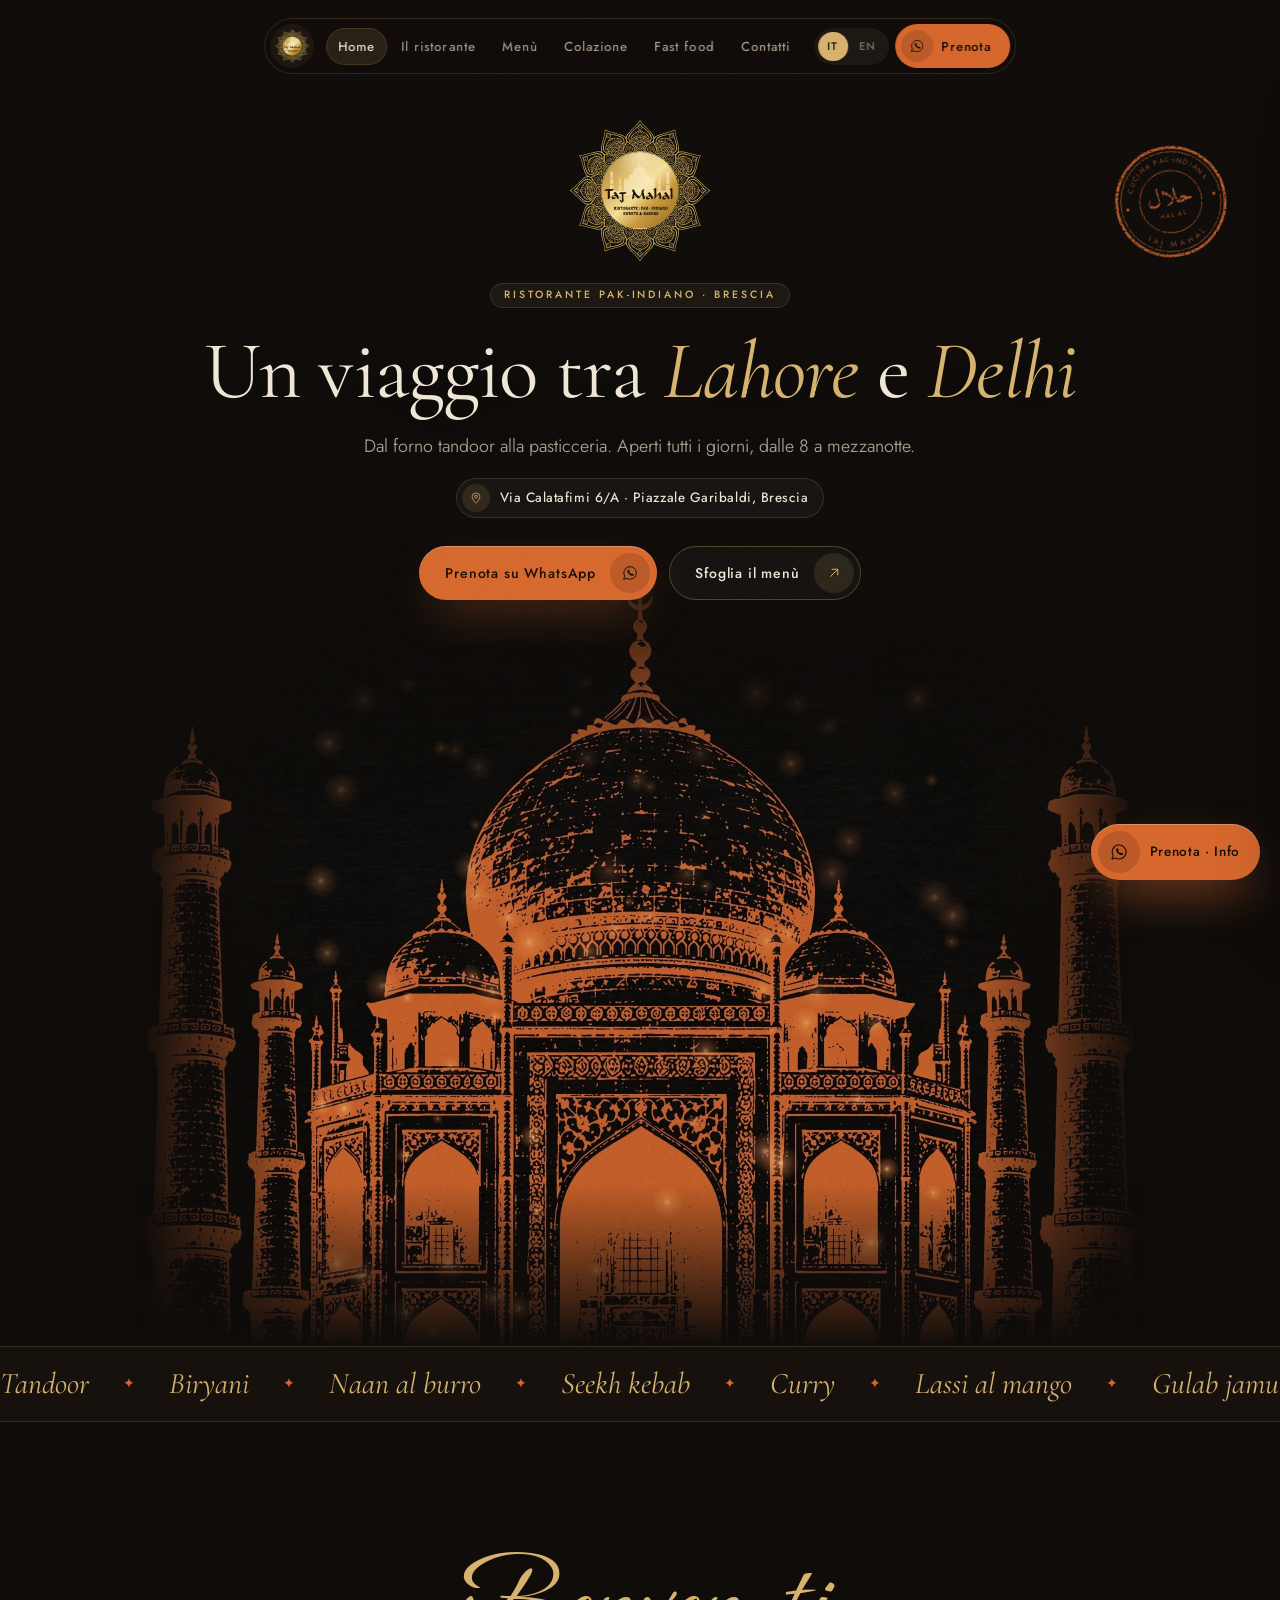
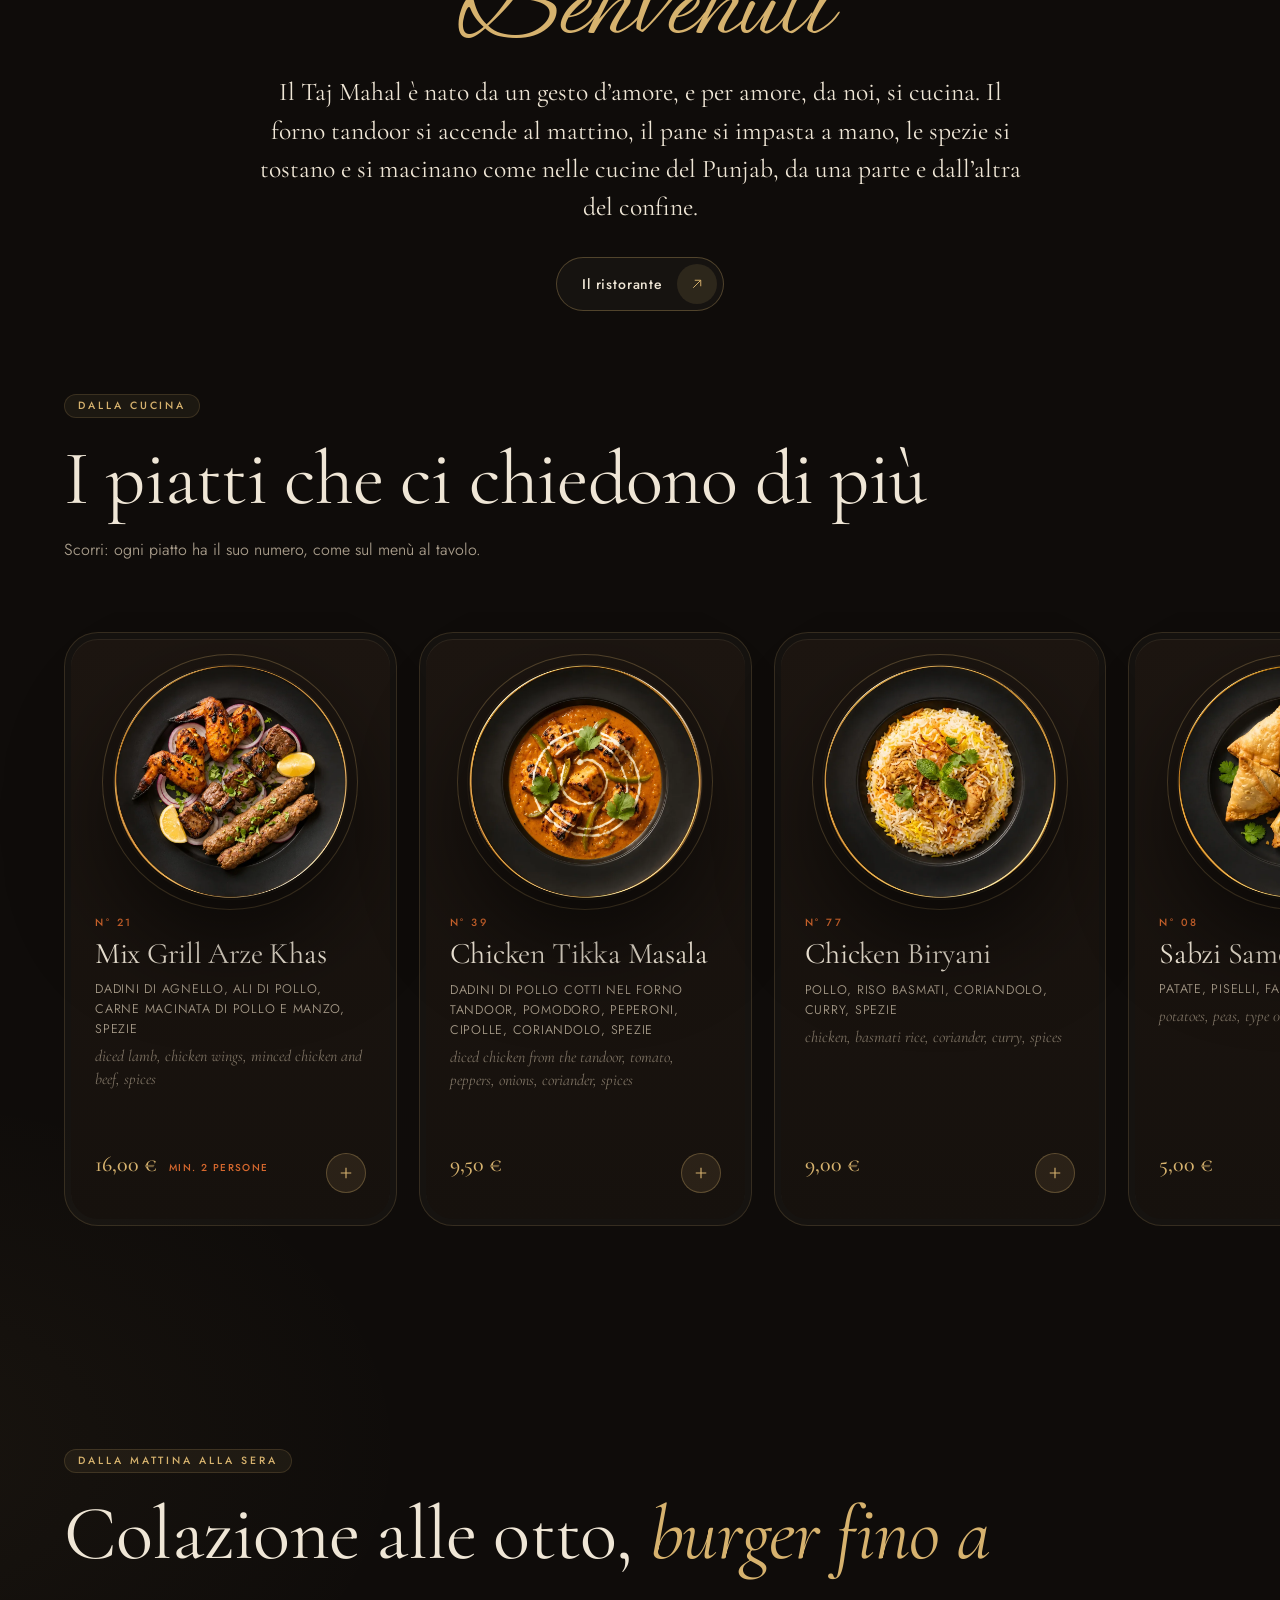
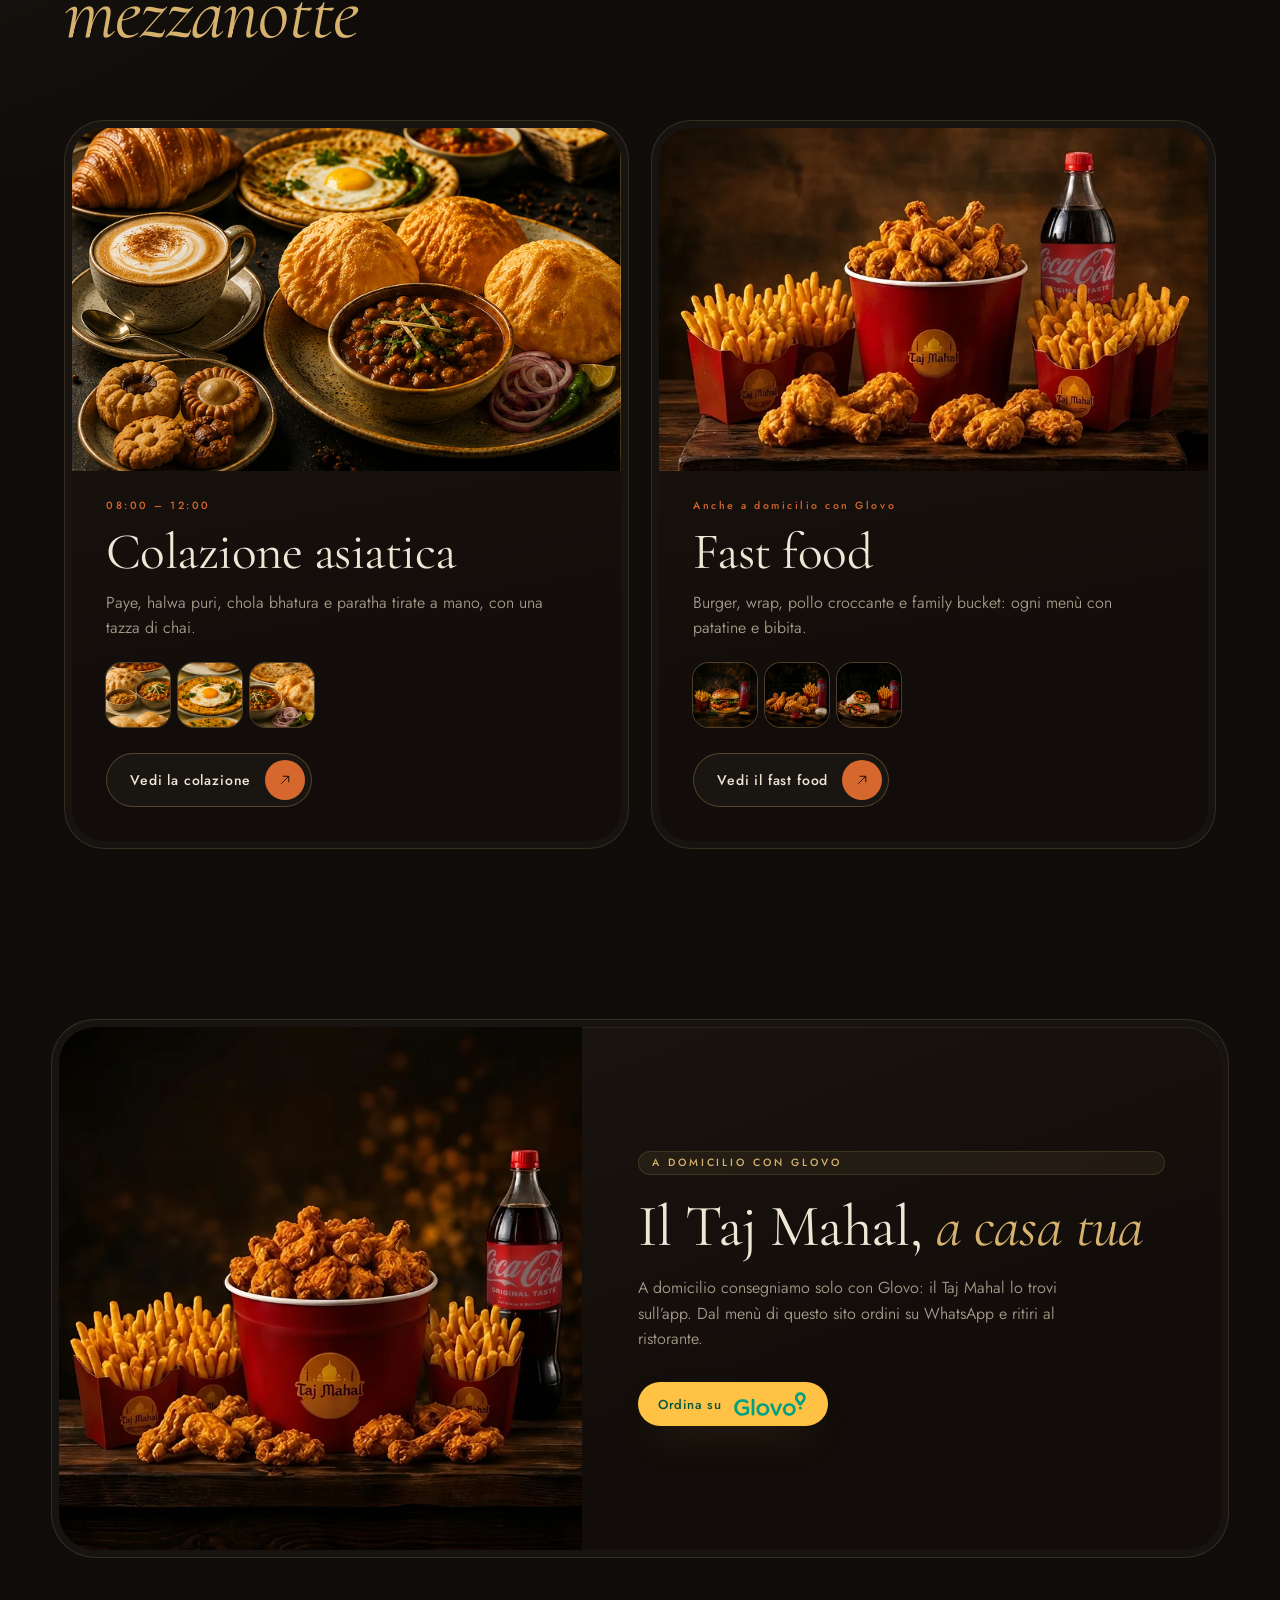
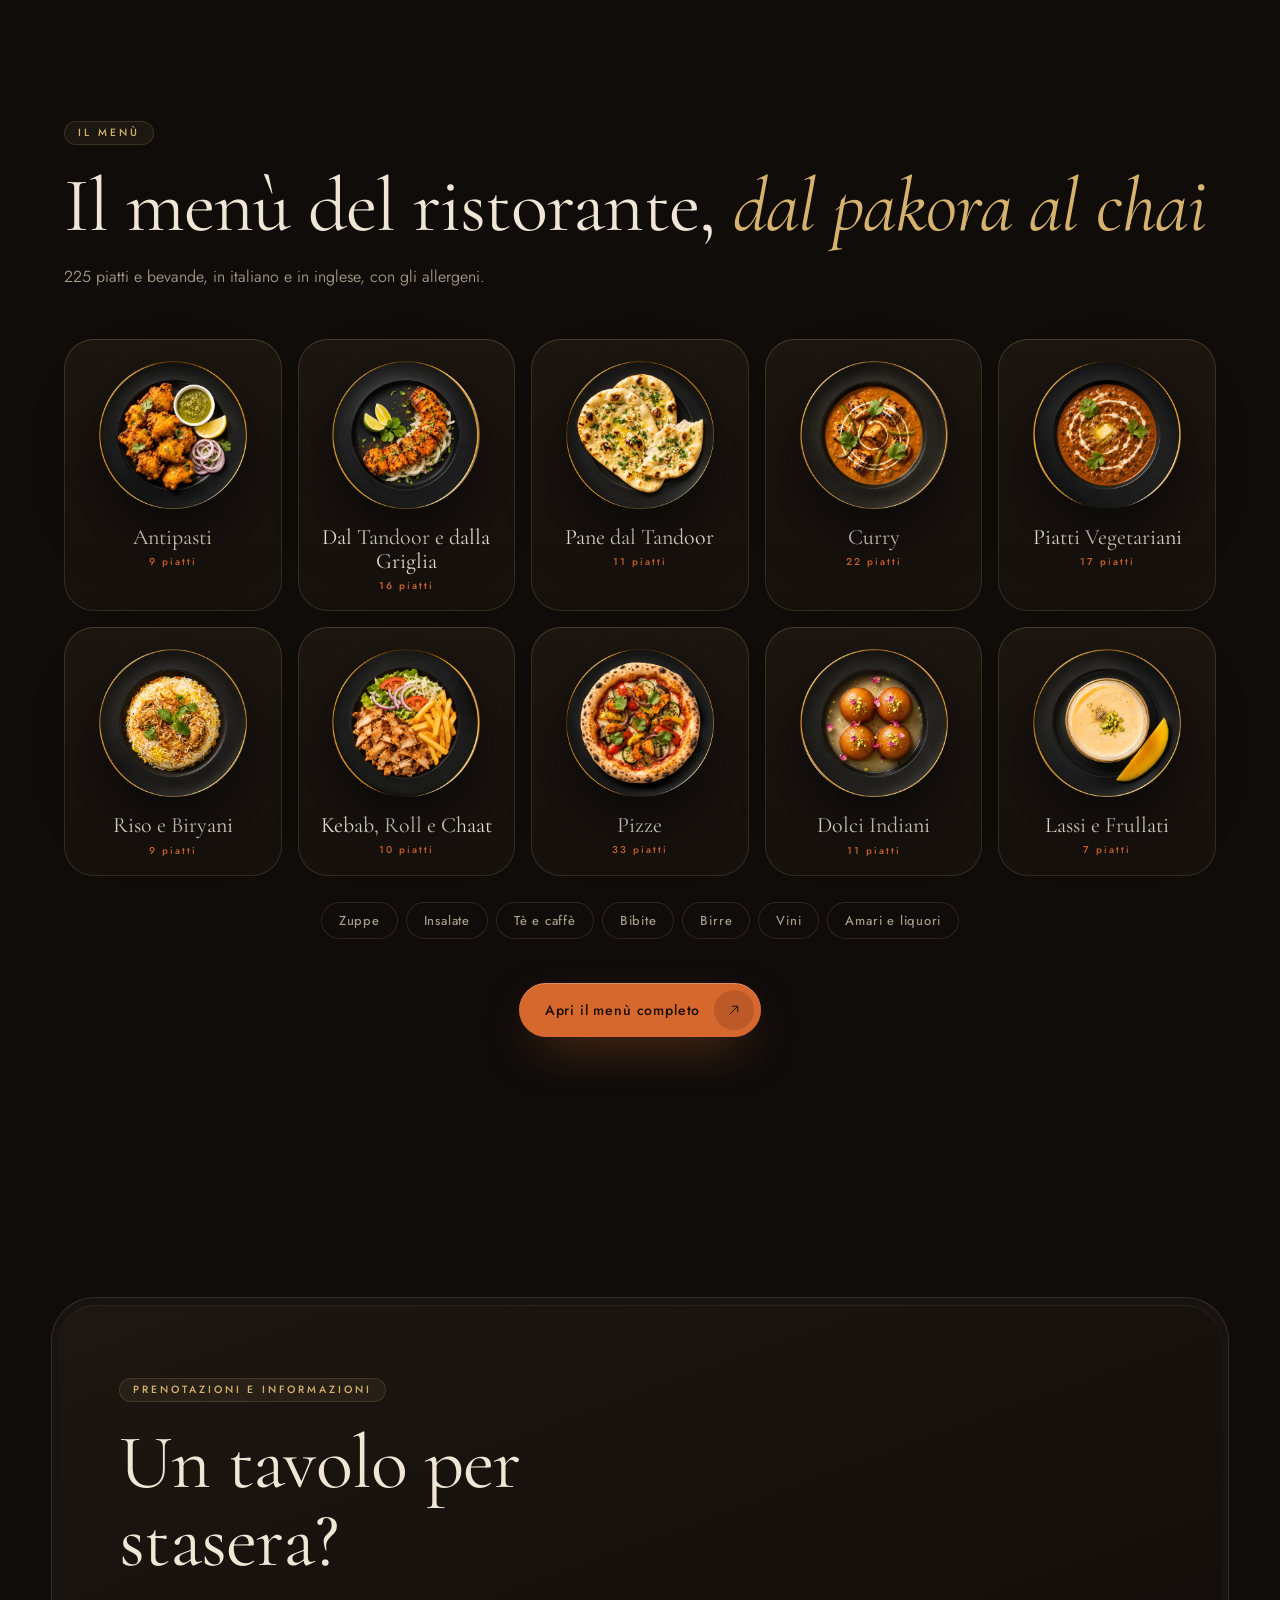
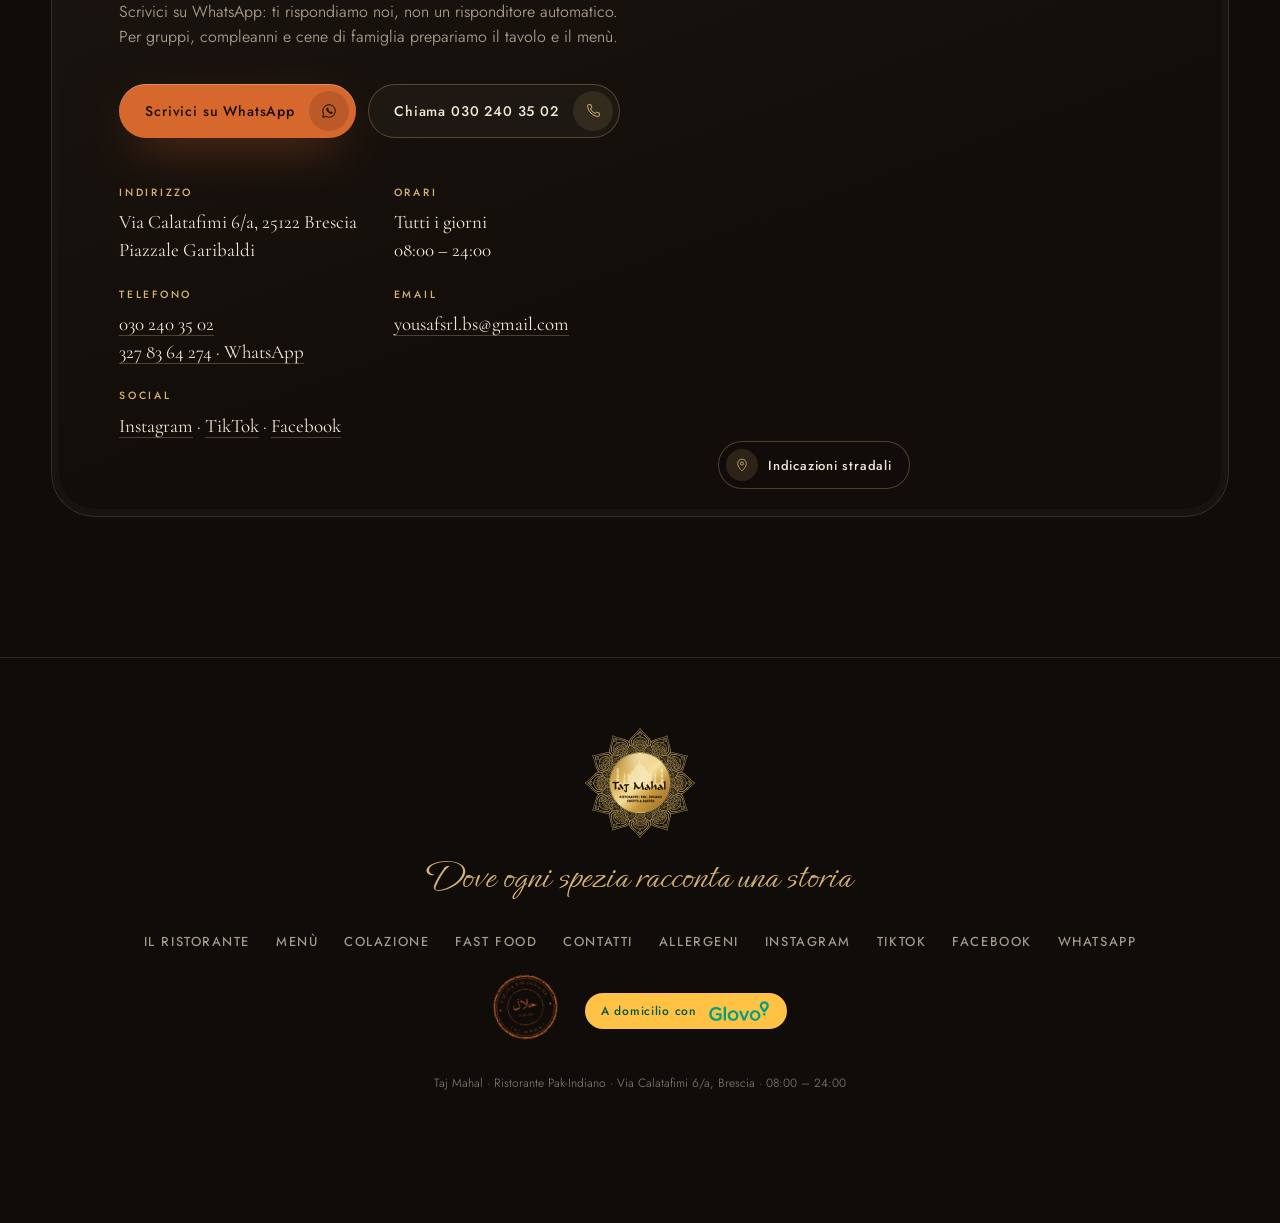
==== index.html @ 44aa6ac8 "Carrello: spazio sotto il bottone Glovo Co-Authored-By: Claude Opus 5.5 <noreply@anthropic.com>" ====
<!doctype html>
<html lang="it">
<head>
<meta charset="utf-8">
<meta name="viewport" content="width=device-width, initial-scale=1, viewport-fit=cover">
<meta name="robots" content="noindex, nofollow">
<title>Taj Mahal · Ristorante Pak-Indiano a Brescia</title>
<meta name="description" content="Taj Mahal, ristorante pakistano e indiano a Brescia in Via Calatafimi 6/a, Piazzale Garibaldi. Tandoor, curry, biryani, kebab, colazione asiatica, fast food e pasticceria. Cucina halal, aperti tutti i giorni dalle 8 alle 24.">
<meta name="theme-color" content="#0f0c0a">
<link rel="icon" href="img/logo_oro.svg">
<link rel="preload" href="fonts/cormorant.ttf" as="font" crossorigin>
<link rel="stylesheet" href="stile.css?v=12">
</head>
<body class="pag-home">
<div class="grana" aria-hidden="true"></div>
<nav class="isola" aria-label="Navigazione">
  <a class="isola-logo" href="index.html" aria-label="Taj Mahal, Home"><img src="img/logo_oro.svg" alt=""></a>
  <div class="isola-link"><a href="index.html" class="attivo" aria-current="page" data-en="Home">Home</a><a href="ristorante.html" data-en="The restaurant">Il ristorante</a><a href="menu.html" data-en="Menu">Menù</a><a href="colazione.html" data-en="Breakfast">Colazione</a><a href="fastfood.html" data-en="Fast food">Fast food</a><a href="contatti.html" data-en="Contact">Contatti</a></div>
  <button class="lingua" aria-label="English / Italiano"><span class="l-it">IT</span><span class="l-en">EN</span></button>
  <a class="isola-wa" href="https://wa.me/393278364274?text=Ciao%20Taj%20Mahal%2C%20vorrei%20prenotare%20un%20tavolo" target="_blank" rel="noopener"><i><svg viewBox="0 0 24 24" aria-hidden="true"><path d="M3.6 20.4l1.2-4.3A8.4 8.4 0 1 1 8 19.3z" fill="none" stroke="currentColor" stroke-width="1.3" stroke-linejoin="round"/><path d="M9 8.2c.3-.6.6-.6.9-.6h.5c.2 0 .4.1.5.4l.7 1.6c.1.2 0 .5-.1.6l-.5.6c.6 1.1 1.5 2 2.7 2.6l.6-.6c.2-.2.4-.2.6-.1l1.6.7c.2.1.4.3.3.6v.5c0 .4-.3.9-.8 1.1-.7.3-1.9.3-3.6-.6-1.6-.9-3-2.4-3.6-3.9-.5-1.3-.3-2.3.2-2.9z" fill="currentColor"/></svg></i><span data-en="Book">Prenota</span></a>
  <button class="hamb" aria-label="Menù di navigazione" aria-expanded="false"><span></span><span></span></button>
</nav>
<div class="velo" aria-hidden="true">
  <a href="index.html" class="attivo" aria-current="page" data-en="Home">Home</a><a href="ristorante.html" data-en="The restaurant">Il ristorante</a><a href="menu.html" data-en="Menu">Menù</a><a href="colazione.html" data-en="Breakfast">Colazione</a><a href="fastfood.html" data-en="Fast food">Fast food</a><a href="contatti.html" data-en="Contact">Contatti</a>
  <a class="velo-wa" href="https://wa.me/393278364274?text=Ciao%20Taj%20Mahal%2C%20vorrei%20prenotare%20un%20tavolo" target="_blank" rel="noopener" data-en="Book on WhatsApp">Prenota su WhatsApp</a>
</div>

<header class="eroe" id="top">
  <div class="eroe-testo">
    <img class="eroe-logo carica" src="img/logo_oro.svg" alt="Taj Mahal, Ristorante Pak-Indiano, Sweets &amp; Bakers">
    <span class="occhiello carica" style="--d:120ms" data-en="Pakistani &amp; Indian restaurant · Brescia">Ristorante Pak-Indiano · Brescia</span>
    <h1 class="carica" style="--d:220ms" data-en="A journey between &lt;em&gt;Lahore&lt;/em&gt; and &lt;em&gt;Delhi&lt;/em&gt;">Un viaggio tra <em>Lahore</em> e <em>Delhi</em></h1>
    <p class="eroe-sotto carica" style="--d:320ms" data-en="From the tandoor oven to the pastry kitchen. Open every day, 8 am to midnight.">Dal forno tandoor alla pasticceria. Aperti tutti i giorni, dalle 8 a mezzanotte.</p>
    <a class="eroe-dove carica" style="--d:380ms" href="https://www.google.com/maps/search/?api=1&query=Taj+Mahal+Via+Calatafimi+6a+Brescia" target="_blank" rel="noopener"><i><svg viewBox="0 0 24 24" aria-hidden="true"><path d="M12 21s-6.5-6.1-6.5-11.2a6.5 6.5 0 0 1 13 0C18.5 14.9 12 21 12 21z" fill="none" stroke="currentColor" stroke-width="1.3"/><circle cx="12" cy="9.8" r="2.3" fill="none" stroke="currentColor" stroke-width="1.3"/></svg></i>Via Calatafimi 6/A · Piazzale Garibaldi, Brescia</a>
    <div class="eroe-cta carica" style="--d:440ms"><a class="btn pieno" href="https://wa.me/393278364274?text=Ciao%20Taj%20Mahal%2C%20vorrei%20prenotare%20un%20tavolo" target="_blank" rel="noopener"><span data-en="Book on WhatsApp">Prenota su WhatsApp</span><i><svg viewBox="0 0 24 24" aria-hidden="true"><path d="M3.6 20.4l1.2-4.3A8.4 8.4 0 1 1 8 19.3z" fill="none" stroke="currentColor" stroke-width="1.3" stroke-linejoin="round"/><path d="M9 8.2c.3-.6.6-.6.9-.6h.5c.2 0 .4.1.5.4l.7 1.6c.1.2 0 .5-.1.6l-.5.6c.6 1.1 1.5 2 2.7 2.6l.6-.6c.2-.2.4-.2.6-.1l1.6.7c.2.1.4.3.3.6v.5c0 .4-.3.9-.8 1.1-.7.3-1.9.3-3.6-.6-1.6-.9-3-2.4-3.6-3.9-.5-1.3-.3-2.3.2-2.9z" fill="currentColor"/></svg></i></a><a class="btn vuoto" href="menu.html"><span data-en="See the menu">Sfoglia il menù</span><i><svg viewBox="0 0 24 24" aria-hidden="true"><path d="M7 17L17 7M9 7h8v8" fill="none" stroke="currentColor" stroke-width="1.3"/></svg></i></a></div>
  </div>
  <div class="eroe-taj" aria-hidden="true"><img src="img/taj_nero_taglio.webp" alt=""><canvas class="brace"></canvas></div>
  <div class="eroe-timbro carica" style="--d:600ms"><svg class="timbro" viewBox="0 0 100 100" role="img" aria-label="Halal"><defs><filter id="tb-u" x="-5%" y="-5%" width="110%" height="110%"><feTurbulence type="fractalNoise" baseFrequency=".55" numOctaves="2" seed="11"/><feColorMatrix type="matrix" values="0 0 0 0 0  0 0 0 0 0  0 0 0 0 0  4.2 0 0 0 -1"/><feComposite in="SourceGraphic" operator="in"/></filter><path id="tb-su" d="M15.5,50 A34.5,34.5 0 0 1 84.5,50"/><path id="tb-giu" d="M16,50 A34,34 0 0 0 84,50"/></defs><g filter="url(#tb-u)" fill="#d6682e" stroke="#d6682e"><circle cx="50" cy="50" r="47" fill="none" stroke-width="2.4"/><circle cx="50" cy="50" r="43.5" fill="none" stroke-width=".7"/><circle cx="50" cy="50" r="27" fill="none" stroke-width=".7"/><text font-family="Jost" font-size="6" letter-spacing="1.3" stroke="none" text-anchor="middle"><textPath href="#tb-su" startOffset="50%">CUCINA PAK-INDIANA</textPath></text><text font-family="Jost" font-size="6.6" letter-spacing="2.2" stroke="none" text-anchor="middle" dominant-baseline="hanging"><textPath href="#tb-giu" startOffset="50%">TAJ MAHAL</textPath></text><circle cx="12" cy="50" r="1.4" stroke="none"/><circle cx="88" cy="50" r="1.4" stroke="none"/><text x="50" y="52" font-family="Amiri" font-size="21" stroke="none" text-anchor="middle">حلال</text><text x="50.8" y="63" font-family="Jost" font-size="5.4" letter-spacing="2" stroke="none" text-anchor="middle">HALAL</text></g></svg></div>
</header>

<div class="nastro" aria-hidden="true"><div><span>Tandoor</span><i>✦</i><span>Biryani</span><i>✦</i><span>Naan al burro</span><i>✦</i><span>Seekh kebab</span><i>✦</i><span>Curry</span><i>✦</i><span>Lassi al mango</span><i>✦</i><span>Gulab jamun</span><i>✦</i><span>Chai</span><i>✦</i><span>Halal</span><i>✦</i><span>Tandoor</span><i>✦</i><span>Biryani</span><i>✦</i><span>Naan al burro</span><i>✦</i><span>Seekh kebab</span><i>✦</i><span>Curry</span><i>✦</i><span>Lassi al mango</span><i>✦</i><span>Gulab jamun</span><i>✦</i><span>Chai</span><i>✦</i><span>Halal</span><i>✦</i></div></div>

<section class="benvenuti rivela">
  <h2 class="scr" data-en="Welcome">Benvenuti</h2>
  <p data-en="The Taj Mahal was born of love, and with love we cook. Our clay tandoor is lit every morning, our bread is kneaded by hand and our spices are toasted and ground the way they are in the kitchens of Punjab, on both sides of the border.">Il Taj Mahal è nato da un gesto d’amore, e per amore, da noi, si cucina. Il forno tandoor si accende al mattino, il pane si impasta a mano, le spezie si tostano e si macinano come nelle cucine del Punjab, da una parte e dall’altra del confine.</p>
  <a class="btn vuoto" href="ristorante.html"><span data-en="The restaurant">Il ristorante</span><i><svg viewBox="0 0 24 24" aria-hidden="true"><path d="M7 17L17 7M9 7h8v8" fill="none" stroke="currentColor" stroke-width="1.3"/></svg></i></a>
</section>


<section class="piatti" id="piatti">
  <div class="pt-testa rivela">
    <span class="occhiello" data-en="From our kitchen">Dalla cucina</span>
    <h2 data-en="The dishes our guests ask for">I piatti che ci chiedono di più</h2>
    <p data-en="Scroll: every dish has its number, just like the menu at the table.">Scorri: ogni piatto ha il suo numero, come sul menù al tavolo.</p>
  </div>
  <div class="binario" tabindex="0" aria-label="Piatti in evidenza"><article class="piatto rivela" style="--d:0ms"><div class="pi-guscio"><div class="pi-nucleo"><div class="pi-foto"><span class="pi-anello"></span><img src="img/piatti/03_mix_grill.webp" alt="Mix Grill Arze Khas" loading="lazy"></div><div class="pi-n">N° 21</div><h3>Mix Grill Arze Khas</h3><p class="it">dadini di agnello, ali di pollo, carne macinata di pollo e manzo, spezie</p><p class="en">diced lamb, chicken wings, minced chicken and beef, spices</p><div class="pi-pr"><b>16,00 €</b><span class="nota" data-en="min. 2 people">min. 2 persone</span><button class="agg" data-id="m21" data-nome="Mix Grill Arze Khas (n° 21)" data-prezzo="16.00" aria-label="Aggiungi Mix Grill Arze Khas (n° 21) all’ordine"><svg viewBox="0 0 24 24" aria-hidden="true"><path d="M12 5v14M5 12h14" fill="none" stroke="currentColor" stroke-width="1.5"/></svg></button></div></div></div></article><article class="piatto rivela" style="--d:70ms"><div class="pi-guscio"><div class="pi-nucleo"><div class="pi-foto"><span class="pi-anello"></span><img src="img/piatti/01_chicken_tikka_masala.webp" alt="Chicken Tikka Masala" loading="lazy"></div><div class="pi-n">N° 39</div><h3>Chicken Tikka Masala</h3><p class="it">dadini di pollo cotti nel forno tandoor, pomodoro, peperoni, cipolle, coriandolo, spezie</p><p class="en">diced chicken from the tandoor, tomato, peppers, onions, coriander, spices</p><div class="pi-pr"><b>9,50 €</b><button class="agg" data-id="m39" data-nome="Chicken Tikka Masala (n° 39)" data-prezzo="9.50" aria-label="Aggiungi Chicken Tikka Masala (n° 39) all’ordine"><svg viewBox="0 0 24 24" aria-hidden="true"><path d="M12 5v14M5 12h14" fill="none" stroke="currentColor" stroke-width="1.5"/></svg></button></div></div></div></article><article class="piatto rivela" style="--d:140ms"><div class="pi-guscio"><div class="pi-nucleo"><div class="pi-foto"><span class="pi-anello"></span><img src="img/piatti/02_chicken_biryani.webp" alt="Chicken Biryani" loading="lazy"></div><div class="pi-n">N° 77</div><h3>Chicken Biryani</h3><p class="it">pollo, riso basmati, coriandolo, curry, spezie</p><p class="en">chicken, basmati rice, coriander, curry, spices</p><div class="pi-pr"><b>9,00 €</b><button class="agg" data-id="m77" data-nome="Chicken Biryani (n° 77)" data-prezzo="9.00" aria-label="Aggiungi Chicken Biryani (n° 77) all’ordine"><svg viewBox="0 0 24 24" aria-hidden="true"><path d="M12 5v14M5 12h14" fill="none" stroke="currentColor" stroke-width="1.5"/></svg></button></div></div></div></article><article class="piatto rivela" style="--d:210ms"><div class="pi-guscio"><div class="pi-nucleo"><div class="pi-foto"><span class="pi-anello"></span><img src="img/piatti/04_samosa.webp" alt="Sabzi Samosa" loading="lazy"></div><div class="pi-n">N° 08</div><h3>Sabzi Samosa</h3><p class="it">patate, piselli, farina tipo 00, spezie</p><p class="en">potatoes, peas, type 00 flour, spices</p><div class="pi-pr"><b>5,00 €</b><button class="agg" data-id="m08" data-nome="Sabzi Samosa (n° 8)" data-prezzo="5.00" aria-label="Aggiungi Sabzi Samosa (n° 8) all’ordine"><svg viewBox="0 0 24 24" aria-hidden="true"><path d="M12 5v14M5 12h14" fill="none" stroke="currentColor" stroke-width="1.5"/></svg></button></div></div></div></article><article class="piatto rivela" style="--d:280ms"><div class="pi-guscio"><div class="pi-nucleo"><div class="pi-foto"><span class="pi-anello"></span><img src="img/piatti/16_gamberi_masala.webp" alt="Gamberi Masala" loading="lazy"></div><div class="pi-n">N° 52</div><h3>Gamberi Masala</h3><p class="it">gamberetti, pomodoro fresco, peperoni, salsa di verdure, coriandolo, spezie</p><p class="en">shrimp, fresh tomato, peppers, vegetable sauce, coriander, spices</p><div class="pi-pr"><b>13,00 €</b><button class="agg" data-id="m52" data-nome="Gamberi Masala (n° 52)" data-prezzo="13.00" aria-label="Aggiungi Gamberi Masala (n° 52) all’ordine"><svg viewBox="0 0 24 24" aria-hidden="true"><path d="M12 5v14M5 12h14" fill="none" stroke="currentColor" stroke-width="1.5"/></svg></button></div></div></div></article><article class="piatto rivela" style="--d:350ms"><div class="pi-guscio"><div class="pi-nucleo"><div class="pi-foto"><span class="pi-anello"></span><img src="img/piatti/10_seekh_kebab_roll.webp" alt="Seekh Kebab Roll" loading="lazy"></div><div class="pi-n">N° 111</div><h3>Seekh Kebab Roll</h3><p class="it">piadina arrotolata, carne macinata di pollo, insalata verde, cipolla, verza, pomodoro, salsa piccante, yogurt, salsa all’aglio</p><p class="en">rolled flatbread, minced chicken, green salad, onion, cabbage, tomato, hot sauce, yogurt, garlic sauce</p><div class="pi-pr"><b>5,50 €</b><button class="agg" data-id="m111" data-nome="Seekh Kebab Roll (n° 111)" data-prezzo="5.50" aria-label="Aggiungi Seekh Kebab Roll (n° 111) all’ordine"><svg viewBox="0 0 24 24" aria-hidden="true"><path d="M12 5v14M5 12h14" fill="none" stroke="currentColor" stroke-width="1.5"/></svg></button></div></div></div></article><article class="piatto rivela" style="--d:420ms"><div class="pi-guscio"><div class="pi-nucleo"><div class="pi-foto"><span class="pi-anello"></span><img src="img/piatti/12_tikki_chaat.webp" alt="Tikki Chaat" loading="lazy"></div><div class="pi-n">N° 114</div><h3>Tikki Chaat</h3><p class="it">polpette di verdure, uova, farina tipo 00, spezie, cipolla, ceci, salsa alla menta, salsa dolce, pomodoro, cetrioli</p><p class="en">vegetable patties, eggs, type 00 flour, spices, onion, chickpeas, mint sauce, sweet sauce, tomato, cucumbers</p><div class="pi-pr"><b>6,00 €</b><button class="agg" data-id="m114" data-nome="Tikki Chaat (n° 114)" data-prezzo="6.00" aria-label="Aggiungi Tikki Chaat (n° 114) all’ordine"><svg viewBox="0 0 24 24" aria-hidden="true"><path d="M12 5v14M5 12h14" fill="none" stroke="currentColor" stroke-width="1.5"/></svg></button></div></div></div></article><article class="piatto rivela" style="--d:490ms"><div class="pi-guscio"><div class="pi-nucleo"><div class="pi-foto"><span class="pi-anello"></span><img src="img/piatti/15_butter_chicken.webp" alt="Butter Chicken" loading="lazy"></div><div class="pi-n">N° 44</div><h3>Butter Chicken</h3><p class="it">pollo cotto nel forno tandoor, mandorle, panna, zucchero, spezie</p><p class="en">tandoor-cooked chicken, almonds, cream, sugar, spices</p><div class="pi-pr"><b>11,00 €</b><button class="agg" data-id="m44" data-nome="Butter Chicken (n° 44)" data-prezzo="11.00" aria-label="Aggiungi Butter Chicken (n° 44) all’ordine"><svg viewBox="0 0 24 24" aria-hidden="true"><path d="M12 5v14M5 12h14" fill="none" stroke="currentColor" stroke-width="1.5"/></svg></button></div></div></div></article><article class="piatto rivela" style="--d:560ms"><div class="pi-guscio"><div class="pi-nucleo"><div class="pi-foto"><span class="pi-anello"></span><img src="img/piatti/07_palak_paneer.webp" alt="Palak Paneer" loading="lazy"></div><div class="pi-n">N° 60</div><h3>Palak Paneer</h3><p class="it">spinaci, formaggio, panna, coriandolo, curry, spezie</p><p class="en">spinach, cheese, cream, coriander, curry, spices</p><div class="pi-pr"><b>9,00 €</b><button class="agg" data-id="m60" data-nome="Palak Paneer (n° 60)" data-prezzo="9.00" aria-label="Aggiungi Palak Paneer (n° 60) all’ordine"><svg viewBox="0 0 24 24" aria-hidden="true"><path d="M12 5v14M5 12h14" fill="none" stroke="currentColor" stroke-width="1.5"/></svg></button></div></div></div></article><article class="piatto rivela" style="--d:630ms"><div class="pi-guscio"><div class="pi-nucleo"><div class="pi-foto"><span class="pi-anello"></span><img src="img/piatti/09_ras_malai.webp" alt="Ras Malai" loading="lazy"></div><div class="pi-n">N° 94</div><h3>Ras Malai</h3><p class="it">latte fresco, pistacchio, zucchero, formaggio</p><p class="en">fresh milk, pistachio, sugar, cheese</p><div class="pi-pr"><b>5,00 €</b><button class="agg" data-id="m94" data-nome="Ras Malai (n° 94)" data-prezzo="5.00" aria-label="Aggiungi Ras Malai (n° 94) all’ordine"><svg viewBox="0 0 24 24" aria-hidden="true"><path d="M12 5v14M5 12h14" fill="none" stroke="currentColor" stroke-width="1.5"/></svg></button></div></div></div></article></div>
</section>

<section class="giornata" id="giornata">
  <div class="pt-testa rivela">
    <span class="occhiello" data-en="From morning to night">Dalla mattina alla sera</span>
    <h2 data-en="Breakfast at eight, &lt;em&gt;burgers until midnight&lt;/em&gt;">Colazione alle otto, <em>burger fino a mezzanotte</em></h2>
  </div>
  <div class="gi-carte">
    <a class="gi-carta rivela" href="colazione.html"><div class="gi-guscio"><div class="gi-nucleo">
      <div class="gi-foto"><img src="img/colazione/scena.webp" alt="" loading="lazy"></div>
      <div class="gi-testo"><span class="pi-n">08:00 – 12:00</span><h3 data-en="Asian breakfast">Colazione asiatica</h3>
        <p data-en="Paye, halwa puri, chola bhatura and paratha rolled by hand, with a cup of chai.">Paye, halwa puri, chola bhatura e paratha tirate a mano, con una tazza di chai.</p>
        <div class="gi-mini"><img src="img/colazione/halwa_puri.webp" alt="" loading="lazy"><img src="img/colazione/anda_pratha.webp" alt="" loading="lazy"><img src="img/colazione/chola_bhatura.webp" alt="" loading="lazy"></div>
        <span class="gi-vai"><span data-en="See breakfast">Vedi la colazione</span><i><svg viewBox="0 0 24 24" aria-hidden="true"><path d="M7 17L17 7M9 7h8v8" fill="none" stroke="currentColor" stroke-width="1.3"/></svg></i></span></div>
    </div></div></a>
    <a class="gi-carta rivela" style="--d:120ms" href="fastfood.html"><div class="gi-guscio"><div class="gi-nucleo">
      <div class="gi-foto"><img src="img/fastfood/19.webp" alt="" loading="lazy"></div>
      <div class="gi-testo"><span class="pi-n" data-en="Also delivered with Glovo">Anche a domicilio con Glovo</span><h3>Fast food</h3>
        <p data-en="Burgers, wraps, crispy chicken and family buckets: every menu with fries and a drink.">Burger, wrap, pollo croccante e family bucket: ogni menù con patatine e bibita.</p>
        <div class="gi-mini"><img src="img/fastfood/02.webp" alt="" loading="lazy"><img src="img/fastfood/11.webp" alt="" loading="lazy"><img src="img/fastfood/18.webp" alt="" loading="lazy"></div>
        <span class="gi-vai"><span data-en="See fast food">Vedi il fast food</span><i><svg viewBox="0 0 24 24" aria-hidden="true"><path d="M7 17L17 7M9 7h8v8" fill="none" stroke="currentColor" stroke-width="1.3"/></svg></i></span></div>
    </div></div></a>
  </div>
</section>

<section class="delivery" id="delivery">
  <div class="dl-guscio rivela"><div class="dl-nucleo">
    <div class="dl-foto"><img src="img/fastfood/20.webp" alt="" loading="lazy"></div>
    <div class="dl-testo">
      <span class="occhiello" data-en="Delivery with Glovo">A domicilio con Glovo</span>
      <h2 data-en="Taj Mahal, &lt;em&gt;at your door&lt;/em&gt;">Il Taj Mahal, <em>a casa tua</em></h2>
      <p data-en="Home delivery is only with Glovo: you will find the Taj Mahal in the app. From the menu on this site you can order on WhatsApp and pick up at the restaurant.">A domicilio consegniamo solo con Glovo: il Taj Mahal lo trovi sull’app. Dal menù di questo sito ordini su WhatsApp e ritiri al ristorante.</p>
      <a class="glovo" href="https://glovoapp.com/it/it/brescia/stores/ristorante-taj-mahal-vbs" target="_blank" rel="noopener"><span data-en="Order on">Ordina su</span><img src="img/marchi/glovo_verde.svg" alt="Glovo"></a>
    </div>
  </div></div>
</section>

<section class="indice" id="menu">
  <div class="mn-testa rivela">
    <span class="occhiello" data-en="The menu">Il menù</span>
    <h2 data-en="The restaurant menu, &lt;em&gt;from pakora to chai&lt;/em&gt;">Il menù del ristorante, <em>dal pakora al chai</em></h2>
    <p data-en="225 dishes and drinks, written in Italian and English, with allergens.">225 piatti e bevande, in italiano e in inglese, con gli allergeni.</p>
  </div>
  <div class="tessere"><a class="tessera rivela" style="--d:0ms" href="menu.html#m-antipasti"><span class="te-foto"><img src="img/piatti/13_chicken_pakora.webp" alt="" loading="lazy"></span><span class="te-nome" data-en="Starters">Antipasti</span><span class="te-n">9</span></a><a class="tessera rivela" style="--d:50ms" href="menu.html#m-tandoor"><span class="te-foto"><img src="img/piatti/14_chicken_tikka_grill.webp" alt="" loading="lazy"></span><span class="te-nome" data-en="From the Tandoor &amp; Grill">Dal Tandoor e dalla Griglia</span><span class="te-n">16</span></a><a class="tessera rivela" style="--d:100ms" href="menu.html#m-pane"><span class="te-foto"><img src="img/piatti/05_garlic_naan.webp" alt="" loading="lazy"></span><span class="te-nome" data-en="Tandoor Breads">Pane dal Tandoor</span><span class="te-n">11</span></a><a class="tessera rivela" style="--d:150ms" href="menu.html#m-curry"><span class="te-foto"><img src="img/piatti/01_chicken_tikka_masala.webp" alt="" loading="lazy"></span><span class="te-nome" data-en="Curries">Curry</span><span class="te-n">22</span></a><a class="tessera rivela" style="--d:200ms" href="menu.html#m-vegetariani"><span class="te-foto"><img src="img/piatti/17_daal_makhani.webp" alt="" loading="lazy"></span><span class="te-nome" data-en="Vegetarian Dishes">Piatti Vegetariani</span><span class="te-n">17</span></a><a class="tessera rivela" style="--d:250ms" href="menu.html#m-riso"><span class="te-foto"><img src="img/piatti/02_chicken_biryani.webp" alt="" loading="lazy"></span><span class="te-nome" data-en="Rice &amp; Biryani">Riso e Biryani</span><span class="te-n">9</span></a><a class="tessera rivela" style="--d:300ms" href="menu.html#m-kebab"><span class="te-foto"><img src="img/piatti/19_piatto_kebab.webp" alt="" loading="lazy"></span><span class="te-nome" data-en="Kebab, Rolls &amp; Chaat">Kebab, Roll e Chaat</span><span class="te-n">10</span></a><a class="tessera rivela" style="--d:350ms" href="menu.html#m-pizza"><span class="te-foto"><img src="img/piatti/11_pizza_taj_mahal.webp" alt="" loading="lazy"></span><span class="te-nome" data-en="Pizzas">Pizze</span><span class="te-n">33</span></a><a class="tessera rivela" style="--d:400ms" href="menu.html#m-dolci"><span class="te-foto"><img src="img/piatti/06_gulab_jamun.webp" alt="" loading="lazy"></span><span class="te-nome" data-en="Indian Sweets">Dolci Indiani</span><span class="te-n">11</span></a><a class="tessera rivela" style="--d:450ms" href="menu.html#m-lassi"><span class="te-foto"><img src="img/piatti/08_mango_lassi.webp" alt="" loading="lazy"></span><span class="te-nome" data-en="Lassi &amp; Shakes">Lassi e Frullati</span><span class="te-n">7</span></a></div>
  <div class="pillole rivela"><a href="menu.html#m-zuppe" data-en="Soups">Zuppe</a><a href="menu.html#m-insalate" data-en="Salads">Insalate</a><a href="menu.html#m-te" data-en="Tea &amp; coffee">Tè e caffè</a><a href="menu.html#m-bibite" data-en="Soft Drinks">Bibite</a><a href="menu.html#m-birre" data-en="Beers">Birre</a><a href="menu.html#m-vini" data-en="Wines">Vini</a><a href="menu.html#m-liquori" data-en="Spirits">Amari e liquori</a></div>
  <div class="in-cta rivela"><a class="btn pieno" href="menu.html"><span data-en="Open the full menu">Apri il menù completo</span><i><svg viewBox="0 0 24 24" aria-hidden="true"><path d="M7 17L17 7M9 7h8v8" fill="none" stroke="currentColor" stroke-width="1.3"/></svg></i></a></div>
</section>

<section class="prenota" id="dove">
  <div class="pr-guscio rivela"><div class="pr-nucleo">
    <div class="pr-testo">
      <span class="occhiello" data-en="Bookings &amp; information">Prenotazioni e informazioni</span>
      <h2 data-en="A table for tonight?">Un tavolo per stasera?</h2>
      <p data-en="Message us on WhatsApp: a real person answers, not a bot. For groups, birthdays and family dinners we set the table and the menu.">Scrivici su WhatsApp: ti rispondiamo noi, non un risponditore automatico. Per gruppi, compleanni e cene di famiglia prepariamo il tavolo e il menù.</p>
      <div class="pr-cta"><a class="btn pieno" href="https://wa.me/393278364274?text=Ciao%20Taj%20Mahal%2C%20vorrei%20prenotare%20un%20tavolo" target="_blank" rel="noopener"><span data-en="Message us on WhatsApp">Scrivici su WhatsApp</span><i><svg viewBox="0 0 24 24" aria-hidden="true"><path d="M3.6 20.4l1.2-4.3A8.4 8.4 0 1 1 8 19.3z" fill="none" stroke="currentColor" stroke-width="1.3" stroke-linejoin="round"/><path d="M9 8.2c.3-.6.6-.6.9-.6h.5c.2 0 .4.1.5.4l.7 1.6c.1.2 0 .5-.1.6l-.5.6c.6 1.1 1.5 2 2.7 2.6l.6-.6c.2-.2.4-.2.6-.1l1.6.7c.2.1.4.3.3.6v.5c0 .4-.3.9-.8 1.1-.7.3-1.9.3-3.6-.6-1.6-.9-3-2.4-3.6-3.9-.5-1.3-.3-2.3.2-2.9z" fill="currentColor"/></svg></i></a><a class="btn vuoto" href="tel:+390302403502"><span data-en="Call 030 240 35 02">Chiama 030 240 35 02</span><i><svg viewBox="0 0 24 24" aria-hidden="true"><path d="M6.6 3.5h2.6l1.4 4-2 1.3a11 11 0 0 0 6.6 6.6l1.3-2 4 1.4v2.6a2 2 0 0 1-2.2 2A16.5 16.5 0 0 1 4.6 5.7a2 2 0 0 1 2-2.2z" fill="none" stroke="currentColor" stroke-width="1.3" stroke-linejoin="round"/></svg></i></a></div>
      <dl class="pr-info">
        <div><dt data-en="Address">Indirizzo</dt><dd>Via Calatafimi 6/a, 25122 Brescia<br>Piazzale Garibaldi</dd></div>
        <div><dt data-en="Opening hours">Orari</dt><dd><span data-en="Every day">Tutti i giorni</span><br>08:00 – 24:00</dd></div>
        <div><dt data-en="Phone">Telefono</dt><dd><a href="tel:+390302403502">030 240 35 02</a><br><a href="https://wa.me/393278364274?text=Ciao%20Taj%20Mahal%2C%20vorrei%20un%27informazione" target="_blank" rel="noopener">327 83 64 274 · WhatsApp</a></dd></div>
        <div><dt>Email</dt><dd><a href="mailto:yousafsrl.bs@gmail.com">yousafsrl.bs@gmail.com</a></dd></div>
        <div><dt>Social</dt><dd><a href="https://www.instagram.com/ristorantetajmahalbrescia/" target="_blank" rel="noopener">Instagram</a> · <a href="https://www.tiktok.com/@ristotajmahalbrescia" target="_blank" rel="noopener">TikTok</a> · <a href="https://www.facebook.com/people/TajMahal-Brescia/61592563081274/" target="_blank" rel="noopener">Facebook</a></dd></div>
      </dl>
    </div>
    <div class="pr-mappa">
      <iframe title="Mappa Taj Mahal Brescia" loading="lazy" referrerpolicy="no-referrer-when-downgrade"
        src="https://maps.google.com/maps?q=Via%20Calatafimi%206a%2C%2025122%20Brescia&z=16&output=embed"></iframe>
      <a class="pr-indicazioni" href="https://www.google.com/maps/search/?api=1&query=Taj+Mahal+Via+Calatafimi+6a+Brescia" target="_blank" rel="noopener"><i><svg viewBox="0 0 24 24" aria-hidden="true"><path d="M12 21s-6.5-6.1-6.5-11.2a6.5 6.5 0 0 1 13 0C18.5 14.9 12 21 12 21z" fill="none" stroke="currentColor" stroke-width="1.3"/><circle cx="12" cy="9.8" r="2.3" fill="none" stroke="currentColor" stroke-width="1.3"/></svg></i><span data-en="Directions">Indicazioni stradali</span></a>
    </div>
  </div></div>
</section>
<footer class="piede">
  <img src="img/logo_oro.svg" alt="Taj Mahal" class="pd-logo">
  <p class="scr pd-motto" data-en="Where every spice tells a story">Dove ogni spezia racconta una storia</p>
  <div class="pd-link"><a href="ristorante.html" data-en="The restaurant">Il ristorante</a><a href="menu.html" data-en="Menu">Menù</a><a href="colazione.html" data-en="Breakfast">Colazione</a><a href="fastfood.html" data-en="Fast food">Fast food</a><a href="contatti.html" data-en="Contact">Contatti</a><a href="menu.html#allergeni" data-en="Allergens">Allergeni</a><a href="https://www.instagram.com/ristorantetajmahalbrescia/" target="_blank" rel="noopener">Instagram</a><a href="https://www.tiktok.com/@ristotajmahalbrescia" target="_blank" rel="noopener">TikTok</a><a href="https://www.facebook.com/people/TajMahal-Brescia/61592563081274/" target="_blank" rel="noopener">Facebook</a><a href="https://wa.me/393278364274?text=Ciao%20Taj%20Mahal%2C%20vorrei%20prenotare%20un%20tavolo" target="_blank" rel="noopener">WhatsApp</a></div>
  <div class="pd-marchi"><span class="pd-halal"><svg class="timbro" viewBox="0 0 100 100" role="img" aria-label="Halal"><defs><filter id="tb-u" x="-5%" y="-5%" width="110%" height="110%"><feTurbulence type="fractalNoise" baseFrequency=".55" numOctaves="2" seed="11"/><feColorMatrix type="matrix" values="0 0 0 0 0  0 0 0 0 0  0 0 0 0 0  4.2 0 0 0 -1"/><feComposite in="SourceGraphic" operator="in"/></filter><path id="tb-su" d="M15.5,50 A34.5,34.5 0 0 1 84.5,50"/><path id="tb-giu" d="M16,50 A34,34 0 0 0 84,50"/></defs><g filter="url(#tb-u)" fill="#d6682e" stroke="#d6682e"><circle cx="50" cy="50" r="47" fill="none" stroke-width="2.4"/><circle cx="50" cy="50" r="43.5" fill="none" stroke-width=".7"/><circle cx="50" cy="50" r="27" fill="none" stroke-width=".7"/><text font-family="Jost" font-size="6" letter-spacing="1.3" stroke="none" text-anchor="middle"><textPath href="#tb-su" startOffset="50%">CUCINA PAK-INDIANA</textPath></text><text font-family="Jost" font-size="6.6" letter-spacing="2.2" stroke="none" text-anchor="middle" dominant-baseline="hanging"><textPath href="#tb-giu" startOffset="50%">TAJ MAHAL</textPath></text><circle cx="12" cy="50" r="1.4" stroke="none"/><circle cx="88" cy="50" r="1.4" stroke="none"/><text x="50" y="52" font-family="Amiri" font-size="21" stroke="none" text-anchor="middle">حلال</text><text x="50.8" y="63" font-family="Jost" font-size="5.4" letter-spacing="2" stroke="none" text-anchor="middle">HALAL</text></g></svg></span><a class="glovo" href="https://glovoapp.com/it/it/brescia/stores/ristorante-taj-mahal-vbs" target="_blank" rel="noopener"><span data-en="Delivered by">A domicilio con</span><img src="img/marchi/glovo_verde.svg" alt="Glovo"></a></div>
  <p class="pd-legale">Taj Mahal · Ristorante Pak-Indiano · Via Calatafimi 6/a, Brescia · 08:00 – 24:00</p>
</footer>


<button class="car-fisso" aria-label="Apri il tuo ordine"><i><svg viewBox="0 0 24 24" aria-hidden="true"><path d="M5 7h14l-1.4 10.2a2 2 0 0 1-2 1.8H8.4a2 2 0 0 1-2-1.8z M9 7V6a3 3 0 0 1 6 0v1" fill="none" stroke="currentColor" stroke-width="1.3" stroke-linejoin="round"/></svg><em class="car-n">0</em></i><span class="car-tot">0,00 €</span></button>
<div class="car-velo" aria-hidden="true"></div>
<aside class="car" data-wa="393278364274" aria-label="Il tuo ordine" aria-hidden="true">
  <div class="car-testa"><div><span class="occhiello" data-en="Order on WhatsApp · pick up">Ordine su WhatsApp · ritiro</span><h3 data-en="Your order">Il tuo ordine</h3></div>
    <button class="car-chiudi" aria-label="Chiudi"><svg viewBox="0 0 24 24" aria-hidden="true"><path d="M6 6l12 12M18 6L6 18" fill="none" stroke="currentColor" stroke-width="1.4"/></svg></button></div>
  <div class="car-corpo">
    <p class="car-vuoto" data-en="Your order is empty: tap + next to a dish to add it.">L’ordine è vuoto: tocca + accanto a un piatto per aggiungerlo.</p>
    <ul class="car-lista"></ul>
    <div class="car-totale"><span data-en="Total">Totale</span><b class="car-tot2">0,00 €</b></div>
    <form class="car-form" novalidate>
      <input type="hidden" name="modo" value="ritiro">
      <label class="car-campo"><span data-en="Name">Nome</span><input name="nome" autocomplete="name" required><em class="car-err" data-en="Please enter your name">Inserisci il nome</em></label>
      <label class="car-campo"><span data-en="Pick up time (e.g. 20:30)">Orario di ritiro (es. 20:30)</span><input name="orario" inputmode="numeric"></label>
      <label class="car-campo car-bibita"><span data-en="Fast food: drink and sauces">Fast food: bibita e salse</span><input name="bibita" placeholder="Coca-Cola, ketchup…"></label>
      <label class="car-campo"><span data-en="Notes, intolerances">Note, intolleranze</span><textarea name="note" rows="2"></textarea></label>
      <p class="car-paga" data-en="Pick up at the restaurant, Via Calatafimi 6/a: we confirm order and time on WhatsApp, you pay when you collect. Home delivery only with Glovo.">Ritiro al ristorante, Via Calatafimi 6/a: ti confermiamo ordine e orario su WhatsApp, paghi quando ritiri. A domicilio solo con Glovo.</p>
      <div class="car-glovo"><a class="glovo" href="https://glovoapp.com/it/it/brescia/stores/ristorante-taj-mahal-vbs" target="_blank" rel="noopener"><span data-en="Delivered by">A domicilio con</span><img src="img/marchi/glovo_verde.svg" alt="Glovo"></a></div>
      <button class="btn pieno car-invia" type="submit"><span data-en="Send the order on WhatsApp">Invia l’ordine su WhatsApp</span><i><svg viewBox="0 0 24 24" aria-hidden="true"><path d="M3.6 20.4l1.2-4.3A8.4 8.4 0 1 1 8 19.3z" fill="none" stroke="currentColor" stroke-width="1.3" stroke-linejoin="round"/><path d="M9 8.2c.3-.6.6-.6.9-.6h.5c.2 0 .4.1.5.4l.7 1.6c.1.2 0 .5-.1.6l-.5.6c.6 1.1 1.5 2 2.7 2.6l.6-.6c.2-.2.4-.2.6-.1l1.6.7c.2.1.4.3.3.6v.5c0 .4-.3.9-.8 1.1-.7.3-1.9.3-3.6-.6-1.6-.9-3-2.4-3.6-3.9-.5-1.3-.3-2.3.2-2.9z" fill="currentColor"/></svg></i></button>
    </form>
  </div>
</aside>
<a class="wa-fisso" href="https://wa.me/393278364274?text=Ciao%20Taj%20Mahal%2C%20vorrei%20prenotare%20un%20tavolo" target="_blank" rel="noopener" aria-label="Prenota o chiedi informazioni su WhatsApp"><i><svg viewBox="0 0 24 24" aria-hidden="true"><path d="M3.6 20.4l1.2-4.3A8.4 8.4 0 1 1 8 19.3z" fill="none" stroke="currentColor" stroke-width="1.3" stroke-linejoin="round"/><path d="M9 8.2c.3-.6.6-.6.9-.6h.5c.2 0 .4.1.5.4l.7 1.6c.1.2 0 .5-.1.6l-.5.6c.6 1.1 1.5 2 2.7 2.6l.6-.6c.2-.2.4-.2.6-.1l1.6.7c.2.1.4.3.3.6v.5c0 .4-.3.9-.8 1.1-.7.3-1.9.3-3.6-.6-1.6-.9-3-2.4-3.6-3.9-.5-1.3-.3-2.3.2-2.9z" fill="currentColor"/></svg></i><span data-en="Book · Info">Prenota · Info</span></a>
<script src="vita.js?v=12" defer></script>
</body>
</html>
---- stile.css ----
/* Taj Mahal Brescia — bozza sito, linea del menù nero-oro (5/11/2026) */
@font-face{font-family:"Cormorant";src:url(fonts/cormorant.ttf);font-weight:300 700;font-style:normal;font-display:swap}
@font-face{font-family:"Cormorant";src:url(fonts/cormorant-italic.ttf);font-weight:300 700;font-style:italic;font-display:swap}
@font-face{font-family:"Jost";src:url(fonts/jost.ttf);font-weight:100 900;font-display:swap}
@font-face{font-family:"Ephesis";src:url(fonts/ephesis.ttf);font-display:swap}
@font-face{font-family:"Amiri";src:url(fonts/amiri.ttf);font-display:swap}

:root{
  --nero:#0f0c0a; --carta:#16110d; --carta2:#1d1611; --filo:rgba(214,178,110,.16); --filo2:rgba(214,178,110,.30);
  --oro:#d6b26e; --oro-chiaro:#f1dfae; --oro-scuro:#a97d3a;
  --oro-lamina:linear-gradient(115deg,#a97d3a 0%,#f1dfae 38%,#c99a4f 60%,#f6e7bd 82%,#b8893f 100%);
  --zaff:#d6682e; --zaff-chiaro:#ec8a4c;
  --avorio:#efe6d6; --fumo:#a99d8b; --fumo2:#7d7263;
  --molla:cubic-bezier(.32,.72,0,1); --morbido:cubic-bezier(.22,1,.36,1);
  --serif:"Cormorant",Georgia,serif; --sans:"Jost",system-ui,sans-serif;
}
*{box-sizing:border-box;margin:0;padding:0}
html{scroll-behavior:smooth;scroll-padding-top:120px;-webkit-text-size-adjust:100%}
body{background:var(--nero);color:var(--avorio);font-family:var(--sans);font-weight:350;font-size:16px;line-height:1.6;overflow-x:hidden;
  background-image:radial-gradient(1200px 700px at 80% -10%,rgba(214,104,46,.07),transparent 60%),radial-gradient(900px 600px at -10% 40%,rgba(214,178,110,.05),transparent 60%)}
img{display:block;max-width:100%}
a{color:inherit;text-decoration:none}
em{font-style:italic}
.grana{position:fixed;inset:0;pointer-events:none;z-index:3;opacity:.05;mix-blend-mode:overlay;
  background-image:url("data:image/svg+xml,%3Csvg xmlns='http://www.w3.org/2000/svg' width='220' height='220'%3E%3Cfilter id='n'%3E%3CfeTurbulence type='fractalNoise' baseFrequency='.9' numOctaves='3' stitchTiles='stitch'/%3E%3C/filter%3E%3Crect width='100%25' height='100%25' filter='url(%23n)'/%3E%3C/svg%3E")}

.occhiello{display:inline-block;font:500 10.5px/1 var(--sans);letter-spacing:.28em;text-transform:uppercase;color:var(--oro);
  padding:7px 14px;border-radius:99px;background:rgba(214,178,110,.07);box-shadow:inset 0 0 0 1px var(--filo)}
h1,h2,h3,h4,h5{font-family:var(--serif);font-weight:400;line-height:1.02;letter-spacing:-.01em}
h2{font-size:clamp(40px,6vw,84px);margin:22px 0 18px}
h2 em,h1 em{color:var(--oro);font-weight:400}
.scr{font-family:"Ephesis",cursive;font-weight:400;letter-spacing:0}

/* ---------- bottoni con l'icona nel suo cerchio ---------- */
.btn{display:inline-flex;align-items:center;gap:14px;padding:7px 7px 7px 26px;border-radius:99px;font:500 14px/1 var(--sans);letter-spacing:.06em;
  transition:transform .6s var(--molla),background .6s var(--molla),box-shadow .6s var(--molla)}
.btn i{width:40px;height:40px;border-radius:50%;display:grid;place-items:center;transition:transform .6s var(--molla)}
.btn i svg{width:18px;height:18px}
.btn:hover i{transform:translate(3px,-2px) scale(1.06)}
.btn:active{transform:scale(.98)}
.btn.pieno{background:var(--zaff);color:#1a0d06;box-shadow:0 18px 50px -18px rgba(214,104,46,.7),inset 0 1px 0 rgba(255,255,255,.25)}
.btn.pieno i{background:rgba(26,13,6,.14)}
.btn.pieno:hover{background:var(--zaff-chiaro)}
.btn.vuoto{color:var(--avorio);box-shadow:inset 0 0 0 1px var(--filo2);background:rgba(239,230,214,.03)}
.btn.vuoto i{background:rgba(214,178,110,.12);color:var(--oro)}
.btn.vuoto:hover{background:rgba(239,230,214,.07)}

/* ---------- isola di navigazione ---------- */
.isola{position:fixed;top:18px;left:50%;transform:translateX(-50%);z-index:20;display:flex;align-items:center;gap:6px;padding:6px;
  border-radius:99px;background:rgba(18,13,10,.62);backdrop-filter:blur(18px) saturate(140%);-webkit-backdrop-filter:blur(18px) saturate(140%);
  box-shadow:inset 0 0 0 1px var(--filo),0 20px 60px -30px #000;transition:transform .8s var(--molla),opacity .8s var(--molla)}
.isola.nascosta{transform:translate(-50%,-140%);opacity:0}
.isola-logo{width:44px;height:44px;border-radius:50%;display:grid;place-items:center;background:rgba(214,178,110,.06)}
.isola-logo img{width:34px}
.isola-link{display:flex;gap:2px;padding:0 6px}
.isola-link a{font:450 13px/1 var(--sans);letter-spacing:.08em;padding:12px 14px;border-radius:99px;color:var(--fumo);transition:color .5s var(--molla),background .5s var(--molla)}
.isola-link a:hover{color:var(--avorio);background:rgba(239,230,214,.05)}
.isola-wa{display:flex;align-items:center;gap:8px;padding:6px 18px 6px 6px;border-radius:99px;background:var(--zaff);color:#1a0d06;font:500 13px/1 var(--sans);letter-spacing:.06em}
.isola-wa i{width:32px;height:32px;border-radius:50%;display:grid;place-items:center;background:rgba(26,13,6,.14)}
.isola-wa svg{width:16px;height:16px}
.hamb{display:none;width:44px;height:44px;border-radius:50%;border:0;background:rgba(239,230,214,.05);position:relative;cursor:pointer}
.hamb span{position:absolute;left:14px;right:14px;height:1.2px;background:var(--avorio);transition:transform .6s var(--molla)}
.hamb span:first-child{top:18px}.hamb span:last-child{top:25px}
.aperto .hamb span:first-child{transform:translateY(3.5px) rotate(45deg)}
.aperto .hamb span:last-child{transform:translateY(-3.5px) rotate(-45deg)}
.velo{position:fixed;inset:0;z-index:15;display:flex;flex-direction:column;justify-content:center;gap:10px;padding:0 32px;
  background:rgba(12,9,7,.86);backdrop-filter:blur(28px);-webkit-backdrop-filter:blur(28px);opacity:0;pointer-events:none;transition:opacity .6s var(--molla)}
.velo a{font:400 46px/1.1 var(--serif);transform:translateY(40px);opacity:0;transition:transform .8s var(--molla),opacity .8s var(--molla)}
.velo .velo-wa{margin-top:24px;font:500 15px/1 var(--sans);letter-spacing:.1em;color:var(--zaff)}
.aperto .velo{opacity:1;pointer-events:auto}
.aperto .velo a{transform:none;opacity:1}
.aperto .velo a:nth-child(2){transition-delay:.06s}.aperto .velo a:nth-child(3){transition-delay:.12s}
.aperto .velo a:nth-child(4){transition-delay:.18s}.aperto .velo a:nth-child(5){transition-delay:.24s}

/* ---------- eroe: il Taj inciso del menù nero ---------- */
.eroe{position:relative;display:flex;flex-direction:column;align-items:center;text-align:center;overflow:hidden;padding:120px 20px 0}
.eroe-taj{order:2;flex:none;position:relative;z-index:0;margin-top:-6vh;width:min(1000px,160vw);aspect-ratio:2000/1600;
  -webkit-mask:linear-gradient(to right,transparent,#000 18%,#000 82%,transparent),linear-gradient(to bottom,transparent,#000 30%);
  -webkit-mask-composite:source-in;mask:linear-gradient(to right,transparent,#000 18%,#000 82%,transparent) intersect,linear-gradient(to bottom,transparent,#000 30%)}
.eroe::after{content:"";position:absolute;left:0;right:0;bottom:0;height:18vh;background:linear-gradient(to bottom,transparent,var(--nero));z-index:1;pointer-events:none}
.eroe-taj img{width:100%;height:100%;object-fit:cover;opacity:.92;animation:sale 2.4s var(--morbido) both}
@keyframes sale{from{transform:translateY(6%);opacity:0}to{transform:none;opacity:1}}
.eroe-testo{position:relative;z-index:2;display:flex;flex-direction:column;align-items:center;max-width:900px}
.eroe-logo{width:clamp(108px,11vw,150px);margin-bottom:22px;filter:drop-shadow(0 18px 40px rgba(0,0,0,.6))}
.eroe h1{text-wrap:balance;font-size:clamp(44px,6.4vw,96px);margin:22px 0 18px;text-shadow:0 10px 40px rgba(0,0,0,.6)}
.eroe-sotto{color:var(--fumo);font-size:clamp(15px,1.4vw,18px);max-width:560px;line-height:1.7}
.eroe-cta{display:flex;gap:12px;flex-wrap:wrap;justify-content:center;margin-top:34px}
.eroe-timbro{position:absolute;right:max(4vw,24px);top:clamp(110px,16vh,170px);width:clamp(84px,9vw,124px);transform:rotate(-11deg);opacity:.85;z-index:2}
.carica{animation:carica 1.2s var(--molla) both;animation-delay:var(--d,0ms)}
@keyframes carica{from{opacity:0;transform:translateY(28px);filter:blur(8px)}to{opacity:1;transform:none;filter:blur(0)}}
.eroe-timbro.carica{animation-name:timbra}
@keyframes timbra{from{opacity:0;transform:rotate(-11deg) scale(1.5)}to{opacity:.85;transform:rotate(-11deg) scale(1)}}

/* ---------- nastro di parole ---------- */
.nastro{border-block:1px solid var(--filo);overflow:hidden;padding:22px 0;background:var(--carta)}
.nastro div{display:flex;gap:34px;width:max-content;animation:scorri 60s linear infinite;font:italic 400 30px/1 var(--serif);color:var(--oro)}
.nastro i{font-style:normal;color:var(--zaff);font-size:14px;align-self:center}
@keyframes scorri{to{transform:translateX(-50%)}}

/* ---------- la cucina ---------- */
.cucina{display:grid;grid-template-columns:1.05fr .95fr;gap:6vw;align-items:center;max-width:1320px;margin:0 auto;padding:160px 5vw}
.cucina h2.scr{font-size:clamp(70px,9vw,130px);color:var(--oro);margin:20px 0 10px;line-height:.9}
.cu-grande{font:400 clamp(22px,2.2vw,30px)/1.45 var(--serif);color:var(--avorio);margin-bottom:22px}
.cu-testo>p:not(.cu-grande){color:var(--fumo);max-width:560px;font-size:16.5px}
.cu-dati{display:grid;grid-template-columns:repeat(3,1fr);gap:14px;margin-top:44px}
.cu-dati div{padding:20px 18px;border-radius:22px;background:rgba(239,230,214,.025);box-shadow:inset 0 0 0 1px var(--filo)}
.cu-dati b{display:block;font:400 30px/1 var(--serif);color:var(--oro);margin-bottom:8px}
.cu-dati span{font-size:13px;color:var(--fumo);line-height:1.45;display:block}
.cu-piatti{position:relative;aspect-ratio:1/1.08}
.cu-piatti>div{position:absolute}
.cu-p1{width:68%;left:0;top:0}
.cu-p2{width:50%;right:0;top:34%}
.cu-p3{width:36%;left:16%;bottom:-2%}
.pi-anello{position:absolute;inset:-5%;border-radius:50%;box-shadow:inset 0 0 0 1px var(--filo2);pointer-events:none}
.pi-anello::after{content:"";position:absolute;inset:4%;border-radius:50%;box-shadow:inset 0 0 0 1px rgba(214,178,110,.08)}
.cu-piatti img,.pi-foto img,.sz-foto img{filter:drop-shadow(0 40px 50px rgba(0,0,0,.65))}

/* ---------- piatti in vetrina ---------- */
.piatti{padding:40px 0 160px}
.pt-testa,.mn-testa{max-width:1320px;margin:0 auto;padding:0 5vw 50px}
.pt-testa p,.mn-testa p{color:var(--fumo);max-width:560px}
.binario{display:flex;gap:22px;overflow-x:auto;scroll-snap-type:x mandatory;padding:20px 5vw 30px;scrollbar-width:none;outline:none;scroll-padding-inline:5vw}
.binario::-webkit-scrollbar{display:none}
.piatto{flex:0 0 clamp(270px,26vw,350px);scroll-snap-align:start}
.pi-guscio{height:100%;padding:7px;border-radius:34px;background:rgba(239,230,214,.03);box-shadow:inset 0 0 0 1px var(--filo)}
.pi-nucleo{height:100%;border-radius:27px;padding:22px 24px 26px;background:linear-gradient(180deg,var(--carta2),var(--carta));
  box-shadow:inset 0 1px 0 rgba(241,223,174,.08);display:flex;flex-direction:column}
.pi-foto{position:relative;width:86%;margin:4px auto 20px;transition:transform 1s var(--molla)}
.piatto:hover .pi-foto{transform:rotate(-6deg) scale(1.04)}
.pi-n{font:500 10.5px/1 var(--sans);letter-spacing:.24em;color:var(--zaff);margin-bottom:10px}
.piatto h3{font-size:30px;margin-bottom:10px}
.piatto .it{font-size:12.5px;letter-spacing:.06em;text-transform:uppercase;color:var(--fumo);line-height:1.6}
.piatto .en{font:italic 400 16px/1.45 var(--serif);color:var(--fumo2);margin-top:6px}
.pi-pr{margin-top:auto;padding-top:18px;display:flex;align-items:baseline;gap:12px}
.pi-pr b{font:500 22px/1 var(--serif);color:var(--oro)}
.nota{font:500 10px/1 var(--sans);letter-spacing:.14em;text-transform:uppercase;color:var(--zaff)}

/* ---------- menù ---------- */
.menu{padding:60px 0 120px;background:linear-gradient(180deg,transparent,var(--carta) 12%,var(--carta) 88%,transparent)}
.schede{position:sticky;top:84px;z-index:10;transition:top .8s var(--molla);display:flex;justify-content:center;padding:0 12px;margin-bottom:40px}
.schede>div{display:flex;gap:4px;overflow-x:auto;scrollbar-width:none;padding:6px;border-radius:99px;max-width:min(1180px,100%);
  background:rgba(18,13,10,.7);backdrop-filter:blur(16px);-webkit-backdrop-filter:blur(16px);box-shadow:inset 0 0 0 1px var(--filo)}
.schede>div::-webkit-scrollbar{display:none}
body.giu .schede{top:16px}
.schede a{flex:none;font:450 12.5px/1 var(--sans);letter-spacing:.06em;padding:11px 15px;border-radius:99px;color:var(--fumo);transition:all .5s var(--molla)}
.schede a:hover{color:var(--avorio)}
.schede a.attiva{background:var(--oro);color:#1a1209}
.mn-corpo{max-width:1180px;margin:0 auto;padding:0 5vw}
.sz{padding:70px 0;border-top:1px solid var(--filo)}
.sz-testa{display:flex;align-items:center;gap:40px;margin-bottom:44px}
.sz-foto{position:relative;width:150px;flex:none}
.sopra{font:500 10.5px/1 var(--sans);letter-spacing:.28em;text-transform:uppercase;color:var(--zaff)}
.sz h3{font-size:clamp(38px,4.6vw,60px);margin:10px 0 10px}
.sz-intro{font:italic 400 19px/1.5 var(--serif);color:var(--fumo);max-width:620px}
.sz-corpo ul{list-style:none;display:grid;grid-template-columns:1fr 1fr;column-gap:64px}
.sz-corpo.gruppi{display:grid;grid-template-columns:1fr 1fr;column-gap:64px;row-gap:30px}
.sz-corpo.gruppi ul{grid-template-columns:1fr}
.gruppo.largo{grid-column:1/-1}
.sz-corpo.gruppi .gruppo.largo ul{grid-template-columns:1fr 1fr;column-gap:64px}
.gruppo h5{font:500 11px/1 var(--sans);letter-spacing:.24em;text-transform:uppercase;color:var(--oro);padding-bottom:12px;margin-bottom:6px;border-bottom:1px solid var(--filo)}
.gruppo h5 em{font:italic 400 16px/1 var(--serif);letter-spacing:0;text-transform:none;color:var(--fumo2);margin-left:10px}
.voce{display:flex;gap:16px;padding:16px 0;border-bottom:1px solid rgba(214,178,110,.07)}
.vn{font:500 10.5px/2.4 var(--sans);letter-spacing:.08em;color:var(--zaff);width:26px;flex:none}
.vt{flex:1;min-width:0}
.vf{flex:none;width:68px;height:68px;margin:-4px 0 0;padding:0;border:0;background:none;border-radius:50%;cursor:zoom-in;transition:transform .5s cubic-bezier(.32,.72,0,1)}
.vf img{width:100%;height:100%;display:block;filter:drop-shadow(0 6px 14px rgba(0,0,0,.45))}
.vf:hover{transform:scale(1.08) rotate(-4deg)}
.foto-grande{position:fixed;inset:0;z-index:60;display:grid;place-items:center;padding:24px;background:rgba(8,6,4,.86);backdrop-filter:blur(14px);opacity:0;pointer-events:none;transition:opacity .45s cubic-bezier(.32,.72,0,1)}
.foto-grande.su{opacity:1;pointer-events:auto}
.foto-grande figure{margin:0;text-align:center;transform:scale(.94);transition:transform .6s cubic-bezier(.32,.72,0,1)}
.foto-grande.su figure{transform:none}
.foto-grande img{width:min(78vw,72vh,620px);height:auto;filter:drop-shadow(0 30px 60px rgba(0,0,0,.6))}
.foto-grande figcaption{font:italic 400 24px/1.2 var(--serif);color:var(--oro);margin-top:14px}
@media (max-width:700px){.vf{width:56px;height:56px}.voce{gap:12px}}
.vr{display:flex;align-items:baseline;gap:10px}
.vr h4{font-size:23px;font-weight:500;line-height:1.15}
.vr h4 sup{font:500 9.5px/1 var(--sans);color:var(--zaff);margin-left:4px;letter-spacing:.04em;vertical-align:super}
.vp{flex:1;border-bottom:1px dotted rgba(214,178,110,.28);transform:translateY(-5px);min-width:16px}
.vr b{font:500 19px/1 var(--serif);color:var(--oro)}
.voce .it{font-size:11.5px;letter-spacing:.07em;text-transform:uppercase;color:var(--fumo);margin-top:6px;line-height:1.6}
.voce .en{font:italic 400 15.5px/1.4 var(--serif);color:var(--fumo2);margin-top:3px}
.allergeni{max-width:1180px;margin:30px auto 0;padding:44px 5vw 0;border-top:1px solid var(--filo)}
.allergeni h3{font-size:40px;margin-bottom:24px}.allergeni h3 em{color:var(--fumo2);font-size:26px;margin-left:10px}
.allergeni ul{list-style:none;display:grid;grid-template-columns:repeat(auto-fill,minmax(190px,1fr));gap:10px 30px}
.allergeni li{display:flex;align-items:baseline;gap:12px;font-size:14px;padding:8px 0;border-bottom:1px solid rgba(214,178,110,.07)}
.allergeni li b{font:500 13px/1 var(--sans);color:var(--zaff);width:20px}
.allergeni li em{font:italic 15px var(--serif);color:var(--fumo2);margin-left:auto}
.allergeni p{color:var(--fumo2);font-size:13px;margin-top:22px;max-width:700px}

/* ---------- prenota e dove siamo ---------- */
.prenota{padding:120px 4vw 140px}
.pr-guscio{max-width:1320px;margin:0 auto;padding:8px;border-radius:44px;background:rgba(239,230,214,.03);box-shadow:inset 0 0 0 1px var(--filo)}
.pr-nucleo{border-radius:36px;overflow:hidden;display:grid;grid-template-columns:1.1fr .9fr;background:linear-gradient(160deg,var(--carta2),#120d0a 70%);
  box-shadow:inset 0 1px 0 rgba(241,223,174,.08)}
.pr-testo{padding:70px 60px}
.pr-testo>p{color:var(--fumo);max-width:520px}
.pr-cta{display:flex;flex-wrap:wrap;gap:12px;margin:34px 0 50px}
.pr-info{display:grid;grid-template-columns:1fr 1fr;gap:26px 30px}
.pr-info dt{font:500 10.5px/1 var(--sans);letter-spacing:.26em;text-transform:uppercase;color:var(--oro);margin-bottom:10px}
.pr-info dd{font:400 19px/1.45 var(--serif)}
.pr-info a{border-bottom:1px solid var(--filo2);transition:border-color .5s var(--molla)}
.pr-info a:hover{border-color:var(--oro)}
.pr-mappa{position:relative;min-height:460px}
.pr-mappa iframe{position:absolute;inset:0;width:100%;height:100%;border:0;filter:grayscale(1) invert(.92) sepia(.35) hue-rotate(-12deg) contrast(.88) brightness(.9)}
.pr-indicazioni{position:absolute;left:20px;bottom:20px;display:flex;align-items:center;gap:10px;padding:8px 18px 8px 8px;border-radius:99px;
  background:rgba(18,13,10,.82);box-shadow:inset 0 0 0 1px var(--filo2);font:500 13px/1 var(--sans);letter-spacing:.06em}
.pr-indicazioni i{width:32px;height:32px;border-radius:50%;display:grid;place-items:center;background:rgba(214,178,110,.14);color:var(--oro)}
.pr-indicazioni svg{width:16px;height:16px}

.piede{text-align:center;padding:40px 20px 130px;border-top:1px solid var(--filo)}
.pd-logo{width:110px;margin:30px auto 10px}
.pd-motto{font-size:38px;color:var(--oro)}
.pd-link{display:flex;justify-content:center;flex-wrap:wrap;gap:8px 26px;margin:26px 0;font:450 13px/1 var(--sans);letter-spacing:.12em;text-transform:uppercase;color:var(--fumo)}
.pd-link a:hover{color:var(--avorio)}
.pd-legale{font-size:12px;color:var(--fumo2)}

/* ---------- WhatsApp sempre a portata ---------- */
.wa-fisso{position:fixed;right:20px;bottom:20px;z-index:12;display:flex;align-items:center;gap:10px;padding:7px 20px 7px 7px;border-radius:99px;
  background:var(--zaff);color:#1a0d06;font:500 13.5px/1 var(--sans);letter-spacing:.05em;
  box-shadow:0 20px 50px -14px rgba(214,104,46,.75),inset 0 1px 0 rgba(255,255,255,.25);transition:transform .6s var(--molla)}
.wa-fisso i{width:42px;height:42px;border-radius:50%;display:grid;place-items:center;background:rgba(26,13,6,.14)}
.wa-fisso svg{width:20px;height:20px}
.wa-fisso:hover{transform:translateY(-3px)}
.wa-fisso:active{transform:scale(.97)}

/* ---------- entrate allo scorrimento ---------- */
.rivela{opacity:0;transform:translateY(28px);filter:blur(4px);transition:opacity .5s var(--molla),transform .7s var(--molla),filter .5s var(--molla);transition-delay:var(--d,0ms)}
.rivela.dentro{opacity:1;transform:none;filter:blur(0)}

/* ---------- telefono ---------- */
@media (max-width:900px){
  .isola{left:16px;right:16px;transform:none;justify-content:space-between}
  .isola.nascosta{transform:translateY(-140%)}
  .isola-link{display:none}
  .hamb{display:block;margin-left:auto}
  .isola-wa{order:2;padding:6px 14px 6px 6px}
  .hamb{order:3}
  .eroe{padding-top:110px}
  .eroe-taj{margin-top:-2vh}
  .cucina{grid-template-columns:1fr;padding:110px 20px 90px;gap:60px}
  .cu-dati{grid-template-columns:1fr 1fr 1fr;gap:8px}
  .cu-dati div{padding:14px 12px;border-radius:18px}
  .cu-dati b{font-size:22px}
  .cu-dati span{font-size:11.5px}
  .piatti{padding-bottom:100px}
  .pt-testa,.mn-testa{padding:0 20px 34px}
  .binario{padding:10px 20px 20px;gap:14px}
  .piatto{flex-basis:80vw}
  .schede{top:80px;justify-content:flex-start}
  .mn-corpo{padding:0 20px}
  .sz{padding:54px 0}
  .sz-testa{gap:20px;margin-bottom:26px}
  .sz-foto{width:96px}
  .sz-corpo ul,.sz-corpo.gruppi,.sz-corpo.gruppi .gruppo.largo ul{grid-template-columns:1fr}
  .vr h4{font-size:21px}
  .allergeni{padding:40px 20px 0}
  .prenota{padding:80px 12px 100px}
  .pr-nucleo{grid-template-columns:1fr}
  .pr-testo{padding:46px 26px}
  .pr-info{grid-template-columns:1fr}
  .pr-mappa{min-height:340px}
  .wa-fisso{right:14px;bottom:14px}
}

/* ---------- v2 (GIANNI §2) ---------- */
.eroe-dove{display:inline-flex;align-items:center;gap:10px;margin-top:16px;padding:6px 16px 6px 6px;border-radius:99px;font:450 13.5px/1.2 var(--sans);
  letter-spacing:.04em;color:var(--avorio);background:rgba(239,230,214,.04);box-shadow:inset 0 0 0 1px var(--filo);transition:background .5s var(--molla)}
.eroe-dove:hover{background:rgba(239,230,214,.08)}
.eroe-dove i{width:28px;height:28px;border-radius:50%;display:grid;place-items:center;background:rgba(214,178,110,.13);color:var(--oro);flex:none}
.eroe-dove svg{width:14px;height:14px}
.eroe-cta{margin-top:28px}
.brace{position:absolute;inset:-20% 0 0 0;width:100%;height:120%;pointer-events:none;mix-blend-mode:screen}

.lingua{display:flex;gap:2px;border:0;cursor:pointer;padding:4px;border-radius:99px;background:rgba(239,230,214,.05);font:500 11px/1 var(--sans);letter-spacing:.12em}
.lingua span{padding:9px 9px;border-radius:99px;color:var(--fumo2);transition:all .5s var(--molla)}
html:not(.en) .lingua .l-it,html.en .lingua .l-en{background:var(--oro);color:#1a1209}

.indice{padding:40px 0 140px}
.tessere{max-width:1320px;margin:0 auto;padding:0 5vw;display:grid;grid-template-columns:repeat(5,1fr);gap:16px}
.tessera{display:flex;flex-direction:column;align-items:center;text-align:center;padding:22px 14px 20px;border-radius:30px;
  background:linear-gradient(180deg,var(--carta2),var(--carta));box-shadow:inset 0 0 0 1px var(--filo),inset 0 1px 0 rgba(241,223,174,.07);
  transition:transform .8s var(--molla),box-shadow .8s var(--molla)}
.tessera:hover{transform:translateY(-6px);box-shadow:inset 0 0 0 1px var(--filo2),0 30px 60px -30px #000}
.te-foto{width:78%;display:block;transition:transform 1s var(--molla)}
.tessera:hover .te-foto{transform:rotate(-8deg) scale(1.05)}
.te-foto img{filter:drop-shadow(0 24px 30px rgba(0,0,0,.6))}
.te-nome{font:400 22px/1.1 var(--serif);margin-top:16px}
.te-n{font:500 10px/1 var(--sans);letter-spacing:.2em;color:var(--zaff);margin-top:8px}
.te-n::after{content:" piatti"}
html.en .te-n::after{content:" dishes"}
.pillole{max-width:1320px;margin:26px auto 0;padding:0 5vw;display:flex;flex-wrap:wrap;gap:8px;justify-content:center}
.pillole a{font:450 13px/1 var(--sans);letter-spacing:.06em;padding:12px 18px;border-radius:99px;color:var(--fumo);box-shadow:inset 0 0 0 1px var(--filo);transition:all .5s var(--molla)}
.pillole a:hover{color:var(--avorio);background:rgba(239,230,214,.05)}
.in-cta{display:flex;justify-content:center;margin-top:44px}

.pag-menu .menu{padding-top:0}
.mn-testa-pag{padding-top:150px}
.mn-testa-pag h1{font-size:clamp(44px,6.4vw,92px);margin:22px 0 18px}
.mn-testa-pag h1 em{color:var(--oro)}
.indietro{display:inline-block;font:450 13px/1 var(--sans);letter-spacing:.1em;color:var(--fumo);margin-right:14px}
.sz.grande .sz-testa{gap:56px}
.sz.grande .sz-foto{width:280px}
.sz.grande h3{font-size:clamp(46px,5.6vw,76px)}
@media (max-width:900px){
  .eroe-timbro{top:96px;bottom:auto;left:14px;right:auto;width:62px}
  .eroe-dove{font-size:12.5px}
  .lingua{margin-left:auto}
  .hamb{margin-left:4px}
  .tessere{grid-template-columns:1fr 1fr;padding:0 20px;gap:12px}
  .tessera{padding:18px 10px 16px;border-radius:24px}
  .te-nome{font-size:19px}
  .pillole{padding:0 20px}
  .mn-testa-pag{padding-top:120px}
  .sz.grande .sz-testa{flex-direction:column;align-items:flex-start;gap:18px}
  .sz.grande .sz-foto{width:62vw;align-self:center}
}

.su-fisso{position:fixed;left:20px;bottom:20px;z-index:12;width:56px;height:56px;border-radius:50%;display:grid;place-items:center;
  color:var(--oro);background:rgba(18,13,10,.82);box-shadow:inset 0 0 0 1px var(--filo2);opacity:0;transform:translateY(12px);
  transition:opacity .5s var(--molla),transform .5s var(--molla)}
.su-fisso svg{width:20px;height:20px}
body.lontano .su-fisso{opacity:1;transform:none}
@media (max-width:900px){.binario{padding-bottom:90px}.su-fisso{left:14px;bottom:14px}}
@media (prefers-reduced-motion:reduce){
  *,*::before,*::after{animation:none!important;transition:none!important}
  .rivela{opacity:1;transform:none;filter:none}
}

html.en .gruppo h5 em{display:none}

/* ---------- v3 (5/11): colazione asiatica e fast food ---------- */
.cz-testa{display:grid;grid-template-columns:1.1fr .9fr;gap:56px;align-items:center;margin-bottom:50px}
.cz-scena{padding:7px;border-radius:34px;background:rgba(239,230,214,.03);box-shadow:inset 0 0 0 1px var(--filo)}
.cz-scena img{width:100%;aspect-ratio:830/560;object-fit:cover;border-radius:27px}
.cz-ore{display:flex;align-items:baseline;gap:12px;margin:4px 0 14px}
.cz-ore b{font:500 30px/1 var(--serif);color:var(--oro)}
.cz-ore span{font:500 10.5px/1 var(--sans);letter-spacing:.22em;text-transform:uppercase;color:var(--fumo)}
.cz-lista{list-style:none;display:grid;grid-template-columns:1fr 1fr;column-gap:64px}
.cz-voce{display:flex;gap:18px;align-items:center;padding:16px 0;border-bottom:1px solid rgba(214,178,110,.07)}
.cz-foto{flex:none;width:108px;aspect-ratio:3/2;border-radius:16px;overflow:hidden;box-shadow:inset 0 0 0 1px var(--filo2)}
.cz-foto img{width:100%;height:100%;object-fit:cover;transition:transform 1s var(--molla)}
.cz-voce:hover .cz-foto img{transform:scale(1.08)}

.ff-gruppo{margin-top:46px}
.ff-gruppo h5{font:500 11px/1 var(--sans);letter-spacing:.24em;text-transform:uppercase;color:var(--oro);padding-bottom:12px;margin-bottom:18px;border-bottom:1px solid var(--filo)}
.ff-griglia{display:grid;grid-template-columns:repeat(auto-fill,minmax(240px,1fr));gap:16px}
.ff-guscio{height:100%;padding:6px;border-radius:28px;background:rgba(239,230,214,.03);box-shadow:inset 0 0 0 1px var(--filo)}
.ff-nucleo{height:100%;border-radius:22px;overflow:hidden;background:linear-gradient(180deg,var(--carta2),var(--carta));
  box-shadow:inset 0 1px 0 rgba(241,223,174,.08);display:flex;flex-direction:column}
.ff-foto{aspect-ratio:1;overflow:hidden}
.ff-foto img{width:100%;height:100%;object-fit:cover;transition:transform 1.1s var(--molla)}
.ff-carta:hover .ff-foto img{transform:scale(1.06)}
.ff-testo{padding:16px 18px 20px;display:flex;flex-direction:column;flex:1}
.ff-testo .pi-n{margin-bottom:8px}
.ff-testo h4{font-size:24px;font-weight:500;line-height:1.1}
.ff-testo p{font-size:11.5px;letter-spacing:.07em;text-transform:uppercase;color:var(--fumo);line-height:1.55;margin:8px 0 14px}
.ff-testo b{margin-top:auto;font:500 22px/1 var(--serif);color:var(--oro)}

.giornata{padding:30px 0 150px}
.gi-carte{max-width:1320px;margin:0 auto;padding:0 5vw;display:grid;grid-template-columns:1fr 1fr;gap:22px}
.gi-guscio{height:100%;padding:8px;border-radius:40px;background:rgba(239,230,214,.03);box-shadow:inset 0 0 0 1px var(--filo);
  transition:box-shadow .8s var(--molla),transform .8s var(--molla)}
.gi-carta:hover .gi-guscio{transform:translateY(-6px);box-shadow:inset 0 0 0 1px var(--filo2),0 40px 80px -40px #000}
.gi-nucleo{height:100%;border-radius:32px;overflow:hidden;background:linear-gradient(170deg,var(--carta2),#120d0a 75%);
  box-shadow:inset 0 1px 0 rgba(241,223,174,.08);display:flex;flex-direction:column}
.gi-foto{aspect-ratio:16/10;overflow:hidden}
.gi-foto img{width:100%;height:100%;object-fit:cover;transition:transform 1.4s var(--molla)}
.gi-carta:hover .gi-foto img{transform:scale(1.05)}
.gi-testo{padding:30px 34px 34px;display:flex;flex-direction:column;flex:1}
.gi-testo h3{font-size:clamp(38px,4vw,56px);margin:4px 0 12px}
.gi-testo p{color:var(--fumo);max-width:460px}
.gi-mini{display:flex;gap:8px;margin:22px 0 26px}
.gi-mini img{width:64px;height:64px;border-radius:16px;object-fit:cover;box-shadow:0 0 0 1px var(--filo2)}
.gi-vai{margin-top:auto;align-self:flex-start;display:inline-flex;align-items:center;gap:14px;padding:7px 7px 7px 24px;border-radius:99px;
  font:500 14px/1 var(--sans);letter-spacing:.06em;box-shadow:inset 0 0 0 1px var(--filo2);background:rgba(239,230,214,.03)}
.gi-vai i{width:40px;height:40px;border-radius:50%;display:grid;place-items:center;background:var(--zaff);color:#1a0d06;transition:transform .6s var(--molla)}
.gi-vai svg{width:18px;height:18px}
.gi-carta:hover .gi-vai i{transform:translate(3px,-2px) scale(1.06)}
.isola-link a{padding:12px 12px;white-space:nowrap}

@media (max-width:900px){
  .cz-testa{grid-template-columns:1fr;gap:26px;margin-bottom:26px}
  .cz-lista{grid-template-columns:1fr}
  .cz-foto{width:92px}
  .ff-griglia{grid-template-columns:1fr 1fr;gap:10px}
  .ff-guscio{padding:4px;border-radius:22px}
  .ff-nucleo{border-radius:18px}
  .ff-testo{padding:12px 12px 14px}
  .ff-testo h4{font-size:19px}
  .ff-testo p{font-size:10px;letter-spacing:.05em}
  .ff-testo b{font-size:19px}
  .giornata{padding:10px 0 100px}
  .gi-carte{grid-template-columns:1fr;padding:0 12px;gap:14px}
  .gi-guscio{border-radius:32px;padding:6px}
  .gi-nucleo{border-radius:26px}
  .gi-testo{padding:24px 22px 26px}
  .gi-mini img{width:54px;height:54px}
}
.cz-voce .it{font-size:11.5px;letter-spacing:.07em;text-transform:uppercase;color:var(--fumo);margin-top:6px;line-height:1.6}
.cz-voce .en{font:italic 400 15.5px/1.4 var(--serif);color:var(--fumo2);margin-top:3px}

/* ---------- v4 (5/11): sito a pagine, Glovo, Halal nel piede ---------- */
.isola-link a.attivo{color:var(--avorio);background:rgba(214,178,110,.12);box-shadow:inset 0 0 0 1px var(--filo)}
.velo a.attivo{color:var(--oro)}
.sola .sz{border-top:0;padding-top:140px}
.sola h1{font-size:clamp(46px,6vw,88px);margin:10px 0 12px}
.pagina.cucina{padding-top:170px}
.cucina h1.scr{font-size:clamp(76px,10vw,140px);color:var(--oro);margin:20px 0 10px;line-height:.9}
.mn-altri{display:flex;flex-wrap:wrap;gap:10px;margin-top:26px}
.benvenuti{max-width:820px;margin:0 auto;padding:130px 24px 40px;text-align:center;display:flex;flex-direction:column;align-items:center}
.benvenuti h2.scr{font-size:clamp(70px,9vw,124px);color:var(--oro);margin:0 0 18px;line-height:.9}
.benvenuti p{font:400 clamp(21px,2vw,27px)/1.5 var(--serif);margin-bottom:30px}
.orari{max-width:1180px;margin:0 auto;padding:0 5vw 20px}
.orari .cu-dati{margin-top:0}
.glovo{display:inline-flex;align-items:center;gap:12px;align-self:flex-start;padding:10px 22px 10px 20px;border-radius:99px;background:#ffc244;
  color:#00553f;font:500 13px/1 var(--sans);letter-spacing:.06em;box-shadow:0 18px 40px -20px rgba(255,194,68,.6);transition:transform .6s var(--molla)}
.glovo img{height:24px;width:auto}
.glovo:hover{transform:translateY(-2px)}
.glovo:active{transform:scale(.98)}
.delivery{padding:20px 4vw 120px}
.dl-guscio{max-width:1320px;margin:0 auto;padding:8px;border-radius:44px;background:rgba(239,230,214,.03);box-shadow:inset 0 0 0 1px var(--filo)}
.dl-nucleo{border-radius:36px;overflow:hidden;display:grid;grid-template-columns:.9fr 1.1fr;background:linear-gradient(160deg,var(--carta2),#120d0a 70%);
  box-shadow:inset 0 1px 0 rgba(241,223,174,.08)}
.dl-foto img{width:100%;height:100%;object-fit:cover;min-height:360px}
.dl-testo{padding:60px 56px;display:flex;flex-direction:column;justify-content:center}
.dl-testo h2{font-size:clamp(40px,4.6vw,66px)}
.dl-testo p{color:var(--fumo);max-width:460px;margin-bottom:30px}
.pd-marchi{display:flex;justify-content:center;align-items:center;gap:26px;margin:4px 0 26px}
.pd-halal{width:66px;transform:rotate(-8deg);opacity:.85}
.pd-marchi .glovo{align-self:center;padding:8px 18px 8px 16px;font-size:12px}
.pd-marchi .glovo img{height:20px}
@media (max-width:1180px) and (min-width:901px){.isola-link a{padding:12px 9px;font-size:12px}}
@media (max-width:900px){
  .sola .sz{padding-top:110px}
  .pagina.cucina{padding-top:120px}
  .benvenuti{padding:90px 22px 20px}
  .orari{padding:0 20px 10px}
  .delivery{padding:10px 12px 90px}
  .dl-nucleo{grid-template-columns:1fr}
  .dl-foto img{min-height:0;aspect-ratio:16/11}
  .dl-testo{padding:34px 26px 38px}
}

/* ---------- v5: video del ristorante e recensione ---------- */
.video,.recensione{padding:40px 0 120px}
.vd-guscio{max-width:1180px;margin:0 auto;padding:8px;border-radius:40px;background:rgba(239,230,214,.03);box-shadow:inset 0 0 0 1px var(--filo)}
.vd-nucleo{border-radius:32px;overflow:hidden;background:#000;aspect-ratio:16/9}
.vd-nucleo video,.vd-nucleo iframe{width:100%;height:100%;display:block;border:0}
.yt{position:relative;width:100%;height:100%;border:0;padding:0;cursor:pointer;background:#000}
.yt img{width:100%;height:100%;object-fit:cover;opacity:.85;transition:opacity .6s var(--molla)}
.yt i{position:absolute;left:50%;top:50%;width:84px;height:84px;margin:-42px 0 0 -42px;border-radius:50%;display:grid;place-items:center;
  background:var(--zaff);color:#1a0d06;box-shadow:0 20px 50px -14px rgba(214,104,46,.75);transition:transform .6s var(--molla)}
.yt i svg{width:34px;height:34px}
.yt:hover img{opacity:1}.yt:hover i{transform:scale(1.08)}
@media (max-width:900px){.video,.recensione{padding:20px 0 80px}.vd-guscio{margin:0 12px;border-radius:28px;padding:5px}.vd-nucleo{border-radius:23px}}

/* ---------- v6: carrello → ordine su WhatsApp ---------- */
.agg{flex:none;width:34px;height:34px;margin-left:10px;border-radius:50%;border:0;cursor:pointer;display:grid;place-items:center;align-self:center;
  color:var(--oro);background:rgba(214,178,110,.1);box-shadow:inset 0 0 0 1px var(--filo2);transition:transform .5s var(--molla),background .5s var(--molla),color .5s var(--molla)}
.agg svg{width:16px;height:16px}
.agg:hover{background:var(--zaff);color:#1a0d06;box-shadow:none}
.agg:active{transform:scale(.9)}
.agg.fatto{background:var(--zaff);color:#1a0d06;transform:scale(1.12)}
.pi-pr .agg{margin-left:auto}
.ff-pr{margin-top:auto;display:flex;align-items:center;justify-content:space-between}
.ff-pr b{margin:0}
.car-fisso{position:fixed;right:20px;bottom:88px;z-index:12;display:flex;align-items:center;gap:10px;padding:7px 20px 7px 7px;border:0;cursor:pointer;border-radius:99px;
  background:var(--avorio);color:#1a1209;font:500 14px/1 var(--sans);letter-spacing:.04em;box-shadow:0 20px 50px -16px rgba(0,0,0,.8);
  opacity:0;transform:translateY(16px) scale(.96);pointer-events:none;transition:opacity .6s var(--molla),transform .6s var(--molla)}
.ha-ordine .car-fisso{opacity:1;transform:none;pointer-events:auto}
.car-fisso i{position:relative;width:42px;height:42px;border-radius:50%;display:grid;place-items:center;background:rgba(26,18,9,.08)}
.car-fisso svg{width:20px;height:20px}
.car-n{position:absolute;top:-4px;right:-4px;min-width:20px;height:20px;padding:0 5px;border-radius:99px;background:var(--zaff);color:#1a0d06;font:600 11px/20px var(--sans);font-style:normal;text-align:center}
.car-fisso.salta{animation:salta .6s var(--molla)}
@keyframes salta{40%{transform:scale(1.08)}}
.car-velo{position:fixed;inset:0;z-index:30;background:rgba(8,6,5,.6);backdrop-filter:blur(6px);-webkit-backdrop-filter:blur(6px);opacity:0;pointer-events:none;transition:opacity .5s var(--molla)}
.car{position:fixed;top:12px;right:12px;bottom:12px;z-index:31;width:min(440px,calc(100vw - 24px));border-radius:32px;overflow:auto;overscroll-behavior:contain;
  background:linear-gradient(170deg,var(--carta2),#120d0a 70%);box-shadow:inset 0 0 0 1px var(--filo2),0 40px 90px -30px #000;
  transform:translateX(calc(100% + 24px));transition:transform .7s var(--molla)}
.car-aperto .car-velo{opacity:1;pointer-events:auto}
.car-aperto .car{transform:none}
.car-testa{display:flex;justify-content:space-between;align-items:flex-start;padding:26px 26px 10px}
.car-testa h3{font-size:40px;margin-top:14px}
.car-chiudi{width:44px;height:44px;border-radius:50%;border:0;cursor:pointer;color:var(--avorio);background:rgba(239,230,214,.06);display:grid;place-items:center}
.car-chiudi svg{width:18px;height:18px}
.car-corpo{padding:0 26px 30px}
.car-vuoto{display:none;color:var(--fumo);font:italic 19px/1.5 var(--serif);padding:20px 0}
.car.vuoto .car-vuoto{display:block}
.car.vuoto .car-totale,.car.vuoto .car-form{display:none}
.car-lista{list-style:none}
.car-lista li{display:flex;align-items:center;gap:14px;padding:14px 0;border-bottom:1px solid var(--filo)}
.car-lista li>div:first-child{flex:1;min-width:0}
.car-lista b{display:block;font:500 19px/1.2 var(--serif)}
.car-lista span{font-size:13px;color:var(--oro)}
.car-q{display:flex;align-items:center;gap:6px}
.car-q button{width:32px;height:32px;border-radius:50%;border:0;cursor:pointer;color:var(--avorio);background:rgba(239,230,214,.07);font-size:17px}
.car-q em{font-style:normal;min-width:20px;text-align:center}
.car-totale{display:flex;justify-content:space-between;align-items:baseline;padding:18px 0 22px}
.car-totale span{font:500 11px/1 var(--sans);letter-spacing:.24em;text-transform:uppercase;color:var(--oro)}
.car-totale b{font:500 30px/1 var(--serif)}
.car-modo{display:grid;grid-template-columns:1fr 1fr;gap:8px;margin-bottom:14px}
.car-modo label{cursor:pointer}
.car-modo input{position:absolute;opacity:0}
.car-modo span{display:block;text-align:center;padding:12px 8px;border-radius:16px;font-size:13px;color:var(--fumo);box-shadow:inset 0 0 0 1px var(--filo2);transition:all .4s var(--molla)}
.car-modo input:checked+span{background:var(--oro);color:#1a1209;box-shadow:none}
.car-modo input:focus-visible+span{outline:2px solid var(--zaff);outline-offset:2px}
.car-campo{display:block;margin-bottom:10px}
.car-campo span{display:block;font:500 10.5px/1 var(--sans);letter-spacing:.18em;text-transform:uppercase;color:var(--fumo);margin-bottom:7px}
.car-campo input,.car-campo textarea{width:100%;font:400 16px/1.4 var(--sans);color:var(--avorio);background:rgba(239,230,214,.04);border:0;border-radius:14px;
  padding:12px 14px;box-shadow:inset 0 0 0 1px var(--filo2);outline:none;resize:vertical}
.car-campo input:focus,.car-campo textarea:focus{box-shadow:inset 0 0 0 1px var(--oro)}
.car-campo .errore{box-shadow:inset 0 0 0 1px var(--zaff-chiaro);background:rgba(214,104,46,.08)}
.car.ritiro .car-ind{display:none}
.car-paga{font-size:13px;color:var(--fumo);margin:6px 0 18px}
.car-min{display:none;font:italic 400 15px/1.35 var(--serif);color:var(--zaff-chiaro);margin:-4px 0 14px}
.car.sotto-min .car-min{display:block}
.car.sotto-min .car-invia{opacity:.45}
.car-invia{width:100%;justify-content:space-between;border:0;cursor:pointer}
@media (max-width:900px){
  .car-fisso{right:14px;bottom:78px}
  .car{top:auto;left:8px;right:8px;bottom:8px;width:auto;max-height:88vh;border-radius:28px;transform:translateY(calc(100% + 16px))}
  .agg{width:32px;height:32px;margin-left:8px}
}
/* rifiniture GIANNI §10 */
.car{font-variant-numeric:lining-nums}
.agg{width:40px;height:40px}
.agg svg{width:18px;height:18px}
.car-bibita{display:none}.car.con-fast .car-bibita{display:block}
.car-err{display:none;font:italic 400 15px/1.3 var(--serif);color:var(--zaff-chiaro);margin-top:6px}
.car-campo .errore+.car-err{display:block}
@media (max-width:900px){
  .agg{width:44px;height:44px}
  .ha-ordine .wa-fisso{opacity:0;pointer-events:none;transform:translateY(20px)}
  .car-fisso{bottom:14px}
  .ha-ordine .binario,.ha-ordine .ff-griglia{padding-bottom:20px}
  body.ha-ordine{padding-bottom:70px}
}

/* carrello: Glovo per il domicilio, staccato dal pulsante WhatsApp */
.car-glovo { margin: .2rem 0 1.4rem; }
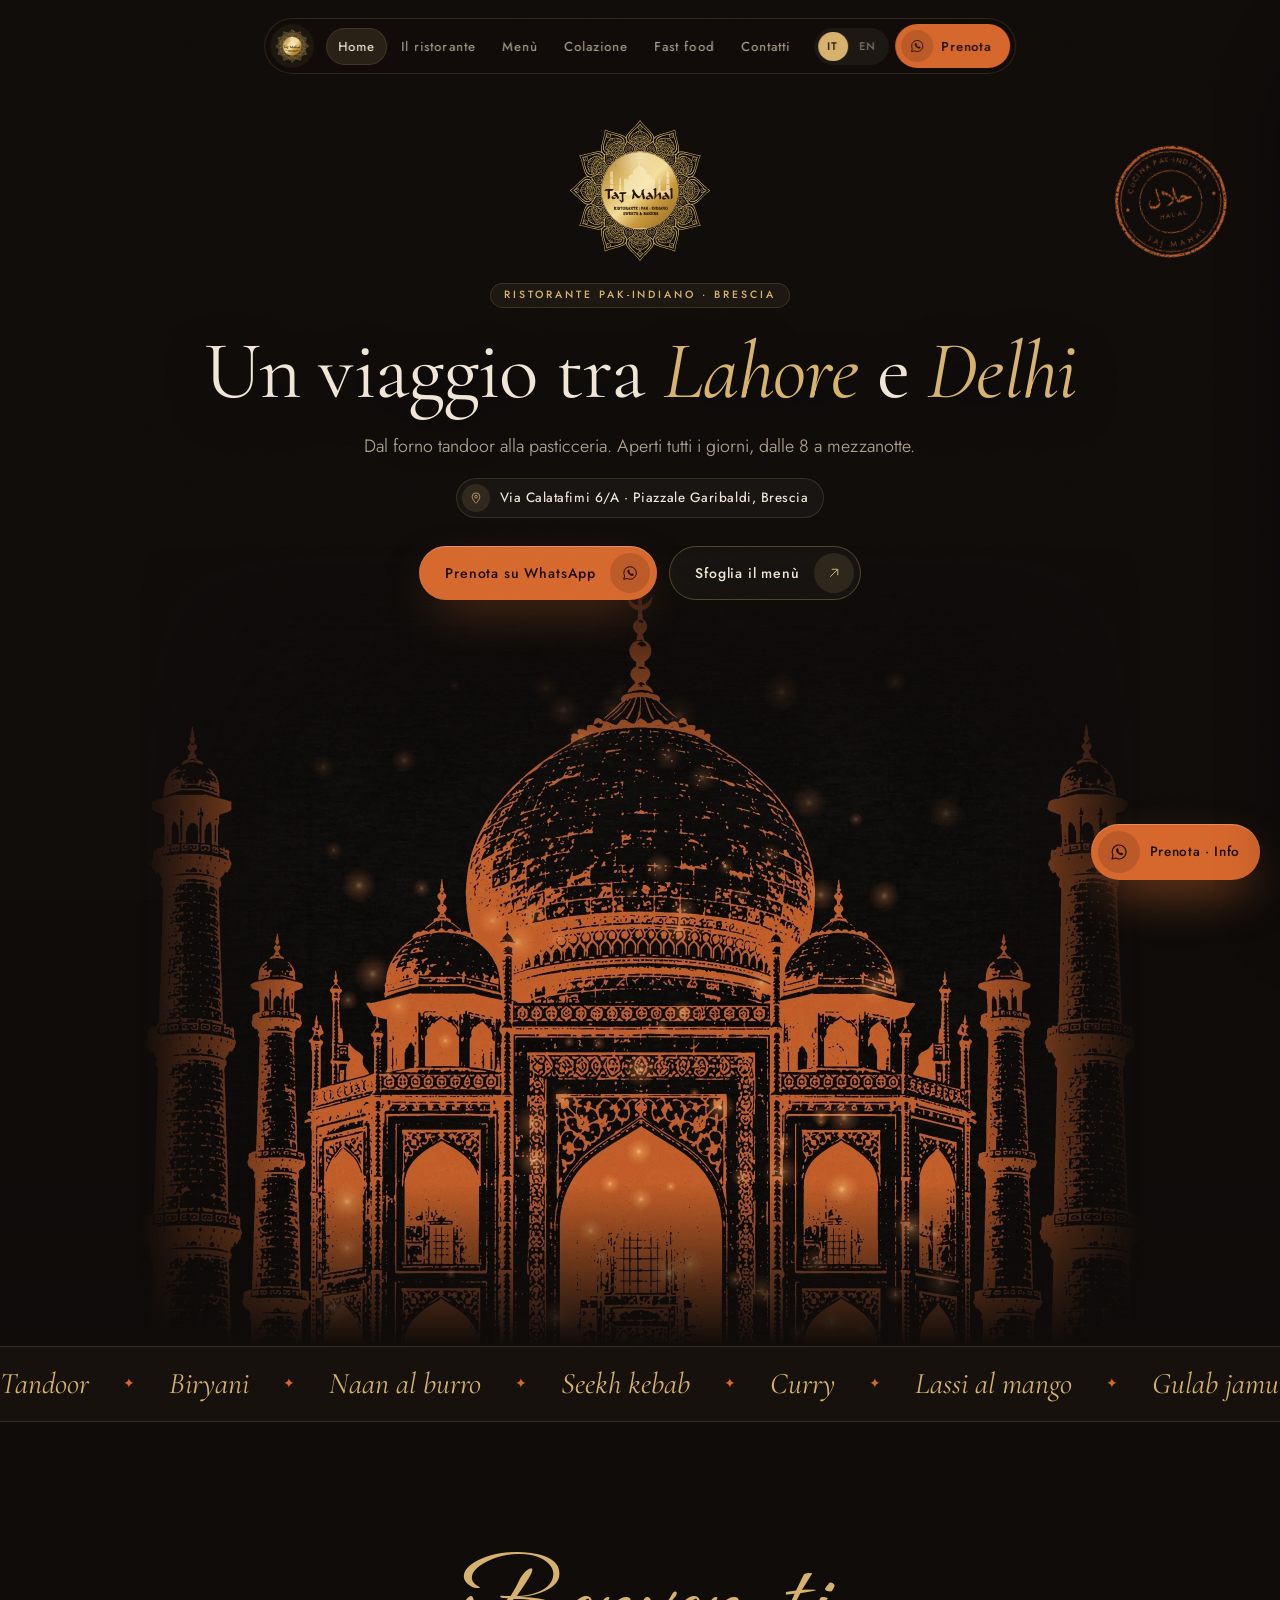
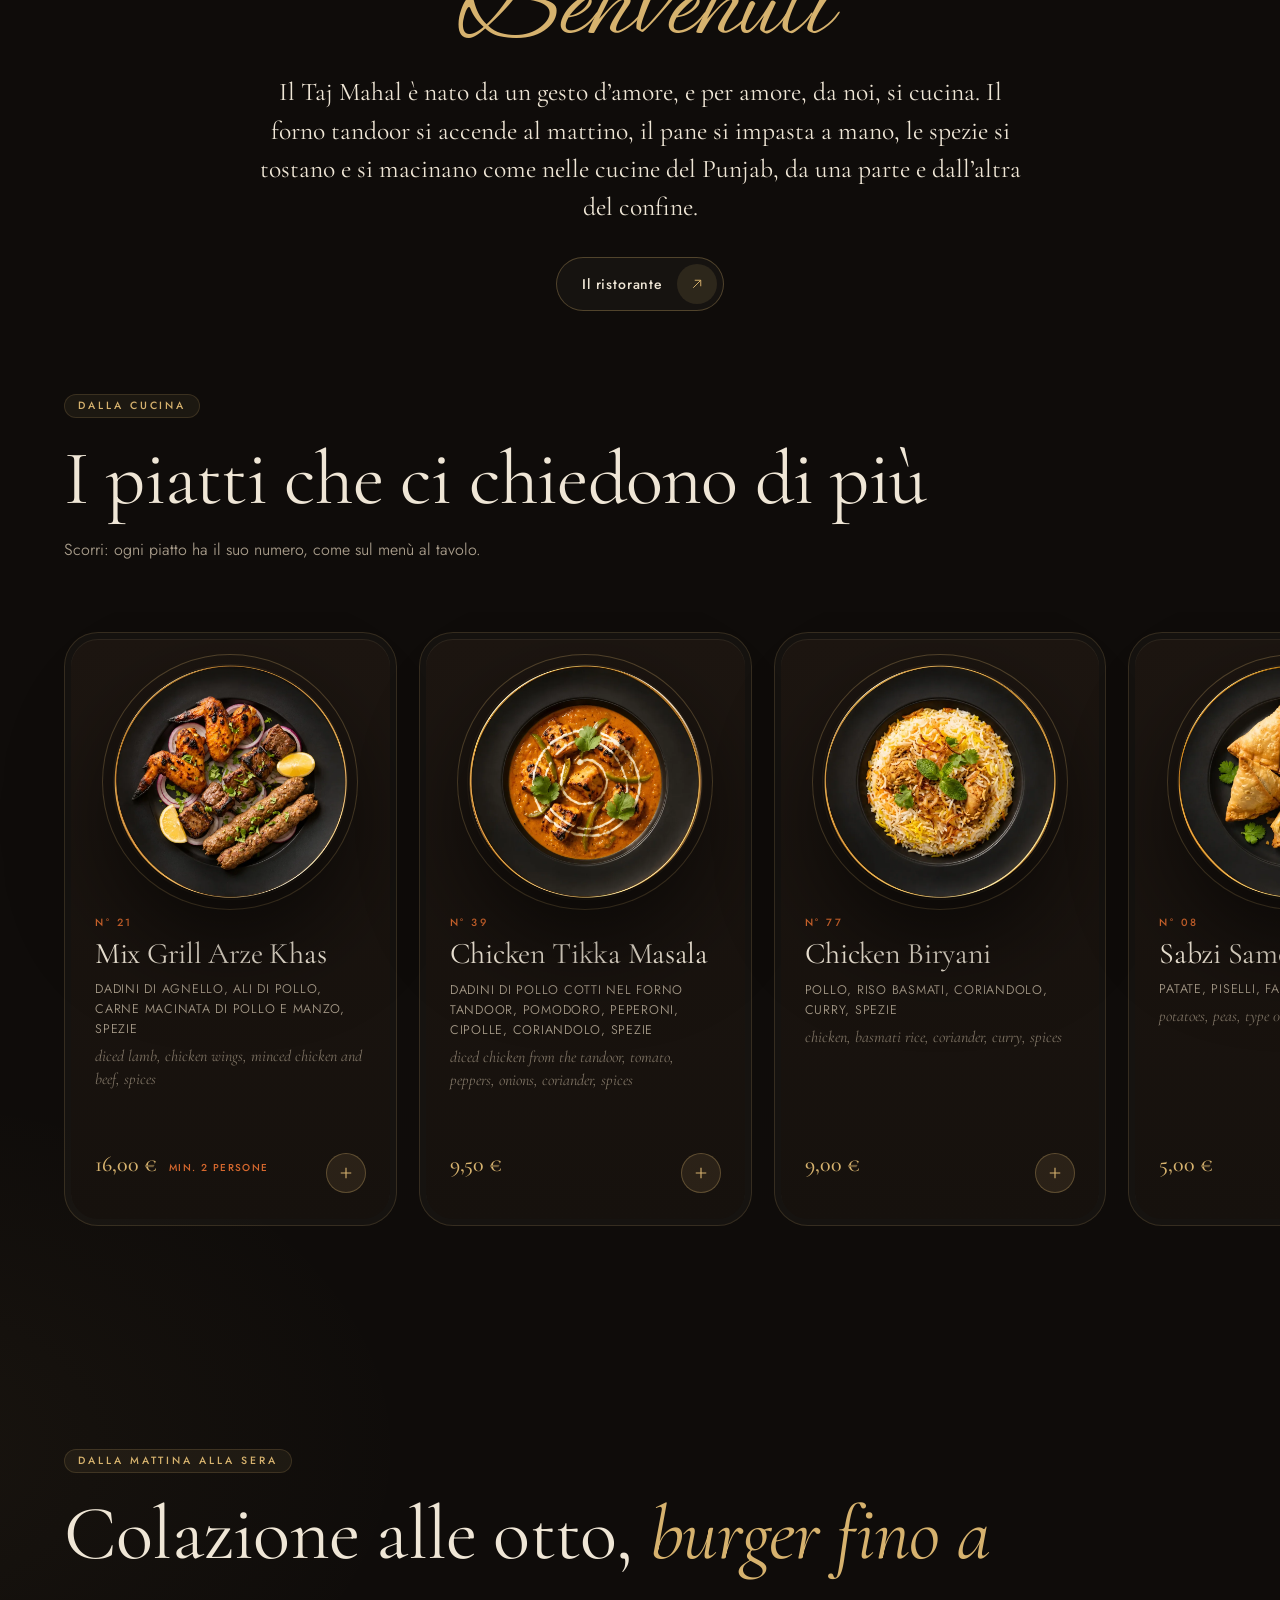
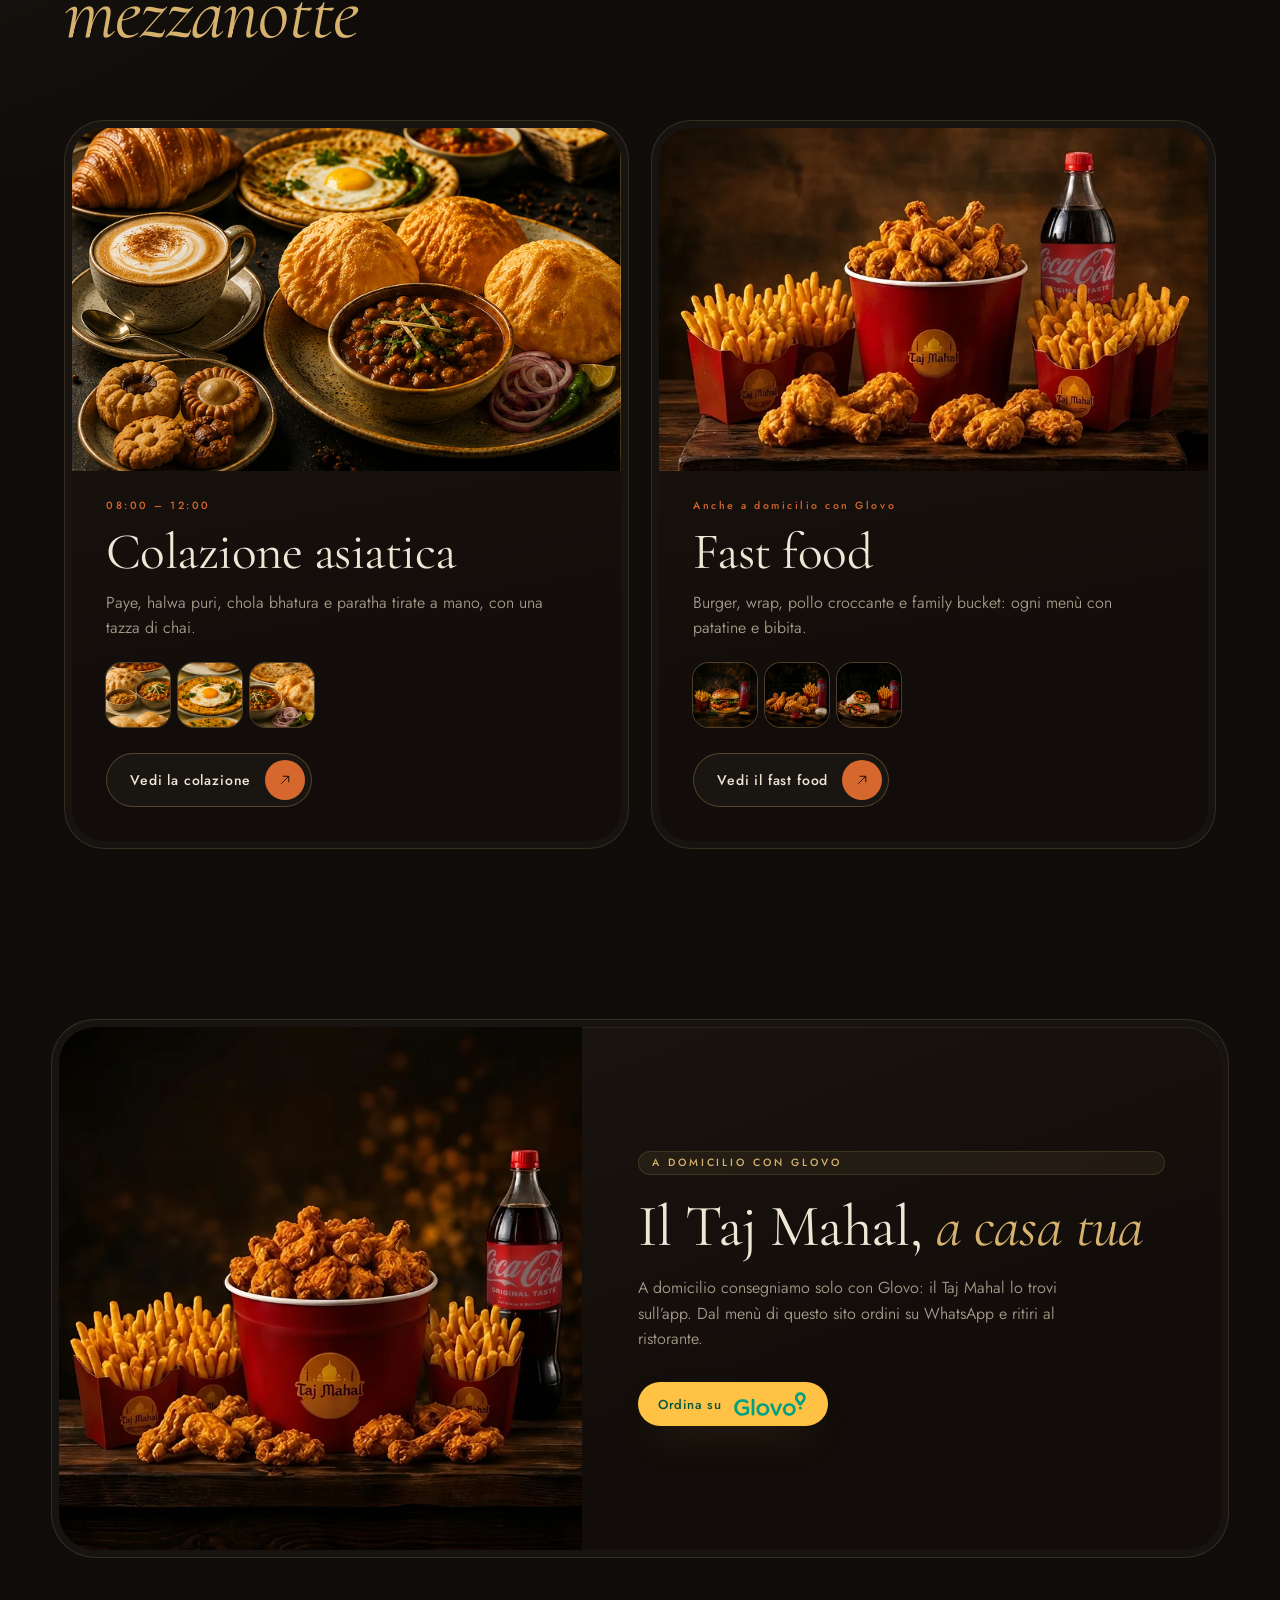
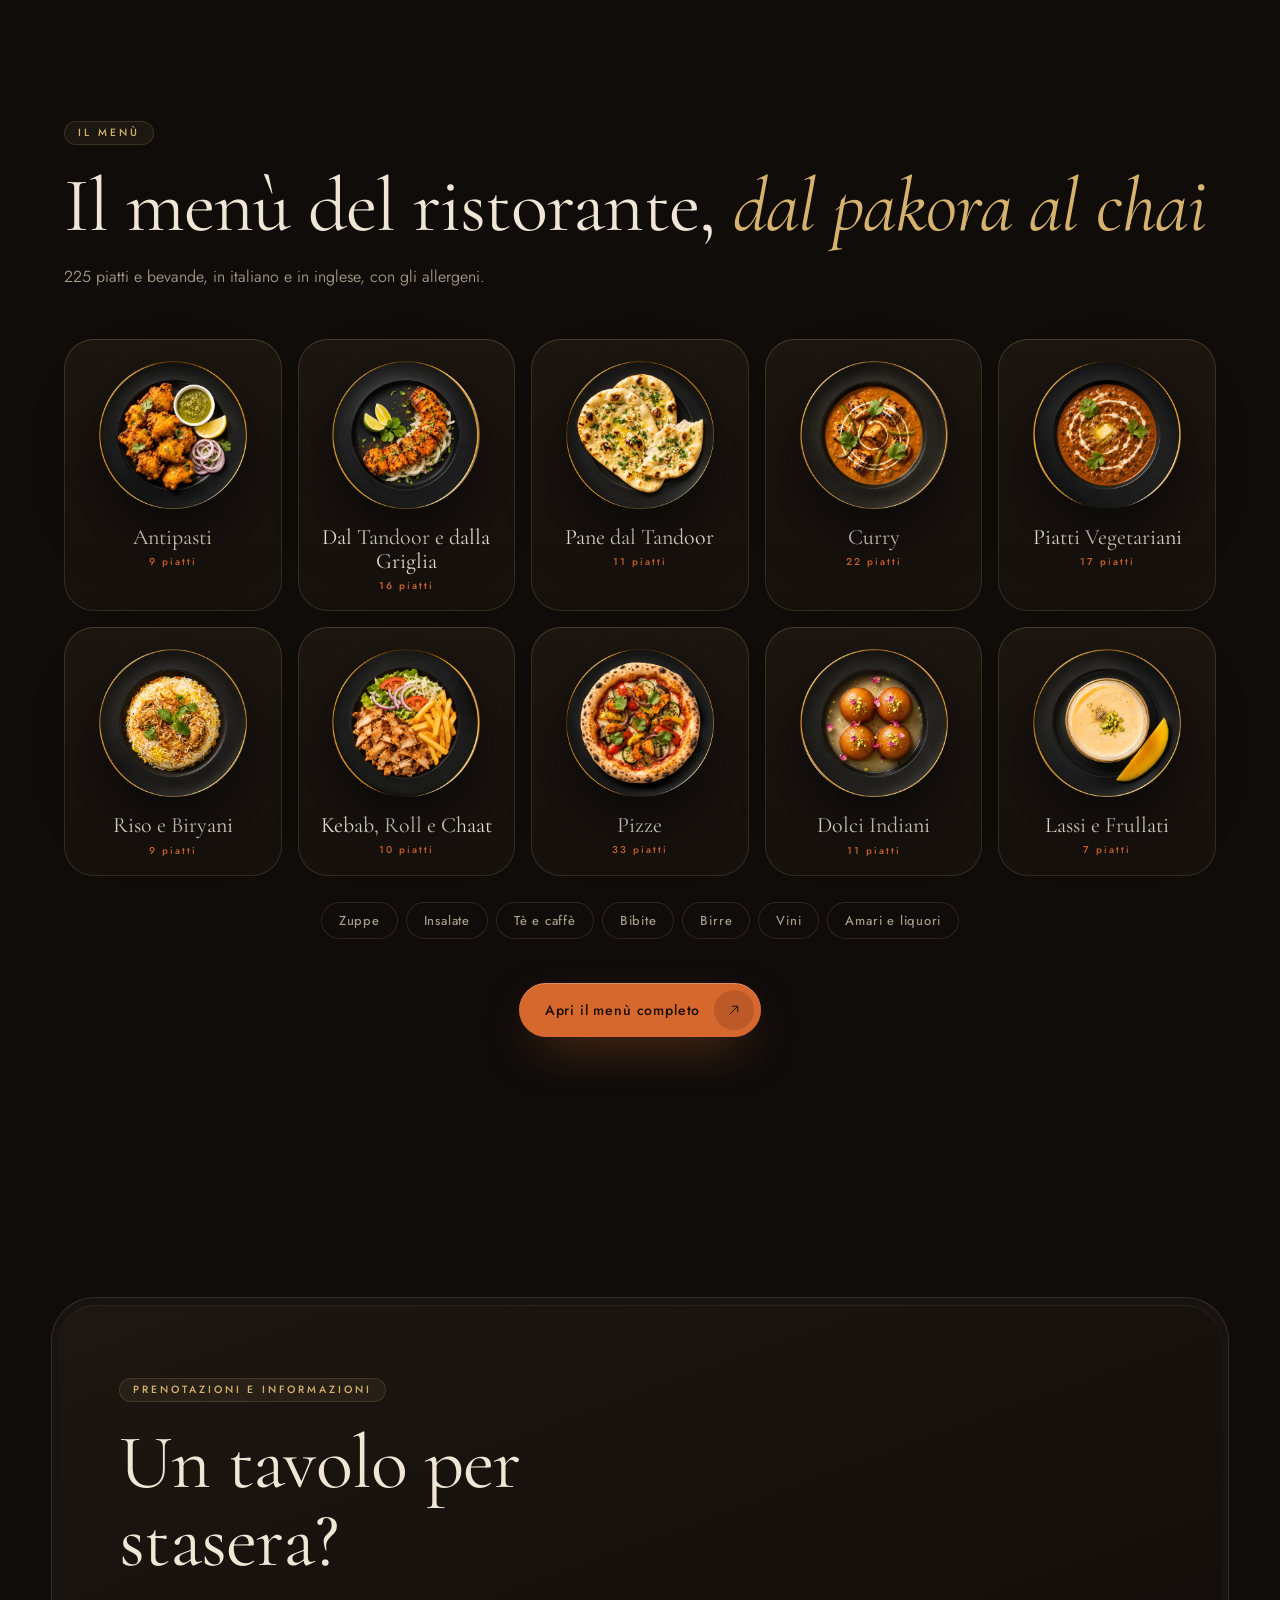
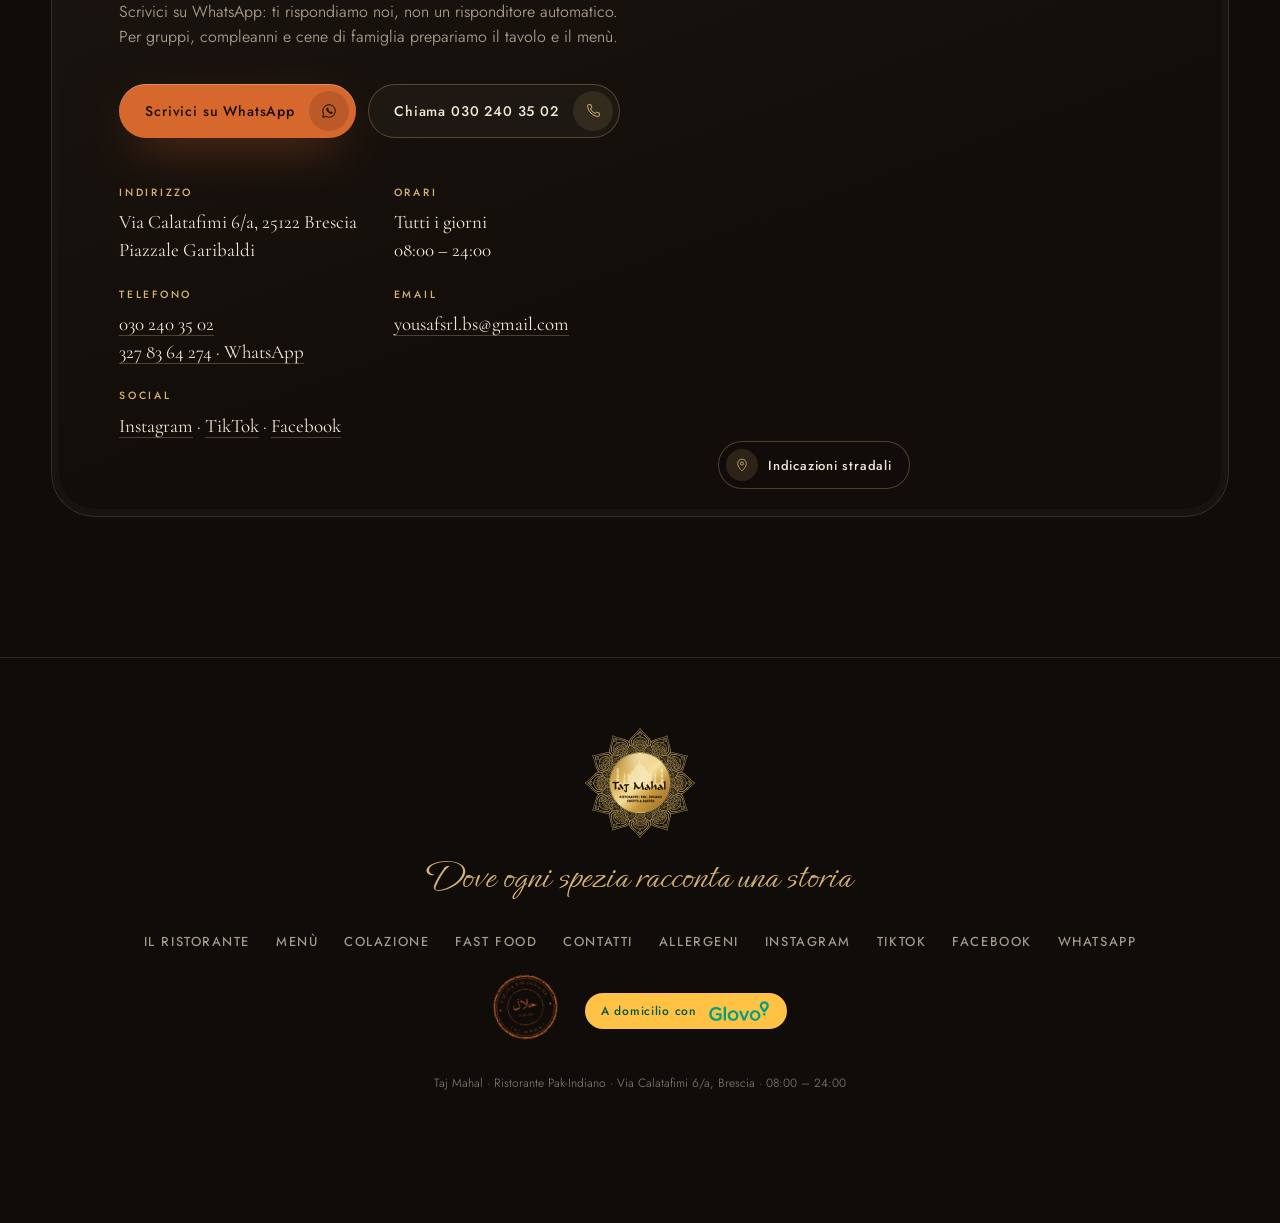
==== commit 18bd949c: "Carrello: occhiello corto, versione stile Co-Authored-By: Claude Opus 5.5 <noreply@anthropic.com>" ====
--- a/index.html
+++ b/index.html
@@ -9,7 +9,7 @@
 <meta name="theme-color" content="#0f0c0a">
 <link rel="icon" href="img/logo_oro.svg">
 <link rel="preload" href="fonts/cormorant.ttf" as="font" crossorigin>
-<link rel="stylesheet" href="stile.css?v=12">
+<link rel="stylesheet" href="stile.css?v=13">
 </head>
 <body class="pag-home">
 <div class="grana" aria-hidden="true"></div>
@@ -136,7 +136,7 @@
 <button class="car-fisso" aria-label="Apri il tuo ordine"><i><svg viewBox="0 0 24 24" aria-hidden="true"><path d="M5 7h14l-1.4 10.2a2 2 0 0 1-2 1.8H8.4a2 2 0 0 1-2-1.8z M9 7V6a3 3 0 0 1 6 0v1" fill="none" stroke="currentColor" stroke-width="1.3" stroke-linejoin="round"/></svg><em class="car-n">0</em></i><span class="car-tot">0,00 €</span></button>
 <div class="car-velo" aria-hidden="true"></div>
 <aside class="car" data-wa="393278364274" aria-label="Il tuo ordine" aria-hidden="true">
-  <div class="car-testa"><div><span class="occhiello" data-en="Order on WhatsApp · pick up">Ordine su WhatsApp · ritiro</span><h3 data-en="Your order">Il tuo ordine</h3></div>
+  <div class="car-testa"><div><span class="occhiello" data-en="Pick up order">Ordine da ritirare</span><h3 data-en="Your order">Il tuo ordine</h3></div>
     <button class="car-chiudi" aria-label="Chiudi"><svg viewBox="0 0 24 24" aria-hidden="true"><path d="M6 6l12 12M18 6L6 18" fill="none" stroke="currentColor" stroke-width="1.4"/></svg></button></div>
   <div class="car-corpo">
     <p class="car-vuoto" data-en="Your order is empty: tap + next to a dish to add it.">L’ordine è vuoto: tocca + accanto a un piatto per aggiungerlo.</p>
@@ -155,6 +155,6 @@
   </div>
 </aside>
 <a class="wa-fisso" href="https://wa.me/393278364274?text=Ciao%20Taj%20Mahal%2C%20vorrei%20prenotare%20un%20tavolo" target="_blank" rel="noopener" aria-label="Prenota o chiedi informazioni su WhatsApp"><i><svg viewBox="0 0 24 24" aria-hidden="true"><path d="M3.6 20.4l1.2-4.3A8.4 8.4 0 1 1 8 19.3z" fill="none" stroke="currentColor" stroke-width="1.3" stroke-linejoin="round"/><path d="M9 8.2c.3-.6.6-.6.9-.6h.5c.2 0 .4.1.5.4l.7 1.6c.1.2 0 .5-.1.6l-.5.6c.6 1.1 1.5 2 2.7 2.6l.6-.6c.2-.2.4-.2.6-.1l1.6.7c.2.1.4.3.3.6v.5c0 .4-.3.9-.8 1.1-.7.3-1.9.3-3.6-.6-1.6-.9-3-2.4-3.6-3.9-.5-1.3-.3-2.3.2-2.9z" fill="currentColor"/></svg></i><span data-en="Book · Info">Prenota · Info</span></a>
-<script src="vita.js?v=12" defer></script>
+<script src="vita.js?v=13" defer></script>
 </body>
 </html>
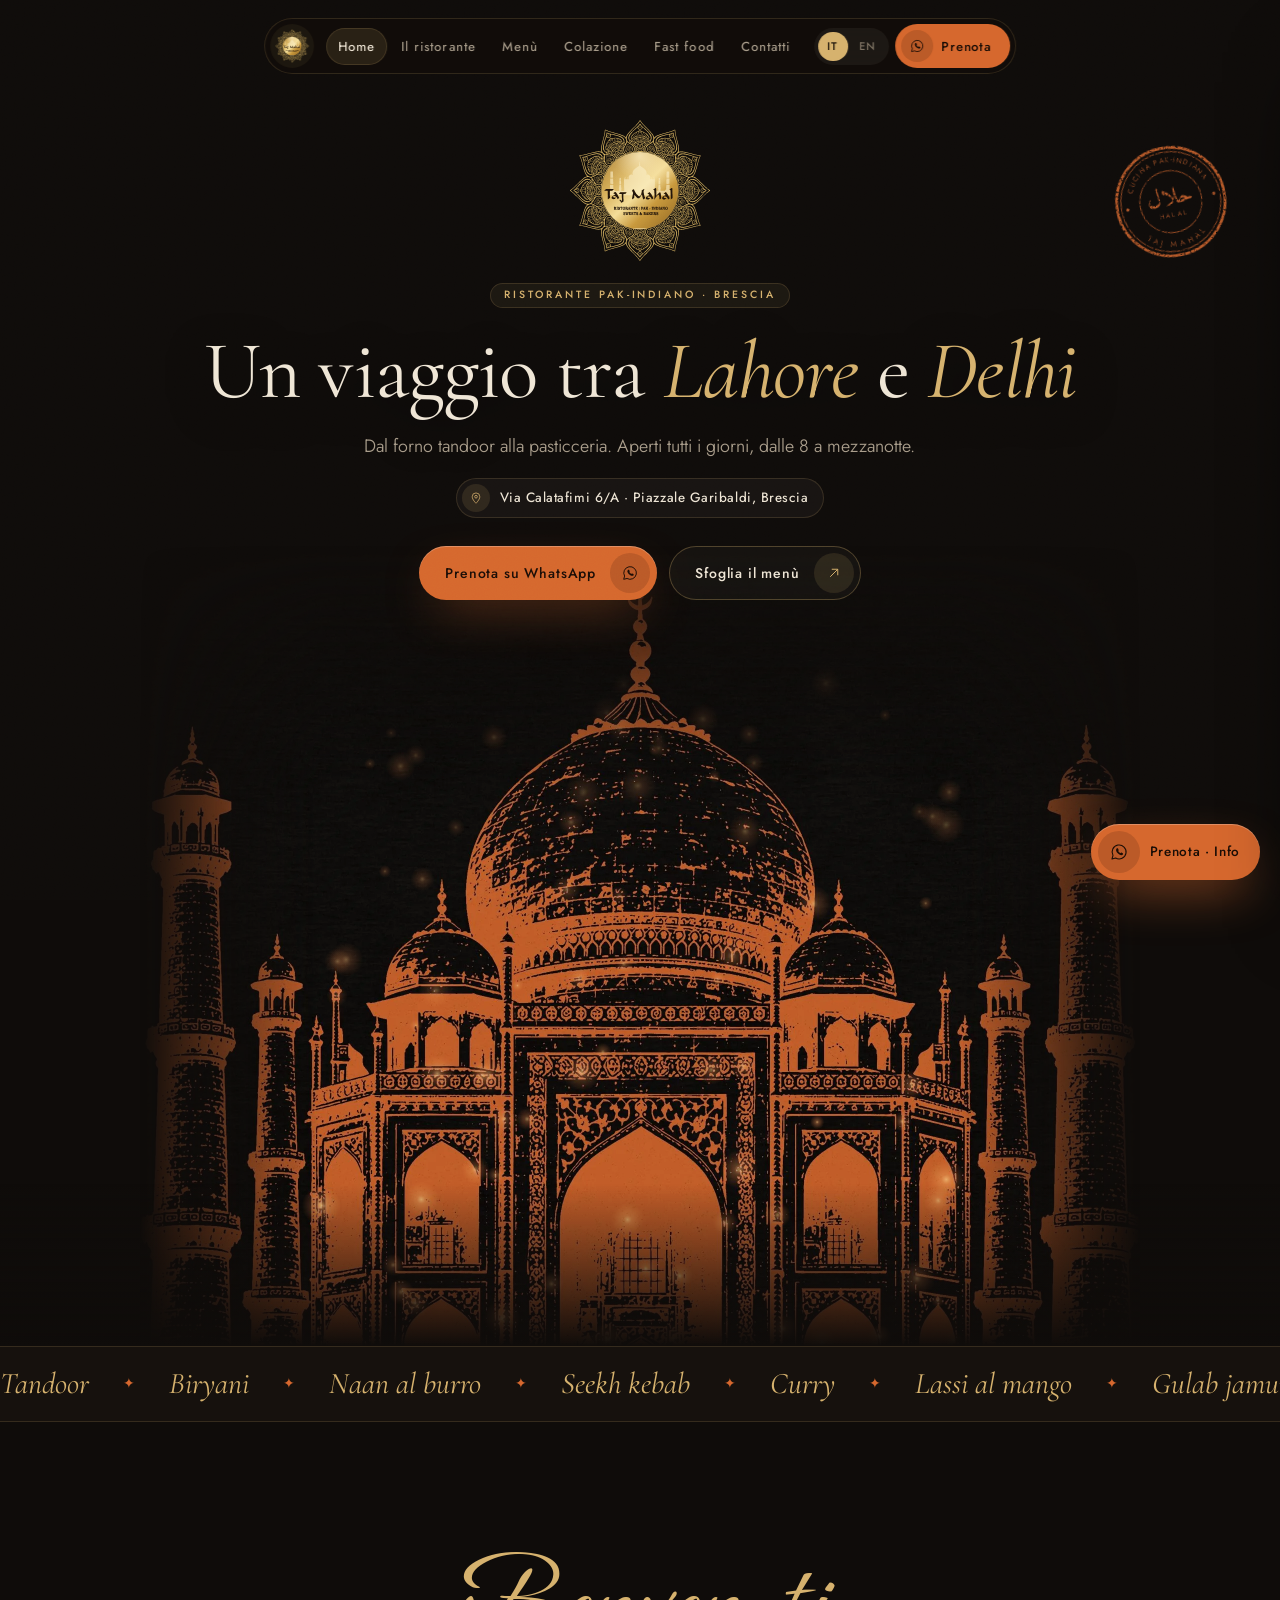
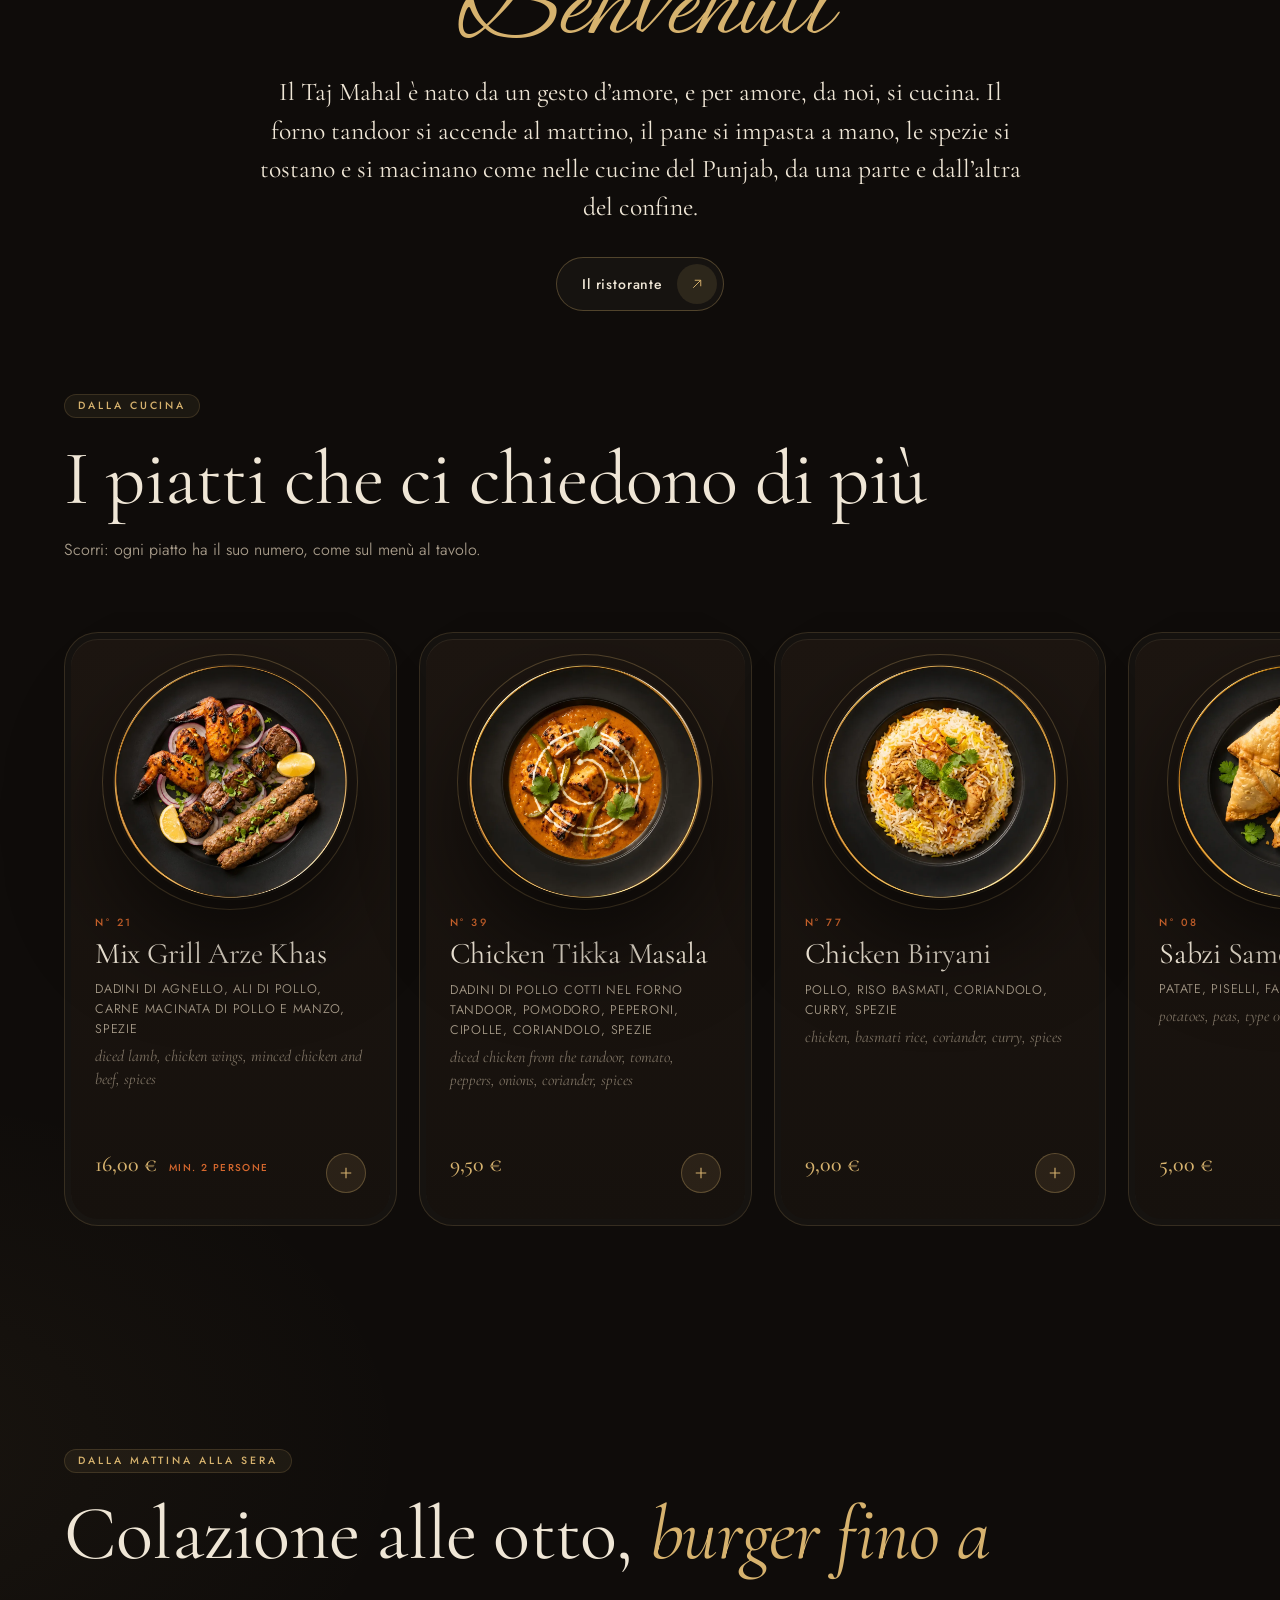
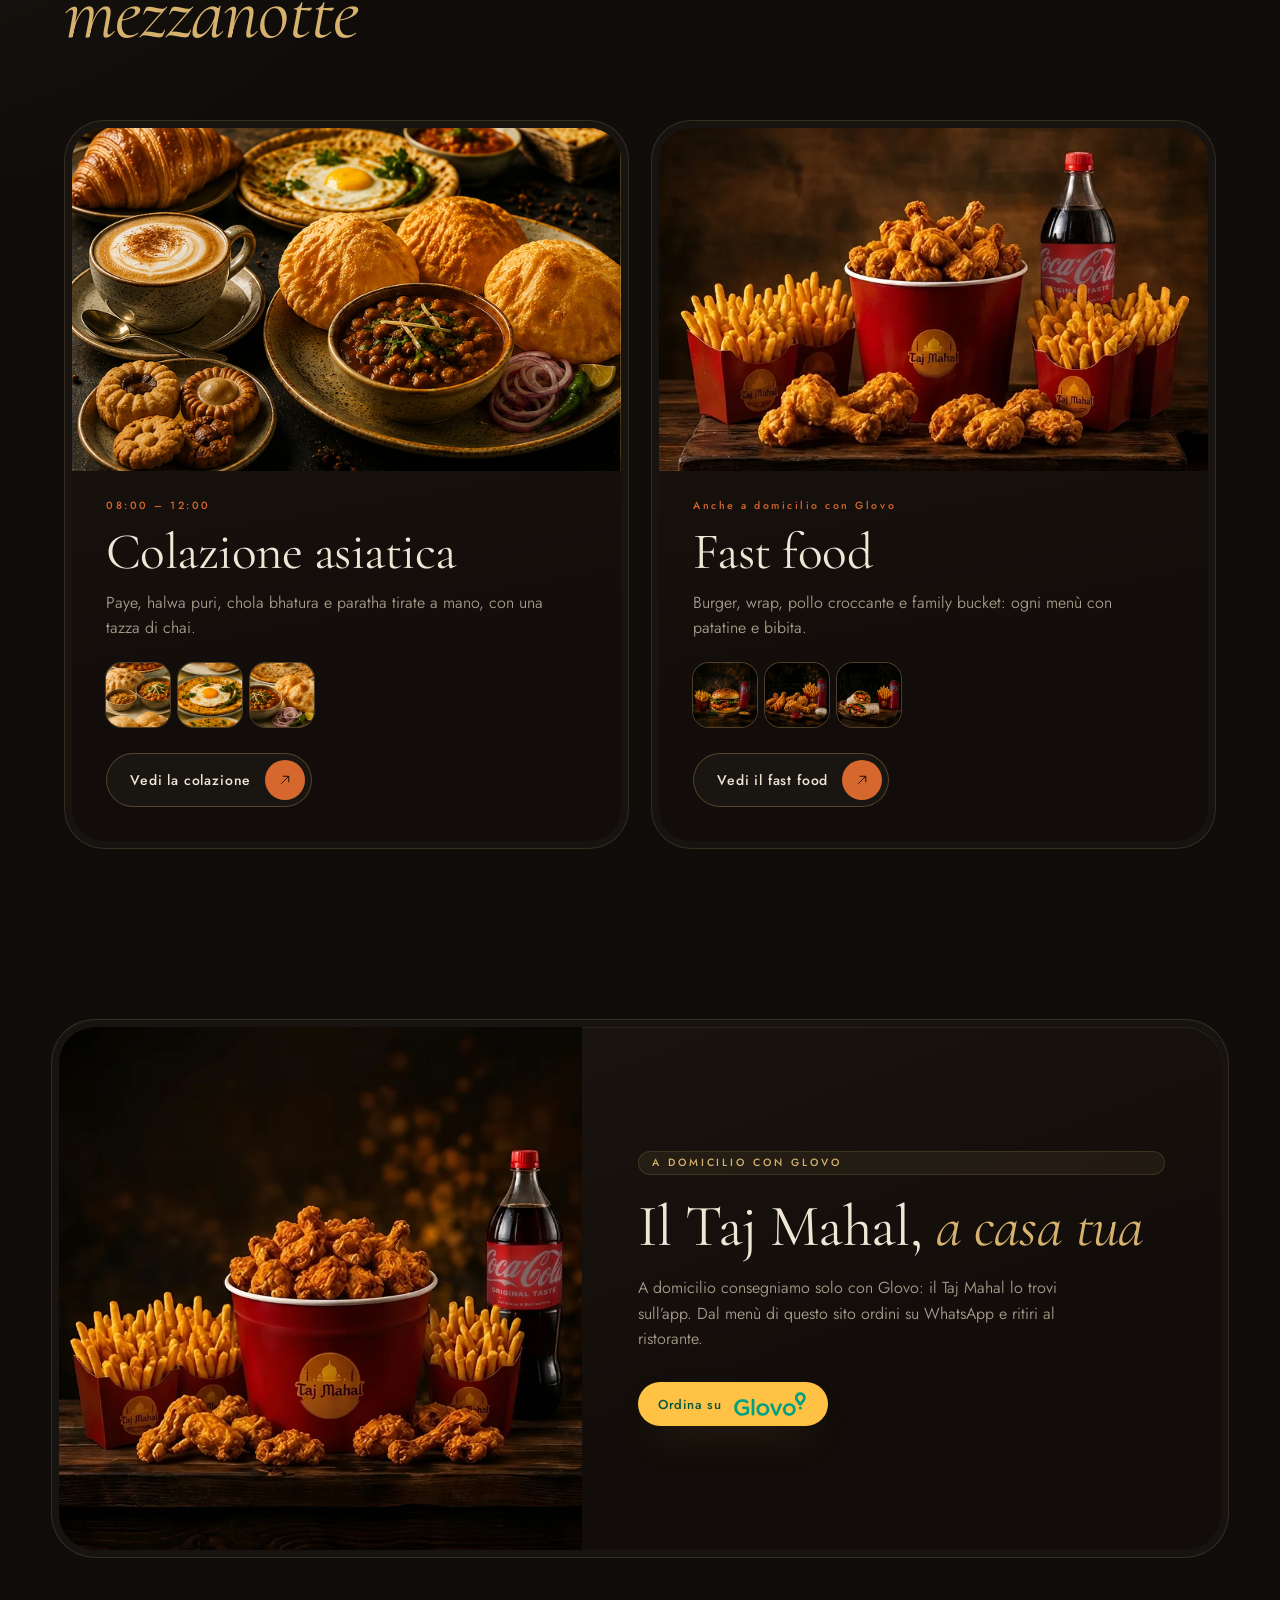
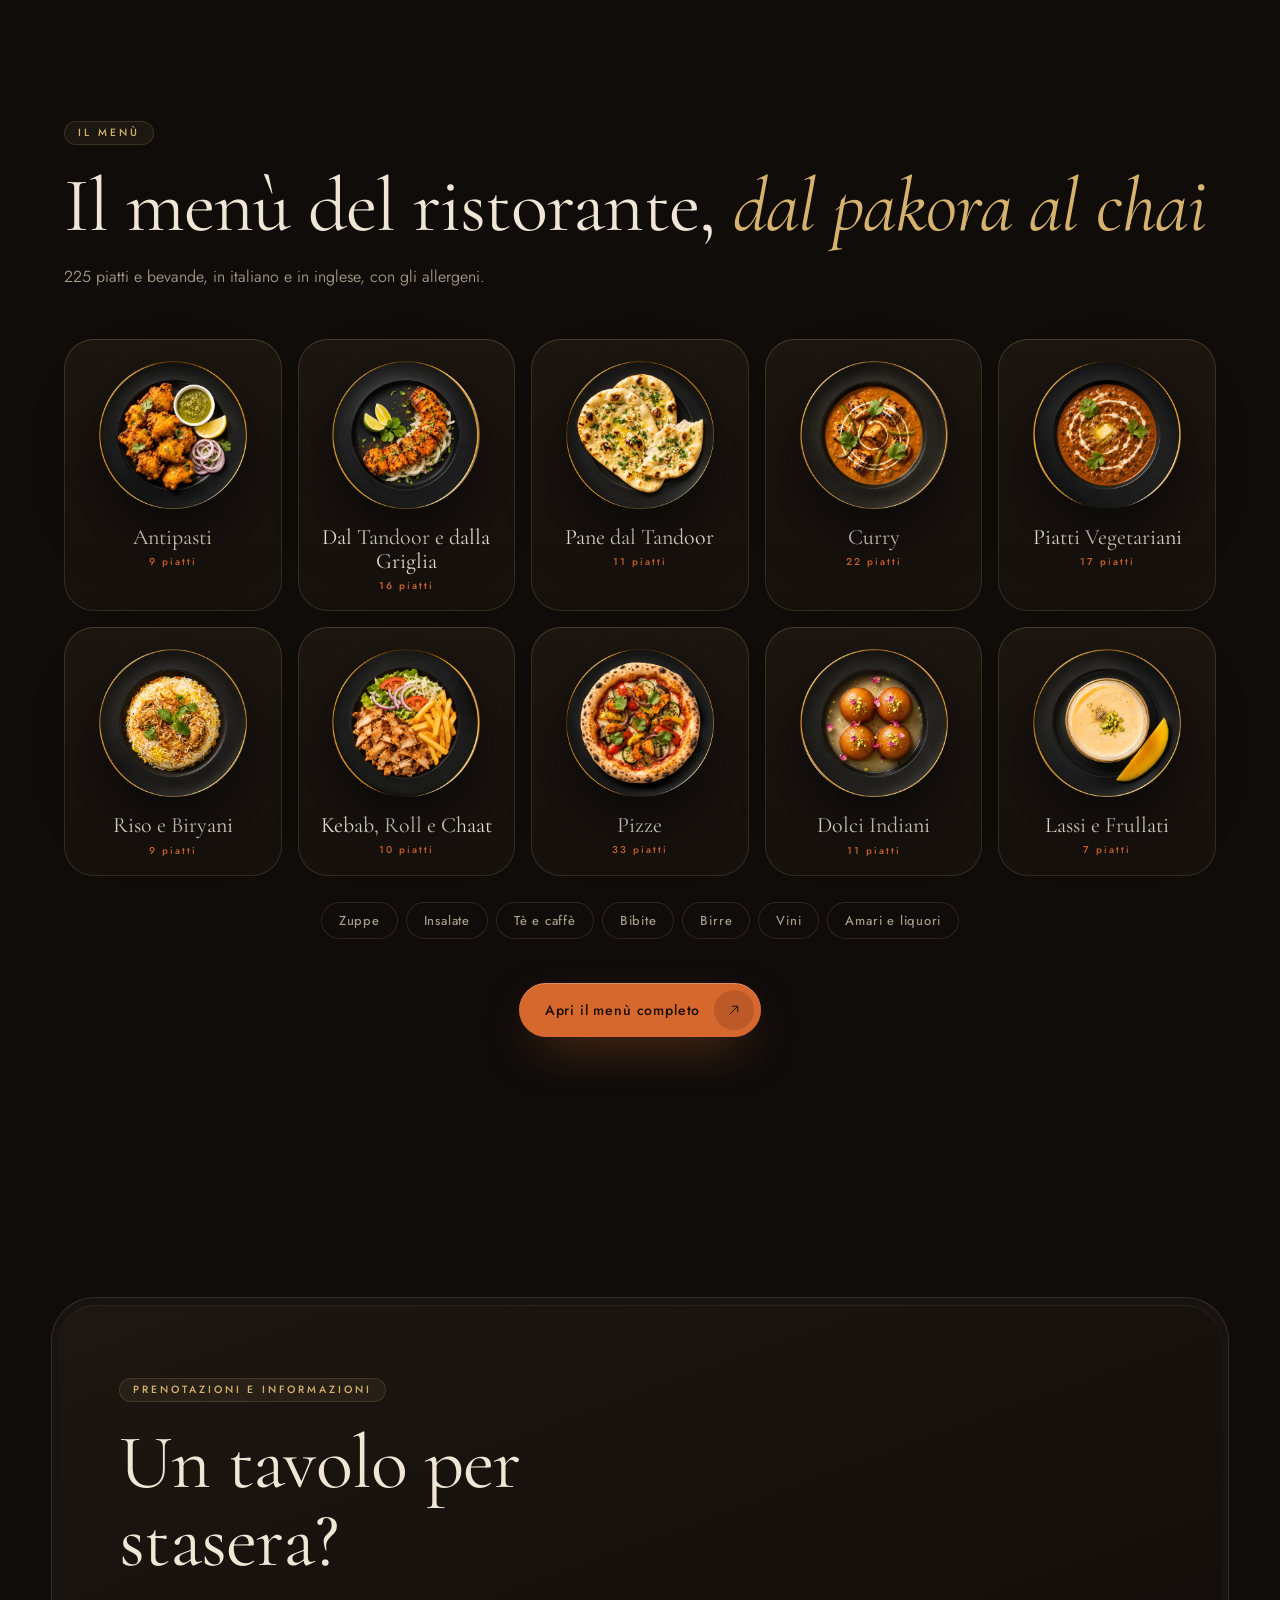
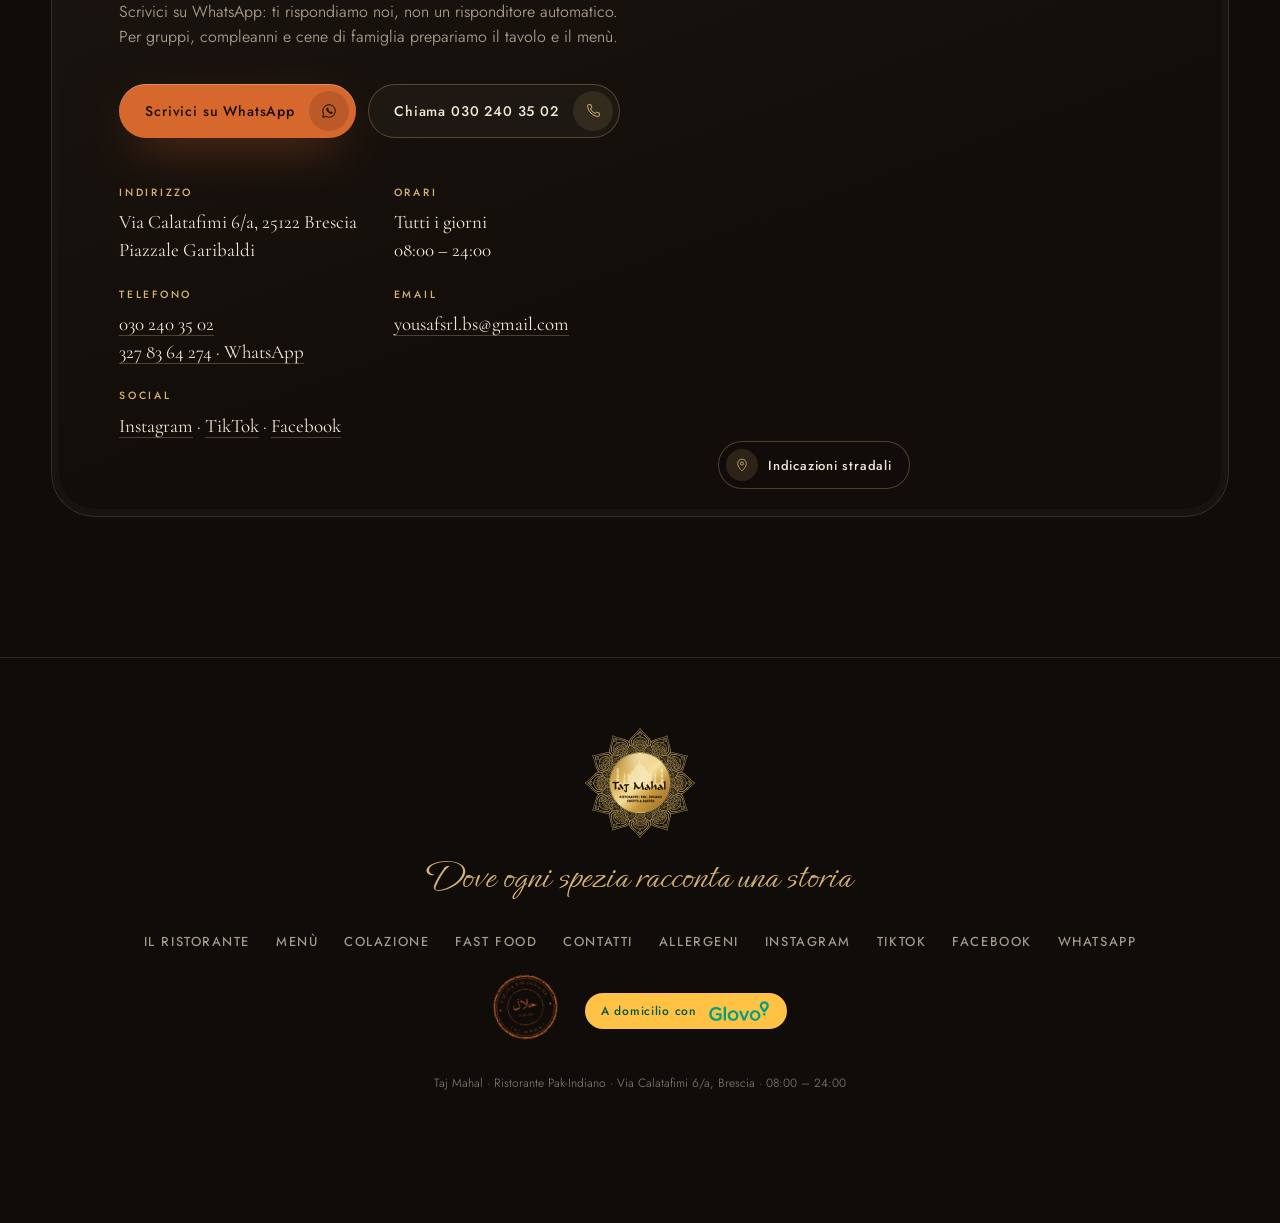
==== commit 8c30dc27: "Carrello: cifre allineate nel numero del piatto Co-Authored-By: Claude Opus 5.5 <noreply@anthropic.c" ====
--- a/index.html
+++ b/index.html
@@ -9,7 +9,7 @@
 <meta name="theme-color" content="#0f0c0a">
 <link rel="icon" href="img/logo_oro.svg">
 <link rel="preload" href="fonts/cormorant.ttf" as="font" crossorigin>
-<link rel="stylesheet" href="stile.css?v=13">
+<link rel="stylesheet" href="stile.css?v=14">
 </head>
 <body class="pag-home">
 <div class="grana" aria-hidden="true"></div>
--- a/stile.css
+++ b/stile.css
@@ -538,3 +538,4 @@
 
 /* carrello: Glovo per il domicilio, staccato dal pulsante WhatsApp */
 .car-glovo { margin: .2rem 0 1.4rem; }
+.car-lista b { font-variant-numeric: lining-nums; font-feature-settings: "lnum" 1; }
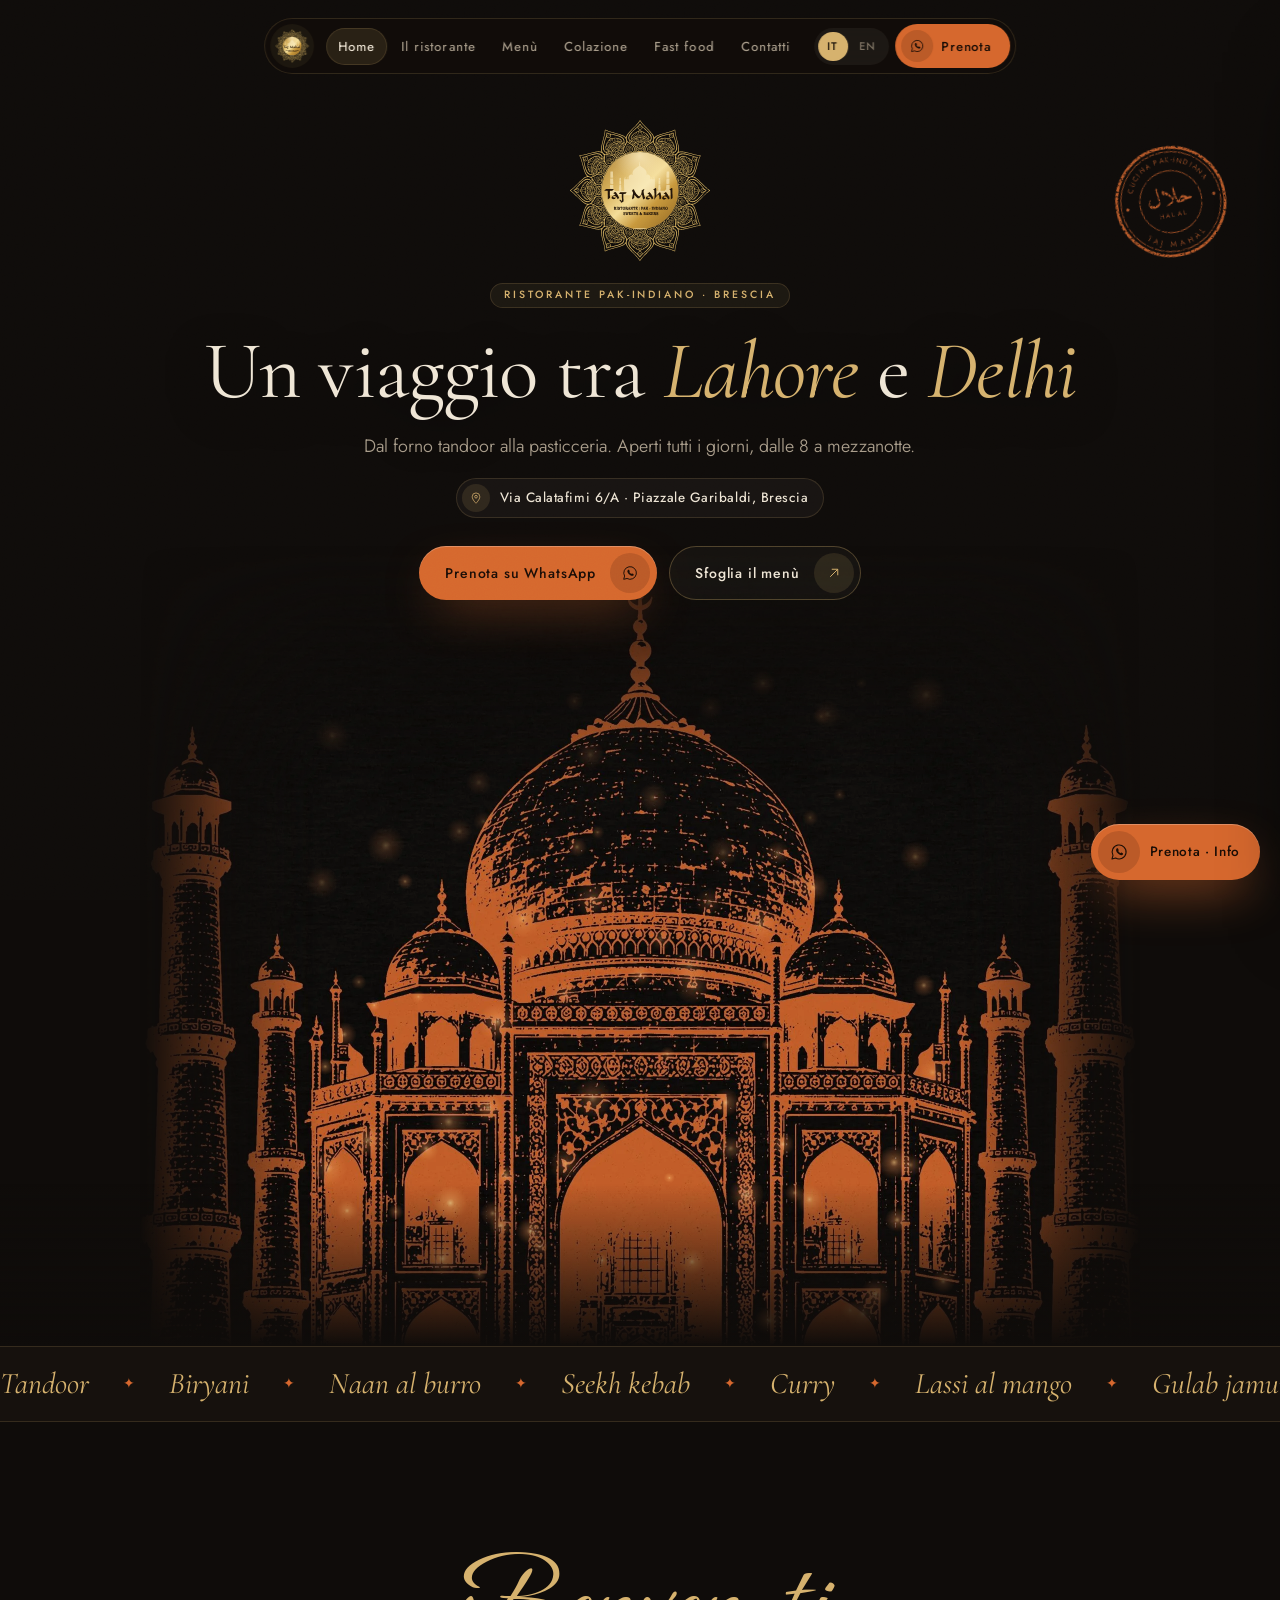
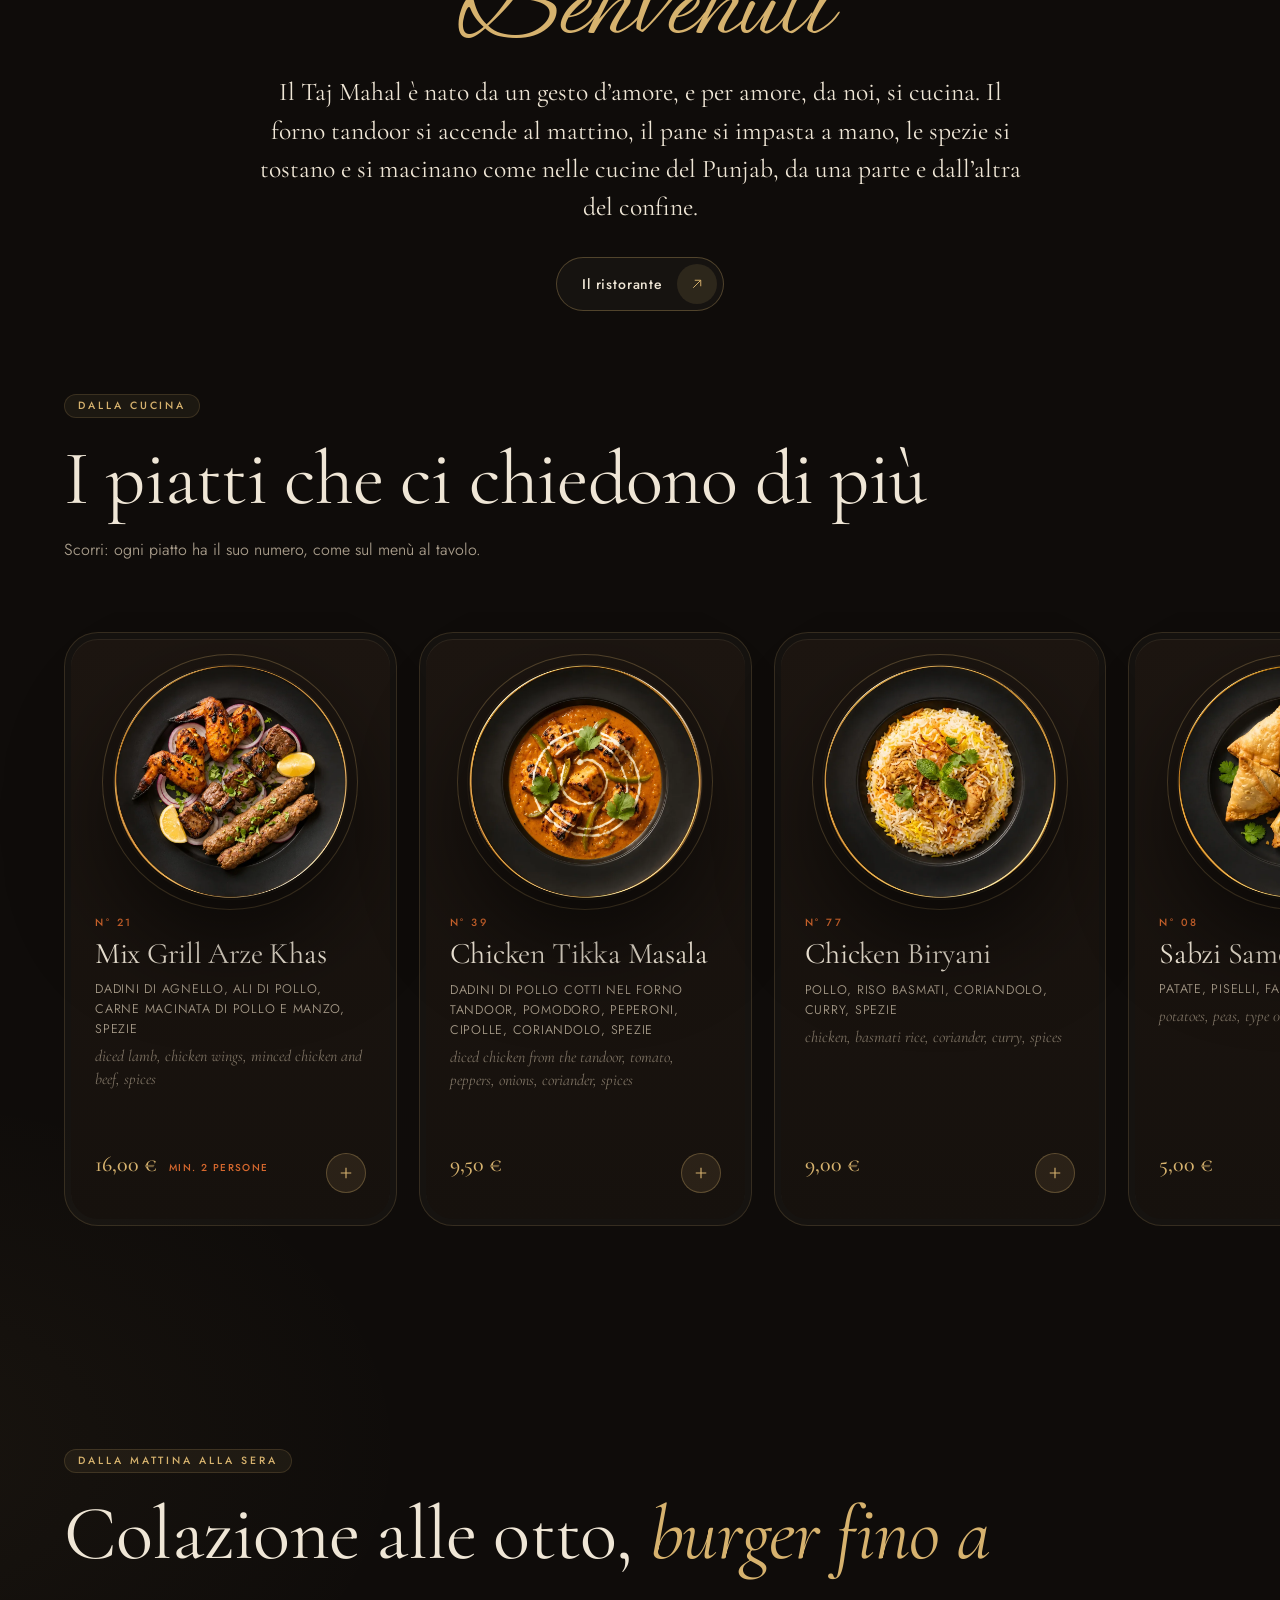
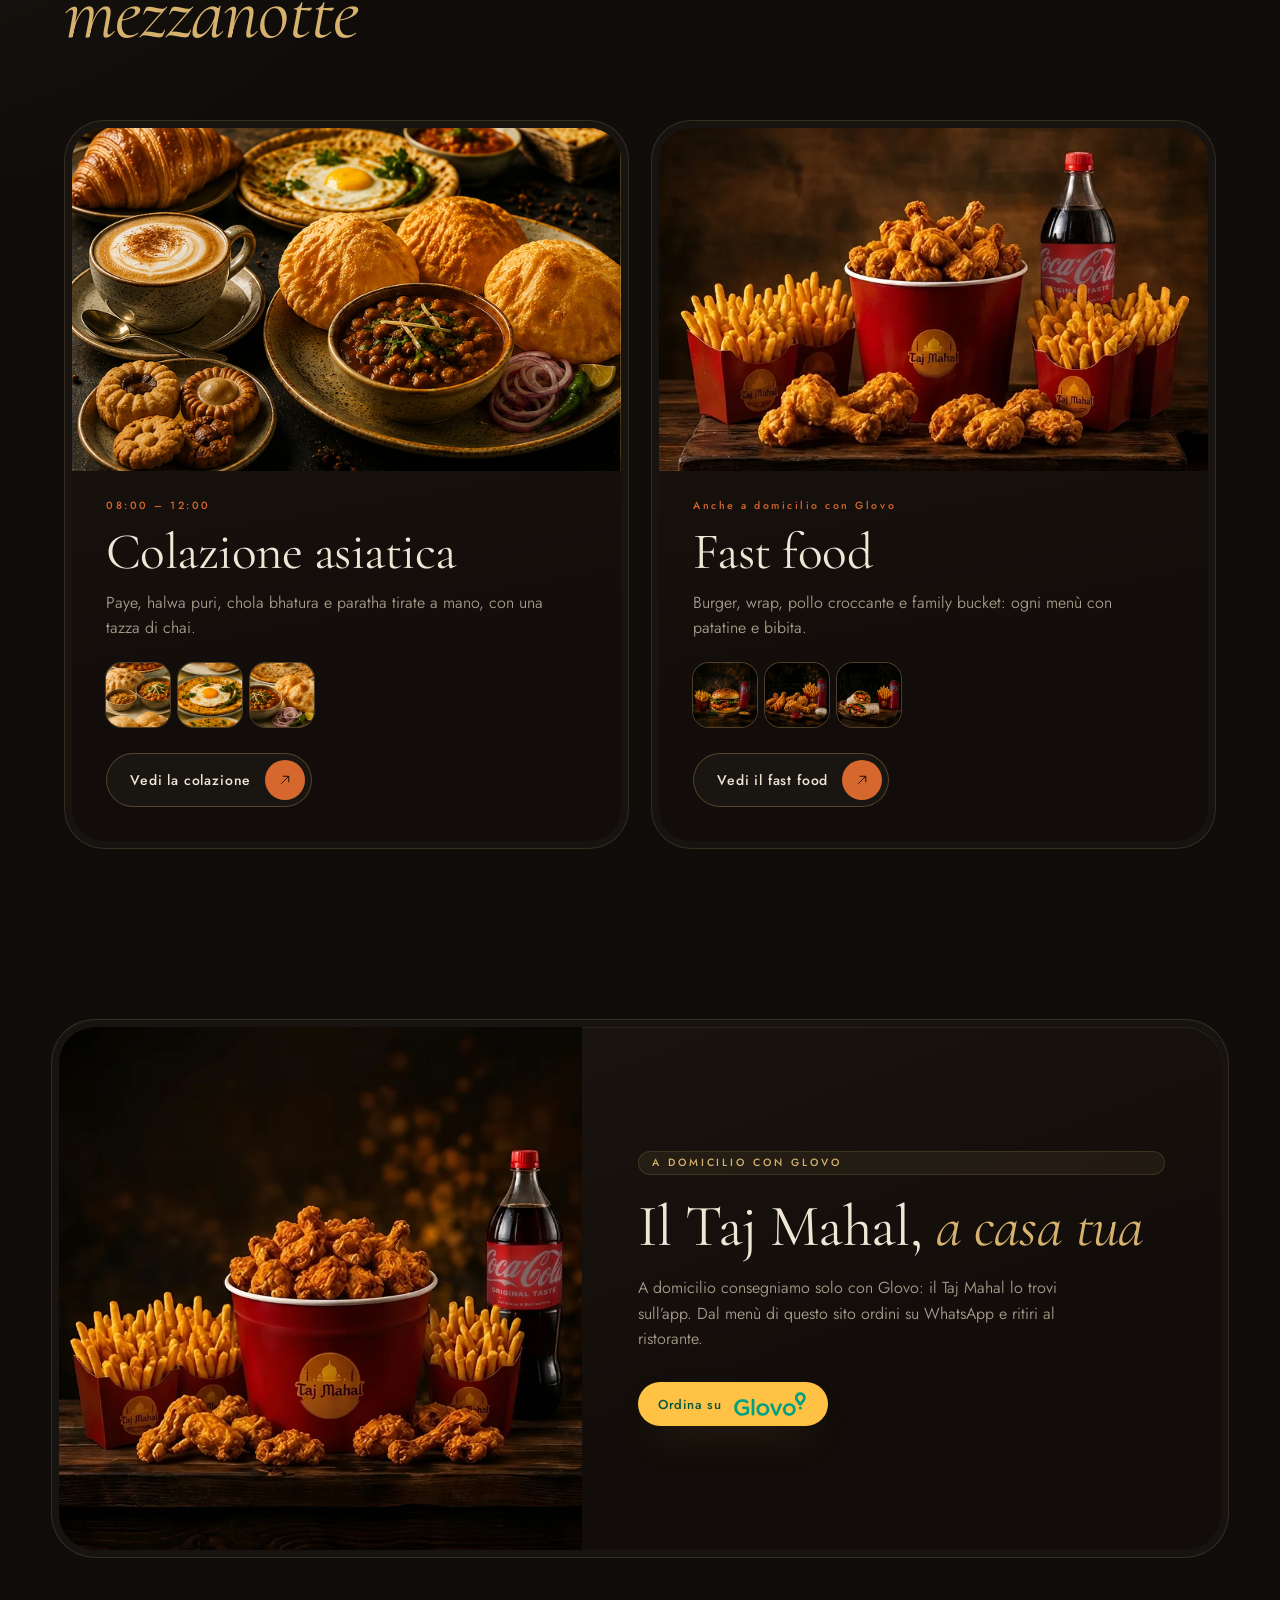
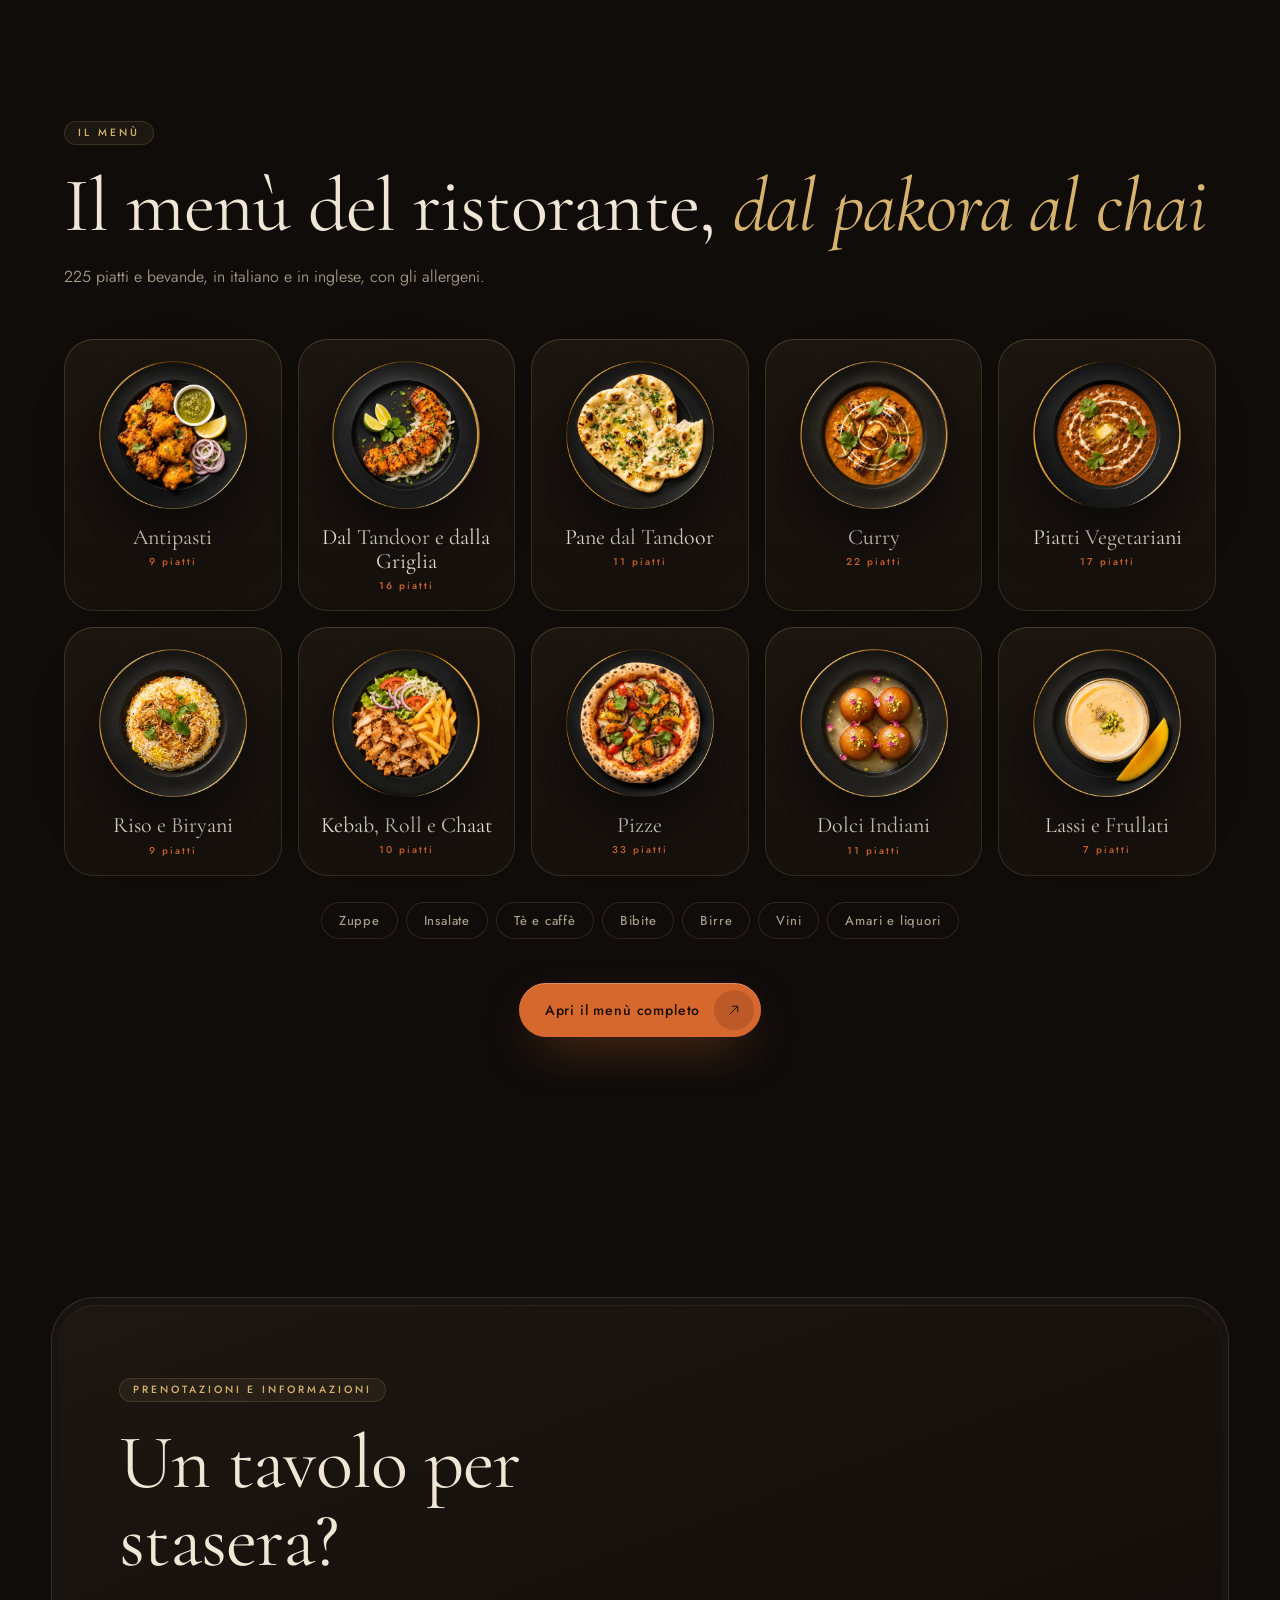
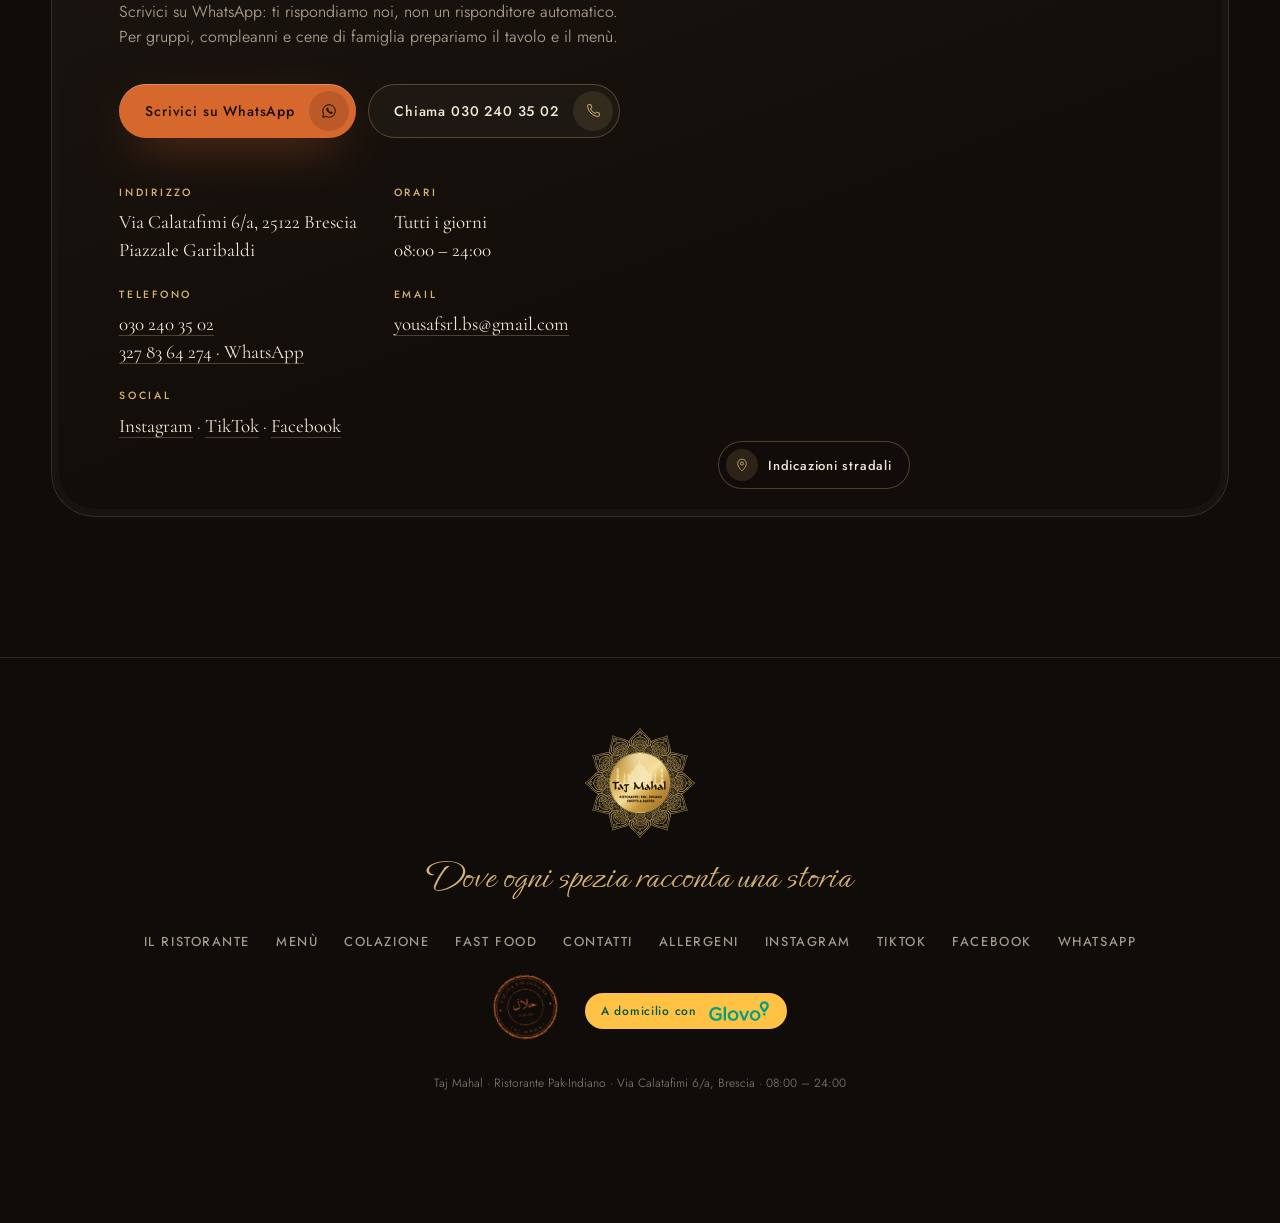
==== commit fe4931ad: "Carrello: al ritiro contanti o carta Co-Authored-By: Claude Opus 5.5 <noreply@anthropic.com>" ====
--- a/index.html
+++ b/index.html
@@ -148,13 +148,13 @@
       <label class="car-campo"><span data-en="Pick up time (e.g. 20:30)">Orario di ritiro (es. 20:30)</span><input name="orario" inputmode="numeric"></label>
       <label class="car-campo car-bibita"><span data-en="Fast food: drink and sauces">Fast food: bibita e salse</span><input name="bibita" placeholder="Coca-Cola, ketchup…"></label>
       <label class="car-campo"><span data-en="Notes, intolerances">Note, intolleranze</span><textarea name="note" rows="2"></textarea></label>
-      <p class="car-paga" data-en="Pick up at the restaurant, Via Calatafimi 6/a: we confirm order and time on WhatsApp, you pay when you collect. Home delivery only with Glovo.">Ritiro al ristorante, Via Calatafimi 6/a: ti confermiamo ordine e orario su WhatsApp, paghi quando ritiri. A domicilio solo con Glovo.</p>
+      <p class="car-paga" data-en="Pick up at the restaurant, Via Calatafimi 6/a: we confirm order and time on WhatsApp, you pay when you collect, cash or card. Home delivery only with Glovo.">Ritiro al ristorante, Via Calatafimi 6/a: ti confermiamo ordine e orario su WhatsApp, paghi quando ritiri, in contanti o con carta. A domicilio solo con Glovo.</p>
       <div class="car-glovo"><a class="glovo" href="https://glovoapp.com/it/it/brescia/stores/ristorante-taj-mahal-vbs" target="_blank" rel="noopener"><span data-en="Delivered by">A domicilio con</span><img src="img/marchi/glovo_verde.svg" alt="Glovo"></a></div>
       <button class="btn pieno car-invia" type="submit"><span data-en="Send the order on WhatsApp">Invia l’ordine su WhatsApp</span><i><svg viewBox="0 0 24 24" aria-hidden="true"><path d="M3.6 20.4l1.2-4.3A8.4 8.4 0 1 1 8 19.3z" fill="none" stroke="currentColor" stroke-width="1.3" stroke-linejoin="round"/><path d="M9 8.2c.3-.6.6-.6.9-.6h.5c.2 0 .4.1.5.4l.7 1.6c.1.2 0 .5-.1.6l-.5.6c.6 1.1 1.5 2 2.7 2.6l.6-.6c.2-.2.4-.2.6-.1l1.6.7c.2.1.4.3.3.6v.5c0 .4-.3.9-.8 1.1-.7.3-1.9.3-3.6-.6-1.6-.9-3-2.4-3.6-3.9-.5-1.3-.3-2.3.2-2.9z" fill="currentColor"/></svg></i></button>
     </form>
   </div>
 </aside>
 <a class="wa-fisso" href="https://wa.me/393278364274?text=Ciao%20Taj%20Mahal%2C%20vorrei%20prenotare%20un%20tavolo" target="_blank" rel="noopener" aria-label="Prenota o chiedi informazioni su WhatsApp"><i><svg viewBox="0 0 24 24" aria-hidden="true"><path d="M3.6 20.4l1.2-4.3A8.4 8.4 0 1 1 8 19.3z" fill="none" stroke="currentColor" stroke-width="1.3" stroke-linejoin="round"/><path d="M9 8.2c.3-.6.6-.6.9-.6h.5c.2 0 .4.1.5.4l.7 1.6c.1.2 0 .5-.1.6l-.5.6c.6 1.1 1.5 2 2.7 2.6l.6-.6c.2-.2.4-.2.6-.1l1.6.7c.2.1.4.3.3.6v.5c0 .4-.3.9-.8 1.1-.7.3-1.9.3-3.6-.6-1.6-.9-3-2.4-3.6-3.9-.5-1.3-.3-2.3.2-2.9z" fill="currentColor"/></svg></i><span data-en="Book · Info">Prenota · Info</span></a>
-<script src="vita.js?v=13" defer></script>
+<script src="vita.js?v=14" defer></script>
 </body>
 </html>
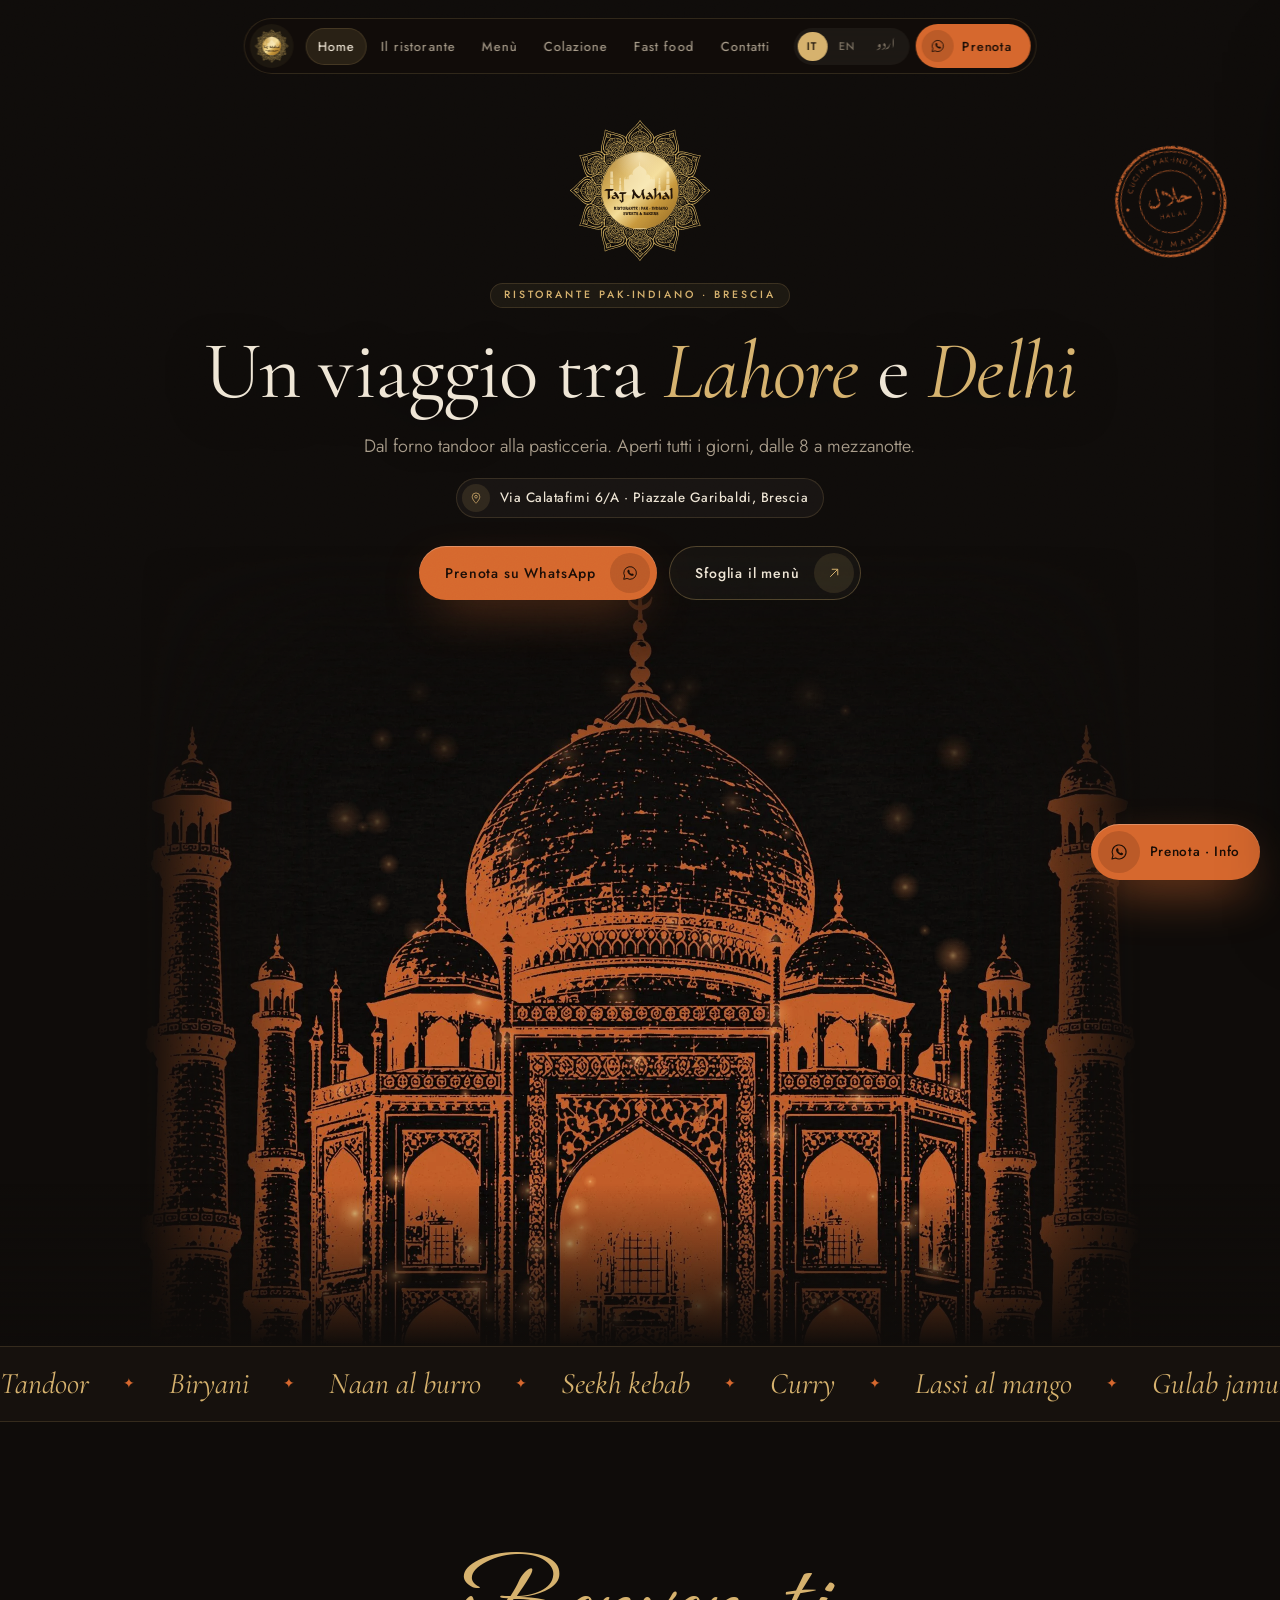
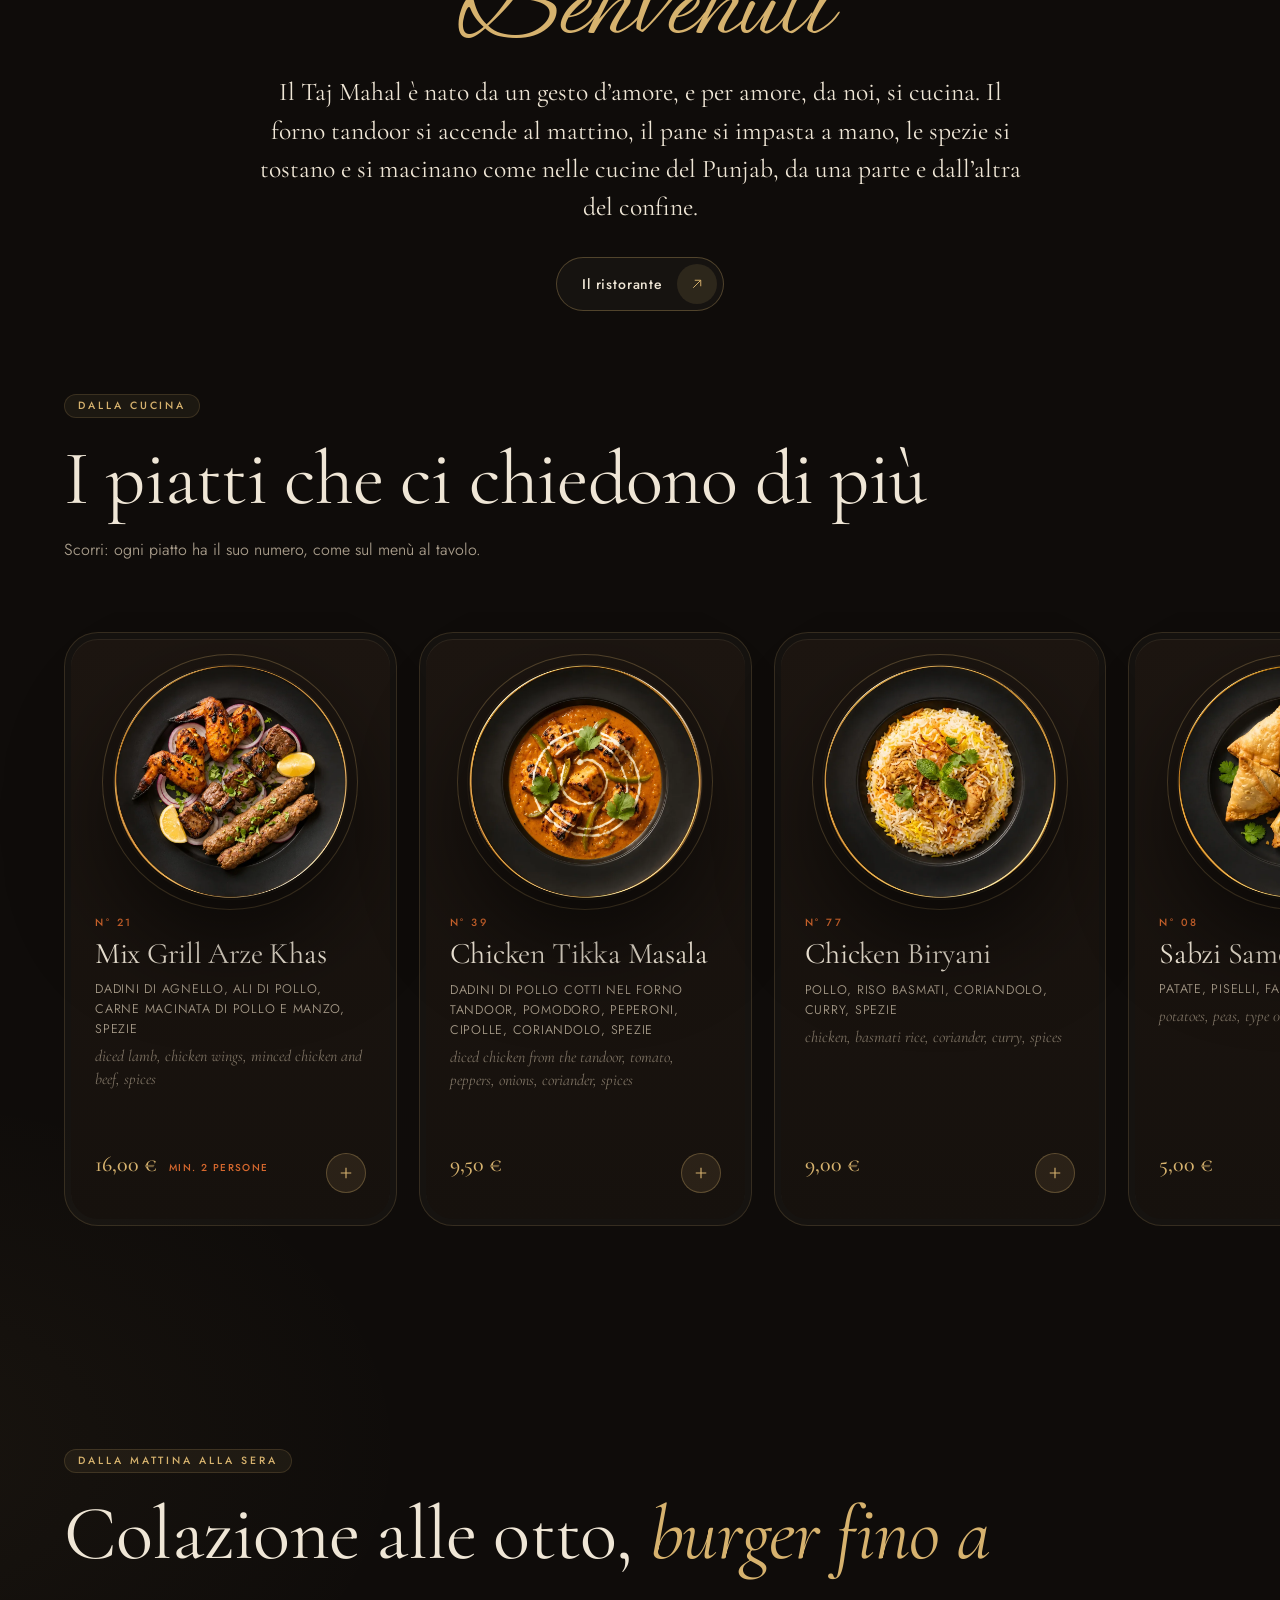
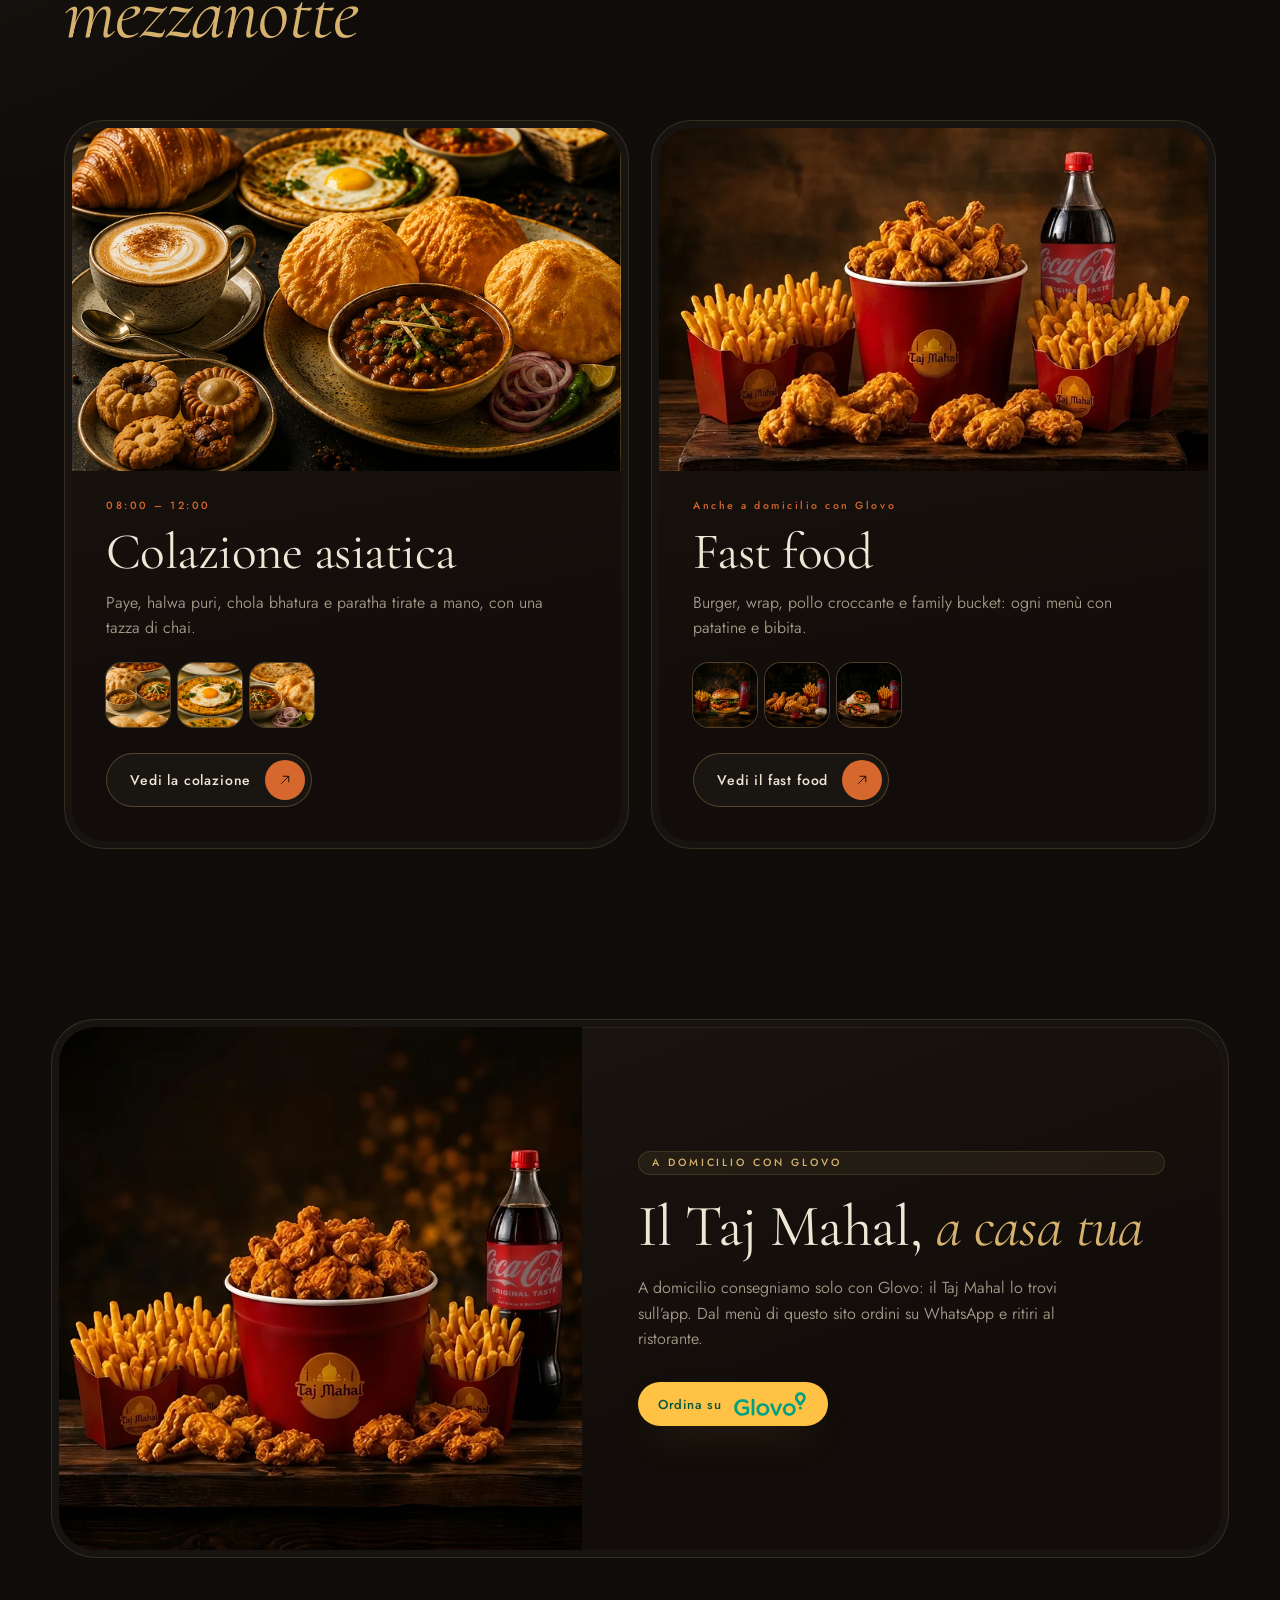
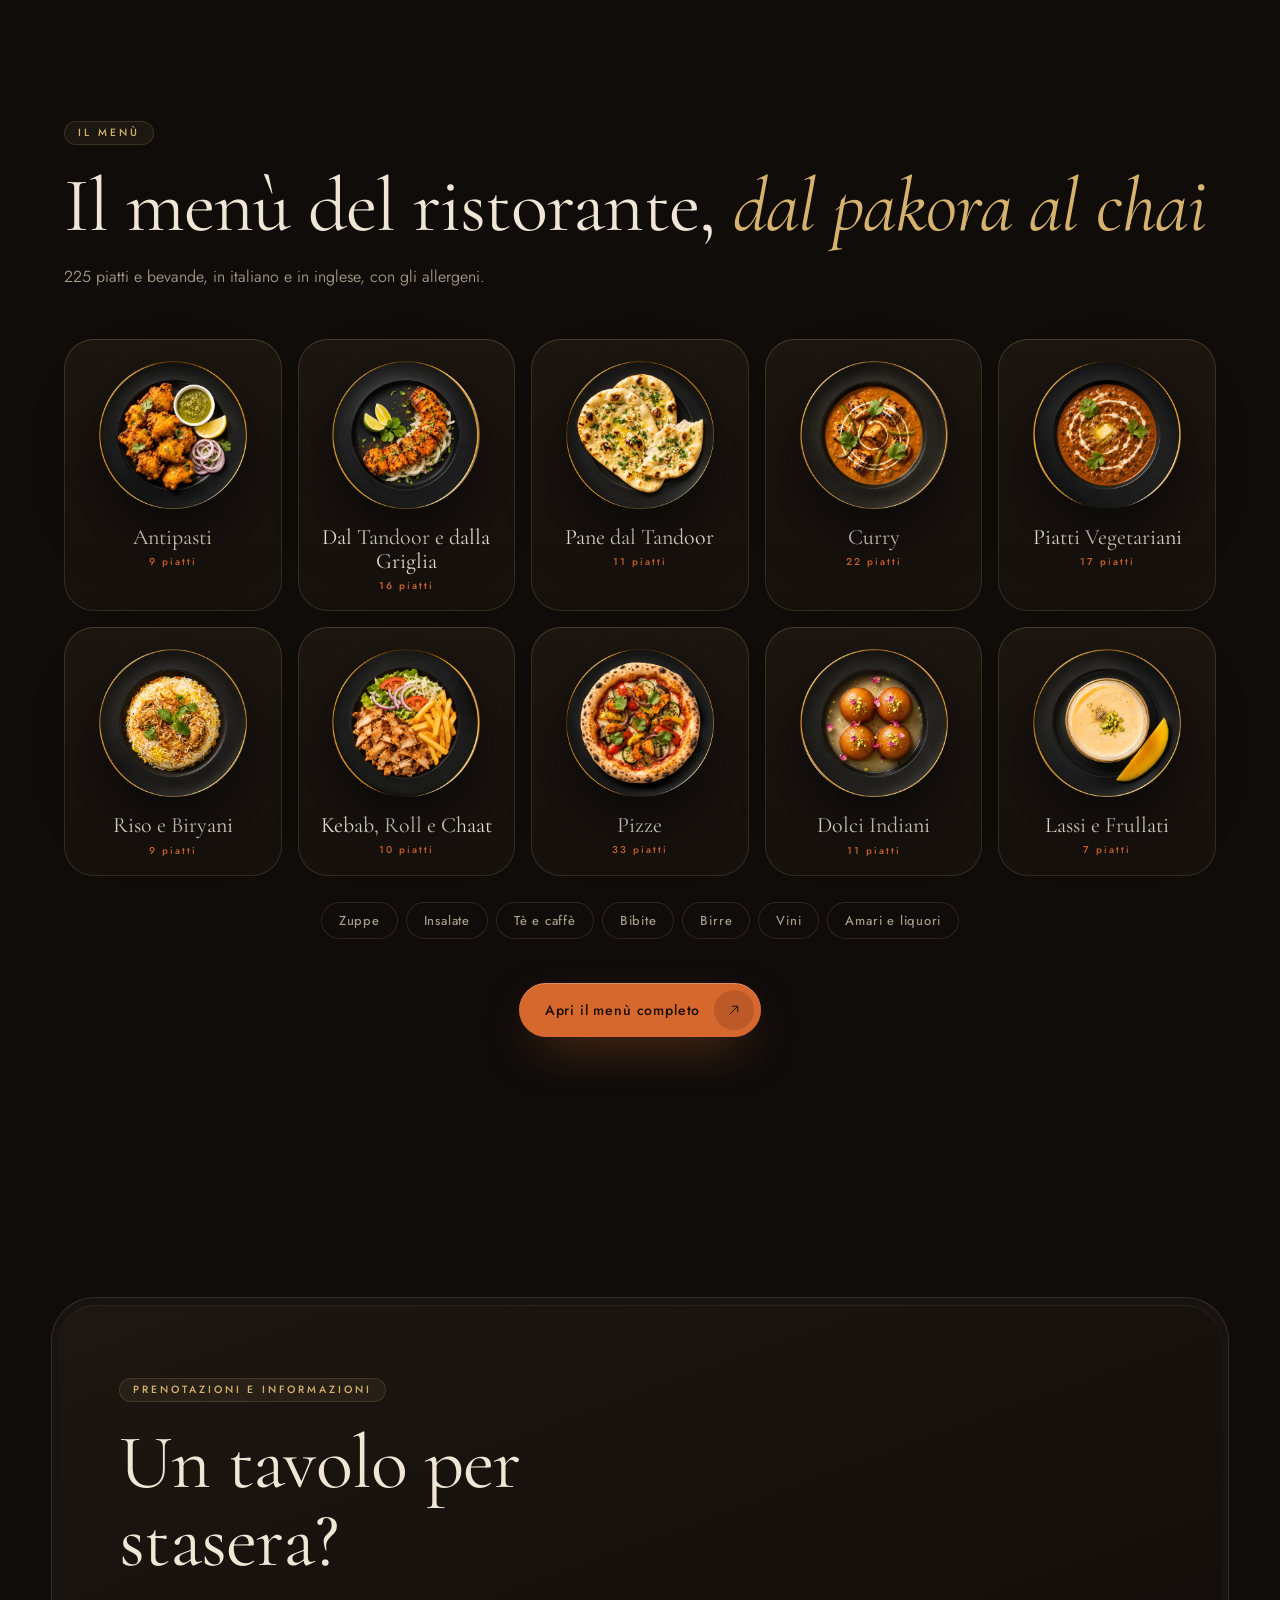
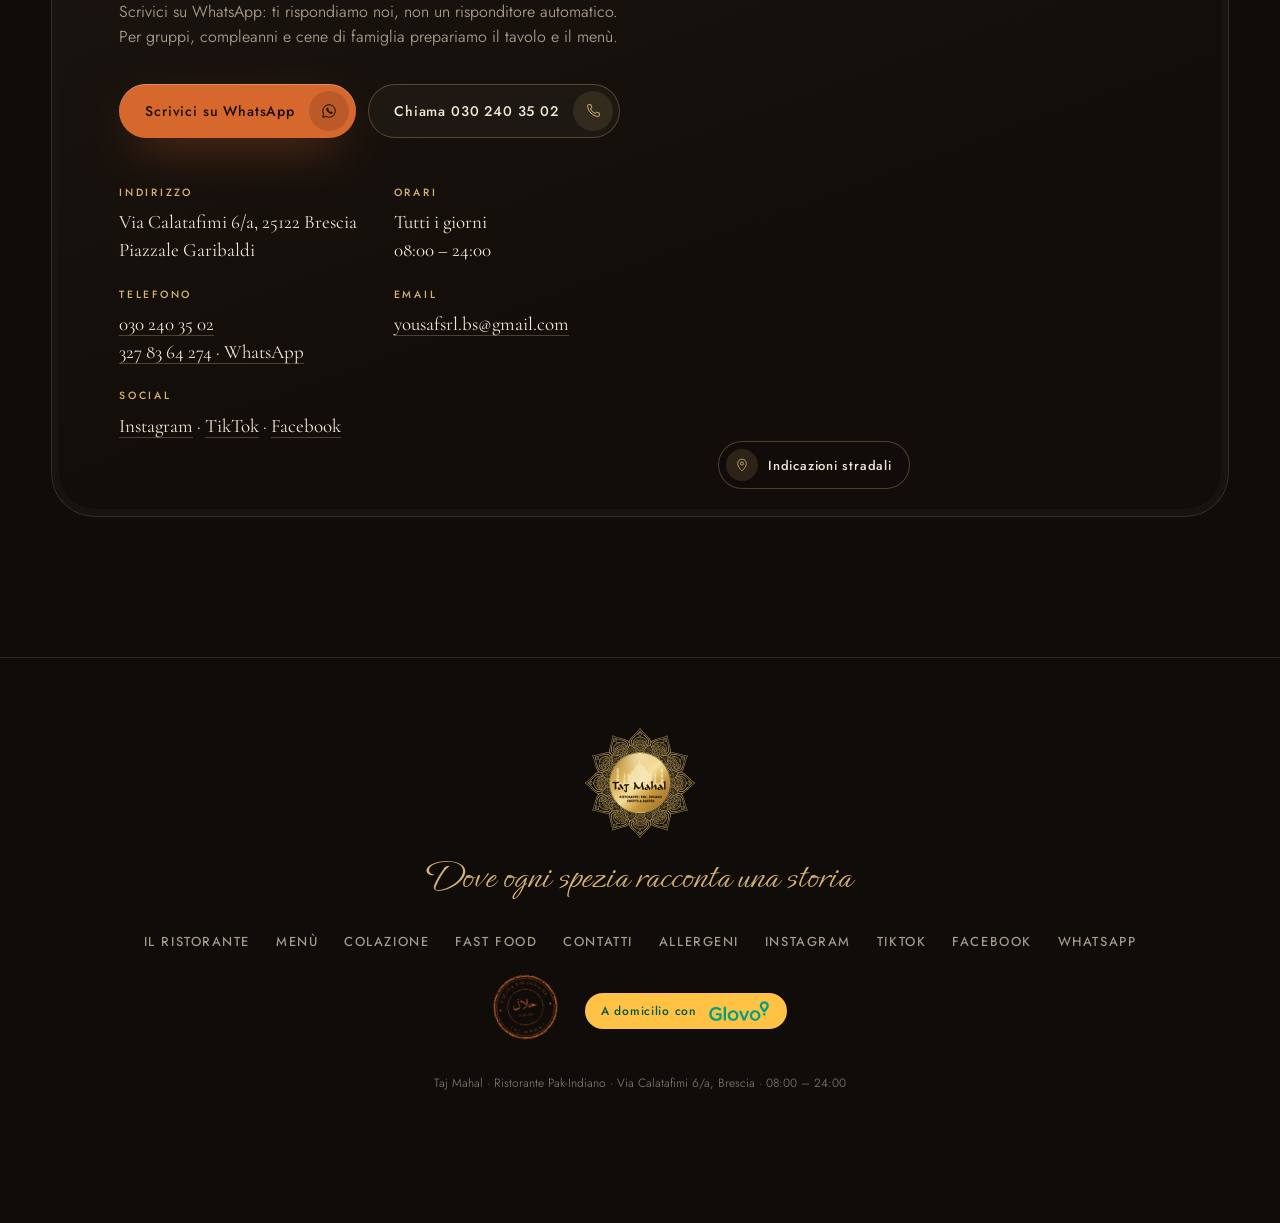
==== commit 4ee619b7: "Terza lingua: urdu (اردو), testi da destra a sinistra, carne halal indicata Co-Authored-By: Claude O" ====
--- a/index.html
+++ b/index.html
@@ -9,72 +9,72 @@
 <meta name="theme-color" content="#0f0c0a">
 <link rel="icon" href="img/logo_oro.svg">
 <link rel="preload" href="fonts/cormorant.ttf" as="font" crossorigin>
-<link rel="stylesheet" href="stile.css?v=14">
+<link rel="stylesheet" href="stile.css?v=16">
 </head>
 <body class="pag-home">
 <div class="grana" aria-hidden="true"></div>
 <nav class="isola" aria-label="Navigazione">
   <a class="isola-logo" href="index.html" aria-label="Taj Mahal, Home"><img src="img/logo_oro.svg" alt=""></a>
-  <div class="isola-link"><a href="index.html" class="attivo" aria-current="page" data-en="Home">Home</a><a href="ristorante.html" data-en="The restaurant">Il ristorante</a><a href="menu.html" data-en="Menu">Menù</a><a href="colazione.html" data-en="Breakfast">Colazione</a><a href="fastfood.html" data-en="Fast food">Fast food</a><a href="contatti.html" data-en="Contact">Contatti</a></div>
-  <button class="lingua" aria-label="English / Italiano"><span class="l-it">IT</span><span class="l-en">EN</span></button>
-  <a class="isola-wa" href="https://wa.me/393278364274?text=Ciao%20Taj%20Mahal%2C%20vorrei%20prenotare%20un%20tavolo" target="_blank" rel="noopener"><i><svg viewBox="0 0 24 24" aria-hidden="true"><path d="M3.6 20.4l1.2-4.3A8.4 8.4 0 1 1 8 19.3z" fill="none" stroke="currentColor" stroke-width="1.3" stroke-linejoin="round"/><path d="M9 8.2c.3-.6.6-.6.9-.6h.5c.2 0 .4.1.5.4l.7 1.6c.1.2 0 .5-.1.6l-.5.6c.6 1.1 1.5 2 2.7 2.6l.6-.6c.2-.2.4-.2.6-.1l1.6.7c.2.1.4.3.3.6v.5c0 .4-.3.9-.8 1.1-.7.3-1.9.3-3.6-.6-1.6-.9-3-2.4-3.6-3.9-.5-1.3-.3-2.3.2-2.9z" fill="currentColor"/></svg></i><span data-en="Book">Prenota</span></a>
+  <div class="isola-link"><a href="index.html" class="attivo" aria-current="page" data-en="Home" data-ur="ہوم">Home</a><a href="ristorante.html" data-en="The restaurant" data-ur="ریسٹورنٹ">Il ristorante</a><a href="menu.html" data-en="Menu" data-ur="مینو">Menù</a><a href="colazione.html" data-en="Breakfast" data-ur="ناشتہ">Colazione</a><a href="fastfood.html" data-en="Fast food" data-ur="فاسٹ فوڈ">Fast food</a><a href="contatti.html" data-en="Contact" data-ur="رابطہ">Contatti</a></div>
+  <div class="lingua" role="group" aria-label="Lingua / Language / زبان"><button class="l-it" data-l="it" lang="it">IT</button><button class="l-en" data-l="en" lang="en">EN</button><button class="l-ur" data-l="ur" lang="ur">اردو</button></div>
+  <a class="isola-wa" href="https://wa.me/393278364274?text=Ciao%20Taj%20Mahal%2C%20vorrei%20prenotare%20un%20tavolo" target="_blank" rel="noopener"><i><svg viewBox="0 0 24 24" aria-hidden="true"><path d="M3.6 20.4l1.2-4.3A8.4 8.4 0 1 1 8 19.3z" fill="none" stroke="currentColor" stroke-width="1.3" stroke-linejoin="round"/><path d="M9 8.2c.3-.6.6-.6.9-.6h.5c.2 0 .4.1.5.4l.7 1.6c.1.2 0 .5-.1.6l-.5.6c.6 1.1 1.5 2 2.7 2.6l.6-.6c.2-.2.4-.2.6-.1l1.6.7c.2.1.4.3.3.6v.5c0 .4-.3.9-.8 1.1-.7.3-1.9.3-3.6-.6-1.6-.9-3-2.4-3.6-3.9-.5-1.3-.3-2.3.2-2.9z" fill="currentColor"/></svg></i><span data-en="Book" data-ur="بکنگ">Prenota</span></a>
   <button class="hamb" aria-label="Menù di navigazione" aria-expanded="false"><span></span><span></span></button>
 </nav>
 <div class="velo" aria-hidden="true">
-  <a href="index.html" class="attivo" aria-current="page" data-en="Home">Home</a><a href="ristorante.html" data-en="The restaurant">Il ristorante</a><a href="menu.html" data-en="Menu">Menù</a><a href="colazione.html" data-en="Breakfast">Colazione</a><a href="fastfood.html" data-en="Fast food">Fast food</a><a href="contatti.html" data-en="Contact">Contatti</a>
-  <a class="velo-wa" href="https://wa.me/393278364274?text=Ciao%20Taj%20Mahal%2C%20vorrei%20prenotare%20un%20tavolo" target="_blank" rel="noopener" data-en="Book on WhatsApp">Prenota su WhatsApp</a>
+  <a href="index.html" class="attivo" aria-current="page" data-en="Home" data-ur="ہوم">Home</a><a href="ristorante.html" data-en="The restaurant" data-ur="ریسٹورنٹ">Il ristorante</a><a href="menu.html" data-en="Menu" data-ur="مینو">Menù</a><a href="colazione.html" data-en="Breakfast" data-ur="ناشتہ">Colazione</a><a href="fastfood.html" data-en="Fast food" data-ur="فاسٹ فوڈ">Fast food</a><a href="contatti.html" data-en="Contact" data-ur="رابطہ">Contatti</a>
+  <a class="velo-wa" href="https://wa.me/393278364274?text=Ciao%20Taj%20Mahal%2C%20vorrei%20prenotare%20un%20tavolo" target="_blank" rel="noopener" data-en="Book on WhatsApp" data-ur="واٹس ایپ پر بکنگ کریں">Prenota su WhatsApp</a>
 </div>
 
 <header class="eroe" id="top">
   <div class="eroe-testo">
     <img class="eroe-logo carica" src="img/logo_oro.svg" alt="Taj Mahal, Ristorante Pak-Indiano, Sweets &amp; Bakers">
-    <span class="occhiello carica" style="--d:120ms" data-en="Pakistani &amp; Indian restaurant · Brescia">Ristorante Pak-Indiano · Brescia</span>
-    <h1 class="carica" style="--d:220ms" data-en="A journey between &lt;em&gt;Lahore&lt;/em&gt; and &lt;em&gt;Delhi&lt;/em&gt;">Un viaggio tra <em>Lahore</em> e <em>Delhi</em></h1>
-    <p class="eroe-sotto carica" style="--d:320ms" data-en="From the tandoor oven to the pastry kitchen. Open every day, 8 am to midnight.">Dal forno tandoor alla pasticceria. Aperti tutti i giorni, dalle 8 a mezzanotte.</p>
+    <span class="occhiello carica" style="--d:120ms" data-en="Pakistani &amp; Indian restaurant · Brescia" data-ur="پاکستانی اور انڈین ریسٹورنٹ · بریشیا">Ristorante Pak-Indiano · Brescia</span>
+    <h1 class="carica" style="--d:220ms" data-en="A journey between &lt;em&gt;Lahore&lt;/em&gt; and &lt;em&gt;Delhi&lt;/em&gt;" data-ur="&lt;em&gt;لاہور&lt;/em&gt; اور &lt;em&gt;دہلی&lt;/em&gt; کے درمیان ایک سفر">Un viaggio tra <em>Lahore</em> e <em>Delhi</em></h1>
+    <p class="eroe-sotto carica" style="--d:320ms" data-en="From the tandoor oven to the pastry kitchen. Open every day, 8 am to midnight." data-ur="تندور سے بیکری تک۔ روزانہ کھلا ہے، صبح 8 بجے سے آدھی رات تک۔">Dal forno tandoor alla pasticceria. Aperti tutti i giorni, dalle 8 a mezzanotte.</p>
     <a class="eroe-dove carica" style="--d:380ms" href="https://www.google.com/maps/search/?api=1&query=Taj+Mahal+Via+Calatafimi+6a+Brescia" target="_blank" rel="noopener"><i><svg viewBox="0 0 24 24" aria-hidden="true"><path d="M12 21s-6.5-6.1-6.5-11.2a6.5 6.5 0 0 1 13 0C18.5 14.9 12 21 12 21z" fill="none" stroke="currentColor" stroke-width="1.3"/><circle cx="12" cy="9.8" r="2.3" fill="none" stroke="currentColor" stroke-width="1.3"/></svg></i>Via Calatafimi 6/A · Piazzale Garibaldi, Brescia</a>
-    <div class="eroe-cta carica" style="--d:440ms"><a class="btn pieno" href="https://wa.me/393278364274?text=Ciao%20Taj%20Mahal%2C%20vorrei%20prenotare%20un%20tavolo" target="_blank" rel="noopener"><span data-en="Book on WhatsApp">Prenota su WhatsApp</span><i><svg viewBox="0 0 24 24" aria-hidden="true"><path d="M3.6 20.4l1.2-4.3A8.4 8.4 0 1 1 8 19.3z" fill="none" stroke="currentColor" stroke-width="1.3" stroke-linejoin="round"/><path d="M9 8.2c.3-.6.6-.6.9-.6h.5c.2 0 .4.1.5.4l.7 1.6c.1.2 0 .5-.1.6l-.5.6c.6 1.1 1.5 2 2.7 2.6l.6-.6c.2-.2.4-.2.6-.1l1.6.7c.2.1.4.3.3.6v.5c0 .4-.3.9-.8 1.1-.7.3-1.9.3-3.6-.6-1.6-.9-3-2.4-3.6-3.9-.5-1.3-.3-2.3.2-2.9z" fill="currentColor"/></svg></i></a><a class="btn vuoto" href="menu.html"><span data-en="See the menu">Sfoglia il menù</span><i><svg viewBox="0 0 24 24" aria-hidden="true"><path d="M7 17L17 7M9 7h8v8" fill="none" stroke="currentColor" stroke-width="1.3"/></svg></i></a></div>
+    <div class="eroe-cta carica" style="--d:440ms"><a class="btn pieno" href="https://wa.me/393278364274?text=Ciao%20Taj%20Mahal%2C%20vorrei%20prenotare%20un%20tavolo" target="_blank" rel="noopener"><span data-en="Book on WhatsApp" data-ur="واٹس ایپ پر بکنگ کریں">Prenota su WhatsApp</span><i><svg viewBox="0 0 24 24" aria-hidden="true"><path d="M3.6 20.4l1.2-4.3A8.4 8.4 0 1 1 8 19.3z" fill="none" stroke="currentColor" stroke-width="1.3" stroke-linejoin="round"/><path d="M9 8.2c.3-.6.6-.6.9-.6h.5c.2 0 .4.1.5.4l.7 1.6c.1.2 0 .5-.1.6l-.5.6c.6 1.1 1.5 2 2.7 2.6l.6-.6c.2-.2.4-.2.6-.1l1.6.7c.2.1.4.3.3.6v.5c0 .4-.3.9-.8 1.1-.7.3-1.9.3-3.6-.6-1.6-.9-3-2.4-3.6-3.9-.5-1.3-.3-2.3.2-2.9z" fill="currentColor"/></svg></i></a><a class="btn vuoto" href="menu.html"><span data-en="See the menu" data-ur="مینو دیکھیں">Sfoglia il menù</span><i><svg viewBox="0 0 24 24" aria-hidden="true"><path d="M7 17L17 7M9 7h8v8" fill="none" stroke="currentColor" stroke-width="1.3"/></svg></i></a></div>
   </div>
   <div class="eroe-taj" aria-hidden="true"><img src="img/taj_nero_taglio.webp" alt=""><canvas class="brace"></canvas></div>
   <div class="eroe-timbro carica" style="--d:600ms"><svg class="timbro" viewBox="0 0 100 100" role="img" aria-label="Halal"><defs><filter id="tb-u" x="-5%" y="-5%" width="110%" height="110%"><feTurbulence type="fractalNoise" baseFrequency=".55" numOctaves="2" seed="11"/><feColorMatrix type="matrix" values="0 0 0 0 0  0 0 0 0 0  0 0 0 0 0  4.2 0 0 0 -1"/><feComposite in="SourceGraphic" operator="in"/></filter><path id="tb-su" d="M15.5,50 A34.5,34.5 0 0 1 84.5,50"/><path id="tb-giu" d="M16,50 A34,34 0 0 0 84,50"/></defs><g filter="url(#tb-u)" fill="#d6682e" stroke="#d6682e"><circle cx="50" cy="50" r="47" fill="none" stroke-width="2.4"/><circle cx="50" cy="50" r="43.5" fill="none" stroke-width=".7"/><circle cx="50" cy="50" r="27" fill="none" stroke-width=".7"/><text font-family="Jost" font-size="6" letter-spacing="1.3" stroke="none" text-anchor="middle"><textPath href="#tb-su" startOffset="50%">CUCINA PAK-INDIANA</textPath></text><text font-family="Jost" font-size="6.6" letter-spacing="2.2" stroke="none" text-anchor="middle" dominant-baseline="hanging"><textPath href="#tb-giu" startOffset="50%">TAJ MAHAL</textPath></text><circle cx="12" cy="50" r="1.4" stroke="none"/><circle cx="88" cy="50" r="1.4" stroke="none"/><text x="50" y="52" font-family="Amiri" font-size="21" stroke="none" text-anchor="middle">حلال</text><text x="50.8" y="63" font-family="Jost" font-size="5.4" letter-spacing="2" stroke="none" text-anchor="middle">HALAL</text></g></svg></div>
 </header>
 
-<div class="nastro" aria-hidden="true"><div><span>Tandoor</span><i>✦</i><span>Biryani</span><i>✦</i><span>Naan al burro</span><i>✦</i><span>Seekh kebab</span><i>✦</i><span>Curry</span><i>✦</i><span>Lassi al mango</span><i>✦</i><span>Gulab jamun</span><i>✦</i><span>Chai</span><i>✦</i><span>Halal</span><i>✦</i><span>Tandoor</span><i>✦</i><span>Biryani</span><i>✦</i><span>Naan al burro</span><i>✦</i><span>Seekh kebab</span><i>✦</i><span>Curry</span><i>✦</i><span>Lassi al mango</span><i>✦</i><span>Gulab jamun</span><i>✦</i><span>Chai</span><i>✦</i><span>Halal</span><i>✦</i></div></div>
+<div class="nastro" aria-hidden="true"><div><span data-en="Tandoor" data-ur="تندور">Tandoor</span><i>✦</i><span data-en="Biryani" data-ur="بریانی">Biryani</span><i>✦</i><span data-en="Butter naan" data-ur="مکھن والا نان">Naan al burro</span><i>✦</i><span data-en="Seekh kebab" data-ur="سیخ کباب">Seekh kebab</span><i>✦</i><span data-en="Curry" data-ur="سالن">Curry</span><i>✦</i><span data-en="Mango lassi" data-ur="آم کی لسی">Lassi al mango</span><i>✦</i><span data-en="Gulab jamun" data-ur="گلاب جامن">Gulab jamun</span><i>✦</i><span data-en="Chai" data-ur="چائے">Chai</span><i>✦</i><span data-en="Halal" data-ur="حلال">Halal</span><i>✦</i><span data-en="Tandoor" data-ur="تندور">Tandoor</span><i>✦</i><span data-en="Biryani" data-ur="بریانی">Biryani</span><i>✦</i><span data-en="Butter naan" data-ur="مکھن والا نان">Naan al burro</span><i>✦</i><span data-en="Seekh kebab" data-ur="سیخ کباب">Seekh kebab</span><i>✦</i><span data-en="Curry" data-ur="سالن">Curry</span><i>✦</i><span data-en="Mango lassi" data-ur="آم کی لسی">Lassi al mango</span><i>✦</i><span data-en="Gulab jamun" data-ur="گلاب جامن">Gulab jamun</span><i>✦</i><span data-en="Chai" data-ur="چائے">Chai</span><i>✦</i><span data-en="Halal" data-ur="حلال">Halal</span><i>✦</i></div></div>
 
 <section class="benvenuti rivela">
-  <h2 class="scr" data-en="Welcome">Benvenuti</h2>
-  <p data-en="The Taj Mahal was born of love, and with love we cook. Our clay tandoor is lit every morning, our bread is kneaded by hand and our spices are toasted and ground the way they are in the kitchens of Punjab, on both sides of the border.">Il Taj Mahal è nato da un gesto d’amore, e per amore, da noi, si cucina. Il forno tandoor si accende al mattino, il pane si impasta a mano, le spezie si tostano e si macinano come nelle cucine del Punjab, da una parte e dall’altra del confine.</p>
-  <a class="btn vuoto" href="ristorante.html"><span data-en="The restaurant">Il ristorante</span><i><svg viewBox="0 0 24 24" aria-hidden="true"><path d="M7 17L17 7M9 7h8v8" fill="none" stroke="currentColor" stroke-width="1.3"/></svg></i></a>
+  <h2 class="scr" data-en="Welcome" data-ur="خوش آمدید">Benvenuti</h2>
+  <p data-en="The Taj Mahal was born of love, and with love we cook. Our clay tandoor is lit every morning, our bread is kneaded by hand and our spices are toasted and ground the way they are in the kitchens of Punjab, on both sides of the border." data-ur="تاج محل محبت سے بنا، اور ہم محبت سے کھانا پکاتے ہیں۔ ہمارا مٹی کا تندور ہر صبح جلتا ہے، روٹی ہاتھ سے گوندھی جاتی ہے اور مصالحے ویسے ہی بھونے اور پیسے جاتے ہیں جیسے پنجاب کے باورچی خانوں میں، سرحد کے دونوں طرف۔">Il Taj Mahal è nato da un gesto d’amore, e per amore, da noi, si cucina. Il forno tandoor si accende al mattino, il pane si impasta a mano, le spezie si tostano e si macinano come nelle cucine del Punjab, da una parte e dall’altra del confine.</p>
+  <a class="btn vuoto" href="ristorante.html"><span data-en="The restaurant" data-ur="ریسٹورنٹ">Il ristorante</span><i><svg viewBox="0 0 24 24" aria-hidden="true"><path d="M7 17L17 7M9 7h8v8" fill="none" stroke="currentColor" stroke-width="1.3"/></svg></i></a>
 </section>
 
 
 <section class="piatti" id="piatti">
   <div class="pt-testa rivela">
-    <span class="occhiello" data-en="From our kitchen">Dalla cucina</span>
-    <h2 data-en="The dishes our guests ask for">I piatti che ci chiedono di più</h2>
-    <p data-en="Scroll: every dish has its number, just like the menu at the table.">Scorri: ogni piatto ha il suo numero, come sul menù al tavolo.</p>
+    <span class="occhiello" data-en="From our kitchen" data-ur="ہمارے کچن سے">Dalla cucina</span>
+    <h2 data-en="The dishes our guests ask for" data-ur="وہ کھانے جو مہمان سب سے زیادہ مانگتے ہیں">I piatti che ci chiedono di più</h2>
+    <p data-en="Scroll: every dish has its number, just like the menu at the table." data-ur="اسکرول کریں: ہر ڈش کا اپنا نمبر ہے، بالکل میز والے مینو کی طرح۔">Scorri: ogni piatto ha il suo numero, come sul menù al tavolo.</p>
   </div>
-  <div class="binario" tabindex="0" aria-label="Piatti in evidenza"><article class="piatto rivela" style="--d:0ms"><div class="pi-guscio"><div class="pi-nucleo"><div class="pi-foto"><span class="pi-anello"></span><img src="img/piatti/03_mix_grill.webp" alt="Mix Grill Arze Khas" loading="lazy"></div><div class="pi-n">N° 21</div><h3>Mix Grill Arze Khas</h3><p class="it">dadini di agnello, ali di pollo, carne macinata di pollo e manzo, spezie</p><p class="en">diced lamb, chicken wings, minced chicken and beef, spices</p><div class="pi-pr"><b>16,00 €</b><span class="nota" data-en="min. 2 people">min. 2 persone</span><button class="agg" data-id="m21" data-nome="Mix Grill Arze Khas (n° 21)" data-prezzo="16.00" aria-label="Aggiungi Mix Grill Arze Khas (n° 21) all’ordine"><svg viewBox="0 0 24 24" aria-hidden="true"><path d="M12 5v14M5 12h14" fill="none" stroke="currentColor" stroke-width="1.5"/></svg></button></div></div></div></article><article class="piatto rivela" style="--d:70ms"><div class="pi-guscio"><div class="pi-nucleo"><div class="pi-foto"><span class="pi-anello"></span><img src="img/piatti/01_chicken_tikka_masala.webp" alt="Chicken Tikka Masala" loading="lazy"></div><div class="pi-n">N° 39</div><h3>Chicken Tikka Masala</h3><p class="it">dadini di pollo cotti nel forno tandoor, pomodoro, peperoni, cipolle, coriandolo, spezie</p><p class="en">diced chicken from the tandoor, tomato, peppers, onions, coriander, spices</p><div class="pi-pr"><b>9,50 €</b><button class="agg" data-id="m39" data-nome="Chicken Tikka Masala (n° 39)" data-prezzo="9.50" aria-label="Aggiungi Chicken Tikka Masala (n° 39) all’ordine"><svg viewBox="0 0 24 24" aria-hidden="true"><path d="M12 5v14M5 12h14" fill="none" stroke="currentColor" stroke-width="1.5"/></svg></button></div></div></div></article><article class="piatto rivela" style="--d:140ms"><div class="pi-guscio"><div class="pi-nucleo"><div class="pi-foto"><span class="pi-anello"></span><img src="img/piatti/02_chicken_biryani.webp" alt="Chicken Biryani" loading="lazy"></div><div class="pi-n">N° 77</div><h3>Chicken Biryani</h3><p class="it">pollo, riso basmati, coriandolo, curry, spezie</p><p class="en">chicken, basmati rice, coriander, curry, spices</p><div class="pi-pr"><b>9,00 €</b><button class="agg" data-id="m77" data-nome="Chicken Biryani (n° 77)" data-prezzo="9.00" aria-label="Aggiungi Chicken Biryani (n° 77) all’ordine"><svg viewBox="0 0 24 24" aria-hidden="true"><path d="M12 5v14M5 12h14" fill="none" stroke="currentColor" stroke-width="1.5"/></svg></button></div></div></div></article><article class="piatto rivela" style="--d:210ms"><div class="pi-guscio"><div class="pi-nucleo"><div class="pi-foto"><span class="pi-anello"></span><img src="img/piatti/04_samosa.webp" alt="Sabzi Samosa" loading="lazy"></div><div class="pi-n">N° 08</div><h3>Sabzi Samosa</h3><p class="it">patate, piselli, farina tipo 00, spezie</p><p class="en">potatoes, peas, type 00 flour, spices</p><div class="pi-pr"><b>5,00 €</b><button class="agg" data-id="m08" data-nome="Sabzi Samosa (n° 8)" data-prezzo="5.00" aria-label="Aggiungi Sabzi Samosa (n° 8) all’ordine"><svg viewBox="0 0 24 24" aria-hidden="true"><path d="M12 5v14M5 12h14" fill="none" stroke="currentColor" stroke-width="1.5"/></svg></button></div></div></div></article><article class="piatto rivela" style="--d:280ms"><div class="pi-guscio"><div class="pi-nucleo"><div class="pi-foto"><span class="pi-anello"></span><img src="img/piatti/16_gamberi_masala.webp" alt="Gamberi Masala" loading="lazy"></div><div class="pi-n">N° 52</div><h3>Gamberi Masala</h3><p class="it">gamberetti, pomodoro fresco, peperoni, salsa di verdure, coriandolo, spezie</p><p class="en">shrimp, fresh tomato, peppers, vegetable sauce, coriander, spices</p><div class="pi-pr"><b>13,00 €</b><button class="agg" data-id="m52" data-nome="Gamberi Masala (n° 52)" data-prezzo="13.00" aria-label="Aggiungi Gamberi Masala (n° 52) all’ordine"><svg viewBox="0 0 24 24" aria-hidden="true"><path d="M12 5v14M5 12h14" fill="none" stroke="currentColor" stroke-width="1.5"/></svg></button></div></div></div></article><article class="piatto rivela" style="--d:350ms"><div class="pi-guscio"><div class="pi-nucleo"><div class="pi-foto"><span class="pi-anello"></span><img src="img/piatti/10_seekh_kebab_roll.webp" alt="Seekh Kebab Roll" loading="lazy"></div><div class="pi-n">N° 111</div><h3>Seekh Kebab Roll</h3><p class="it">piadina arrotolata, carne macinata di pollo, insalata verde, cipolla, verza, pomodoro, salsa piccante, yogurt, salsa all’aglio</p><p class="en">rolled flatbread, minced chicken, green salad, onion, cabbage, tomato, hot sauce, yogurt, garlic sauce</p><div class="pi-pr"><b>5,50 €</b><button class="agg" data-id="m111" data-nome="Seekh Kebab Roll (n° 111)" data-prezzo="5.50" aria-label="Aggiungi Seekh Kebab Roll (n° 111) all’ordine"><svg viewBox="0 0 24 24" aria-hidden="true"><path d="M12 5v14M5 12h14" fill="none" stroke="currentColor" stroke-width="1.5"/></svg></button></div></div></div></article><article class="piatto rivela" style="--d:420ms"><div class="pi-guscio"><div class="pi-nucleo"><div class="pi-foto"><span class="pi-anello"></span><img src="img/piatti/12_tikki_chaat.webp" alt="Tikki Chaat" loading="lazy"></div><div class="pi-n">N° 114</div><h3>Tikki Chaat</h3><p class="it">polpette di verdure, uova, farina tipo 00, spezie, cipolla, ceci, salsa alla menta, salsa dolce, pomodoro, cetrioli</p><p class="en">vegetable patties, eggs, type 00 flour, spices, onion, chickpeas, mint sauce, sweet sauce, tomato, cucumbers</p><div class="pi-pr"><b>6,00 €</b><button class="agg" data-id="m114" data-nome="Tikki Chaat (n° 114)" data-prezzo="6.00" aria-label="Aggiungi Tikki Chaat (n° 114) all’ordine"><svg viewBox="0 0 24 24" aria-hidden="true"><path d="M12 5v14M5 12h14" fill="none" stroke="currentColor" stroke-width="1.5"/></svg></button></div></div></div></article><article class="piatto rivela" style="--d:490ms"><div class="pi-guscio"><div class="pi-nucleo"><div class="pi-foto"><span class="pi-anello"></span><img src="img/piatti/15_butter_chicken.webp" alt="Butter Chicken" loading="lazy"></div><div class="pi-n">N° 44</div><h3>Butter Chicken</h3><p class="it">pollo cotto nel forno tandoor, mandorle, panna, zucchero, spezie</p><p class="en">tandoor-cooked chicken, almonds, cream, sugar, spices</p><div class="pi-pr"><b>11,00 €</b><button class="agg" data-id="m44" data-nome="Butter Chicken (n° 44)" data-prezzo="11.00" aria-label="Aggiungi Butter Chicken (n° 44) all’ordine"><svg viewBox="0 0 24 24" aria-hidden="true"><path d="M12 5v14M5 12h14" fill="none" stroke="currentColor" stroke-width="1.5"/></svg></button></div></div></div></article><article class="piatto rivela" style="--d:560ms"><div class="pi-guscio"><div class="pi-nucleo"><div class="pi-foto"><span class="pi-anello"></span><img src="img/piatti/07_palak_paneer.webp" alt="Palak Paneer" loading="lazy"></div><div class="pi-n">N° 60</div><h3>Palak Paneer</h3><p class="it">spinaci, formaggio, panna, coriandolo, curry, spezie</p><p class="en">spinach, cheese, cream, coriander, curry, spices</p><div class="pi-pr"><b>9,00 €</b><button class="agg" data-id="m60" data-nome="Palak Paneer (n° 60)" data-prezzo="9.00" aria-label="Aggiungi Palak Paneer (n° 60) all’ordine"><svg viewBox="0 0 24 24" aria-hidden="true"><path d="M12 5v14M5 12h14" fill="none" stroke="currentColor" stroke-width="1.5"/></svg></button></div></div></div></article><article class="piatto rivela" style="--d:630ms"><div class="pi-guscio"><div class="pi-nucleo"><div class="pi-foto"><span class="pi-anello"></span><img src="img/piatti/09_ras_malai.webp" alt="Ras Malai" loading="lazy"></div><div class="pi-n">N° 94</div><h3>Ras Malai</h3><p class="it">latte fresco, pistacchio, zucchero, formaggio</p><p class="en">fresh milk, pistachio, sugar, cheese</p><div class="pi-pr"><b>5,00 €</b><button class="agg" data-id="m94" data-nome="Ras Malai (n° 94)" data-prezzo="5.00" aria-label="Aggiungi Ras Malai (n° 94) all’ordine"><svg viewBox="0 0 24 24" aria-hidden="true"><path d="M12 5v14M5 12h14" fill="none" stroke="currentColor" stroke-width="1.5"/></svg></button></div></div></div></article></div>
+  <div class="binario" tabindex="0" aria-label="Piatti in evidenza"><article class="piatto rivela" style="--d:0ms"><div class="pi-guscio"><div class="pi-nucleo"><div class="pi-foto"><span class="pi-anello"></span><img src="img/piatti/03_mix_grill.webp" alt="Mix Grill Arze Khas" loading="lazy"></div><div class="pi-n">N° 21</div><h3>Mix Grill Arze Khas</h3><p class="it">dadini di agnello, ali di pollo, carne macinata di pollo e manzo, spezie</p><p class="en">diced lamb, chicken wings, minced chicken and beef, spices</p><p class="ur" lang="ur" dir="rtl">مٹن کے ٹکڑے، چکن ونگز، چکن اور گائے کا قیمہ، مصالحے</p><div class="pi-pr"><b>16,00 €</b><span class="nota" data-en="min. 2 people" data-ur="کم از کم 2 افراد">min. 2 persone</span><button class="agg" data-id="m21" data-nome="Mix Grill Arze Khas (n° 21)" data-prezzo="16.00" aria-label="Aggiungi Mix Grill Arze Khas (n° 21) all’ordine"><svg viewBox="0 0 24 24" aria-hidden="true"><path d="M12 5v14M5 12h14" fill="none" stroke="currentColor" stroke-width="1.5"/></svg></button></div></div></div></article><article class="piatto rivela" style="--d:70ms"><div class="pi-guscio"><div class="pi-nucleo"><div class="pi-foto"><span class="pi-anello"></span><img src="img/piatti/01_chicken_tikka_masala.webp" alt="Chicken Tikka Masala" loading="lazy"></div><div class="pi-n">N° 39</div><h3>Chicken Tikka Masala</h3><p class="it">dadini di pollo cotti nel forno tandoor, pomodoro, peperoni, cipolle, coriandolo, spezie</p><p class="en">diced chicken from the tandoor, tomato, peppers, onions, coriander, spices</p><p class="ur" lang="ur" dir="rtl">تندوری چکن کے ٹکڑے، ٹماٹر، شملہ مرچ، پیاز، دھنیا، مصالحے</p><div class="pi-pr"><b>9,50 €</b><button class="agg" data-id="m39" data-nome="Chicken Tikka Masala (n° 39)" data-prezzo="9.50" aria-label="Aggiungi Chicken Tikka Masala (n° 39) all’ordine"><svg viewBox="0 0 24 24" aria-hidden="true"><path d="M12 5v14M5 12h14" fill="none" stroke="currentColor" stroke-width="1.5"/></svg></button></div></div></div></article><article class="piatto rivela" style="--d:140ms"><div class="pi-guscio"><div class="pi-nucleo"><div class="pi-foto"><span class="pi-anello"></span><img src="img/piatti/02_chicken_biryani.webp" alt="Chicken Biryani" loading="lazy"></div><div class="pi-n">N° 77</div><h3>Chicken Biryani</h3><p class="it">pollo, riso basmati, coriandolo, curry, spezie</p><p class="en">chicken, basmati rice, coriander, curry, spices</p><p class="ur" lang="ur" dir="rtl">چکن، باسمتی چاول، دھنیا، کری، مصالحے</p><div class="pi-pr"><b>9,00 €</b><button class="agg" data-id="m77" data-nome="Chicken Biryani (n° 77)" data-prezzo="9.00" aria-label="Aggiungi Chicken Biryani (n° 77) all’ordine"><svg viewBox="0 0 24 24" aria-hidden="true"><path d="M12 5v14M5 12h14" fill="none" stroke="currentColor" stroke-width="1.5"/></svg></button></div></div></div></article><article class="piatto rivela" style="--d:210ms"><div class="pi-guscio"><div class="pi-nucleo"><div class="pi-foto"><span class="pi-anello"></span><img src="img/piatti/04_samosa.webp" alt="Sabzi Samosa" loading="lazy"></div><div class="pi-n">N° 08</div><h3>Sabzi Samosa</h3><p class="it">patate, piselli, farina tipo 00, spezie</p><p class="en">potatoes, peas, type 00 flour, spices</p><p class="ur" lang="ur" dir="rtl">آلو، مٹر، میدہ، مصالحے</p><div class="pi-pr"><b>5,00 €</b><button class="agg" data-id="m08" data-nome="Sabzi Samosa (n° 8)" data-prezzo="5.00" aria-label="Aggiungi Sabzi Samosa (n° 8) all’ordine"><svg viewBox="0 0 24 24" aria-hidden="true"><path d="M12 5v14M5 12h14" fill="none" stroke="currentColor" stroke-width="1.5"/></svg></button></div></div></div></article><article class="piatto rivela" style="--d:280ms"><div class="pi-guscio"><div class="pi-nucleo"><div class="pi-foto"><span class="pi-anello"></span><img src="img/piatti/16_gamberi_masala.webp" alt="Gamberi Masala" loading="lazy"></div><div class="pi-n">N° 52</div><h3>Gamberi Masala</h3><p class="it">gamberetti, pomodoro fresco, peperoni, salsa di verdure, coriandolo, spezie</p><p class="en">shrimp, fresh tomato, peppers, vegetable sauce, coriander, spices</p><p class="ur" lang="ur" dir="rtl">جھینگے، تازہ ٹماٹر، شملہ مرچ، سبزیوں کی گریوی، دھنیا، مصالحے</p><div class="pi-pr"><b>13,00 €</b><button class="agg" data-id="m52" data-nome="Gamberi Masala (n° 52)" data-prezzo="13.00" aria-label="Aggiungi Gamberi Masala (n° 52) all’ordine"><svg viewBox="0 0 24 24" aria-hidden="true"><path d="M12 5v14M5 12h14" fill="none" stroke="currentColor" stroke-width="1.5"/></svg></button></div></div></div></article><article class="piatto rivela" style="--d:350ms"><div class="pi-guscio"><div class="pi-nucleo"><div class="pi-foto"><span class="pi-anello"></span><img src="img/piatti/10_seekh_kebab_roll.webp" alt="Seekh Kebab Roll" loading="lazy"></div><div class="pi-n">N° 111</div><h3>Seekh Kebab Roll</h3><p class="it">piadina arrotolata, carne macinata di pollo, insalata verde, cipolla, verza, pomodoro, salsa piccante, yogurt, salsa all’aglio</p><p class="en">rolled flatbread, minced chicken, green salad, onion, cabbage, tomato, hot sauce, yogurt, garlic sauce</p><p class="ur" lang="ur" dir="rtl">رول روٹی، چکن کا قیمہ، سبز سلاد، پیاز، بند گوبھی، ٹماٹر، تیز ساس، دہی، لہسن کی ساس</p><div class="pi-pr"><b>5,50 €</b><button class="agg" data-id="m111" data-nome="Seekh Kebab Roll (n° 111)" data-prezzo="5.50" aria-label="Aggiungi Seekh Kebab Roll (n° 111) all’ordine"><svg viewBox="0 0 24 24" aria-hidden="true"><path d="M12 5v14M5 12h14" fill="none" stroke="currentColor" stroke-width="1.5"/></svg></button></div></div></div></article><article class="piatto rivela" style="--d:420ms"><div class="pi-guscio"><div class="pi-nucleo"><div class="pi-foto"><span class="pi-anello"></span><img src="img/piatti/12_tikki_chaat.webp" alt="Tikki Chaat" loading="lazy"></div><div class="pi-n">N° 114</div><h3>Tikki Chaat</h3><p class="it">polpette di verdure, uova, farina tipo 00, spezie, cipolla, ceci, salsa alla menta, salsa dolce, pomodoro, cetrioli</p><p class="en">vegetable patties, eggs, type 00 flour, spices, onion, chickpeas, mint sauce, sweet sauce, tomato, cucumbers</p><p class="ur" lang="ur" dir="rtl">سبزیوں کی ٹکیاں، انڈے، میدہ، مصالحے، پیاز، چنے، پودینے کی چٹنی، میٹھی چٹنی، ٹماٹر، کھیرا</p><div class="pi-pr"><b>6,00 €</b><button class="agg" data-id="m114" data-nome="Tikki Chaat (n° 114)" data-prezzo="6.00" aria-label="Aggiungi Tikki Chaat (n° 114) all’ordine"><svg viewBox="0 0 24 24" aria-hidden="true"><path d="M12 5v14M5 12h14" fill="none" stroke="currentColor" stroke-width="1.5"/></svg></button></div></div></div></article><article class="piatto rivela" style="--d:490ms"><div class="pi-guscio"><div class="pi-nucleo"><div class="pi-foto"><span class="pi-anello"></span><img src="img/piatti/15_butter_chicken.webp" alt="Butter Chicken" loading="lazy"></div><div class="pi-n">N° 44</div><h3>Butter Chicken</h3><p class="it">pollo cotto nel forno tandoor, mandorle, panna, zucchero, spezie</p><p class="en">tandoor-cooked chicken, almonds, cream, sugar, spices</p><p class="ur" lang="ur" dir="rtl">تندوری چکن، بادام، کریم، چینی، مصالحے</p><div class="pi-pr"><b>11,00 €</b><button class="agg" data-id="m44" data-nome="Butter Chicken (n° 44)" data-prezzo="11.00" aria-label="Aggiungi Butter Chicken (n° 44) all’ordine"><svg viewBox="0 0 24 24" aria-hidden="true"><path d="M12 5v14M5 12h14" fill="none" stroke="currentColor" stroke-width="1.5"/></svg></button></div></div></div></article><article class="piatto rivela" style="--d:560ms"><div class="pi-guscio"><div class="pi-nucleo"><div class="pi-foto"><span class="pi-anello"></span><img src="img/piatti/07_palak_paneer.webp" alt="Palak Paneer" loading="lazy"></div><div class="pi-n">N° 60</div><h3>Palak Paneer</h3><p class="it">spinaci, formaggio, panna, coriandolo, curry, spezie</p><p class="en">spinach, cheese, cream, coriander, curry, spices</p><p class="ur" lang="ur" dir="rtl">پالک، پنیر، کریم، دھنیا، کری، مصالحے</p><div class="pi-pr"><b>9,00 €</b><button class="agg" data-id="m60" data-nome="Palak Paneer (n° 60)" data-prezzo="9.00" aria-label="Aggiungi Palak Paneer (n° 60) all’ordine"><svg viewBox="0 0 24 24" aria-hidden="true"><path d="M12 5v14M5 12h14" fill="none" stroke="currentColor" stroke-width="1.5"/></svg></button></div></div></div></article><article class="piatto rivela" style="--d:630ms"><div class="pi-guscio"><div class="pi-nucleo"><div class="pi-foto"><span class="pi-anello"></span><img src="img/piatti/09_ras_malai.webp" alt="Ras Malai" loading="lazy"></div><div class="pi-n">N° 94</div><h3>Ras Malai</h3><p class="it">latte fresco, pistacchio, zucchero, formaggio</p><p class="en">fresh milk, pistachio, sugar, cheese</p><p class="ur" lang="ur" dir="rtl">تازہ دودھ، پستہ، چینی، پنیر</p><div class="pi-pr"><b>5,00 €</b><button class="agg" data-id="m94" data-nome="Ras Malai (n° 94)" data-prezzo="5.00" aria-label="Aggiungi Ras Malai (n° 94) all’ordine"><svg viewBox="0 0 24 24" aria-hidden="true"><path d="M12 5v14M5 12h14" fill="none" stroke="currentColor" stroke-width="1.5"/></svg></button></div></div></div></article></div>
 </section>
 
 <section class="giornata" id="giornata">
   <div class="pt-testa rivela">
-    <span class="occhiello" data-en="From morning to night">Dalla mattina alla sera</span>
-    <h2 data-en="Breakfast at eight, &lt;em&gt;burgers until midnight&lt;/em&gt;">Colazione alle otto, <em>burger fino a mezzanotte</em></h2>
+    <span class="occhiello" data-en="From morning to night" data-ur="صبح سے رات تک">Dalla mattina alla sera</span>
+    <h2 data-en="Breakfast at eight, &lt;em&gt;burgers until midnight&lt;/em&gt;" data-ur="صبح آٹھ بجے ناشتہ، &lt;em&gt;آدھی رات تک برگر&lt;/em&gt;">Colazione alle otto, <em>burger fino a mezzanotte</em></h2>
   </div>
   <div class="gi-carte">
     <a class="gi-carta rivela" href="colazione.html"><div class="gi-guscio"><div class="gi-nucleo">
       <div class="gi-foto"><img src="img/colazione/scena.webp" alt="" loading="lazy"></div>
-      <div class="gi-testo"><span class="pi-n">08:00 – 12:00</span><h3 data-en="Asian breakfast">Colazione asiatica</h3>
-        <p data-en="Paye, halwa puri, chola bhatura and paratha rolled by hand, with a cup of chai.">Paye, halwa puri, chola bhatura e paratha tirate a mano, con una tazza di chai.</p>
+      <div class="gi-testo"><span class="pi-n">08:00 – 12:00</span><h3 data-en="Asian breakfast" data-ur="ایشیائی ناشتہ">Colazione asiatica</h3>
+        <p data-en="Paye, halwa puri, chola bhatura and paratha rolled by hand, with a cup of chai." data-ur="پائے، حلوہ پوری، چھولے بھٹورے اور ہاتھ سے بنے پراٹھے، ساتھ ایک کپ چائے۔">Paye, halwa puri, chola bhatura e paratha tirate a mano, con una tazza di chai.</p>
         <div class="gi-mini"><img src="img/colazione/halwa_puri.webp" alt="" loading="lazy"><img src="img/colazione/anda_pratha.webp" alt="" loading="lazy"><img src="img/colazione/chola_bhatura.webp" alt="" loading="lazy"></div>
-        <span class="gi-vai"><span data-en="See breakfast">Vedi la colazione</span><i><svg viewBox="0 0 24 24" aria-hidden="true"><path d="M7 17L17 7M9 7h8v8" fill="none" stroke="currentColor" stroke-width="1.3"/></svg></i></span></div>
+        <span class="gi-vai"><span data-en="See breakfast" data-ur="ناشتہ دیکھیں">Vedi la colazione</span><i><svg viewBox="0 0 24 24" aria-hidden="true"><path d="M7 17L17 7M9 7h8v8" fill="none" stroke="currentColor" stroke-width="1.3"/></svg></i></span></div>
     </div></div></a>
     <a class="gi-carta rivela" style="--d:120ms" href="fastfood.html"><div class="gi-guscio"><div class="gi-nucleo">
       <div class="gi-foto"><img src="img/fastfood/19.webp" alt="" loading="lazy"></div>
-      <div class="gi-testo"><span class="pi-n" data-en="Also delivered with Glovo">Anche a domicilio con Glovo</span><h3>Fast food</h3>
-        <p data-en="Burgers, wraps, crispy chicken and family buckets: every menu with fries and a drink.">Burger, wrap, pollo croccante e family bucket: ogni menù con patatine e bibita.</p>
+      <div class="gi-testo"><span class="pi-n" data-en="Also delivered with Glovo" data-ur="Glovo کے ذریعے گھر پر بھی">Anche a domicilio con Glovo</span><h3>Fast food</h3>
+        <p data-en="Burgers, wraps, crispy chicken and family buckets: every menu with fries and a drink." data-ur="برگر، ریپ، کرسپی چکن اور فیملی بکٹ: ہر مینو کے ساتھ فرائز اور مشروب۔">Burger, wrap, pollo croccante e family bucket: ogni menù con patatine e bibita.</p>
         <div class="gi-mini"><img src="img/fastfood/02.webp" alt="" loading="lazy"><img src="img/fastfood/11.webp" alt="" loading="lazy"><img src="img/fastfood/18.webp" alt="" loading="lazy"></div>
-        <span class="gi-vai"><span data-en="See fast food">Vedi il fast food</span><i><svg viewBox="0 0 24 24" aria-hidden="true"><path d="M7 17L17 7M9 7h8v8" fill="none" stroke="currentColor" stroke-width="1.3"/></svg></i></span></div>
+        <span class="gi-vai"><span data-en="See fast food" data-ur="فاسٹ فوڈ دیکھیں">Vedi il fast food</span><i><svg viewBox="0 0 24 24" aria-hidden="true"><path d="M7 17L17 7M9 7h8v8" fill="none" stroke="currentColor" stroke-width="1.3"/></svg></i></span></div>
     </div></div></a>
   </div>
 </section>
@@ -83,52 +83,52 @@
   <div class="dl-guscio rivela"><div class="dl-nucleo">
     <div class="dl-foto"><img src="img/fastfood/20.webp" alt="" loading="lazy"></div>
     <div class="dl-testo">
-      <span class="occhiello" data-en="Delivery with Glovo">A domicilio con Glovo</span>
-      <h2 data-en="Taj Mahal, &lt;em&gt;at your door&lt;/em&gt;">Il Taj Mahal, <em>a casa tua</em></h2>
-      <p data-en="Home delivery is only with Glovo: you will find the Taj Mahal in the app. From the menu on this site you can order on WhatsApp and pick up at the restaurant.">A domicilio consegniamo solo con Glovo: il Taj Mahal lo trovi sull’app. Dal menù di questo sito ordini su WhatsApp e ritiri al ristorante.</p>
-      <a class="glovo" href="https://glovoapp.com/it/it/brescia/stores/ristorante-taj-mahal-vbs" target="_blank" rel="noopener"><span data-en="Order on">Ordina su</span><img src="img/marchi/glovo_verde.svg" alt="Glovo"></a>
+      <span class="occhiello" data-en="Delivery with Glovo" data-ur="Glovo کے ذریعے ہوم ڈیلیوری">A domicilio con Glovo</span>
+      <h2 data-en="Taj Mahal, &lt;em&gt;at your door&lt;/em&gt;" data-ur="تاج محل، &lt;em&gt;آپ کے دروازے پر&lt;/em&gt;">Il Taj Mahal, <em>a casa tua</em></h2>
+      <p data-en="Home delivery is only with Glovo: you will find the Taj Mahal in the app. From the menu on this site you can order on WhatsApp and pick up at the restaurant." data-ur="ہوم ڈیلیوری صرف Glovo کے ذریعے ہے: Taj Mahal آپ کو ایپ میں مل جائے گا۔ اس ویب سائٹ کے مینو سے واٹس ایپ پر آرڈر کریں اور ریسٹورنٹ سے لے جائیں۔">A domicilio consegniamo solo con Glovo: il Taj Mahal lo trovi sull’app. Dal menù di questo sito ordini su WhatsApp e ritiri al ristorante.</p>
+      <a class="glovo" href="https://glovoapp.com/it/it/brescia/stores/ristorante-taj-mahal-vbs" target="_blank" rel="noopener"><span data-en="Order on" data-ur="آرڈر کریں">Ordina su</span><img src="img/marchi/glovo_verde.svg" alt="Glovo"></a>
     </div>
   </div></div>
 </section>
 
 <section class="indice" id="menu">
   <div class="mn-testa rivela">
-    <span class="occhiello" data-en="The menu">Il menù</span>
-    <h2 data-en="The restaurant menu, &lt;em&gt;from pakora to chai&lt;/em&gt;">Il menù del ristorante, <em>dal pakora al chai</em></h2>
-    <p data-en="225 dishes and drinks, written in Italian and English, with allergens.">225 piatti e bevande, in italiano e in inglese, con gli allergeni.</p>
+    <span class="occhiello" data-en="The menu" data-ur="مینو">Il menù</span>
+    <h2 data-en="The restaurant menu, &lt;em&gt;from pakora to chai&lt;/em&gt;" data-ur="ریسٹورنٹ کا مینو، &lt;em&gt;پکوڑوں سے چائے تک&lt;/em&gt;">Il menù del ristorante, <em>dal pakora al chai</em></h2>
+    <p data-en="225 dishes and drinks, written in Italian and English, with allergens." data-ur="225 کھانے اور مشروبات، اطالوی اور انگریزی میں، الرجی کی معلومات کے ساتھ۔">225 piatti e bevande, in italiano e in inglese, con gli allergeni.</p>
   </div>
-  <div class="tessere"><a class="tessera rivela" style="--d:0ms" href="menu.html#m-antipasti"><span class="te-foto"><img src="img/piatti/13_chicken_pakora.webp" alt="" loading="lazy"></span><span class="te-nome" data-en="Starters">Antipasti</span><span class="te-n">9</span></a><a class="tessera rivela" style="--d:50ms" href="menu.html#m-tandoor"><span class="te-foto"><img src="img/piatti/14_chicken_tikka_grill.webp" alt="" loading="lazy"></span><span class="te-nome" data-en="From the Tandoor &amp; Grill">Dal Tandoor e dalla Griglia</span><span class="te-n">16</span></a><a class="tessera rivela" style="--d:100ms" href="menu.html#m-pane"><span class="te-foto"><img src="img/piatti/05_garlic_naan.webp" alt="" loading="lazy"></span><span class="te-nome" data-en="Tandoor Breads">Pane dal Tandoor</span><span class="te-n">11</span></a><a class="tessera rivela" style="--d:150ms" href="menu.html#m-curry"><span class="te-foto"><img src="img/piatti/01_chicken_tikka_masala.webp" alt="" loading="lazy"></span><span class="te-nome" data-en="Curries">Curry</span><span class="te-n">22</span></a><a class="tessera rivela" style="--d:200ms" href="menu.html#m-vegetariani"><span class="te-foto"><img src="img/piatti/17_daal_makhani.webp" alt="" loading="lazy"></span><span class="te-nome" data-en="Vegetarian Dishes">Piatti Vegetariani</span><span class="te-n">17</span></a><a class="tessera rivela" style="--d:250ms" href="menu.html#m-riso"><span class="te-foto"><img src="img/piatti/02_chicken_biryani.webp" alt="" loading="lazy"></span><span class="te-nome" data-en="Rice &amp; Biryani">Riso e Biryani</span><span class="te-n">9</span></a><a class="tessera rivela" style="--d:300ms" href="menu.html#m-kebab"><span class="te-foto"><img src="img/piatti/19_piatto_kebab.webp" alt="" loading="lazy"></span><span class="te-nome" data-en="Kebab, Rolls &amp; Chaat">Kebab, Roll e Chaat</span><span class="te-n">10</span></a><a class="tessera rivela" style="--d:350ms" href="menu.html#m-pizza"><span class="te-foto"><img src="img/piatti/11_pizza_taj_mahal.webp" alt="" loading="lazy"></span><span class="te-nome" data-en="Pizzas">Pizze</span><span class="te-n">33</span></a><a class="tessera rivela" style="--d:400ms" href="menu.html#m-dolci"><span class="te-foto"><img src="img/piatti/06_gulab_jamun.webp" alt="" loading="lazy"></span><span class="te-nome" data-en="Indian Sweets">Dolci Indiani</span><span class="te-n">11</span></a><a class="tessera rivela" style="--d:450ms" href="menu.html#m-lassi"><span class="te-foto"><img src="img/piatti/08_mango_lassi.webp" alt="" loading="lazy"></span><span class="te-nome" data-en="Lassi &amp; Shakes">Lassi e Frullati</span><span class="te-n">7</span></a></div>
-  <div class="pillole rivela"><a href="menu.html#m-zuppe" data-en="Soups">Zuppe</a><a href="menu.html#m-insalate" data-en="Salads">Insalate</a><a href="menu.html#m-te" data-en="Tea &amp; coffee">Tè e caffè</a><a href="menu.html#m-bibite" data-en="Soft Drinks">Bibite</a><a href="menu.html#m-birre" data-en="Beers">Birre</a><a href="menu.html#m-vini" data-en="Wines">Vini</a><a href="menu.html#m-liquori" data-en="Spirits">Amari e liquori</a></div>
-  <div class="in-cta rivela"><a class="btn pieno" href="menu.html"><span data-en="Open the full menu">Apri il menù completo</span><i><svg viewBox="0 0 24 24" aria-hidden="true"><path d="M7 17L17 7M9 7h8v8" fill="none" stroke="currentColor" stroke-width="1.3"/></svg></i></a></div>
+  <div class="tessere"><a class="tessera rivela" style="--d:0ms" href="menu.html#m-antipasti"><span class="te-foto"><img src="img/piatti/13_chicken_pakora.webp" alt="" loading="lazy"></span><span class="te-nome" data-en="Starters" data-ur="اسٹارٹرز">Antipasti</span><span class="te-n">9</span></a><a class="tessera rivela" style="--d:50ms" href="menu.html#m-tandoor"><span class="te-foto"><img src="img/piatti/14_chicken_tikka_grill.webp" alt="" loading="lazy"></span><span class="te-nome" data-en="From the Tandoor &amp; Grill" data-ur="تندور اور گرل سے">Dal Tandoor e dalla Griglia</span><span class="te-n">16</span></a><a class="tessera rivela" style="--d:100ms" href="menu.html#m-pane"><span class="te-foto"><img src="img/piatti/05_garlic_naan.webp" alt="" loading="lazy"></span><span class="te-nome" data-en="Tandoor Breads" data-ur="تندوری روٹیاں">Pane dal Tandoor</span><span class="te-n">11</span></a><a class="tessera rivela" style="--d:150ms" href="menu.html#m-curry"><span class="te-foto"><img src="img/piatti/01_chicken_tikka_masala.webp" alt="" loading="lazy"></span><span class="te-nome" data-en="Curries" data-ur="سالن">Curry</span><span class="te-n">22</span></a><a class="tessera rivela" style="--d:200ms" href="menu.html#m-vegetariani"><span class="te-foto"><img src="img/piatti/17_daal_makhani.webp" alt="" loading="lazy"></span><span class="te-nome" data-en="Vegetarian Dishes" data-ur="سبزی خور کھانے">Piatti Vegetariani</span><span class="te-n">17</span></a><a class="tessera rivela" style="--d:250ms" href="menu.html#m-riso"><span class="te-foto"><img src="img/piatti/02_chicken_biryani.webp" alt="" loading="lazy"></span><span class="te-nome" data-en="Rice &amp; Biryani" data-ur="چاول اور بریانی">Riso e Biryani</span><span class="te-n">9</span></a><a class="tessera rivela" style="--d:300ms" href="menu.html#m-kebab"><span class="te-foto"><img src="img/piatti/19_piatto_kebab.webp" alt="" loading="lazy"></span><span class="te-nome" data-en="Kebab, Rolls &amp; Chaat" data-ur="کباب، رول اور چاٹ">Kebab, Roll e Chaat</span><span class="te-n">10</span></a><a class="tessera rivela" style="--d:350ms" href="menu.html#m-pizza"><span class="te-foto"><img src="img/piatti/11_pizza_taj_mahal.webp" alt="" loading="lazy"></span><span class="te-nome" data-en="Pizzas" data-ur="پیزا">Pizze</span><span class="te-n">33</span></a><a class="tessera rivela" style="--d:400ms" href="menu.html#m-dolci"><span class="te-foto"><img src="img/piatti/06_gulab_jamun.webp" alt="" loading="lazy"></span><span class="te-nome" data-en="Indian Sweets" data-ur="انڈین مٹھائیاں">Dolci Indiani</span><span class="te-n">11</span></a><a class="tessera rivela" style="--d:450ms" href="menu.html#m-lassi"><span class="te-foto"><img src="img/piatti/08_mango_lassi.webp" alt="" loading="lazy"></span><span class="te-nome" data-en="Lassi &amp; Shakes" data-ur="لسی اور شیکس">Lassi e Frullati</span><span class="te-n">7</span></a></div>
+  <div class="pillole rivela"><a href="menu.html#m-zuppe" data-en="Soups" data-ur="سوپ">Zuppe</a><a href="menu.html#m-insalate" data-en="Salads" data-ur="سلاد">Insalate</a><a href="menu.html#m-te" data-en="Tea &amp; coffee" data-ur="چائے اور کافی">Tè e caffè</a><a href="menu.html#m-bibite" data-en="Soft Drinks" data-ur="سافٹ ڈرنکس">Bibite</a><a href="menu.html#m-birre" data-en="Beers" data-ur="بیئر">Birre</a><a href="menu.html#m-vini" data-en="Wines" data-ur="وائن">Vini</a><a href="menu.html#m-liquori" data-en="Spirits" data-ur="اسپرٹس">Amari e liquori</a></div>
+  <div class="in-cta rivela"><a class="btn pieno" href="menu.html"><span data-en="Open the full menu" data-ur="مکمل مینو کھولیں">Apri il menù completo</span><i><svg viewBox="0 0 24 24" aria-hidden="true"><path d="M7 17L17 7M9 7h8v8" fill="none" stroke="currentColor" stroke-width="1.3"/></svg></i></a></div>
 </section>
 
 <section class="prenota" id="dove">
   <div class="pr-guscio rivela"><div class="pr-nucleo">
     <div class="pr-testo">
-      <span class="occhiello" data-en="Bookings &amp; information">Prenotazioni e informazioni</span>
-      <h2 data-en="A table for tonight?">Un tavolo per stasera?</h2>
-      <p data-en="Message us on WhatsApp: a real person answers, not a bot. For groups, birthdays and family dinners we set the table and the menu.">Scrivici su WhatsApp: ti rispondiamo noi, non un risponditore automatico. Per gruppi, compleanni e cene di famiglia prepariamo il tavolo e il menù.</p>
-      <div class="pr-cta"><a class="btn pieno" href="https://wa.me/393278364274?text=Ciao%20Taj%20Mahal%2C%20vorrei%20prenotare%20un%20tavolo" target="_blank" rel="noopener"><span data-en="Message us on WhatsApp">Scrivici su WhatsApp</span><i><svg viewBox="0 0 24 24" aria-hidden="true"><path d="M3.6 20.4l1.2-4.3A8.4 8.4 0 1 1 8 19.3z" fill="none" stroke="currentColor" stroke-width="1.3" stroke-linejoin="round"/><path d="M9 8.2c.3-.6.6-.6.9-.6h.5c.2 0 .4.1.5.4l.7 1.6c.1.2 0 .5-.1.6l-.5.6c.6 1.1 1.5 2 2.7 2.6l.6-.6c.2-.2.4-.2.6-.1l1.6.7c.2.1.4.3.3.6v.5c0 .4-.3.9-.8 1.1-.7.3-1.9.3-3.6-.6-1.6-.9-3-2.4-3.6-3.9-.5-1.3-.3-2.3.2-2.9z" fill="currentColor"/></svg></i></a><a class="btn vuoto" href="tel:+390302403502"><span data-en="Call 030 240 35 02">Chiama 030 240 35 02</span><i><svg viewBox="0 0 24 24" aria-hidden="true"><path d="M6.6 3.5h2.6l1.4 4-2 1.3a11 11 0 0 0 6.6 6.6l1.3-2 4 1.4v2.6a2 2 0 0 1-2.2 2A16.5 16.5 0 0 1 4.6 5.7a2 2 0 0 1 2-2.2z" fill="none" stroke="currentColor" stroke-width="1.3" stroke-linejoin="round"/></svg></i></a></div>
+      <span class="occhiello" data-en="Bookings &amp; information" data-ur="بکنگ اور معلومات">Prenotazioni e informazioni</span>
+      <h2 data-en="A table for tonight?" data-ur="آج رات کے لیے میز؟">Un tavolo per stasera?</h2>
+      <p data-en="Message us on WhatsApp: a real person answers, not a bot. For groups, birthdays and family dinners we set the table and the menu." data-ur="ہمیں واٹس ایپ پر لکھیں: جواب کوئی مشین نہیں، ہم خود دیتے ہیں۔ گروپس، سالگرہ اور فیملی دعوتوں کے لیے ہم میز اور مینو تیار کرتے ہیں۔">Scrivici su WhatsApp: ti rispondiamo noi, non un risponditore automatico. Per gruppi, compleanni e cene di famiglia prepariamo il tavolo e il menù.</p>
+      <div class="pr-cta"><a class="btn pieno" href="https://wa.me/393278364274?text=Ciao%20Taj%20Mahal%2C%20vorrei%20prenotare%20un%20tavolo" target="_blank" rel="noopener"><span data-en="Message us on WhatsApp" data-ur="ہمیں واٹس ایپ پر لکھیں">Scrivici su WhatsApp</span><i><svg viewBox="0 0 24 24" aria-hidden="true"><path d="M3.6 20.4l1.2-4.3A8.4 8.4 0 1 1 8 19.3z" fill="none" stroke="currentColor" stroke-width="1.3" stroke-linejoin="round"/><path d="M9 8.2c.3-.6.6-.6.9-.6h.5c.2 0 .4.1.5.4l.7 1.6c.1.2 0 .5-.1.6l-.5.6c.6 1.1 1.5 2 2.7 2.6l.6-.6c.2-.2.4-.2.6-.1l1.6.7c.2.1.4.3.3.6v.5c0 .4-.3.9-.8 1.1-.7.3-1.9.3-3.6-.6-1.6-.9-3-2.4-3.6-3.9-.5-1.3-.3-2.3.2-2.9z" fill="currentColor"/></svg></i></a><a class="btn vuoto" href="tel:+390302403502"><span data-en="Call 030 240 35 02" data-ur="فون کریں 030 240 35 02">Chiama 030 240 35 02</span><i><svg viewBox="0 0 24 24" aria-hidden="true"><path d="M6.6 3.5h2.6l1.4 4-2 1.3a11 11 0 0 0 6.6 6.6l1.3-2 4 1.4v2.6a2 2 0 0 1-2.2 2A16.5 16.5 0 0 1 4.6 5.7a2 2 0 0 1 2-2.2z" fill="none" stroke="currentColor" stroke-width="1.3" stroke-linejoin="round"/></svg></i></a></div>
       <dl class="pr-info">
-        <div><dt data-en="Address">Indirizzo</dt><dd>Via Calatafimi 6/a, 25122 Brescia<br>Piazzale Garibaldi</dd></div>
-        <div><dt data-en="Opening hours">Orari</dt><dd><span data-en="Every day">Tutti i giorni</span><br>08:00 – 24:00</dd></div>
-        <div><dt data-en="Phone">Telefono</dt><dd><a href="tel:+390302403502">030 240 35 02</a><br><a href="https://wa.me/393278364274?text=Ciao%20Taj%20Mahal%2C%20vorrei%20un%27informazione" target="_blank" rel="noopener">327 83 64 274 · WhatsApp</a></dd></div>
-        <div><dt>Email</dt><dd><a href="mailto:yousafsrl.bs@gmail.com">yousafsrl.bs@gmail.com</a></dd></div>
-        <div><dt>Social</dt><dd><a href="https://www.instagram.com/ristorantetajmahalbrescia/" target="_blank" rel="noopener">Instagram</a> · <a href="https://www.tiktok.com/@ristotajmahalbrescia" target="_blank" rel="noopener">TikTok</a> · <a href="https://www.facebook.com/people/TajMahal-Brescia/61592563081274/" target="_blank" rel="noopener">Facebook</a></dd></div>
+        <div><dt data-en="Address" data-ur="پتہ">Indirizzo</dt><dd>Via Calatafimi 6/a, 25122 Brescia<br>Piazzale Garibaldi</dd></div>
+        <div><dt data-en="Opening hours" data-ur="اوقات">Orari</dt><dd><span data-en="Every day" data-ur="روزانہ">Tutti i giorni</span><br>08:00 – 24:00</dd></div>
+        <div><dt data-en="Phone" data-ur="فون">Telefono</dt><dd><a href="tel:+390302403502">030 240 35 02</a><br><a href="https://wa.me/393278364274?text=Ciao%20Taj%20Mahal%2C%20vorrei%20un%27informazione" target="_blank" rel="noopener">327 83 64 274 · WhatsApp</a></dd></div>
+        <div><dt data-en="Email" data-ur="ای میل">Email</dt><dd><a href="mailto:yousafsrl.bs@gmail.com">yousafsrl.bs@gmail.com</a></dd></div>
+        <div><dt data-en="Social" data-ur="سوشل میڈیا">Social</dt><dd><a href="https://www.instagram.com/ristorantetajmahalbrescia/" target="_blank" rel="noopener">Instagram</a> · <a href="https://www.tiktok.com/@ristotajmahalbrescia" target="_blank" rel="noopener">TikTok</a> · <a href="https://www.facebook.com/people/TajMahal-Brescia/61592563081274/" target="_blank" rel="noopener">Facebook</a></dd></div>
       </dl>
     </div>
     <div class="pr-mappa">
       <iframe title="Mappa Taj Mahal Brescia" loading="lazy" referrerpolicy="no-referrer-when-downgrade"
         src="https://maps.google.com/maps?q=Via%20Calatafimi%206a%2C%2025122%20Brescia&z=16&output=embed"></iframe>
-      <a class="pr-indicazioni" href="https://www.google.com/maps/search/?api=1&query=Taj+Mahal+Via+Calatafimi+6a+Brescia" target="_blank" rel="noopener"><i><svg viewBox="0 0 24 24" aria-hidden="true"><path d="M12 21s-6.5-6.1-6.5-11.2a6.5 6.5 0 0 1 13 0C18.5 14.9 12 21 12 21z" fill="none" stroke="currentColor" stroke-width="1.3"/><circle cx="12" cy="9.8" r="2.3" fill="none" stroke="currentColor" stroke-width="1.3"/></svg></i><span data-en="Directions">Indicazioni stradali</span></a>
+      <a class="pr-indicazioni" href="https://www.google.com/maps/search/?api=1&query=Taj+Mahal+Via+Calatafimi+6a+Brescia" target="_blank" rel="noopener"><i><svg viewBox="0 0 24 24" aria-hidden="true"><path d="M12 21s-6.5-6.1-6.5-11.2a6.5 6.5 0 0 1 13 0C18.5 14.9 12 21 12 21z" fill="none" stroke="currentColor" stroke-width="1.3"/><circle cx="12" cy="9.8" r="2.3" fill="none" stroke="currentColor" stroke-width="1.3"/></svg></i><span data-en="Directions" data-ur="راستہ دیکھیں">Indicazioni stradali</span></a>
     </div>
   </div></div>
 </section>
 <footer class="piede">
   <img src="img/logo_oro.svg" alt="Taj Mahal" class="pd-logo">
-  <p class="scr pd-motto" data-en="Where every spice tells a story">Dove ogni spezia racconta una storia</p>
-  <div class="pd-link"><a href="ristorante.html" data-en="The restaurant">Il ristorante</a><a href="menu.html" data-en="Menu">Menù</a><a href="colazione.html" data-en="Breakfast">Colazione</a><a href="fastfood.html" data-en="Fast food">Fast food</a><a href="contatti.html" data-en="Contact">Contatti</a><a href="menu.html#allergeni" data-en="Allergens">Allergeni</a><a href="https://www.instagram.com/ristorantetajmahalbrescia/" target="_blank" rel="noopener">Instagram</a><a href="https://www.tiktok.com/@ristotajmahalbrescia" target="_blank" rel="noopener">TikTok</a><a href="https://www.facebook.com/people/TajMahal-Brescia/61592563081274/" target="_blank" rel="noopener">Facebook</a><a href="https://wa.me/393278364274?text=Ciao%20Taj%20Mahal%2C%20vorrei%20prenotare%20un%20tavolo" target="_blank" rel="noopener">WhatsApp</a></div>
-  <div class="pd-marchi"><span class="pd-halal"><svg class="timbro" viewBox="0 0 100 100" role="img" aria-label="Halal"><defs><filter id="tb-u" x="-5%" y="-5%" width="110%" height="110%"><feTurbulence type="fractalNoise" baseFrequency=".55" numOctaves="2" seed="11"/><feColorMatrix type="matrix" values="0 0 0 0 0  0 0 0 0 0  0 0 0 0 0  4.2 0 0 0 -1"/><feComposite in="SourceGraphic" operator="in"/></filter><path id="tb-su" d="M15.5,50 A34.5,34.5 0 0 1 84.5,50"/><path id="tb-giu" d="M16,50 A34,34 0 0 0 84,50"/></defs><g filter="url(#tb-u)" fill="#d6682e" stroke="#d6682e"><circle cx="50" cy="50" r="47" fill="none" stroke-width="2.4"/><circle cx="50" cy="50" r="43.5" fill="none" stroke-width=".7"/><circle cx="50" cy="50" r="27" fill="none" stroke-width=".7"/><text font-family="Jost" font-size="6" letter-spacing="1.3" stroke="none" text-anchor="middle"><textPath href="#tb-su" startOffset="50%">CUCINA PAK-INDIANA</textPath></text><text font-family="Jost" font-size="6.6" letter-spacing="2.2" stroke="none" text-anchor="middle" dominant-baseline="hanging"><textPath href="#tb-giu" startOffset="50%">TAJ MAHAL</textPath></text><circle cx="12" cy="50" r="1.4" stroke="none"/><circle cx="88" cy="50" r="1.4" stroke="none"/><text x="50" y="52" font-family="Amiri" font-size="21" stroke="none" text-anchor="middle">حلال</text><text x="50.8" y="63" font-family="Jost" font-size="5.4" letter-spacing="2" stroke="none" text-anchor="middle">HALAL</text></g></svg></span><a class="glovo" href="https://glovoapp.com/it/it/brescia/stores/ristorante-taj-mahal-vbs" target="_blank" rel="noopener"><span data-en="Delivered by">A domicilio con</span><img src="img/marchi/glovo_verde.svg" alt="Glovo"></a></div>
+  <p class="scr pd-motto" data-en="Where every spice tells a story" data-ur="جہاں ہر مصالحہ ایک کہانی سناتا ہے">Dove ogni spezia racconta una storia</p>
+  <div class="pd-link"><a href="ristorante.html" data-en="The restaurant" data-ur="ریسٹورنٹ">Il ristorante</a><a href="menu.html" data-en="Menu" data-ur="مینو">Menù</a><a href="colazione.html" data-en="Breakfast" data-ur="ناشتہ">Colazione</a><a href="fastfood.html" data-en="Fast food" data-ur="فاسٹ فوڈ">Fast food</a><a href="contatti.html" data-en="Contact" data-ur="رابطہ">Contatti</a><a href="menu.html#allergeni" data-en="Allergens" data-ur="الرجی">Allergeni</a><a href="https://www.instagram.com/ristorantetajmahalbrescia/" target="_blank" rel="noopener">Instagram</a><a href="https://www.tiktok.com/@ristotajmahalbrescia" target="_blank" rel="noopener">TikTok</a><a href="https://www.facebook.com/people/TajMahal-Brescia/61592563081274/" target="_blank" rel="noopener">Facebook</a><a href="https://wa.me/393278364274?text=Ciao%20Taj%20Mahal%2C%20vorrei%20prenotare%20un%20tavolo" target="_blank" rel="noopener">WhatsApp</a></div>
+  <div class="pd-marchi"><span class="pd-halal"><svg class="timbro" viewBox="0 0 100 100" role="img" aria-label="Halal"><defs><filter id="tb-u" x="-5%" y="-5%" width="110%" height="110%"><feTurbulence type="fractalNoise" baseFrequency=".55" numOctaves="2" seed="11"/><feColorMatrix type="matrix" values="0 0 0 0 0  0 0 0 0 0  0 0 0 0 0  4.2 0 0 0 -1"/><feComposite in="SourceGraphic" operator="in"/></filter><path id="tb-su" d="M15.5,50 A34.5,34.5 0 0 1 84.5,50"/><path id="tb-giu" d="M16,50 A34,34 0 0 0 84,50"/></defs><g filter="url(#tb-u)" fill="#d6682e" stroke="#d6682e"><circle cx="50" cy="50" r="47" fill="none" stroke-width="2.4"/><circle cx="50" cy="50" r="43.5" fill="none" stroke-width=".7"/><circle cx="50" cy="50" r="27" fill="none" stroke-width=".7"/><text font-family="Jost" font-size="6" letter-spacing="1.3" stroke="none" text-anchor="middle"><textPath href="#tb-su" startOffset="50%">CUCINA PAK-INDIANA</textPath></text><text font-family="Jost" font-size="6.6" letter-spacing="2.2" stroke="none" text-anchor="middle" dominant-baseline="hanging"><textPath href="#tb-giu" startOffset="50%">TAJ MAHAL</textPath></text><circle cx="12" cy="50" r="1.4" stroke="none"/><circle cx="88" cy="50" r="1.4" stroke="none"/><text x="50" y="52" font-family="Amiri" font-size="21" stroke="none" text-anchor="middle">حلال</text><text x="50.8" y="63" font-family="Jost" font-size="5.4" letter-spacing="2" stroke="none" text-anchor="middle">HALAL</text></g></svg></span><a class="glovo" href="https://glovoapp.com/it/it/brescia/stores/ristorante-taj-mahal-vbs" target="_blank" rel="noopener"><span data-en="Delivered by" data-ur="ہوم ڈیلیوری">A domicilio con</span><img src="img/marchi/glovo_verde.svg" alt="Glovo"></a></div>
   <p class="pd-legale">Taj Mahal · Ristorante Pak-Indiano · Via Calatafimi 6/a, Brescia · 08:00 – 24:00</p>
 </footer>
 
@@ -136,25 +136,25 @@
 <button class="car-fisso" aria-label="Apri il tuo ordine"><i><svg viewBox="0 0 24 24" aria-hidden="true"><path d="M5 7h14l-1.4 10.2a2 2 0 0 1-2 1.8H8.4a2 2 0 0 1-2-1.8z M9 7V6a3 3 0 0 1 6 0v1" fill="none" stroke="currentColor" stroke-width="1.3" stroke-linejoin="round"/></svg><em class="car-n">0</em></i><span class="car-tot">0,00 €</span></button>
 <div class="car-velo" aria-hidden="true"></div>
 <aside class="car" data-wa="393278364274" aria-label="Il tuo ordine" aria-hidden="true">
-  <div class="car-testa"><div><span class="occhiello" data-en="Pick up order">Ordine da ritirare</span><h3 data-en="Your order">Il tuo ordine</h3></div>
+  <div class="car-testa"><div><span class="occhiello" data-en="Pick up order" data-ur="لے جانے کا آرڈر">Ordine da ritirare</span><h3 data-en="Your order" data-ur="آپ کا آرڈر">Il tuo ordine</h3></div>
     <button class="car-chiudi" aria-label="Chiudi"><svg viewBox="0 0 24 24" aria-hidden="true"><path d="M6 6l12 12M18 6L6 18" fill="none" stroke="currentColor" stroke-width="1.4"/></svg></button></div>
   <div class="car-corpo">
-    <p class="car-vuoto" data-en="Your order is empty: tap + next to a dish to add it.">L’ordine è vuoto: tocca + accanto a un piatto per aggiungerlo.</p>
+    <p class="car-vuoto" data-en="Your order is empty: tap + next to a dish to add it." data-ur="آپ کا آرڈر خالی ہے: کسی ڈش کے ساتھ + دبا کر شامل کریں۔">L’ordine è vuoto: tocca + accanto a un piatto per aggiungerlo.</p>
     <ul class="car-lista"></ul>
-    <div class="car-totale"><span data-en="Total">Totale</span><b class="car-tot2">0,00 €</b></div>
+    <div class="car-totale"><span data-en="Total" data-ur="کل">Totale</span><b class="car-tot2">0,00 €</b></div>
     <form class="car-form" novalidate>
       <input type="hidden" name="modo" value="ritiro">
-      <label class="car-campo"><span data-en="Name">Nome</span><input name="nome" autocomplete="name" required><em class="car-err" data-en="Please enter your name">Inserisci il nome</em></label>
-      <label class="car-campo"><span data-en="Pick up time (e.g. 20:30)">Orario di ritiro (es. 20:30)</span><input name="orario" inputmode="numeric"></label>
-      <label class="car-campo car-bibita"><span data-en="Fast food: drink and sauces">Fast food: bibita e salse</span><input name="bibita" placeholder="Coca-Cola, ketchup…"></label>
-      <label class="car-campo"><span data-en="Notes, intolerances">Note, intolleranze</span><textarea name="note" rows="2"></textarea></label>
-      <p class="car-paga" data-en="Pick up at the restaurant, Via Calatafimi 6/a: we confirm order and time on WhatsApp, you pay when you collect, cash or card. Home delivery only with Glovo.">Ritiro al ristorante, Via Calatafimi 6/a: ti confermiamo ordine e orario su WhatsApp, paghi quando ritiri, in contanti o con carta. A domicilio solo con Glovo.</p>
-      <div class="car-glovo"><a class="glovo" href="https://glovoapp.com/it/it/brescia/stores/ristorante-taj-mahal-vbs" target="_blank" rel="noopener"><span data-en="Delivered by">A domicilio con</span><img src="img/marchi/glovo_verde.svg" alt="Glovo"></a></div>
-      <button class="btn pieno car-invia" type="submit"><span data-en="Send the order on WhatsApp">Invia l’ordine su WhatsApp</span><i><svg viewBox="0 0 24 24" aria-hidden="true"><path d="M3.6 20.4l1.2-4.3A8.4 8.4 0 1 1 8 19.3z" fill="none" stroke="currentColor" stroke-width="1.3" stroke-linejoin="round"/><path d="M9 8.2c.3-.6.6-.6.9-.6h.5c.2 0 .4.1.5.4l.7 1.6c.1.2 0 .5-.1.6l-.5.6c.6 1.1 1.5 2 2.7 2.6l.6-.6c.2-.2.4-.2.6-.1l1.6.7c.2.1.4.3.3.6v.5c0 .4-.3.9-.8 1.1-.7.3-1.9.3-3.6-.6-1.6-.9-3-2.4-3.6-3.9-.5-1.3-.3-2.3.2-2.9z" fill="currentColor"/></svg></i></button>
+      <label class="car-campo"><span data-en="Name" data-ur="نام">Nome</span><input name="nome" autocomplete="name" required><em class="car-err" data-en="Please enter your name" data-ur="براہِ کرم اپنا نام لکھیں">Inserisci il nome</em></label>
+      <label class="car-campo"><span data-en="Pick up time (e.g. 20:30)" data-ur="وصولی کا وقت (مثلاً 20:30)">Orario di ritiro (es. 20:30)</span><input name="orario" inputmode="numeric"></label>
+      <label class="car-campo car-bibita"><span data-en="Fast food: drink and sauces" data-ur="فاسٹ فوڈ: مشروب اور ساسز">Fast food: bibita e salse</span><input name="bibita" placeholder="Coca-Cola, ketchup…"></label>
+      <label class="car-campo"><span data-en="Notes, intolerances" data-ur="نوٹس، الرجی">Note, intolleranze</span><textarea name="note" rows="2"></textarea></label>
+      <p class="car-paga" data-en="Pick up at the restaurant, Via Calatafimi 6/a: we confirm order and time on WhatsApp, you pay when you collect, cash or card. Home delivery only with Glovo." data-ur="ریسٹورنٹ سے وصولی، Via Calatafimi 6/a: ہم واٹس ایپ پر آرڈر اور وقت کی تصدیق کرتے ہیں، ادائیگی وصولی پر، نقد یا کارڈ سے۔ ہوم ڈیلیوری صرف Glovo کے ذریعے۔">Ritiro al ristorante, Via Calatafimi 6/a: ti confermiamo ordine e orario su WhatsApp, paghi quando ritiri, in contanti o con carta. A domicilio solo con Glovo.</p>
+      <div class="car-glovo"><a class="glovo" href="https://glovoapp.com/it/it/brescia/stores/ristorante-taj-mahal-vbs" target="_blank" rel="noopener"><span data-en="Delivered by" data-ur="ہوم ڈیلیوری">A domicilio con</span><img src="img/marchi/glovo_verde.svg" alt="Glovo"></a></div>
+      <button class="btn pieno car-invia" type="submit"><span data-en="Send the order on WhatsApp" data-ur="آرڈر واٹس ایپ پر بھیجیں">Invia l’ordine su WhatsApp</span><i><svg viewBox="0 0 24 24" aria-hidden="true"><path d="M3.6 20.4l1.2-4.3A8.4 8.4 0 1 1 8 19.3z" fill="none" stroke="currentColor" stroke-width="1.3" stroke-linejoin="round"/><path d="M9 8.2c.3-.6.6-.6.9-.6h.5c.2 0 .4.1.5.4l.7 1.6c.1.2 0 .5-.1.6l-.5.6c.6 1.1 1.5 2 2.7 2.6l.6-.6c.2-.2.4-.2.6-.1l1.6.7c.2.1.4.3.3.6v.5c0 .4-.3.9-.8 1.1-.7.3-1.9.3-3.6-.6-1.6-.9-3-2.4-3.6-3.9-.5-1.3-.3-2.3.2-2.9z" fill="currentColor"/></svg></i></button>
     </form>
   </div>
 </aside>
-<a class="wa-fisso" href="https://wa.me/393278364274?text=Ciao%20Taj%20Mahal%2C%20vorrei%20prenotare%20un%20tavolo" target="_blank" rel="noopener" aria-label="Prenota o chiedi informazioni su WhatsApp"><i><svg viewBox="0 0 24 24" aria-hidden="true"><path d="M3.6 20.4l1.2-4.3A8.4 8.4 0 1 1 8 19.3z" fill="none" stroke="currentColor" stroke-width="1.3" stroke-linejoin="round"/><path d="M9 8.2c.3-.6.6-.6.9-.6h.5c.2 0 .4.1.5.4l.7 1.6c.1.2 0 .5-.1.6l-.5.6c.6 1.1 1.5 2 2.7 2.6l.6-.6c.2-.2.4-.2.6-.1l1.6.7c.2.1.4.3.3.6v.5c0 .4-.3.9-.8 1.1-.7.3-1.9.3-3.6-.6-1.6-.9-3-2.4-3.6-3.9-.5-1.3-.3-2.3.2-2.9z" fill="currentColor"/></svg></i><span data-en="Book · Info">Prenota · Info</span></a>
-<script src="vita.js?v=14" defer></script>
+<a class="wa-fisso" href="https://wa.me/393278364274?text=Ciao%20Taj%20Mahal%2C%20vorrei%20prenotare%20un%20tavolo" target="_blank" rel="noopener" aria-label="Prenota o chiedi informazioni su WhatsApp"><i><svg viewBox="0 0 24 24" aria-hidden="true"><path d="M3.6 20.4l1.2-4.3A8.4 8.4 0 1 1 8 19.3z" fill="none" stroke="currentColor" stroke-width="1.3" stroke-linejoin="round"/><path d="M9 8.2c.3-.6.6-.6.9-.6h.5c.2 0 .4.1.5.4l.7 1.6c.1.2 0 .5-.1.6l-.5.6c.6 1.1 1.5 2 2.7 2.6l.6-.6c.2-.2.4-.2.6-.1l1.6.7c.2.1.4.3.3.6v.5c0 .4-.3.9-.8 1.1-.7.3-1.9.3-3.6-.6-1.6-.9-3-2.4-3.6-3.9-.5-1.3-.3-2.3.2-2.9z" fill="currentColor"/></svg></i><span data-en="Book · Info" data-ur="بکنگ · معلومات">Prenota · Info</span></a>
+<script src="vita.js?v=16" defer></script>
 </body>
 </html>
--- a/stile.css
+++ b/stile.css
@@ -4,6 +4,7 @@
 @font-face{font-family:"Jost";src:url(fonts/jost.ttf);font-weight:100 900;font-display:swap}
 @font-face{font-family:"Ephesis";src:url(fonts/ephesis.ttf);font-display:swap}
 @font-face{font-family:"Amiri";src:url(fonts/amiri.ttf);font-display:swap}
+@font-face{font-family:"Nastaliq";src:url(fonts/nastaliq.woff2) format("woff2");font-weight:400 700;font-display:swap;unicode-range:U+0600-06FF,U+0750-077F,U+FB50-FDFF,U+FE70-FEFC,U+200C-200F}
 
 :root{
   --nero:#0f0c0a; --carta:#16110d; --carta2:#1d1611; --filo:rgba(214,178,110,.16); --filo2:rgba(214,178,110,.30);
@@ -272,8 +273,9 @@
 .brace{position:absolute;inset:-20% 0 0 0;width:100%;height:120%;pointer-events:none;mix-blend-mode:screen}
 
 .lingua{display:flex;gap:2px;border:0;cursor:pointer;padding:4px;border-radius:99px;background:rgba(239,230,214,.05);font:500 11px/1 var(--sans);letter-spacing:.12em}
-.lingua span{padding:9px 9px;border-radius:99px;color:var(--fumo2);transition:all .5s var(--molla)}
-html:not(.en) .lingua .l-it,html.en .lingua .l-en{background:var(--oro);color:#1a1209}
+.lingua button{border:0;background:none;font:inherit;letter-spacing:inherit;cursor:pointer;padding:9px 9px;border-radius:99px;color:var(--fumo2);transition:all .5s var(--molla)}
+.lingua .l-ur{font:400 13px/1 "Nastaliq",var(--sans);letter-spacing:0;padding:6px 10px 10px}
+html:not(.en):not(.ur) .lingua .l-it,html.en .lingua .l-en,html.ur .lingua .l-ur{background:var(--oro);color:#1a1209}
 
 .indice{padding:40px 0 140px}
 .tessere{max-width:1320px;margin:0 auto;padding:0 5vw;display:grid;grid-template-columns:repeat(5,1fr);gap:16px}
@@ -539,3 +541,35 @@
 /* carrello: Glovo per il domicilio, staccato dal pulsante WhatsApp */
 .car-glovo { margin: .2rem 0 1.4rem; }
 .car-lista b { font-variant-numeric: lining-nums; font-feature-settings: "lnum" 1; }
+
+/* ---------- urdu (8/11): testi in nastaliq da destra a sinistra, impaginazione invariata ---------- */
+.in-ur,p.ur{font-family:"Nastaliq",var(--sans)!important;letter-spacing:0!important;text-transform:none!important;font-style:normal!important;word-spacing:.05em}
+.in-ur em{font-style:normal}
+h1.in-ur,h2.in-ur,h3.in-ur,h4.in-ur,h5 .in-ur{line-height:1.75!important;font-size:.82em}
+p.in-ur,span.in-ur,a.in-ur,dt.in-ur{line-height:2.05}
+p.ur{display:none;font-size:13.5px;line-height:2;color:var(--fumo);margin-top:4px;text-align:right}
+html.ur p.ur{display:block}
+html.ur p.en{display:none}
+html.ur .gruppo h5 em{display:none}
+html.ur .te-n::after{content:" کھانے";font-family:"Nastaliq",var(--sans)}
+
+/* urdu §47: blocchi in urdu a destra, carrello specchiato, menù a tendina a destra */
+html.ur .ur-dx{text-align:right}
+html.ur .velo.ur-dx{align-items:flex-end}
+html.ur .car-testa{flex-direction:row-reverse}
+html.ur .car-testa > div{text-align:right}
+/* bottoni fissi: via mentre si scorre in giù, tornano risalendo */
+.wa-fisso,.car-fisso{transition:transform .5s var(--molla, cubic-bezier(.32,.72,0,1)),opacity .35s}
+body.scende .wa-fisso{transform:translateY(140%);opacity:0;pointer-events:none}
+body.scende.ha-ordine .car-fisso{transform:translateY(140%);opacity:0;pointer-events:none}
+html.ur .schede>div{direction:rtl}
+html.ur .mn-altri{justify-content:flex-end}
+html.ur .cu-dati{direction:rtl}
+html.ur .cu-dati b.in-ur{font-size:.86em;line-height:1.55;margin-top:-4px}
+html.ur .cu-dati b:not(.in-ur){direction:ltr;text-align:right}
+.ur-x{display:none}
+html.ur .ur-x{display:inline;font-family:"Nastaliq",serif;font-style:normal;letter-spacing:0;text-transform:none}
+html.ur .allergeni li em:not(.ur-x){display:none}
+html.ur .allergeni li .ur-x{display:block}
+html.ur .car-lista li{flex-direction:row-reverse;text-align:right}
+html.ur .ur-halal{display:block;color:var(--oro);text-align:right}
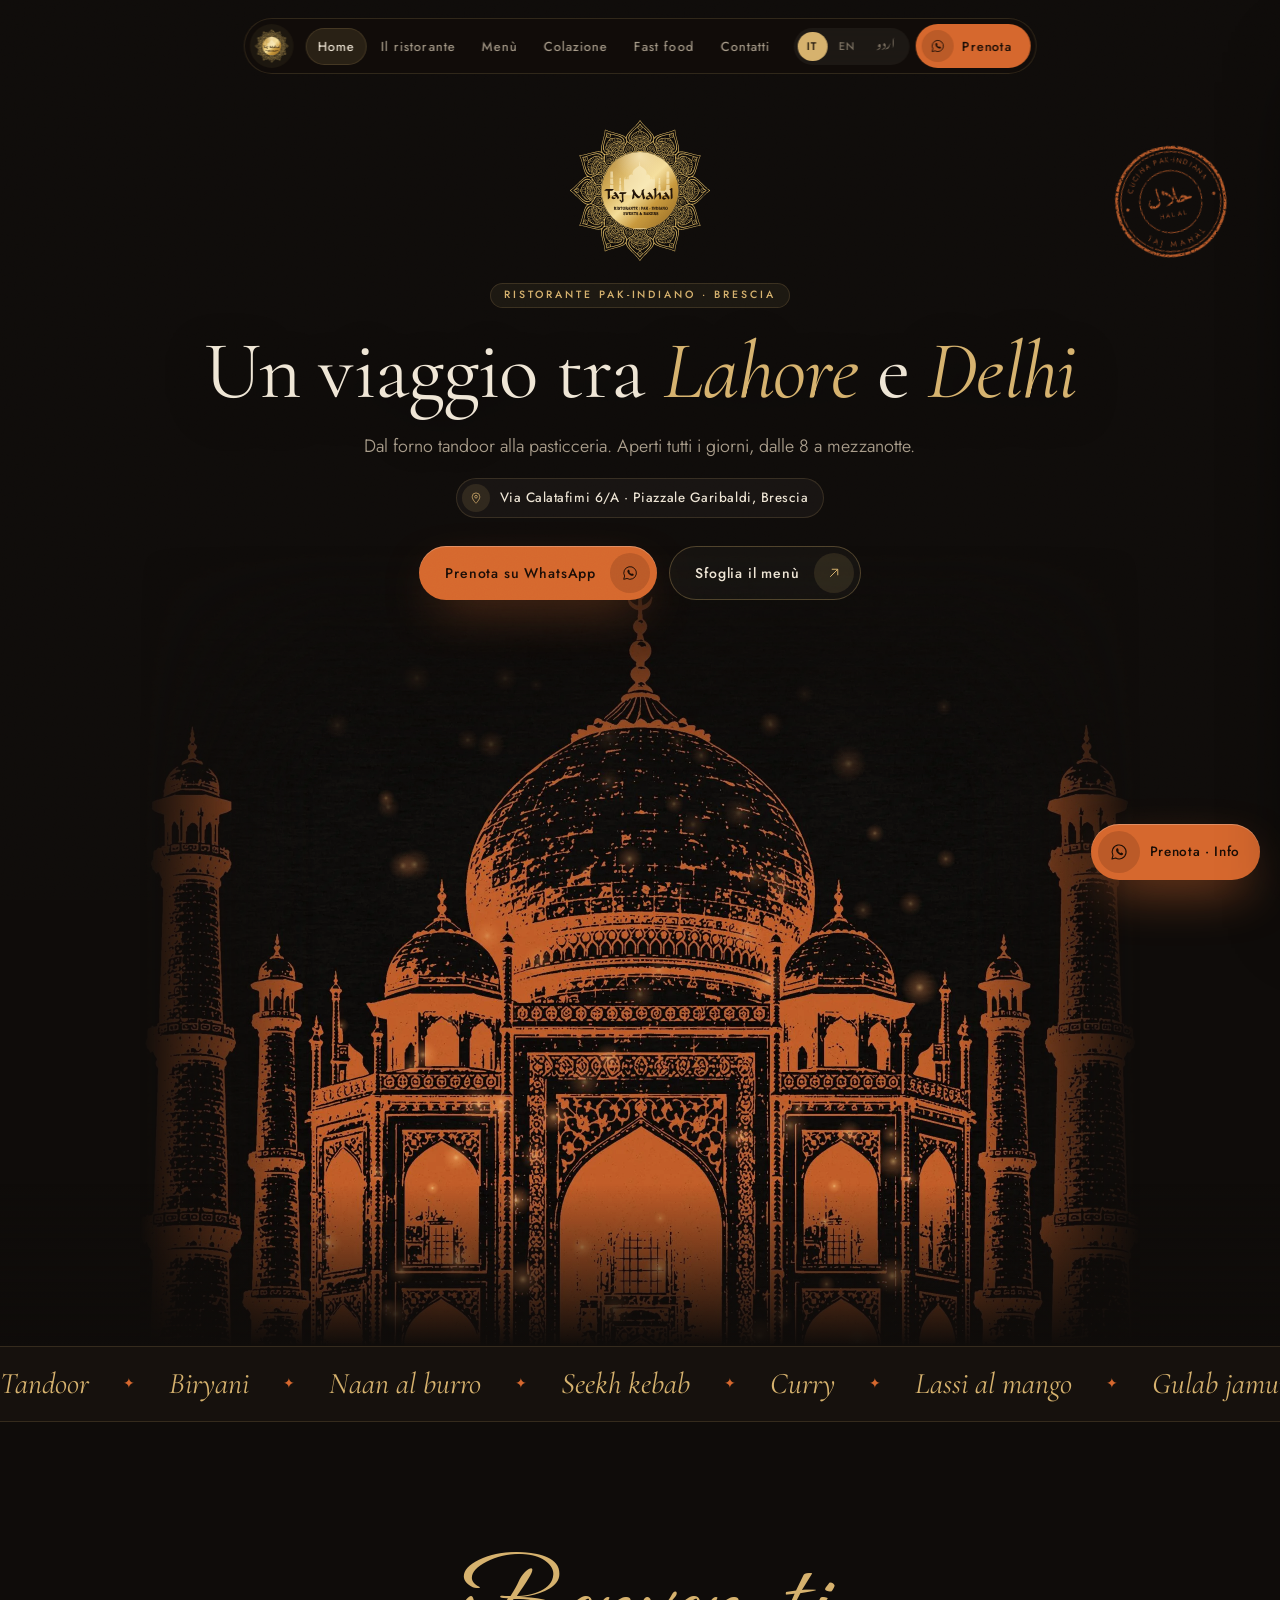
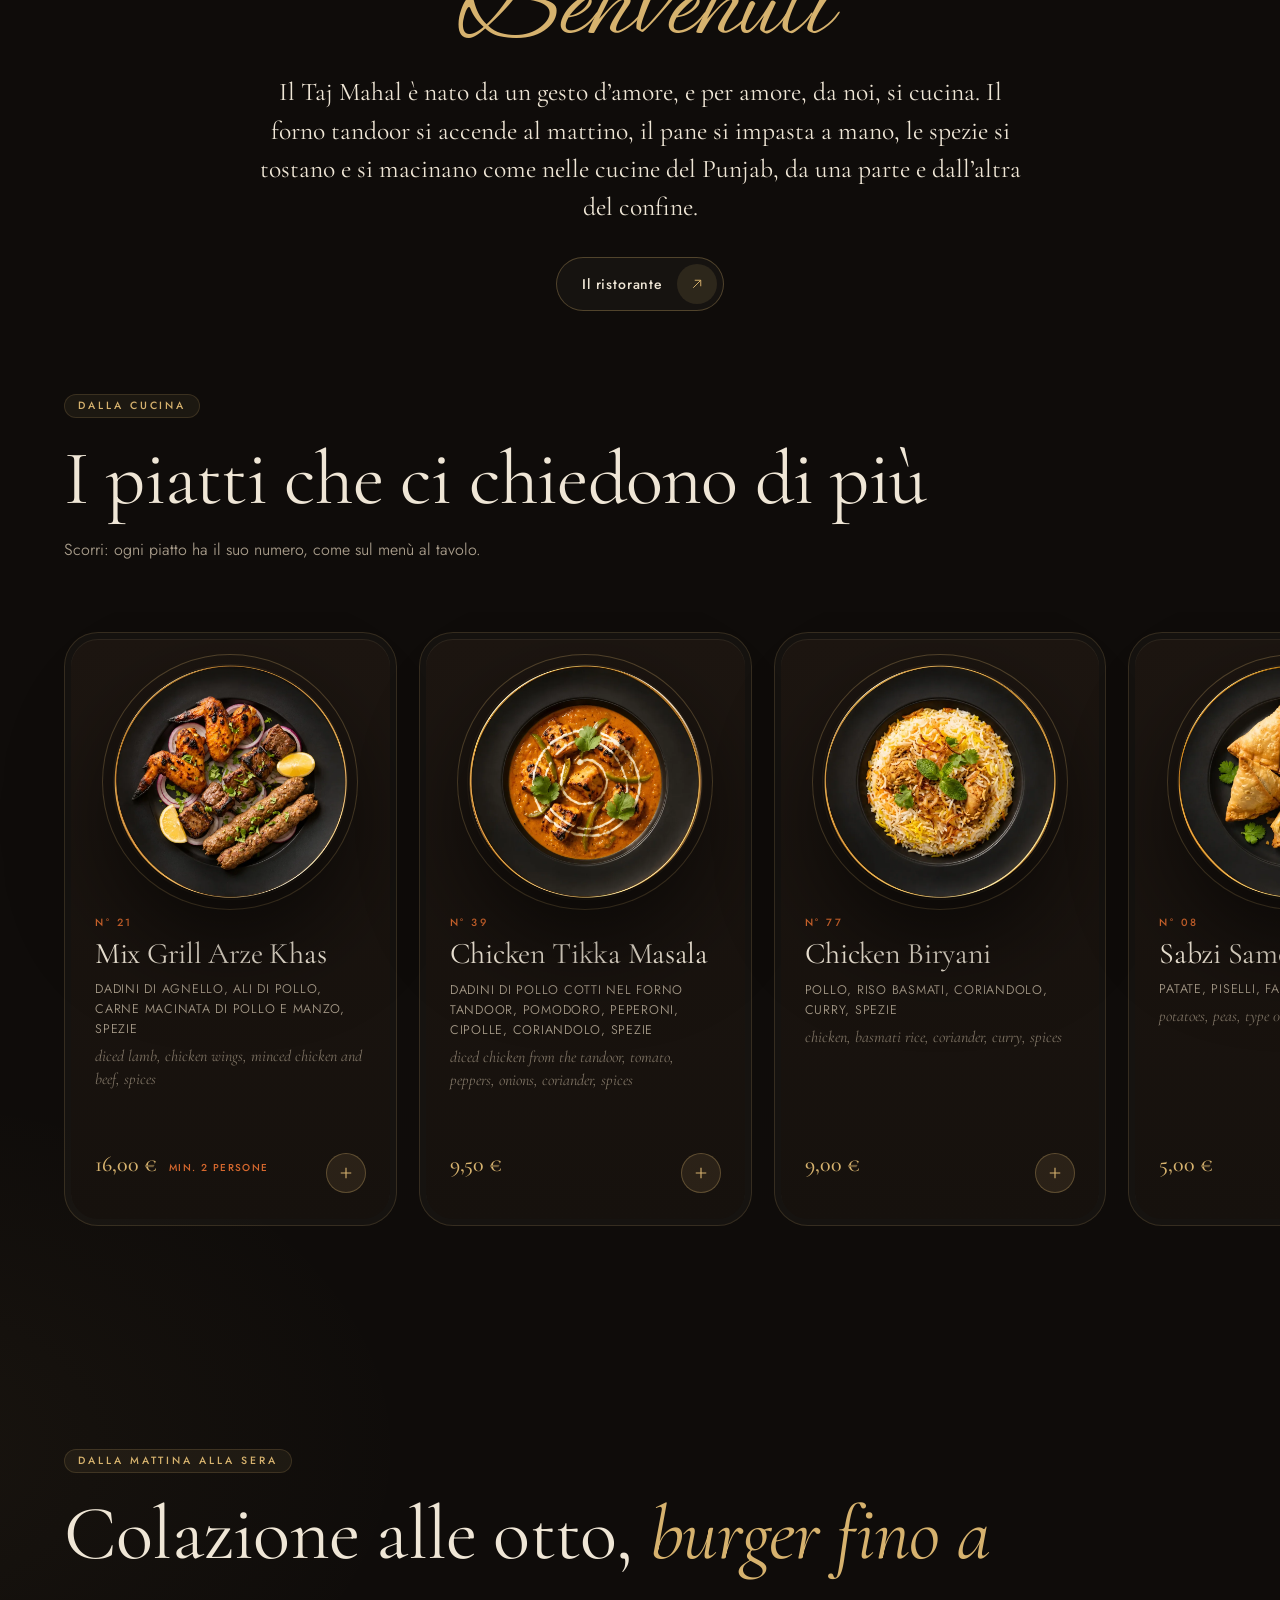
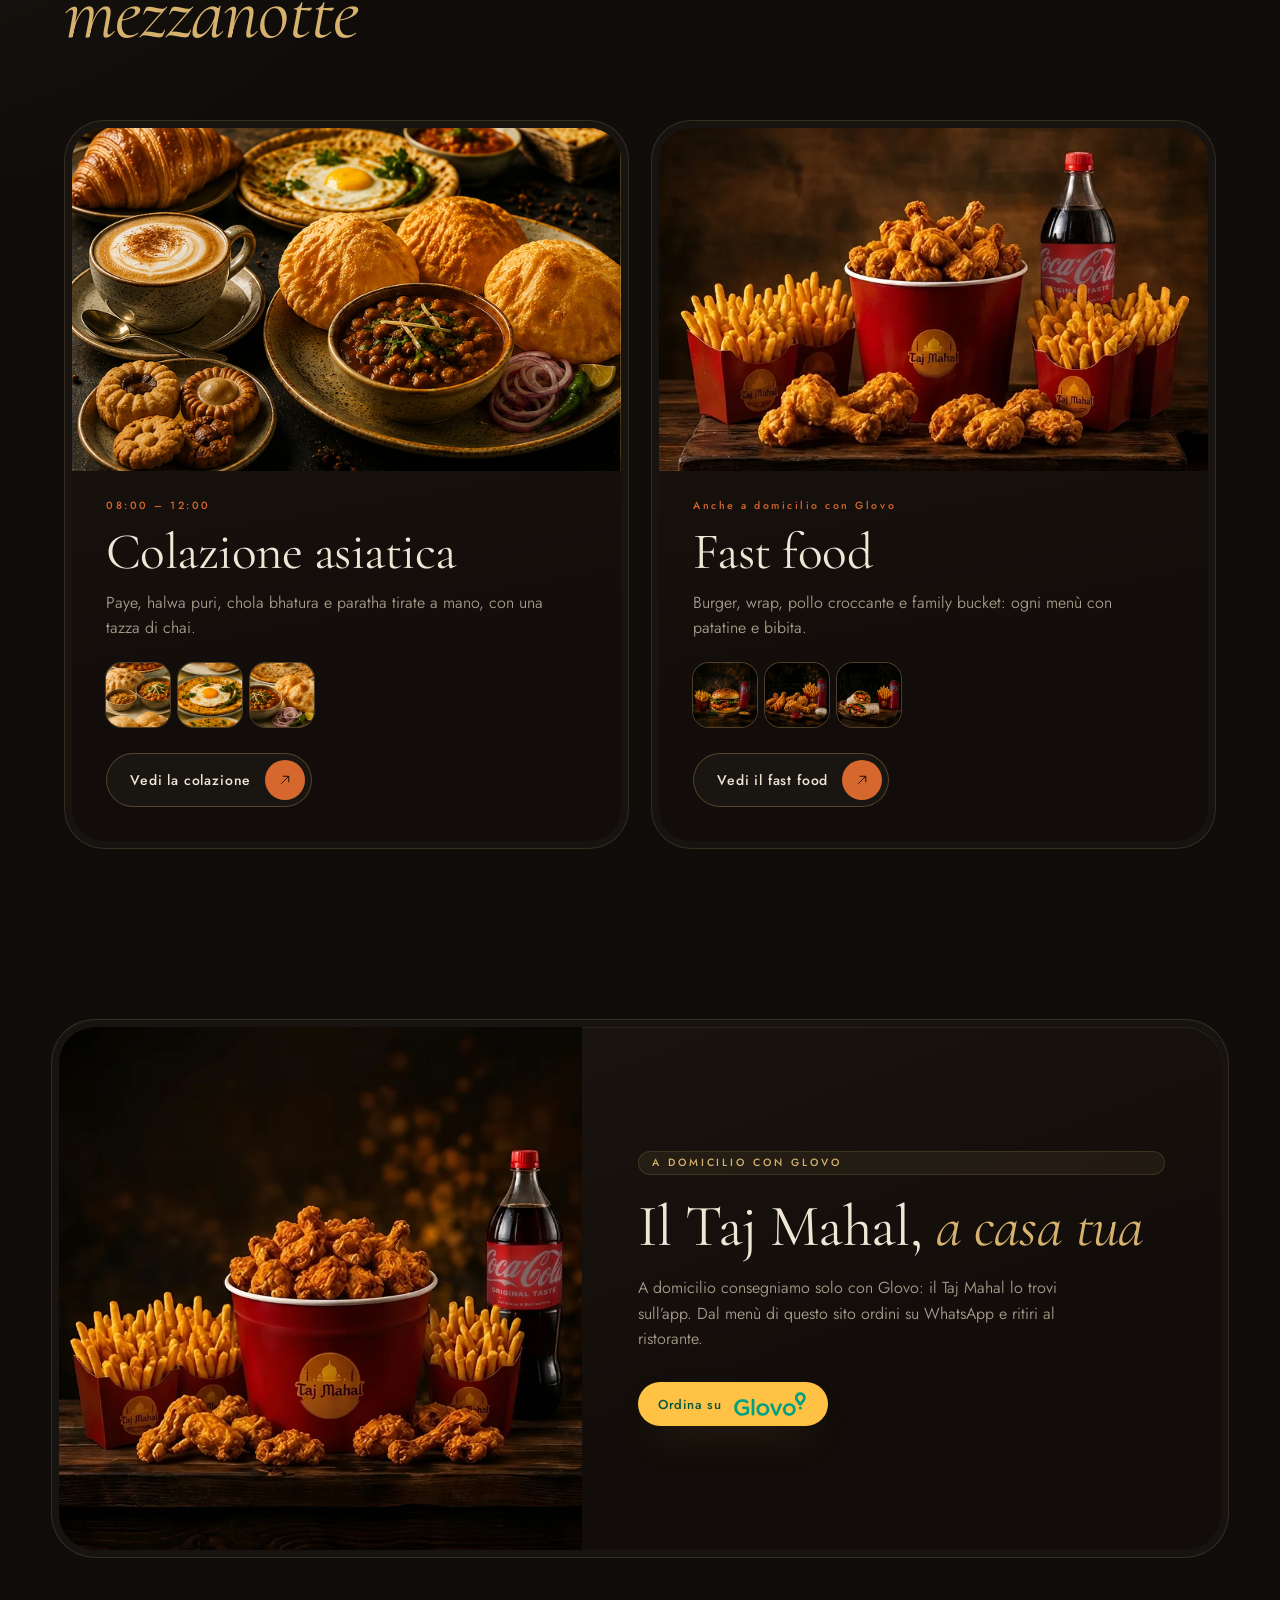
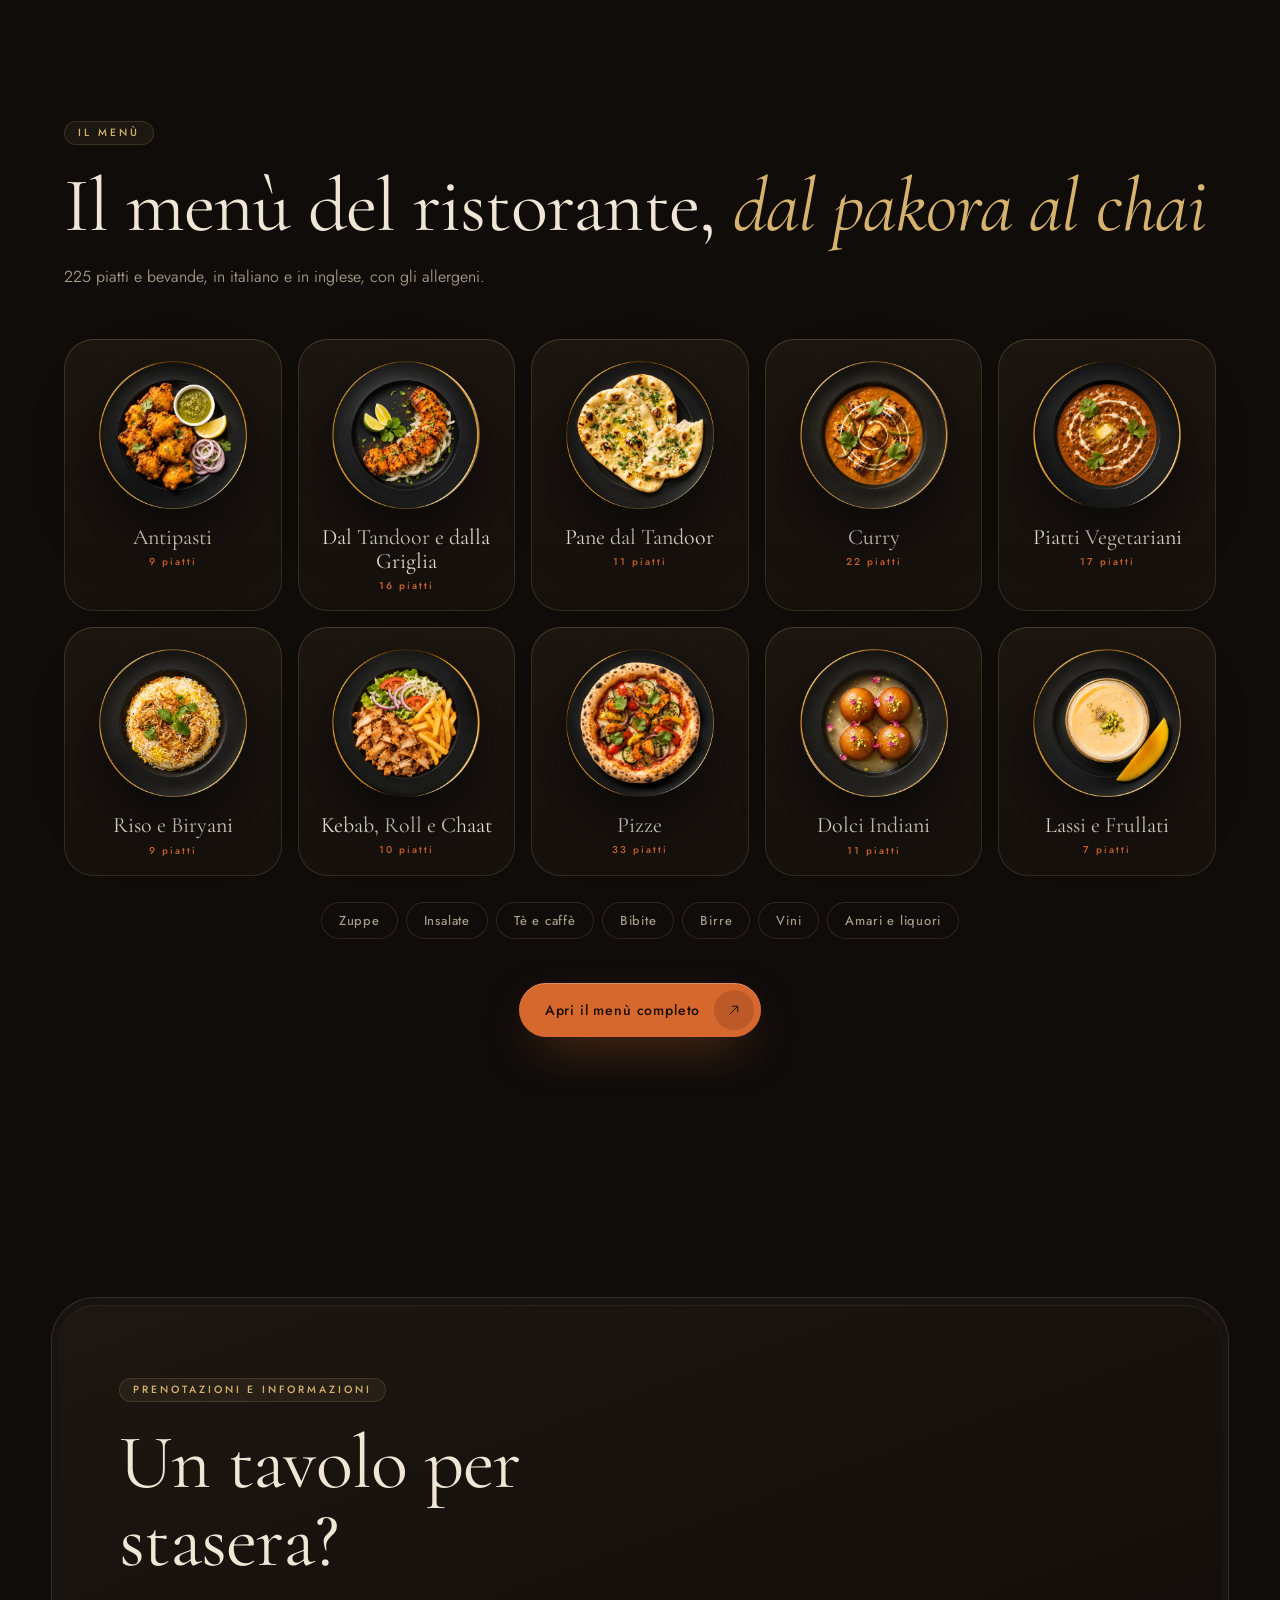
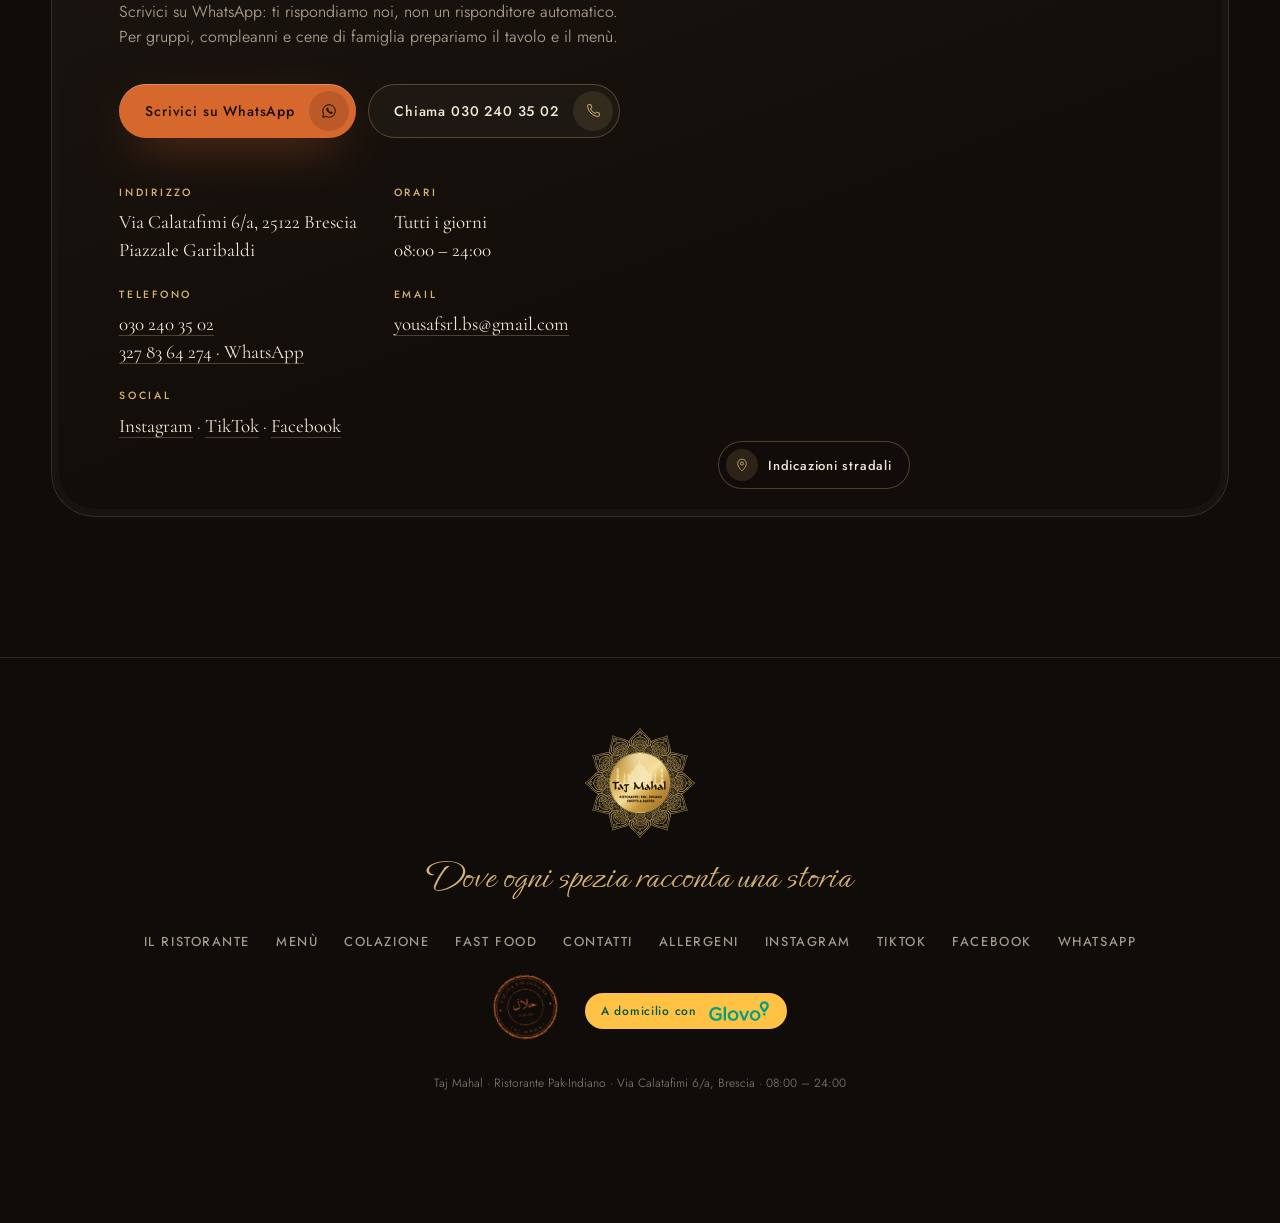
==== commit 5275b108: "Colazione: Puri 2 € senza minimo, Halwa Puri 5 € minimo 2 persone; lingua dal link ?lang= Co-Authore" ====
--- a/index.html
+++ b/index.html
@@ -9,7 +9,7 @@
 <meta name="theme-color" content="#0f0c0a">
 <link rel="icon" href="img/logo_oro.svg">
 <link rel="preload" href="fonts/cormorant.ttf" as="font" crossorigin>
-<link rel="stylesheet" href="stile.css?v=16">
+<link rel="stylesheet" href="stile.css?v=17">
 </head>
 <body class="pag-home">
 <div class="grana" aria-hidden="true"></div>
@@ -155,6 +155,6 @@
   </div>
 </aside>
 <a class="wa-fisso" href="https://wa.me/393278364274?text=Ciao%20Taj%20Mahal%2C%20vorrei%20prenotare%20un%20tavolo" target="_blank" rel="noopener" aria-label="Prenota o chiedi informazioni su WhatsApp"><i><svg viewBox="0 0 24 24" aria-hidden="true"><path d="M3.6 20.4l1.2-4.3A8.4 8.4 0 1 1 8 19.3z" fill="none" stroke="currentColor" stroke-width="1.3" stroke-linejoin="round"/><path d="M9 8.2c.3-.6.6-.6.9-.6h.5c.2 0 .4.1.5.4l.7 1.6c.1.2 0 .5-.1.6l-.5.6c.6 1.1 1.5 2 2.7 2.6l.6-.6c.2-.2.4-.2.6-.1l1.6.7c.2.1.4.3.3.6v.5c0 .4-.3.9-.8 1.1-.7.3-1.9.3-3.6-.6-1.6-.9-3-2.4-3.6-3.9-.5-1.3-.3-2.3.2-2.9z" fill="currentColor"/></svg></i><span data-en="Book · Info" data-ur="بکنگ · معلومات">Prenota · Info</span></a>
-<script src="vita.js?v=16" defer></script>
+<script src="vita.js?v=17" defer></script>
 </body>
 </html>
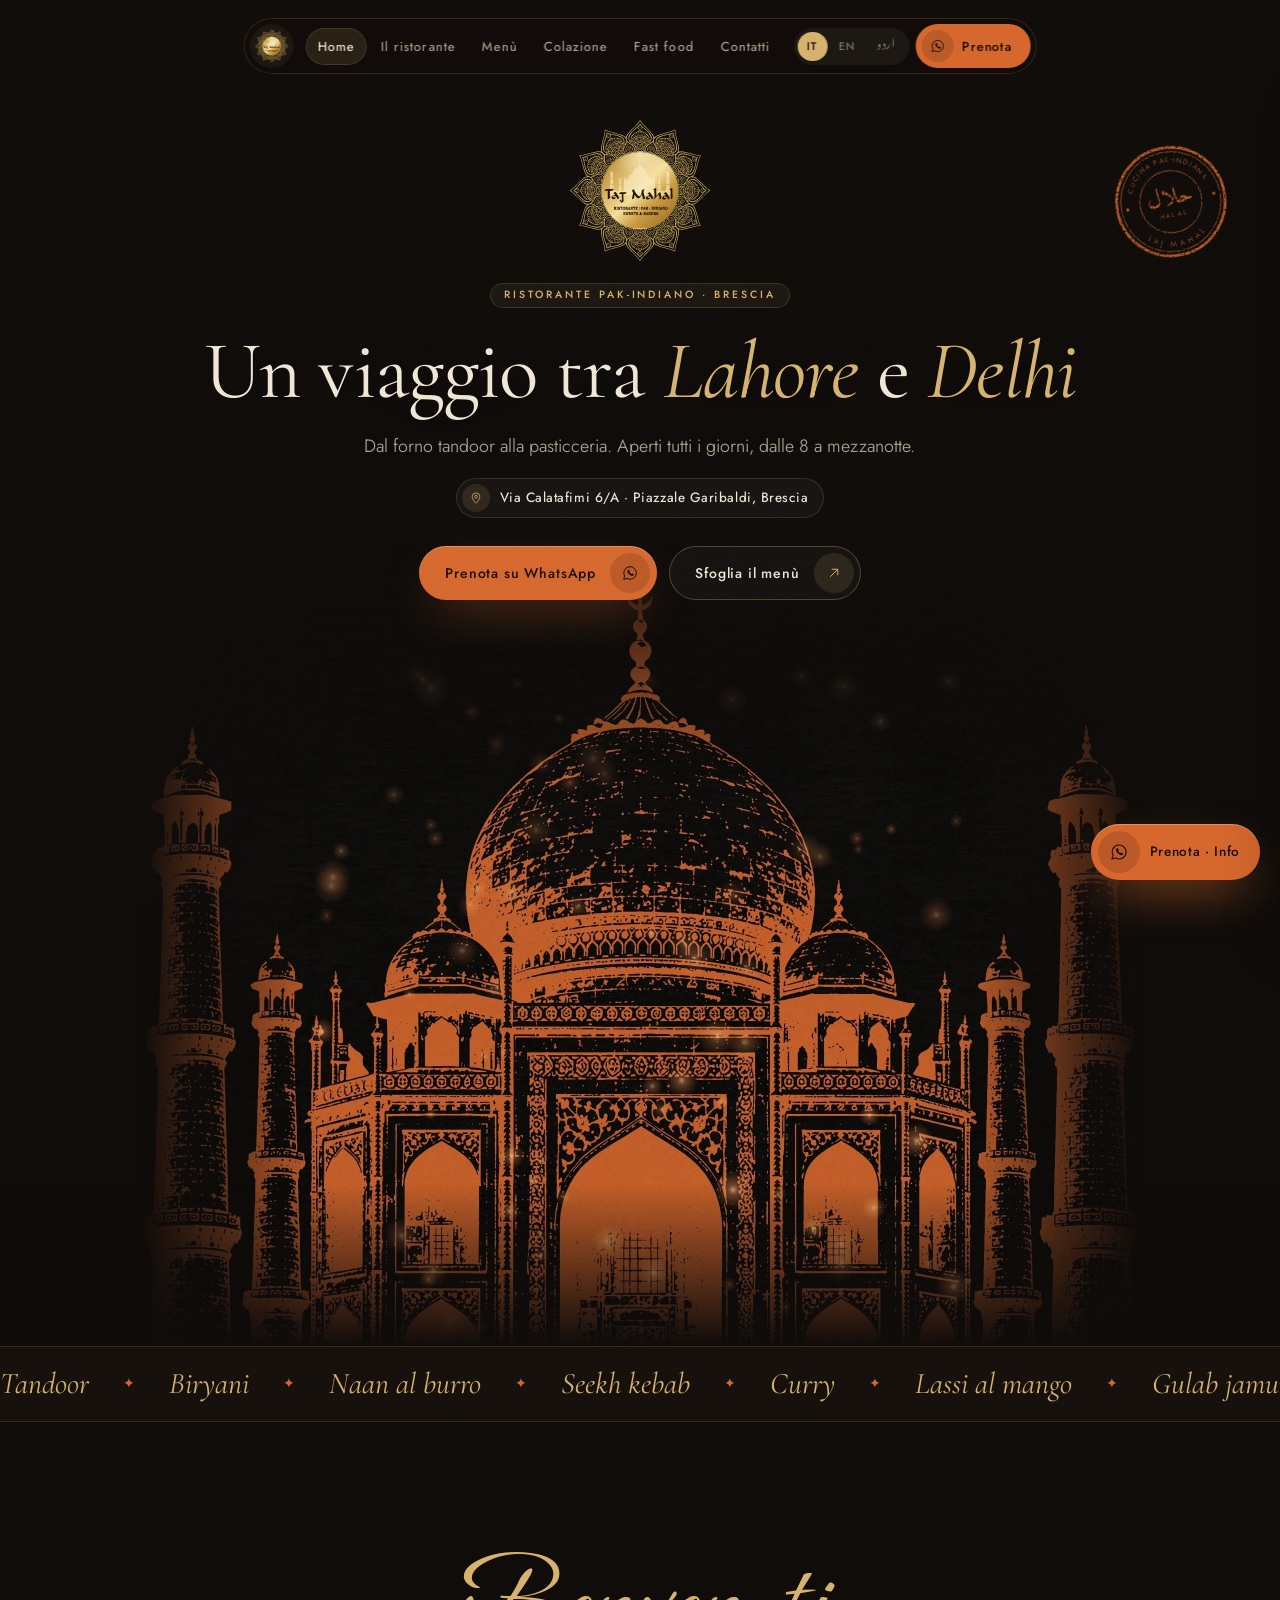
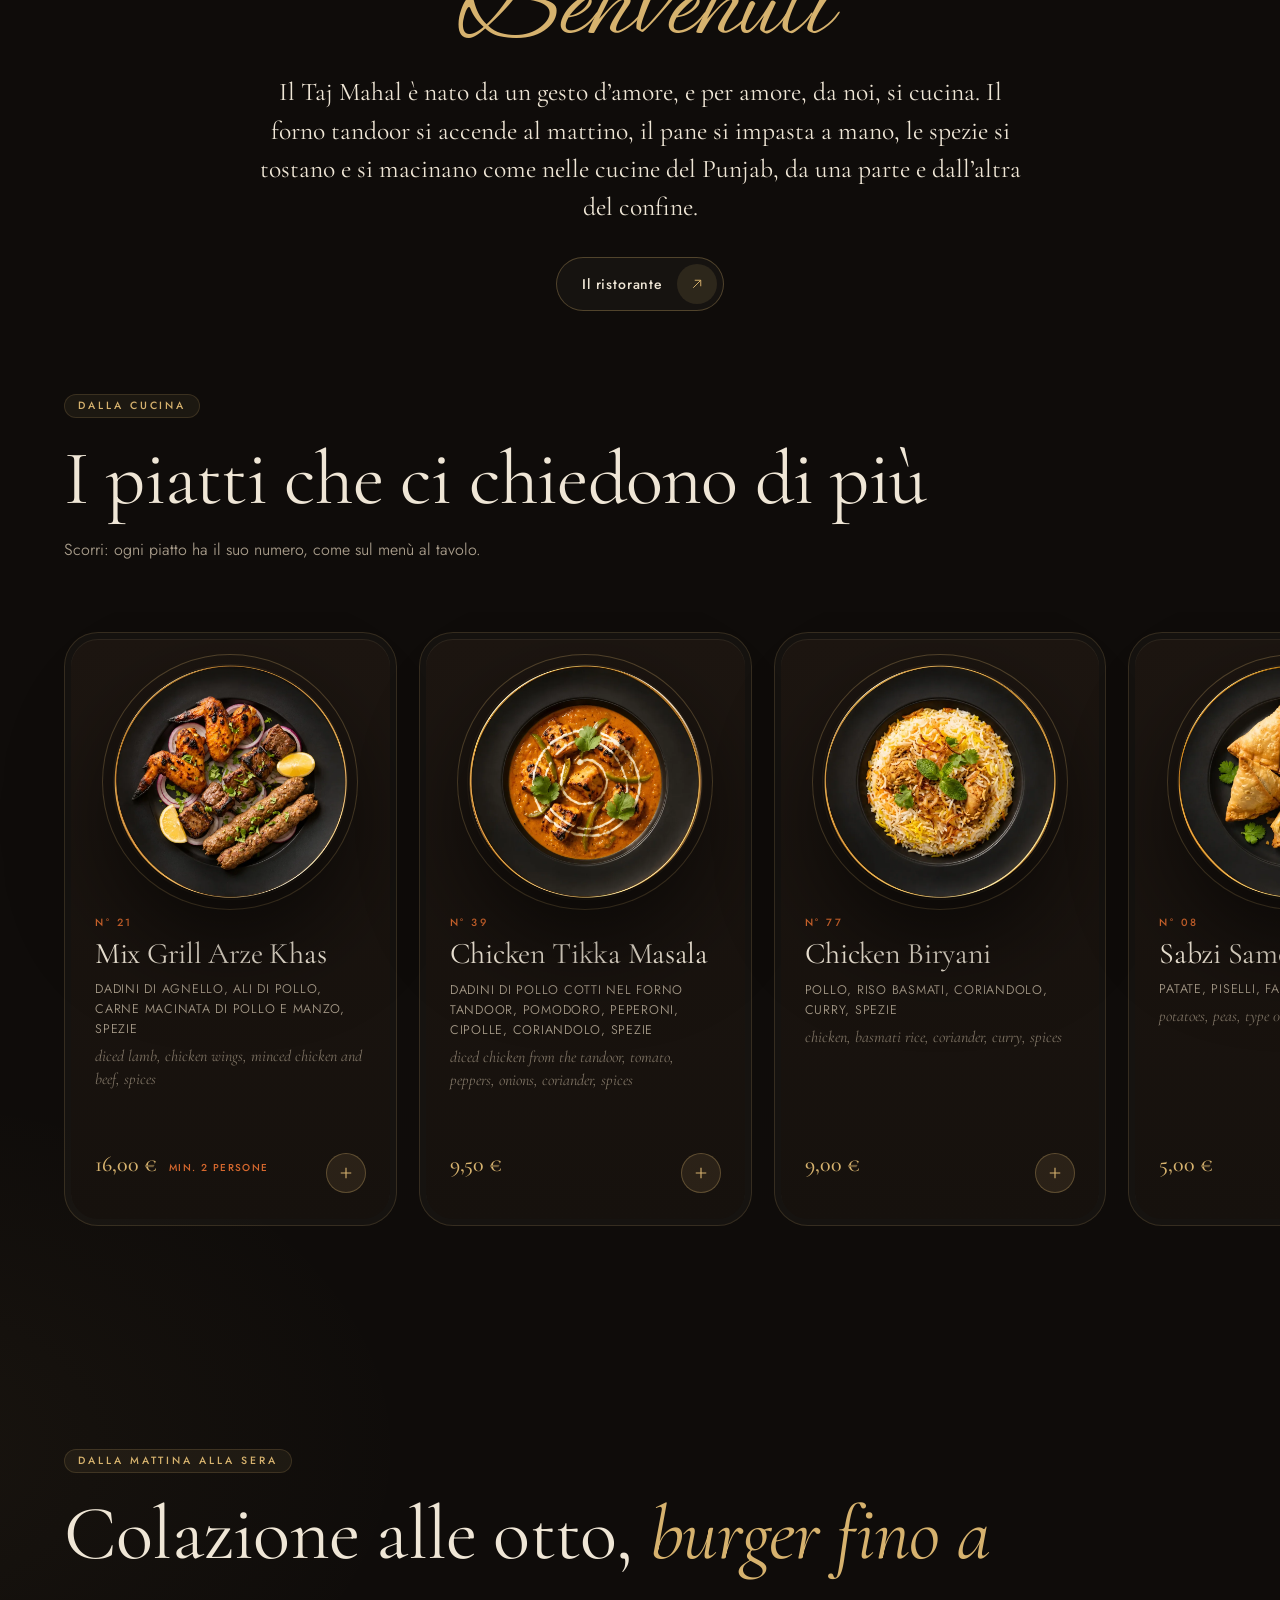
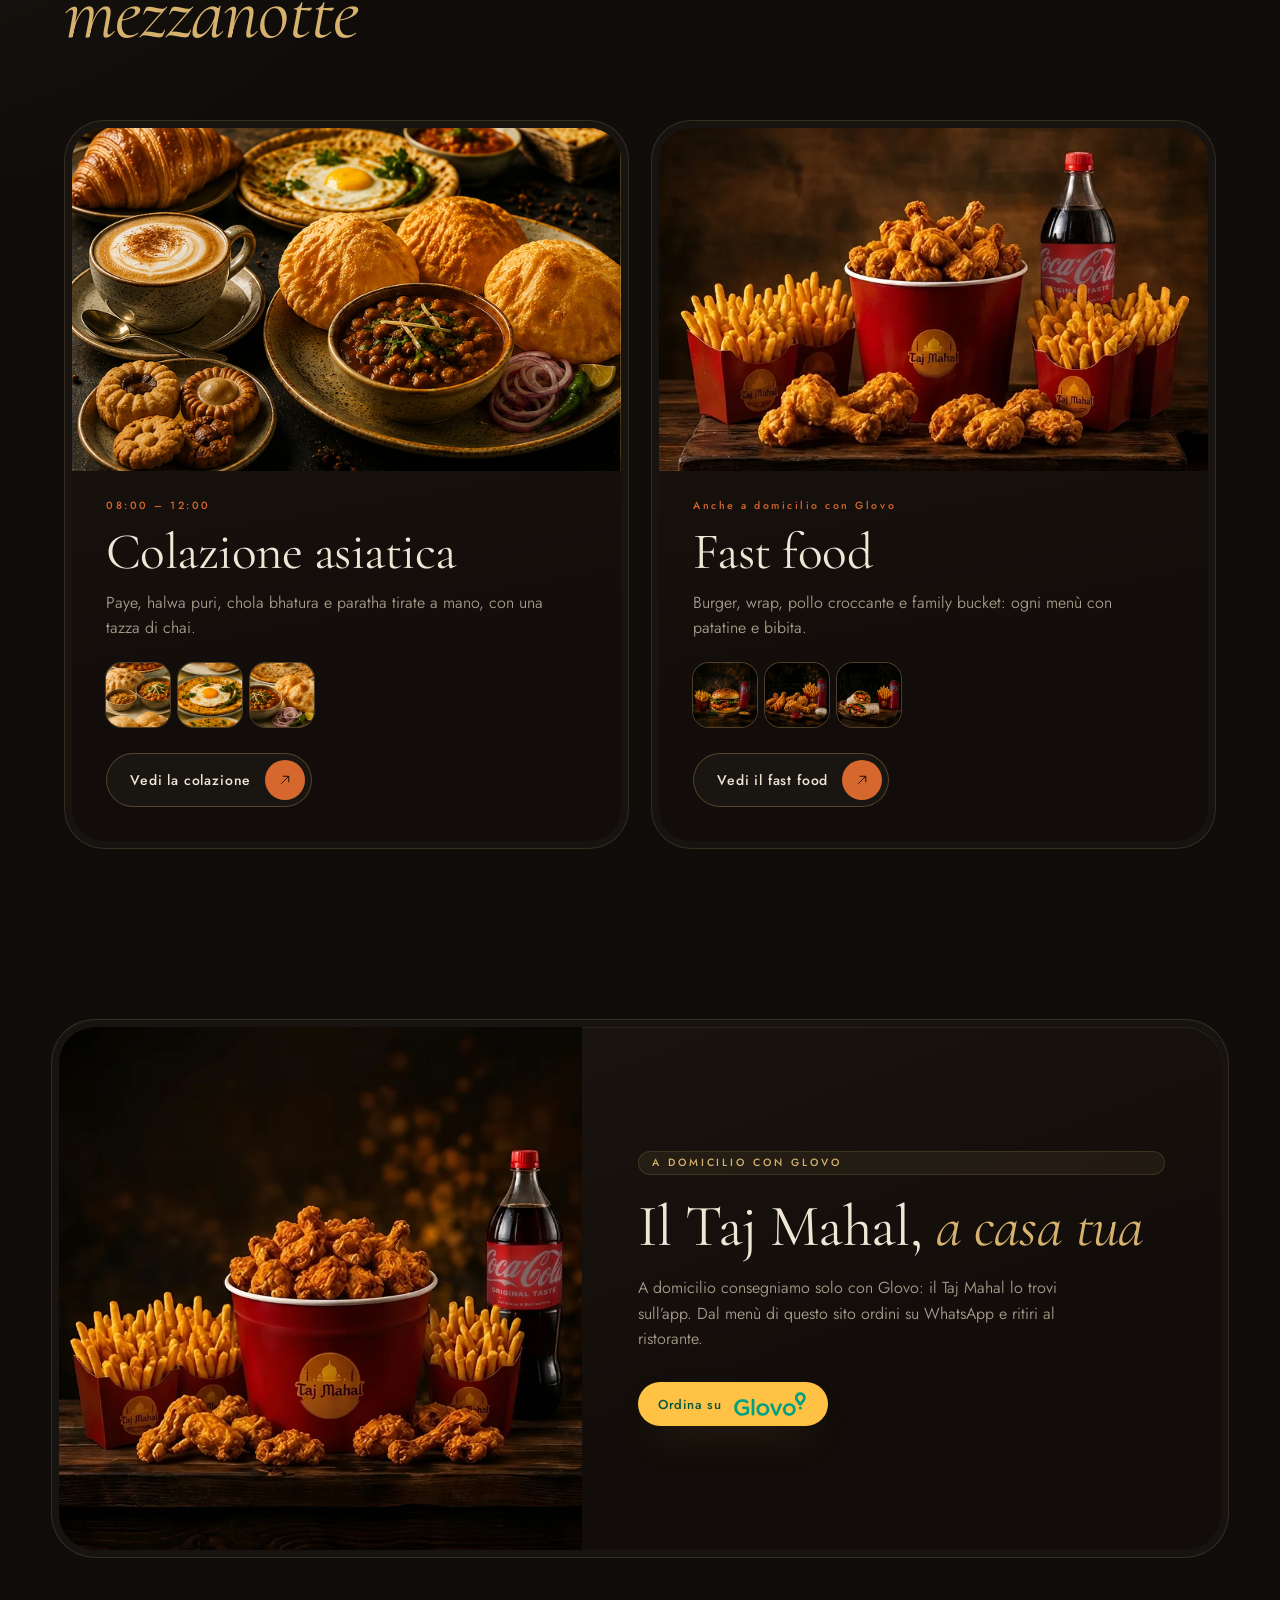
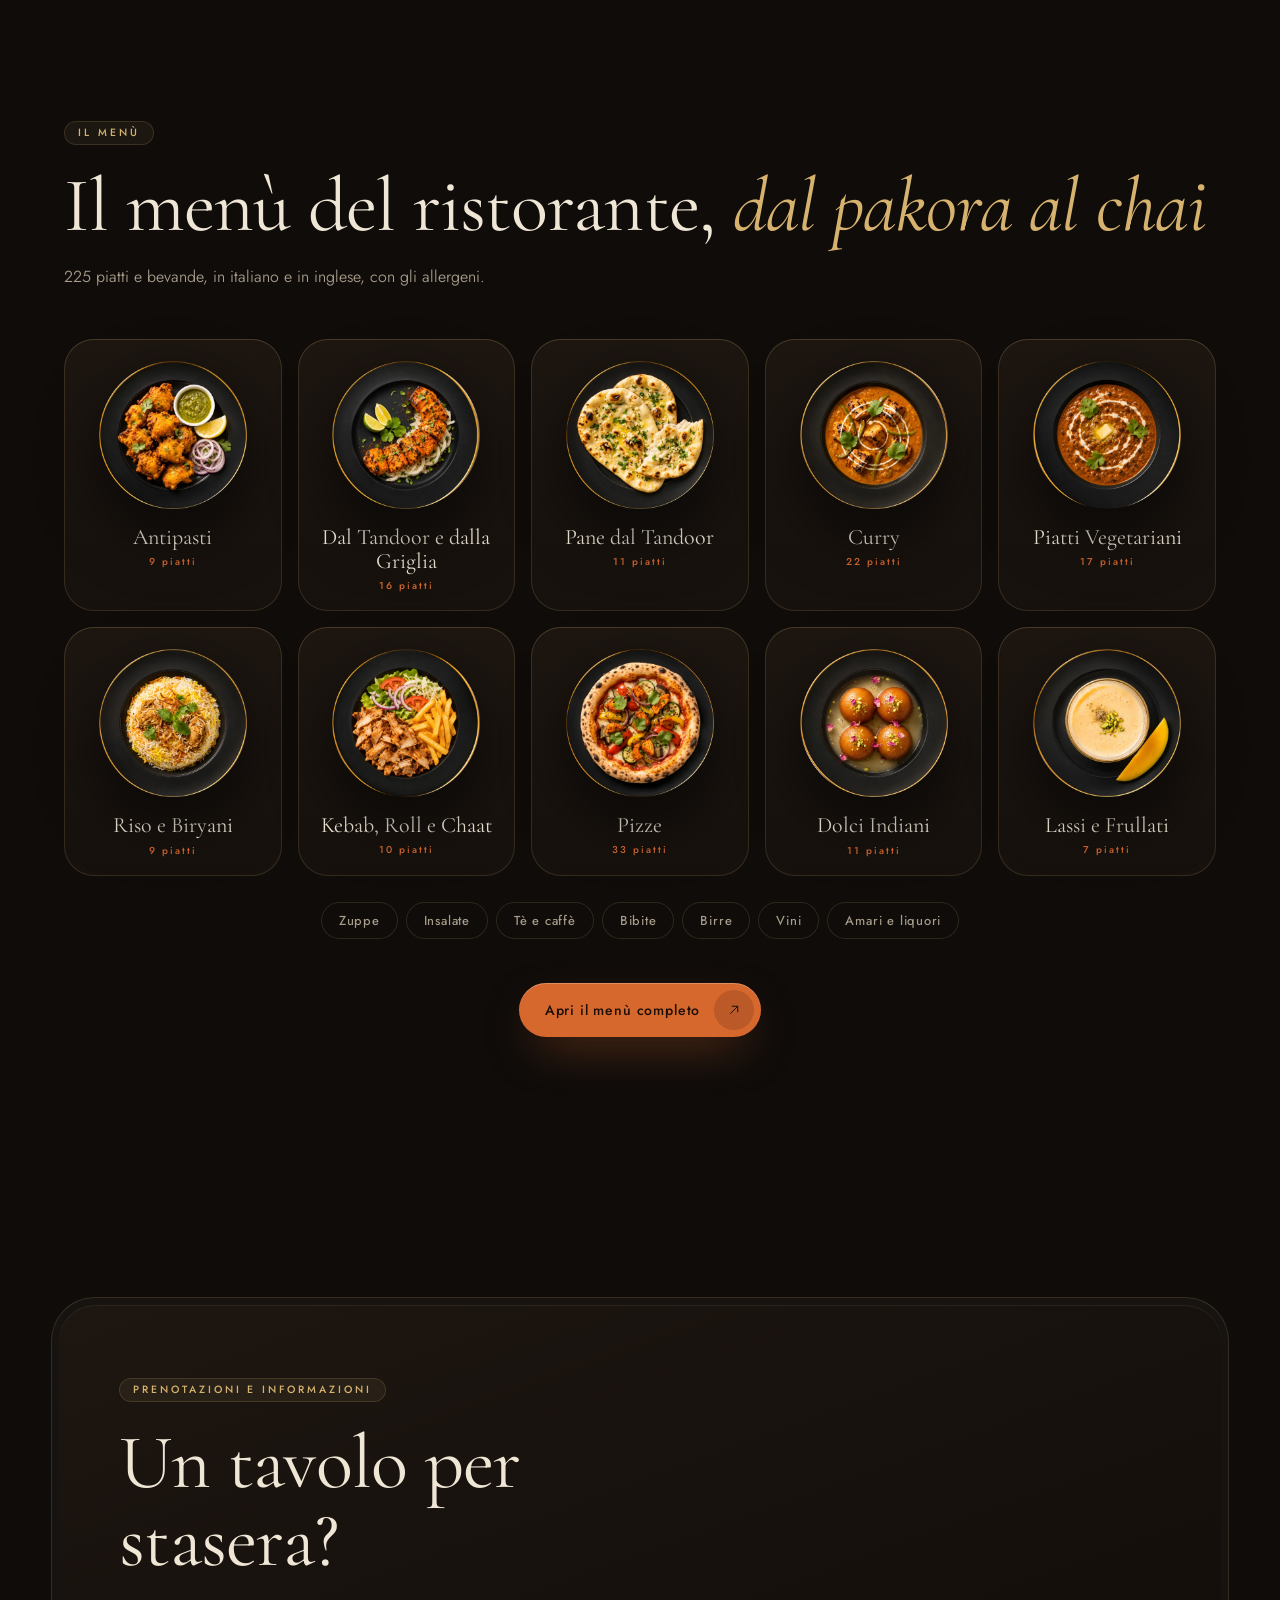
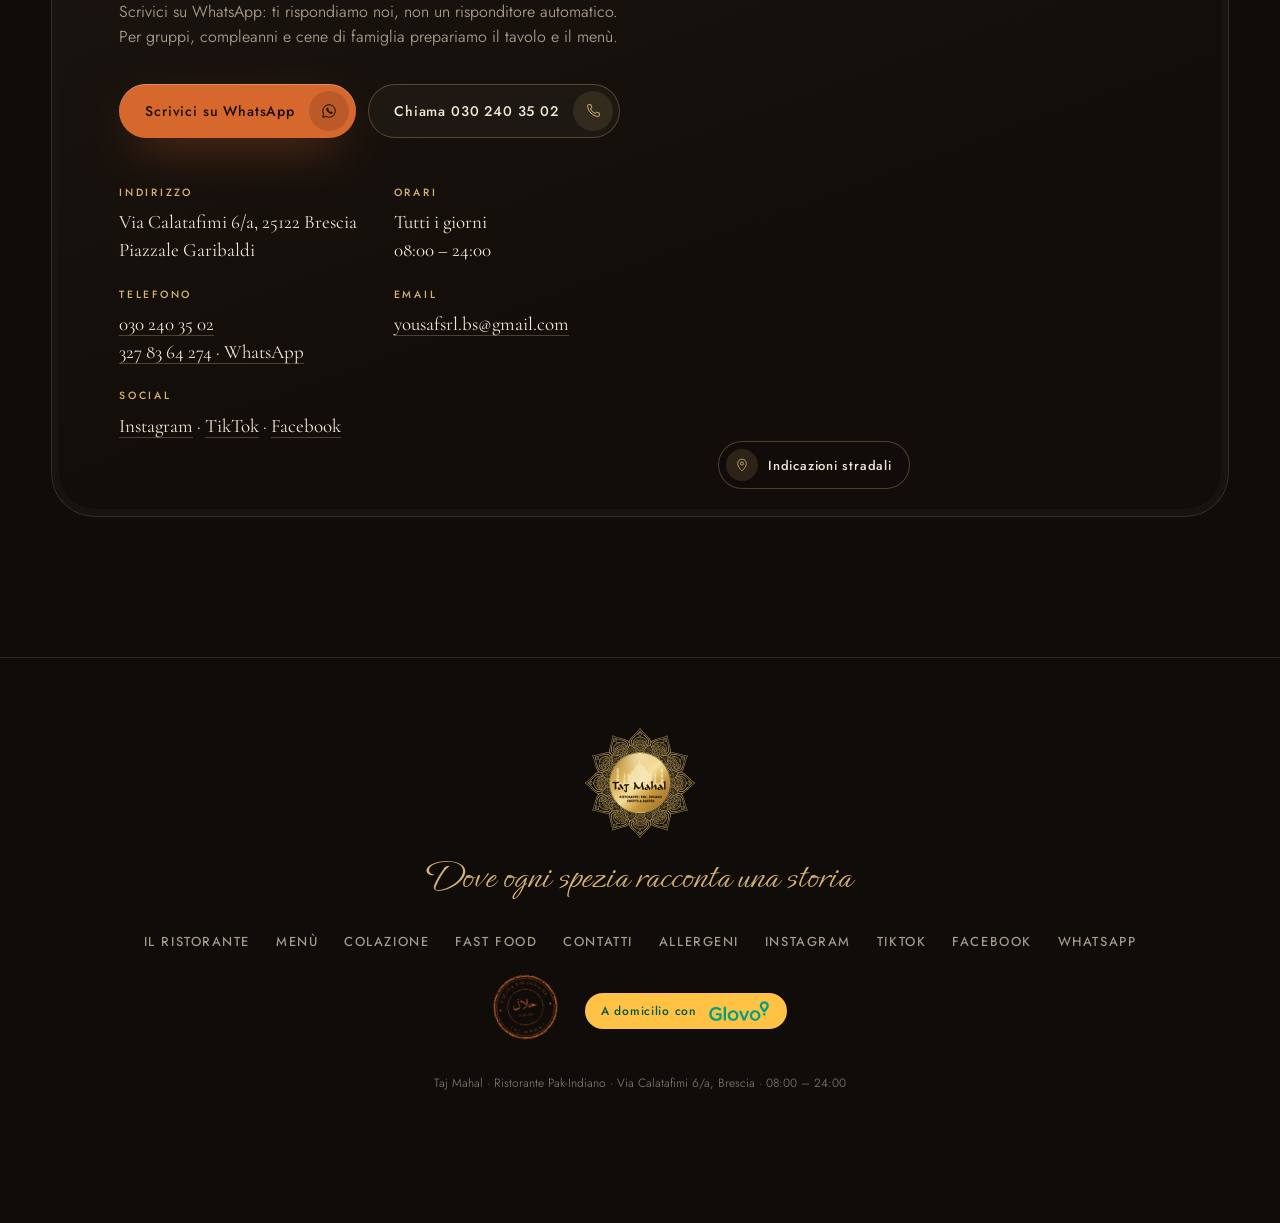
==== commit 143cd492: "Halwa Puri 10 € per 2 persone (asporto) Co-Authored-By: Claude Opus 5.5 <noreply@anthropic.com>" ====
--- a/index.html
+++ b/index.html
@@ -9,7 +9,7 @@
 <meta name="theme-color" content="#0f0c0a">
 <link rel="icon" href="img/logo_oro.svg">
 <link rel="preload" href="fonts/cormorant.ttf" as="font" crossorigin>
-<link rel="stylesheet" href="stile.css?v=17">
+<link rel="stylesheet" href="stile.css?v=18">
 </head>
 <body class="pag-home">
 <div class="grana" aria-hidden="true"></div>
@@ -155,6 +155,6 @@
   </div>
 </aside>
 <a class="wa-fisso" href="https://wa.me/393278364274?text=Ciao%20Taj%20Mahal%2C%20vorrei%20prenotare%20un%20tavolo" target="_blank" rel="noopener" aria-label="Prenota o chiedi informazioni su WhatsApp"><i><svg viewBox="0 0 24 24" aria-hidden="true"><path d="M3.6 20.4l1.2-4.3A8.4 8.4 0 1 1 8 19.3z" fill="none" stroke="currentColor" stroke-width="1.3" stroke-linejoin="round"/><path d="M9 8.2c.3-.6.6-.6.9-.6h.5c.2 0 .4.1.5.4l.7 1.6c.1.2 0 .5-.1.6l-.5.6c.6 1.1 1.5 2 2.7 2.6l.6-.6c.2-.2.4-.2.6-.1l1.6.7c.2.1.4.3.3.6v.5c0 .4-.3.9-.8 1.1-.7.3-1.9.3-3.6-.6-1.6-.9-3-2.4-3.6-3.9-.5-1.3-.3-2.3.2-2.9z" fill="currentColor"/></svg></i><span data-en="Book · Info" data-ur="بکنگ · معلومات">Prenota · Info</span></a>
-<script src="vita.js?v=17" defer></script>
+<script src="vita.js?v=18" defer></script>
 </body>
 </html>
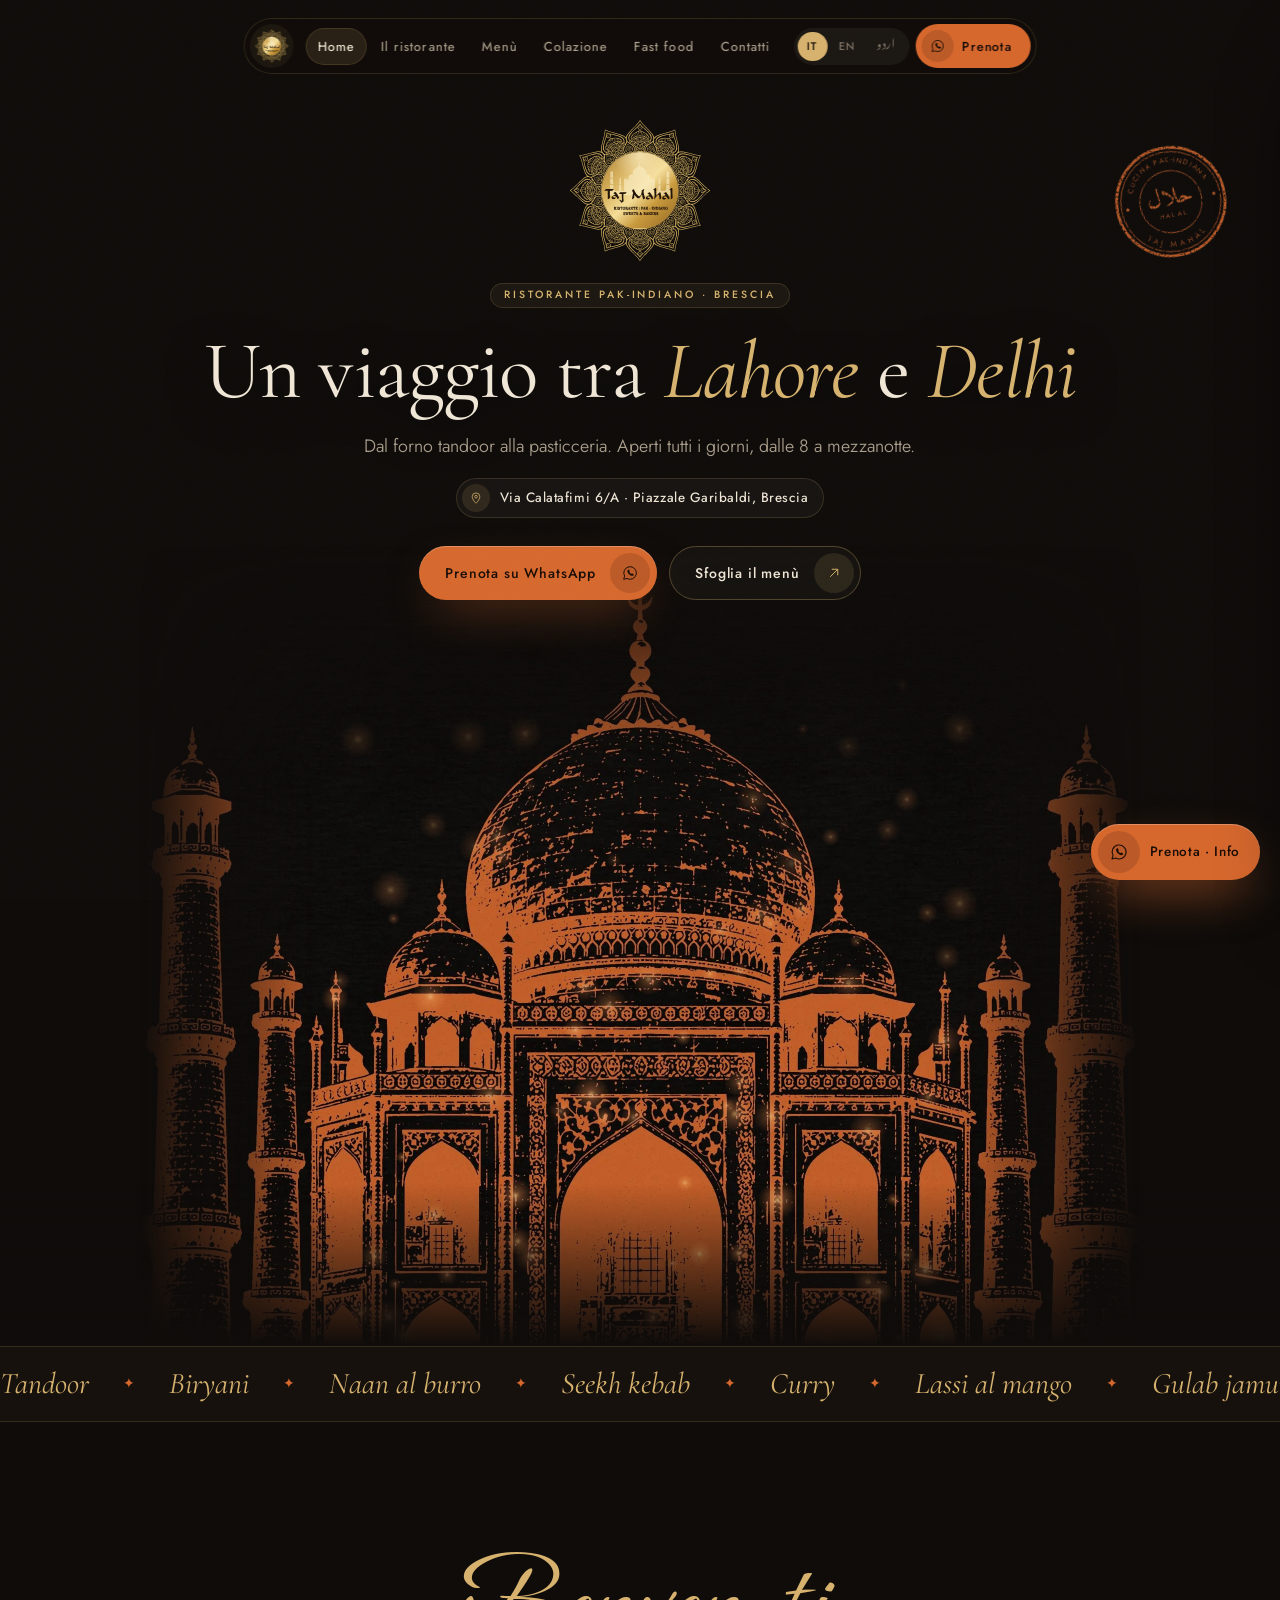
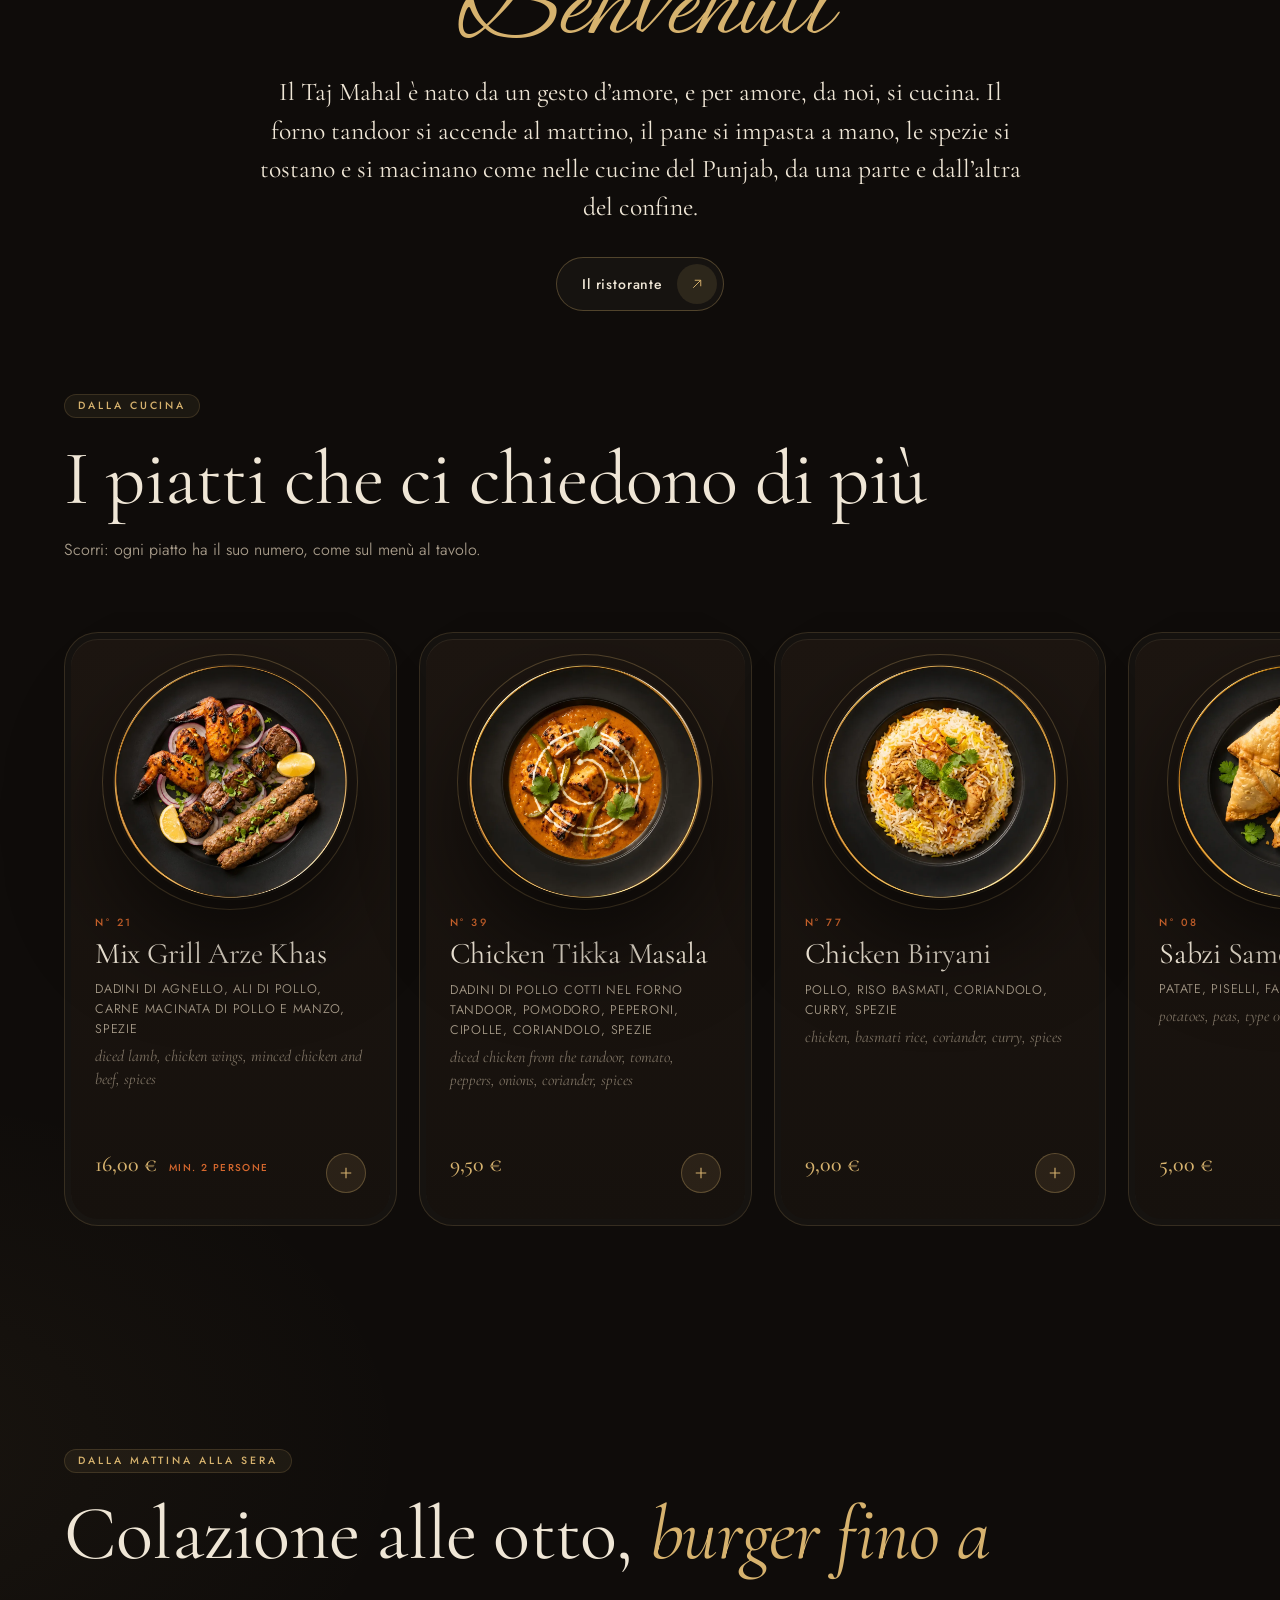
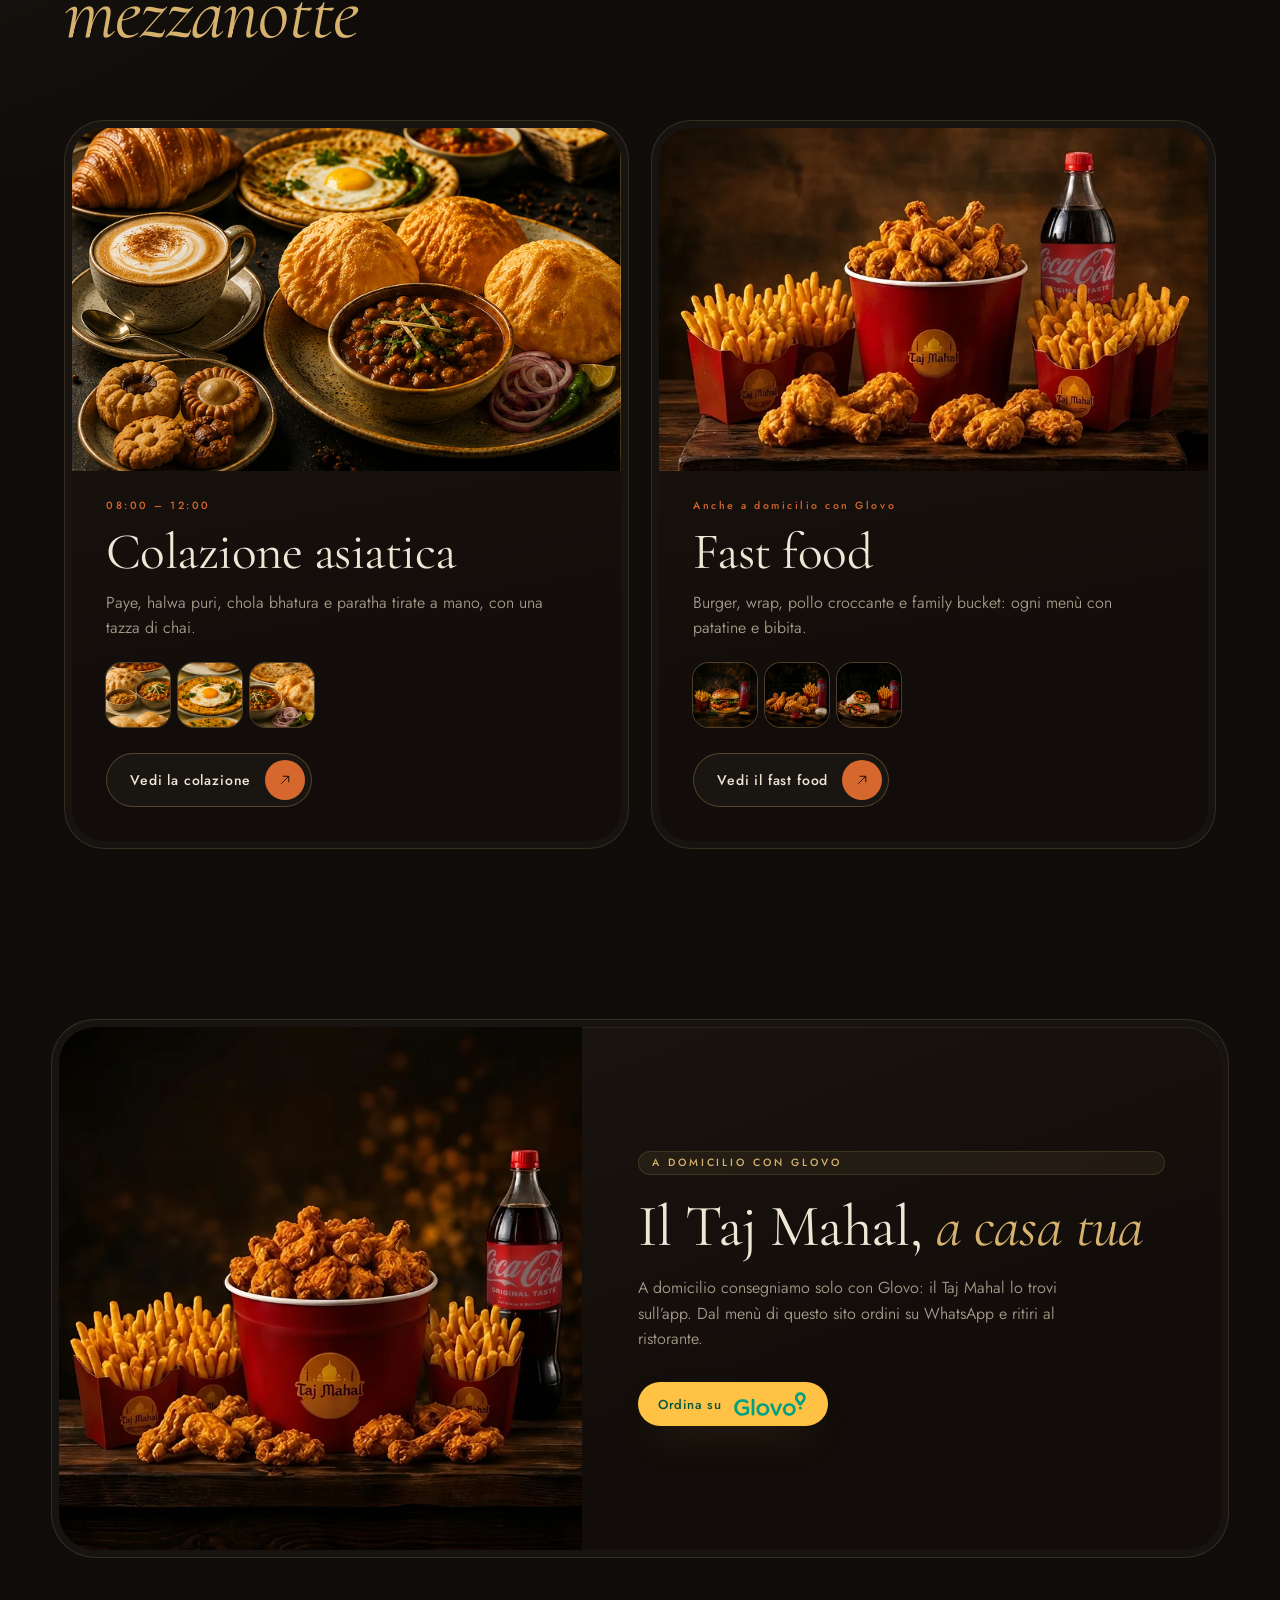
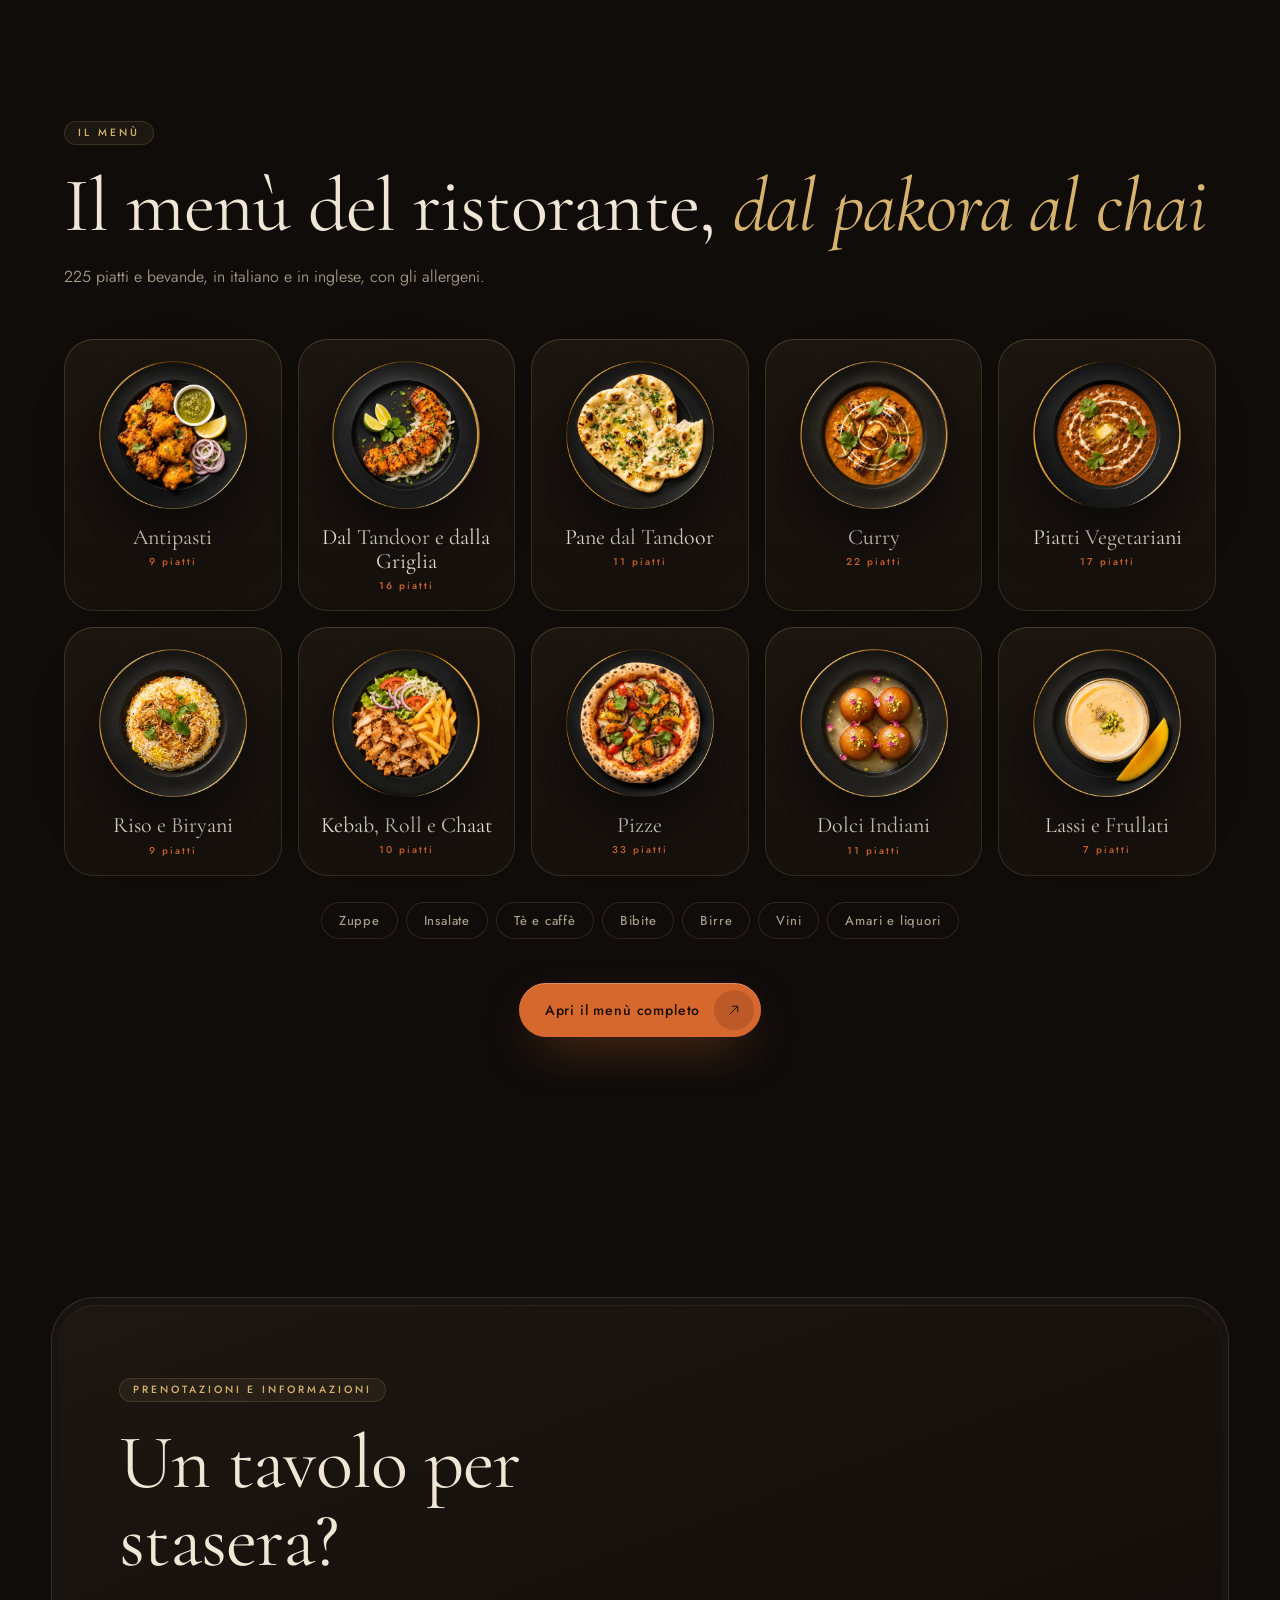
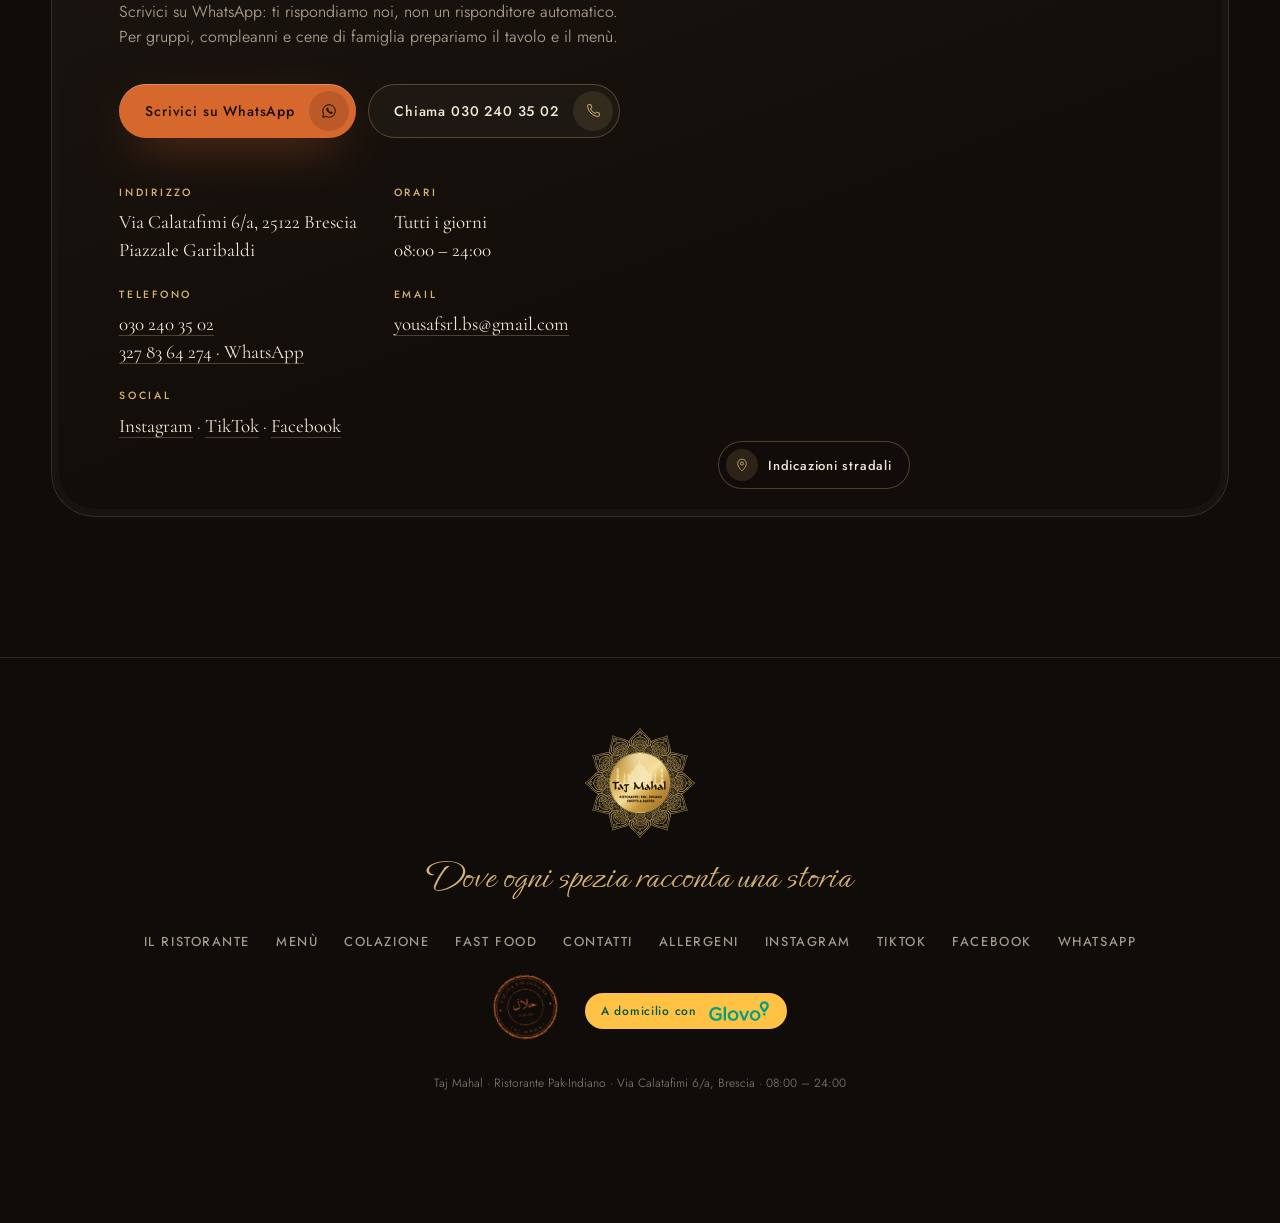
==== commit 92b46152: "Dominio tajmahalbrescia.it: CNAME, via noindex, sitemap, 404 verso la home Co-Authored-By: Claude Op" ====
--- a/index.html
+++ b/index.html
@@ -3,7 +3,6 @@
 <head>
 <meta charset="utf-8">
 <meta name="viewport" content="width=device-width, initial-scale=1, viewport-fit=cover">
-<meta name="robots" content="noindex, nofollow">
 <title>Taj Mahal · Ristorante Pak-Indiano a Brescia</title>
 <meta name="description" content="Taj Mahal, ristorante pakistano e indiano a Brescia in Via Calatafimi 6/a, Piazzale Garibaldi. Tandoor, curry, biryani, kebab, colazione asiatica, fast food e pasticceria. Cucina halal, aperti tutti i giorni dalle 8 alle 24.">
 <meta name="theme-color" content="#0f0c0a">
